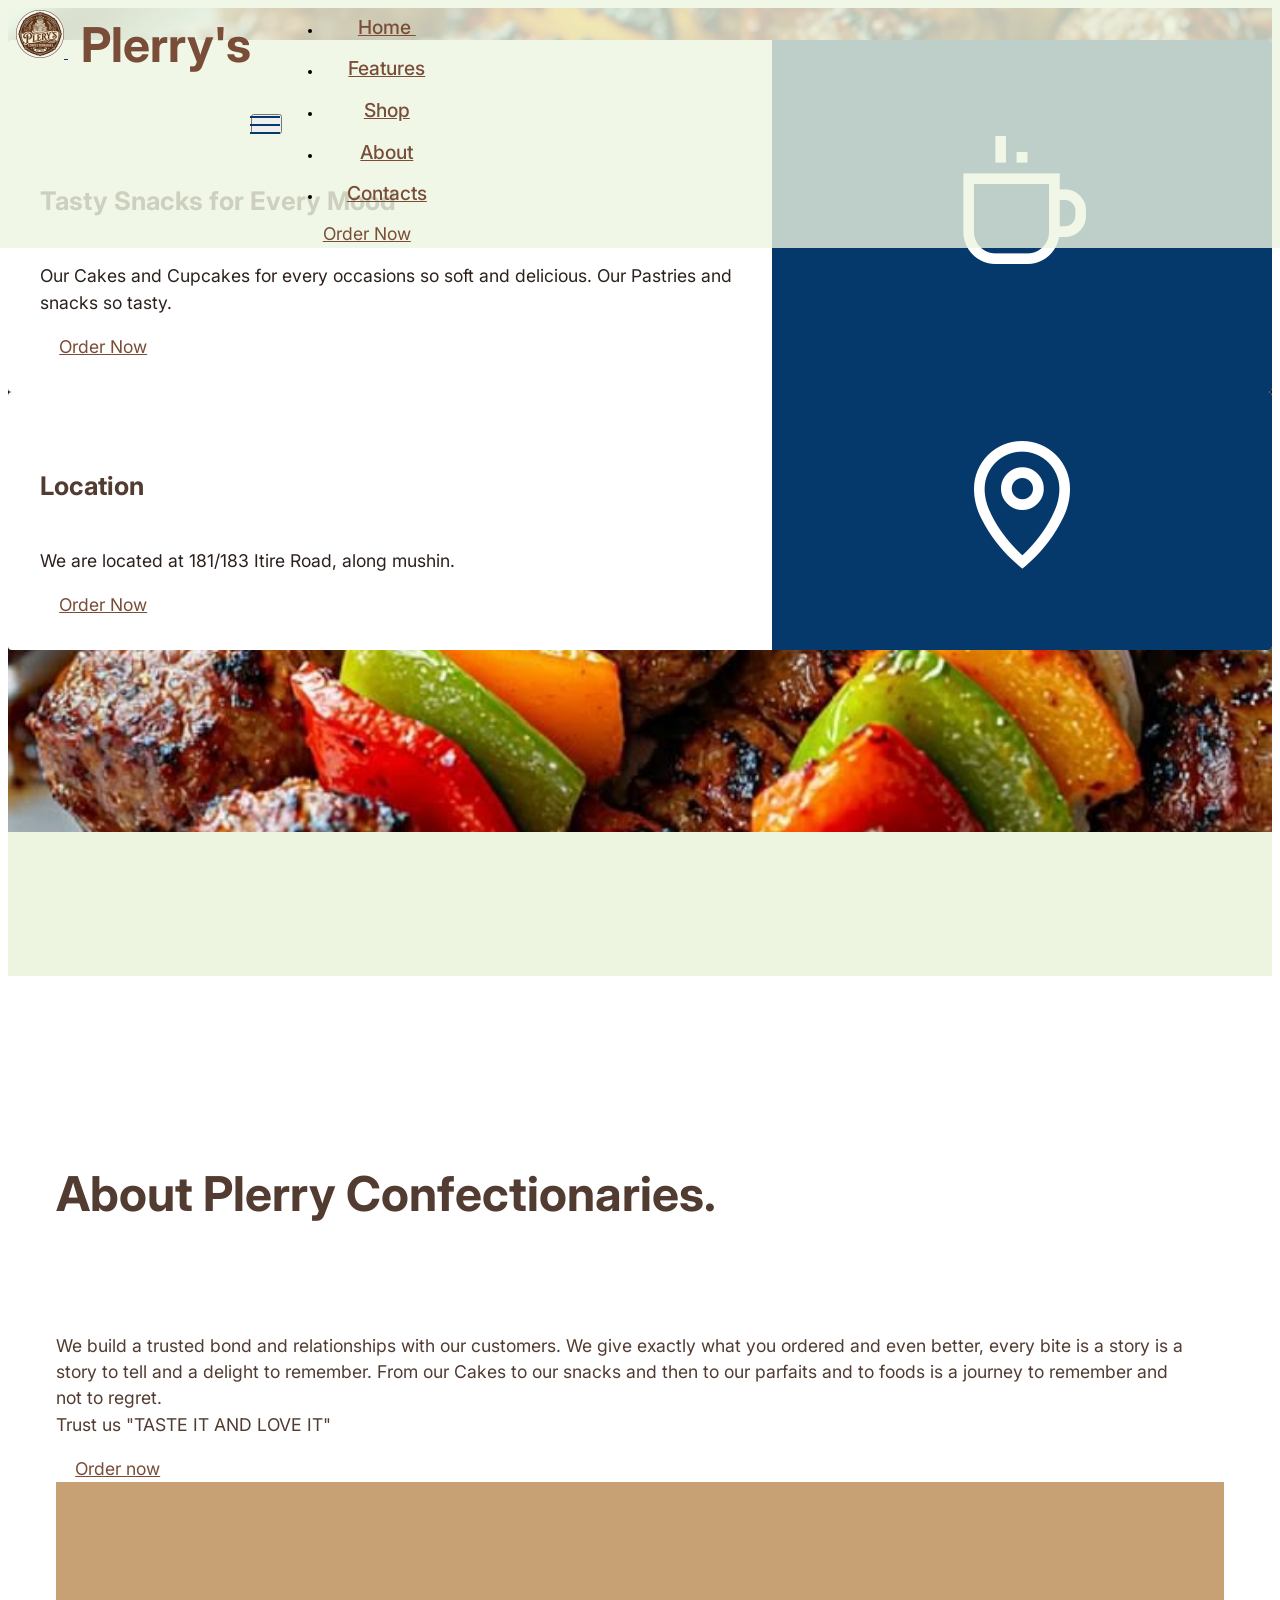
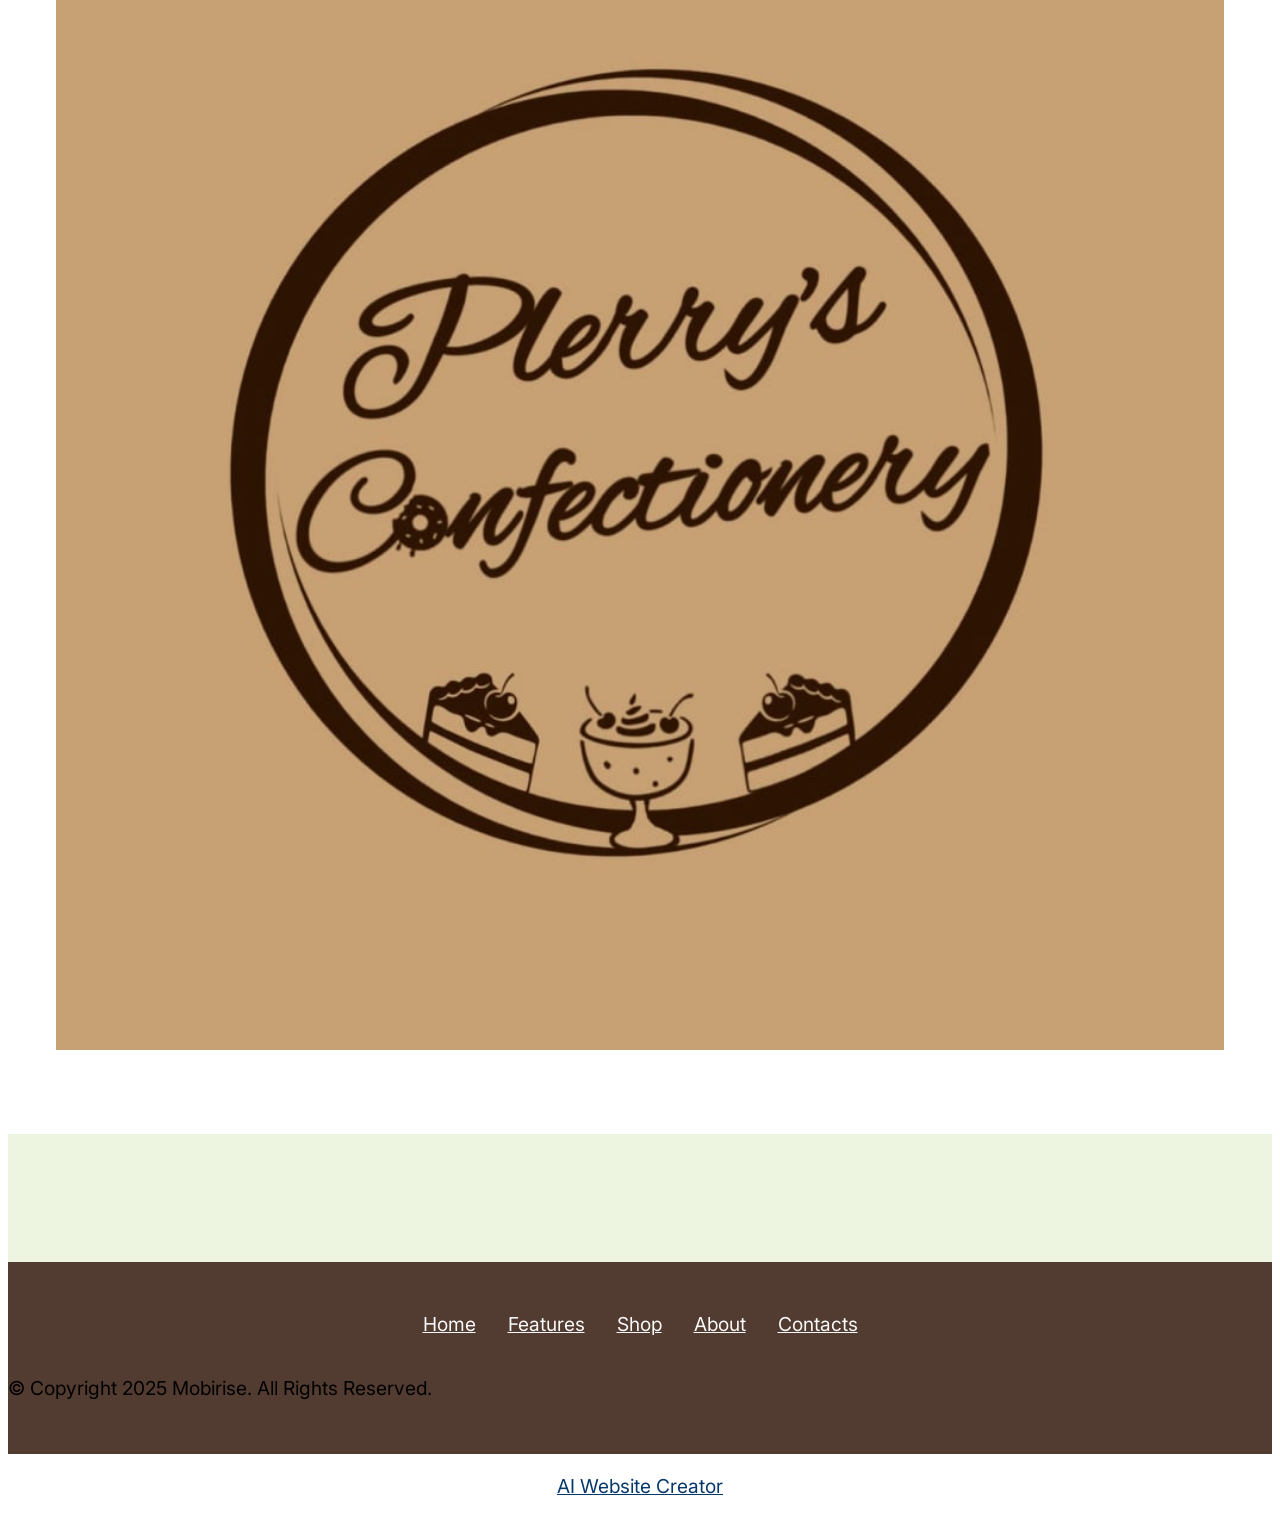
==== About.html @ c40ed709 "create github pages" ====
<!DOCTYPE html>
<html  >
<head>
  <!-- Site made with Mobirise Website Builder v6.0.6, https://mobirise.com -->
  <meta charset="UTF-8">
  <meta http-equiv="X-UA-Compatible" content="IE=edge">
  <meta name="generator" content="Mobirise v6.0.6, mobirise.com">
  <meta name="viewport" content="width=device-width, initial-scale=1, minimum-scale=1">
  <link rel="shortcut icon" href="assets/images/logo512x512-96x96.png" type="image/x-icon">
  <meta name="description" content="Here you would know more about us">
  
  
  <title>About us and our product</title>
  <link rel="stylesheet" href="assets/web/assets/mobirise-icons2/mobirise2.css">
  <link rel="stylesheet" href="assets/bootstrap/css/bootstrap.min.css">
  <link rel="stylesheet" href="assets/bootstrap/css/bootstrap-grid.min.css">
  <link rel="stylesheet" href="assets/bootstrap/css/bootstrap-reboot.min.css">
  <link rel="stylesheet" href="assets/parallax/jarallax.css">
  <link rel="stylesheet" href="assets/dropdown/css/style.css">
  <link rel="stylesheet" href="assets/socicon/css/styles.css">
  <link rel="stylesheet" href="assets/theme/css/style.css">
  <link rel="preload" href="https://fonts.googleapis.com/css?family=Inter:100,200,300,400,500,600,700,800,900,100i,200i,300i,400i,500i,600i,700i,800i,900i&display=swap" as="style" onload="this.onload=null;this.rel='stylesheet'">
  <noscript><link rel="stylesheet" href="https://fonts.googleapis.com/css?family=Inter:100,200,300,400,500,600,700,800,900,100i,200i,300i,400i,500i,600i,700i,800i,900i&display=swap"></noscript>
  <link rel="preload" as="style" href="assets/mobirise/css/mbr-additional.css?v=czhtjj"><link rel="stylesheet" href="assets/mobirise/css/mbr-additional.css?v=czhtjj" type="text/css">

  
  
  
</head>
<body>
  
  <section data-bs-version="5.1" class="menu menu3 cid-vwvMJB60ji" once="menu" id="menu3-x">
    
    <nav class="navbar navbar-dropdown navbar-expand-lg">
        <div class="container">
            <div class="navbar-brand">
                <span class="navbar-logo">
                    <a href="https://mobiri.se">
                        <img src="assets/images/logo512x512-96x96.png" alt="Mobirise Website Builder" style="height: 3rem;">
                    </a>
                </span>
                <span class="navbar-caption-wrap"><a class="navbar-caption text-danger display-2" href="https://mobiri.se">Plerry's<br></a></span>
            </div>
            <button class="navbar-toggler" type="button" data-toggle="collapse" data-bs-toggle="collapse" data-target="#navbarSupportedContent" data-bs-target="#navbarSupportedContent" aria-controls="navbarNavAltMarkup" aria-expanded="false" aria-label="Toggle navigation">
                <div class="hamburger">
                    <span></span>
                    <span></span>
                    <span></span>
                    <span></span>
                </div>
            </button>
            <div class="collapse navbar-collapse" id="navbarSupportedContent">
                <ul class="navbar-nav nav-dropdown" data-app-modern-menu="true"><li class="nav-item"><a class="nav-link link text-danger text-primary display-7" href="index.html">Home&nbsp;</a></li>
                    <li class="nav-item"><a class="nav-link link text-danger text-primary display-7" href="features.html">Features</a></li>
                    <li class="nav-item"><a class="nav-link link text-danger text-primary display-7" href="shop.html">Shop</a>
                    </li><li class="nav-item"><a class="nav-link link text-danger text-primary display-7" href="About.html">About</a></li><li class="nav-item"><a class="nav-link link text-danger text-primary display-7" href="contact.html">Contacts</a></li></ul>
                
                <div class="navbar-buttons mbr-section-btn"><a class="btn btn-danger-outline display-4" href="contact.html">Order Now</a></div>
            </div>
        </div>
    </nav>
</section>

<section data-bs-version="5.1" class="features5 cid-vwCDTe8DiF mbr-parallax-background" id="features6-28">

    

    <div class="mbr-overlay" style="opacity: 0.7; background-color: rgb(0, 0, 0);">
    </div>
    <div class="container">
        <div class="row justify-content-center">
            <div class="card col-12 col-lg-6">
                <div class="card-wrapper mbr-flex">
                    <div class="card-box align-left">
                        <h6 class="card-subtitle mbr-fonts-style align-left mb-2 display-4"><p>&nbsp;</p></h6>
                        <h5 class="card-title mbr-fonts-style align-left mb-3 display-5"><strong>Tasty Snacks for Every Mood</strong></h5>
                        <p class="mbr-text mbr-fonts-style mb-3 display-4">Our Cakes and Cupcakes for every occasions so soft and delicious. Our Pastries and snacks so tasty.</p>
                        <div class="mbr-section-btn"><a href="https://mobiri.se" class="btn btn-danger-outline display-4">Order Now</a></div>
                    </div>
                    <div class="img-wrapper img1 align-center">
                        <a href="https://plerry.com"><span class="mbr-iconfont mobi-mbri-hot-cup mobi-mbri" style="color: rgb(255, 255, 255); fill: rgb(255, 255, 255);"></span></a>
                    </div>
                </div>
            </div>

            <div class="card col-12 col-lg-6">
                <div class="card-wrapper mbr-flex">
                    <div class="card-box align-left">
                        <h6 class="card-subtitle mbr-fonts-style align-left mb-2 display-4"></h6>
                        <h5 class="card-title mbr-fonts-style align-left mb-3 display-5"><strong>Location</strong></h5>
                        <p class="mbr-text mbr-fonts-style mb-3 display-4">We are located at 181/183 Itire Road, along mushin.</p>
                        <div class="mbr-section-btn"><a href="https://mobiri.se" class="btn btn-danger-outline display-4">Order Now</a></div>
                    </div>
                    <div class="img-wrapper img2 align-center">
                        <span class="mbr-iconfont mobi-mbri-map-pin mobi-mbri"></span>
                    </div>
                </div>
            </div>
        </div>
    </div>
</section>

<section data-bs-version="5.1" class="features15 cid-vwvMJJPsXe" id="features16-13">

    

    
    <div class="container">
        <div class="content-wrapper">
            <div class="row align-items-center">
                <div class="col-12 col-lg">
                    <div class="text-wrapper">
                        <h6 class="card-title mbr-fonts-style display-2"><strong>About Plerry Confectionaries.</strong></h6>
                        <p class="mbr-text mbr-fonts-style mb-4 display-4">We build a trusted bond and relationships with our customers. We give exactly what you ordered and even better, every bite is a story is a story to tell and a delight to remember. From our Cakes to our snacks and then to our parfaits and to foods is a journey to remember and not to regret.<br>Trust us "TASTE IT AND LOVE IT"</p>
                        <div class="mbr-section-btn mt-3"><a class="btn btn-danger-outline display-4" href="https://mobiri.se">Order now</a></div>
                    </div>
                </div>
                <div class="col-12 col-lg-6">
                    <div class="image-wrapper">
                        <img src="assets/images/whatsapp20image202026-09-2220at2015.16.23-980x980.jpg" alt="Mobirise Website Builder">
                    </div>
                </div>
            </div>
        </div>
    </div>
</section>

<section data-bs-version="5.1" class="footer3 cid-vwCGofpuvX" once="footers" id="footer3-2h">

    

    

    <div class="container">
        <div class="media-container-row align-center mbr-white">
            <div class="row row-links">
                <ul class="foot-menu">
                    
                    
                    
                    
                    
                <li class="foot-menu-item mbr-fonts-style display-7"><a href="#top" class="text-white">Home</a></li><li class="foot-menu-item mbr-fonts-style display-7"><a href="index.html#content4-5" class="text-white">Features</a></li><li class="foot-menu-item mbr-fonts-style display-7"><a href="index.html#content4-6" class="text-white">Shop</a></li><li class="foot-menu-item mbr-fonts-style display-7"><a href="index.html#features16-9" class="text-white">About</a></li><li class="foot-menu-item mbr-fonts-style display-7"><a href="index.html#contacts3-c" class="text-white">Contacts</a></li></ul>
            </div>
            <div class="row social-row">
                <div class="social-list align-right pb-2">
                    
                    
                    
                    
                    
                    
                <div class="soc-item">
                        <a href="https://twitter.com/mobirise" target="_blank">
                            <span class="socicon-twitter socicon mbr-iconfont mbr-iconfont-social"></span>
                        </a>
                    </div><div class="soc-item">
                        <a href="https://www.facebook.com/pages/Mobirise/1616226671953247" target="_blank">
                            <span class="socicon-facebook socicon mbr-iconfont mbr-iconfont-social"></span>
                        </a>
                    </div><div class="soc-item">
                        <a href="https://www.youtube.com/c/mobirise" target="_blank">
                            <span class="socicon-youtube socicon mbr-iconfont mbr-iconfont-social"></span>
                        </a>
                    </div><div class="soc-item">
                        <a href="https://instagram.com/mobirise" target="_blank">
                            <span class="socicon-instagram socicon mbr-iconfont mbr-iconfont-social"></span>
                        </a>
                    </div><div class="soc-item">
                        <a href="https://plus.google.com/u/0/+Mobirise" target="_blank">
                            <span class="socicon-googleplus socicon mbr-iconfont mbr-iconfont-social"></span>
                        </a>
                    </div><div class="soc-item">
                        <a href="https://www.behance.net/Mobirise" target="_blank">
                            <span class="socicon-behance socicon mbr-iconfont mbr-iconfont-social"></span>
                        </a>
                    </div></div>
            </div>
            <div class="row row-copirayt">
                <p class="mbr-text mb-0 mbr-fonts-style mbr-white align-center display-7">
                    © Copyright 2025 Mobirise. All Rights Reserved.
                </p>
            </div>
        </div>
    </div>
</section><section class="display-7" style="padding: 0;align-items: center;justify-content: center;flex-wrap: wrap;    align-content: center;display: flex;position: relative;height: 4rem;"><a href="https://mobiri.se/3116024" style="flex: 1 1;height: 4rem;position: absolute;width: 100%;z-index: 1;"><img alt="" style="height: 4rem;" src="[data-uri]"></a><p style="margin: 0;text-align: center;" class="display-7">&#8204;</p><a style="z-index:1" href="https://mobirise.com/builder/ai-website-creator.html">AI Website Creator</a></section><script src="assets/bootstrap/js/bootstrap.bundle.min.js"></script>  <script src="assets/parallax/jarallax.js"></script>  <script src="assets/smoothscroll/smooth-scroll.js"></script>  <script src="assets/ytplayer/index.js"></script>  <script src="assets/dropdown/js/navbar-dropdown.js"></script>  <script src="assets/theme/js/script.js"></script>  
  
  
</body>
</html>
---- assets/web/assets/mobirise-icons2/mobirise2.css ----
@font-face {
  font-family: 'Moririse2';
  font-display: swap;
  src:  url('mobirise2.eot?f2bix4');
  src:  url('mobirise2.eot?f2bix4#iefix') format('embedded-opentype'),
    url('mobirise2.ttf?f2bix4') format('truetype'),
    url('mobirise2.woff?f2bix4') format('woff'),
    url('mobirise2.svg?f2bix4#mobirise2') format('svg');
  font-weight: normal;
  font-style: normal;
}

[class^="mobi-"], [class*=" mobi-"] {
  /* use !important to prevent issues with browser extensions that change fonts */
  font-family: 'Moririse2' !important;
  speak: none;
  font-style: normal;
  font-weight: normal;
  font-variant: normal;
  text-transform: none;
  line-height: 1;

  /* Better Font Rendering =========== */
  -webkit-font-smoothing: antialiased;
  -moz-osx-font-smoothing: grayscale;
}

.mobi-mbri-add-submenu:before {
  content: "\e900";
}
.mobi-mbri-alert:before {
  content: "\e901";
}
.mobi-mbri-align-center:before {
  content: "\e902";
}
.mobi-mbri-align-justify:before {
  content: "\e903";
}
.mobi-mbri-align-left:before {
  content: "\e904";
}
.mobi-mbri-align-right:before {
  content: "\e905";
}
.mobi-mbri-android:before {
  content: "\e906";
}
.mobi-mbri-apple:before {
  content: "\e907";
}
.mobi-mbri-arrow-down:before {
  content: "\e908";
}
.mobi-mbri-arrow-next:before {
  content: "\e909";
}
.mobi-mbri-arrow-prev:before {
  content: "\e90a";
}
.mobi-mbri-arrow-up:before {
  content: "\e90b";
}
.mobi-mbri-bold:before {
  content: "\e90c";
}
.mobi-mbri-bookmark:before {
  content: "\e90d";
}
.mobi-mbri-bootstrap:before {
  content: "\e90e";
}
.mobi-mbri-briefcase:before {
  content: "\e90f";
}
.mobi-mbri-browse:before {
  content: "\e910";
}
.mobi-mbri-bulleted-list:before {
  content: "\e911";
}
.mobi-mbri-calendar:before {
  content: "\e912";
}
.mobi-mbri-camera:before {
  content: "\e913";
}
.mobi-mbri-cart-add:before {
  content: "\e914";
}
.mobi-mbri-cart-full:before {
  content: "\e915";
}
.mobi-mbri-cash:before {
  content: "\e916";
}
.mobi-mbri-change-style:before {
  content: "\e917";
}
.mobi-mbri-chat:before {
  content: "\e918";
}
.mobi-mbri-clock:before {
  content: "\e919";
}
.mobi-mbri-close:before {
  content: "\e91a";
}
.mobi-mbri-cloud:before {
  content: "\e91b";
}
.mobi-mbri-code:before {
  content: "\e91c";
}
.mobi-mbri-contact-form:before {
  content: "\e91d";
}
.mobi-mbri-credit-card:before {
  content: "\e91e";
}
.mobi-mbri-cursor-click:before {
  content: "\e91f";
}
.mobi-mbri-cust-feedback:before {
  content: "\e920";
}
.mobi-mbri-database:before {
  content: "\e921";
}
.mobi-mbri-delivery:before {
  content: "\e922";
}
.mobi-mbri-desktop:before {
  content: "\e923";
}
.mobi-mbri-devices:before {
  content: "\e924";
}
.mobi-mbri-down:before {
  content: "\e925";
}
.mobi-mbri-download-2:before {
  content: "\e926";
}
.mobi-mbri-download:before {
  content: "\e927";
}
.mobi-mbri-drag-n-drop-2:before {
  content: "\e928";
}
.mobi-mbri-drag-n-drop:before {
  content: "\e929";
}
.mobi-mbri-edit-2:before {
  content: "\e92a";
}
.mobi-mbri-edit:before {
  content: "\e92b";
}
.mobi-mbri-error:before {
  content: "\e92c";
}
.mobi-mbri-extension:before {
  content: "\e92d";
}
.mobi-mbri-features:before {
  content: "\e92e";
}
.mobi-mbri-file:before {
  content: "\e92f";
}
.mobi-mbri-flag:before {
  content: "\e930";
}
.mobi-mbri-folder:before {
  content: "\e931";
}
.mobi-mbri-gift:before {
  content: "\e932";
}
.mobi-mbri-github:before {
  content: "\e933";
}
.mobi-mbri-globe-2:before {
  content: "\e934";
}
.mobi-mbri-globe:before {
  content: "\e935";
}
.mobi-mbri-growing-chart:before {
  content: "\e936";
}
.mobi-mbri-hearth:before {
  content: "\e937";
}
.mobi-mbri-help:before {
  content: "\e938";
}
.mobi-mbri-home:before {
  content: "\e939";
}
.mobi-mbri-hot-cup:before {
  content: "\e93a";
}
.mobi-mbri-idea:before {
  content: "\e93b";
}
.mobi-mbri-image-gallery:before {
  content: "\e93c";
}
.mobi-mbri-image-slider:before {
  content: "\e93d";
}
.mobi-mbri-info:before {
  content: "\e93e";
}
.mobi-mbri-italic:before {
  content: "\e93f";
}
.mobi-mbri-key:before {
  content: "\e940";
}
.mobi-mbri-laptop:before {
  content: "\e941";
}
.mobi-mbri-layers:before {
  content: "\e942";
}
.mobi-mbri-left-right:before {
  content: "\e943";
}
.mobi-mbri-left:before {
  content: "\e944";
}
.mobi-mbri-letter:before {
  content: "\e945";
}
.mobi-mbri-like:before {
  content: "\e946";
}
.mobi-mbri-link:before {
  content: "\e947";
}
.mobi-mbri-lock:before {
  content: "\e948";
}
.mobi-mbri-login:before {
  content: "\e949";
}
.mobi-mbri-logout:before {
  content: "\e94a";
}
.mobi-mbri-magic-stick:before {
  content: "\e94b";
}
.mobi-mbri-map-pin:before {
  content: "\e94c";
}
.mobi-mbri-menu:before {
  content: "\e94d";
}
.mobi-mbri-mobile-2:before {
  content: "\e94e";
}
.mobi-mbri-mobile-horizontal:before {
  content: "\e94f";
}
.mobi-mbri-mobile:before {
  content: "\e950";
}
.mobi-mbri-mobirise:before {
  content: "\e951";
}
.mobi-mbri-more-horizontal:before {
  content: "\e952";
}
.mobi-mbri-more-vertical:before {
  content: "\e953";
}
.mobi-mbri-music:before {
  content: "\e954";
}
.mobi-mbri-new-file:before {
  content: "\e955";
}
.mobi-mbri-numbered-list:before {
  content: "\e956";
}
.mobi-mbri-opened-folder:before {
  content: "\e957";
}
.mobi-mbri-pages:before {
  content: "\e958";
}
.mobi-mbri-paper-plane:before {
  content: "\e959";
}
.mobi-mbri-paperclip:before {
  content: "\e95a";
}
.mobi-mbri-phone:before {
  content: "\e95b";
}
.mobi-mbri-photo:before {
  content: "\e95c";
}
.mobi-mbri-photos:before {
  content: "\e95d";
}
.mobi-mbri-pin:before {
  content: "\e95e";
}
.mobi-mbri-play:before {
  content: "\e95f";
}
.mobi-mbri-plus:before {
  content: "\e960";
}
.mobi-mbri-preview:before {
  content: "\e961";
}
.mobi-mbri-print:before {
  content: "\e962";
}
.mobi-mbri-protect:before {
  content: "\e963";
}
.mobi-mbri-question:before {
  content: "\e964";
}
.mobi-mbri-quote-left:before {
  content: "\e965";
}
.mobi-mbri-quote-right:before {
  content: "\e966";
}
.mobi-mbri-redo:before {
  content: "\e967";
}
.mobi-mbri-refresh:before {
  content: "\e968";
}
.mobi-mbri-responsive-2:before {
  content: "\e969";
}
.mobi-mbri-responsive:before {
  content: "\e96a";
}
.mobi-mbri-right:before {
  content: "\e96b";
}
.mobi-mbri-rocket:before {
  content: "\e96c";
}
.mobi-mbri-sad-face:before {
  content: "\e96d";
}
.mobi-mbri-sale:before {
  content: "\e96e";
}
.mobi-mbri-save:before {
  content: "\e96f";
}
.mobi-mbri-search:before {
  content: "\e970";
}
.mobi-mbri-setting-2:before {
  content: "\e971";
}
.mobi-mbri-setting-3:before {
  content: "\e972";
}
.mobi-mbri-setting:before {
  content: "\e973";
}
.mobi-mbri-share:before {
  content: "\e974";
}
.mobi-mbri-shopping-bag:before {
  content: "\e975";
}
.mobi-mbri-shopping-basket:before {
  content: "\e976";
}
.mobi-mbri-shopping-cart:before {
  content: "\e977";
}
.mobi-mbri-sites:before {
  content: "\e978";
}
.mobi-mbri-smile-face:before {
  content: "\e979";
}
.mobi-mbri-speed:before {
  content: "\e97a";
}
.mobi-mbri-star:before {
  content: "\e97b";
}
.mobi-mbri-success:before {
  content: "\e97c";
}
.mobi-mbri-sun:before {
  content: "\e97d";
}
.mobi-mbri-sun2:before {
  content: "\e97e";
}
.mobi-mbri-tablet-vertical:before {
  content: "\e97f";
}
.mobi-mbri-tablet:before {
  content: "\e980";
}
.mobi-mbri-target:before {
  content: "\e981";
}
.mobi-mbri-timer:before {
  content: "\e982";
}
.mobi-mbri-to-ftp:before {
  content: "\e983";
}
.mobi-mbri-to-local-drive:before {
  content: "\e984";
}
.mobi-mbri-touch-swipe:before {
  content: "\e985";
}
.mobi-mbri-touch:before {
  content: "\e986";
}
.mobi-mbri-trash:before {
  content: "\e987";
}
.mobi-mbri-underline:before {
  content: "\e988";
}
.mobi-mbri-undo:before {
  content: "\e989";
}
.mobi-mbri-unlink:before {
  content: "\e98a";
}
.mobi-mbri-unlock:before {
  content: "\e98b";
}
.mobi-mbri-up-down:before {
  content: "\e98c";
}
.mobi-mbri-up:before {
  content: "\e98d";
}
.mobi-mbri-update:before {
  content: "\e98e";
}
.mobi-mbri-upload-2:before {
  content: "\e98f";
}
.mobi-mbri-upload:before {
  content: "\e990";
}
.mobi-mbri-user-2:before {
  content: "\e991";
}
.mobi-mbri-user:before {
  content: "\e992";
}
.mobi-mbri-users:before {
  content: "\e993";
}
.mobi-mbri-video-play:before {
  content: "\e994";
}
.mobi-mbri-video:before {
  content: "\e995";
}
.mobi-mbri-watch:before {
  content: "\e996";
}
.mobi-mbri-website-theme-2:before {
  content: "\e997";
}
.mobi-mbri-website-theme:before {
  content: "\e998";
}
.mobi-mbri-wifi:before {
  content: "\e999";
}
.mobi-mbri-windows:before {
  content: "\e99a";
}
.mobi-mbri-zoom-in:before {
  content: "\e99b";
}
.mobi-mbri-zoom-out:before {
  content: "\e99c";
}
---- assets/dropdown/css/style.css ----
.navbar-dropdown {
  left: 0;
  padding: 0;
  position: absolute;
  right: 0;
  top: 0;
  transition: all 0.45s ease;
  z-index: 1030;
  background: #282828; }
  .navbar-dropdown .navbar-logo {
    margin-right: 0.8rem;
    transition: margin 0.3s ease-in-out;
    vertical-align: middle; }
    .navbar-dropdown .navbar-logo img {
      height: 3.125rem;
      transition: all 0.3s ease-in-out; }
    .navbar-dropdown .navbar-logo.mbr-iconfont {
      font-size: 3.125rem;
      line-height: 3.125rem; }
  .navbar-dropdown .navbar-caption {
    font-weight: 700;
    white-space: normal;
    vertical-align: -4px;
    line-height: 3.125rem !important; }
    .navbar-dropdown .navbar-caption, .navbar-dropdown .navbar-caption:hover {
      color: inherit;
      text-decoration: none; }
  .navbar-dropdown .mbr-iconfont + .navbar-caption {
    vertical-align: -1px; }
  .navbar-dropdown.navbar-fixed-top {
    position: fixed; }
  .navbar-dropdown .navbar-brand span {
    vertical-align: -4px; }
  .navbar-dropdown.bg-color.transparent {
    background: none; }
  .navbar-dropdown.navbar-short .navbar-brand {
    padding: 0.625rem 0; }
    .navbar-dropdown.navbar-short .navbar-brand span {
      vertical-align: -1px; }
  .navbar-dropdown.navbar-short .navbar-caption {
    line-height: 2.375rem !important;
    vertical-align: -2px; }
  .navbar-dropdown.navbar-short .navbar-logo {
    margin-right: 0.5rem; }
    .navbar-dropdown.navbar-short .navbar-logo img {
      height: 2.375rem; }
    .navbar-dropdown.navbar-short .navbar-logo.mbr-iconfont {
      font-size: 2.375rem;
      line-height: 2.375rem; }
  .navbar-dropdown.navbar-short .mbr-table-cell {
    height: 3.625rem; }
  .navbar-dropdown .navbar-close {
    left: 0.6875rem;
    position: fixed;
    top: 0.75rem;
    z-index: 1000; }
  .navbar-dropdown .hamburger-icon {
    content: "";
    display: inline-block;
    vertical-align: middle;
    width: 16px;
    -webkit-box-shadow: 0 -6px 0 1px #282828,0 0 0 1px #282828,0 6px 0 1px #282828;
    -moz-box-shadow: 0 -6px 0 1px #282828,0 0 0 1px #282828,0 6px 0 1px #282828;
    box-shadow: 0 -6px 0 1px #282828,0 0 0 1px #282828,0 6px 0 1px #282828; }

.dropdown-menu .dropdown-toggle[data-toggle="dropdown-submenu"]::after {
  border-bottom: 0.35em solid transparent;
  border-left: 0.35em solid;
  border-right: 0;
  border-top: 0.35em solid transparent;
  margin-left: 0.3rem; }

.dropdown-menu .dropdown-item:focus {
  outline: 0; }

.nav-dropdown {
  font-size: 0.75rem;
  font-weight: 500;
  height: auto !important; }
  .nav-dropdown .nav-btn {
    padding-left: 1rem; }
  .nav-dropdown .link {
    margin: .667em 1.667em;
    font-weight: 500;
    padding: 0;
    transition: color .2s ease-in-out; }
    .nav-dropdown .link.dropdown-toggle {
      margin-right: 2.583em; }
      .nav-dropdown .link.dropdown-toggle::after {
        margin-left: .25rem;
        border-top: 0.35em solid;
        border-right: 0.35em solid transparent;
        border-left: 0.35em solid transparent;
        border-bottom: 0; }
      .nav-dropdown .link.dropdown-toggle[aria-expanded="true"] {
        margin: 0;
        padding: 0.667em 3.263em  0.667em 1.667em; }
  .nav-dropdown .link::after,
  .nav-dropdown .dropdown-item::after {
    color: inherit; }
  .nav-dropdown .btn {
    font-size: 0.75rem;
    font-weight: 700;
    letter-spacing: 0;
    margin-bottom: 0;
    padding-left: 1.25rem;
    padding-right: 1.25rem; }
  .nav-dropdown .dropdown-menu {
    border-radius: 0;
    border: 0;
    left: 0;
    margin: 0;
    padding-bottom: 1.25rem;
    padding-top: 1.25rem;
    position: relative; }
  .nav-dropdown .dropdown-submenu {
    margin-left: 0.125rem;
    top: 0; }
  .nav-dropdown .dropdown-item {
    font-weight: 500;
    line-height: 2;
    padding: 0.3846em 4.615em 0.3846em 1.5385em;
    position: relative;
    transition: color .2s ease-in-out, background-color .2s ease-in-out; }
    .nav-dropdown .dropdown-item::after {
      margin-top: -0.3077em;
      position: absolute;
      right: 1.1538em;
      top: 50%; }
    .nav-dropdown .dropdown-item:focus, .nav-dropdown .dropdown-item:hover {
      background: none; }

@media (max-width: 767px) {
  .nav-dropdown.navbar-toggleable-sm {
    bottom: 0;
    display: none;
    left: 0;
    overflow-x: hidden;
    position: fixed;
    top: 0;
    transform: translateX(-100%);
    -ms-transform: translateX(-100%);
    -webkit-transform: translateX(-100%);
    width: 18.75rem;
    z-index: 999; } }
.nav-dropdown.navbar-toggleable-xl {
  bottom: 0;
  display: none;
  left: 0;
  overflow-x: hidden;
  position: fixed;
  top: 0;
  transform: translateX(-100%);
  -ms-transform: translateX(-100%);
  -webkit-transform: translateX(-100%);
  width: 18.75rem;
  z-index: 999; }

.nav-dropdown-sm {
  display: block !important;
  overflow-x: hidden;
  overflow: auto;
  padding-top: 3.875rem; }
  .nav-dropdown-sm::after {
    content: "";
    display: block;
    height: 3rem;
    width: 100%; }
  .nav-dropdown-sm.collapse.in ~ .navbar-close {
    display: block !important; }
  .nav-dropdown-sm.collapsing, .nav-dropdown-sm.collapse.in {
    transform: translateX(0);
    -ms-transform: translateX(0);
    -webkit-transform: translateX(0);
    transition: all 0.25s ease-out;
    -webkit-transition: all 0.25s ease-out;
    background: #282828; }
  .nav-dropdown-sm.collapsing[aria-expanded="false"] {
    transform: translateX(-100%);
    -ms-transform: translateX(-100%);
    -webkit-transform: translateX(-100%); }
  .nav-dropdown-sm .nav-item {
    display: block;
    margin-left: 0 !important;
    padding-left: 0; }
  .nav-dropdown-sm .link,
  .nav-dropdown-sm .dropdown-item {
    border-top: 1px dotted rgba(255, 255, 255, 0.1);
    font-size: 0.8125rem;
    line-height: 1.6;
    margin: 0 !important;
    padding: 0.875rem 2.4rem 0.875rem 1.5625rem !important;
    position: relative;
    white-space: normal; }
    .nav-dropdown-sm .link:focus, .nav-dropdown-sm .link:hover,
    .nav-dropdown-sm .dropdown-item:focus,
    .nav-dropdown-sm .dropdown-item:hover {
      background: rgba(0, 0, 0, 0.2) !important;
      color: #c0a375; }
  .nav-dropdown-sm .nav-btn {
    position: relative;
    padding: 1.5625rem 1.5625rem 0 1.5625rem; }
    .nav-dropdown-sm .nav-btn::before {
      border-top: 1px dotted rgba(255, 255, 255, 0.1);
      content: "";
      left: 0;
      position: absolute;
      top: 0;
      width: 100%; }
    .nav-dropdown-sm .nav-btn + .nav-btn {
      padding-top: 0.625rem; }
      .nav-dropdown-sm .nav-btn + .nav-btn::before {
        display: none; }
  .nav-dropdown-sm .btn {
    padding: 0.625rem 0; }
  .nav-dropdown-sm .dropdown-toggle[data-toggle="dropdown-submenu"]::after {
    margin-left: .25rem;
    border-top: 0.35em solid;
    border-right: 0.35em solid transparent;
    border-left: 0.35em solid transparent;
    border-bottom: 0; }
  .nav-dropdown-sm .dropdown-toggle[data-toggle="dropdown-submenu"][aria-expanded="true"]::after {
    border-top: 0;
    border-right: 0.35em solid transparent;
    border-left: 0.35em solid transparent;
    border-bottom: 0.35em solid; }
  .nav-dropdown-sm .dropdown-menu {
    margin: 0;
    padding: 0;
    position: relative;
    top: 0;
    left: 0;
    width: 100%;
    border: 0;
    float: none;
    border-radius: 0;
    background: none; }
  .nav-dropdown-sm .dropdown-submenu {
    left: 100%;
    margin-left: 0.125rem;
    margin-top: -1.25rem;
    top: 0; }

.navbar-toggleable-sm .nav-dropdown .dropdown-menu {
  position: absolute; }

.navbar-toggleable-sm .nav-dropdown .dropdown-submenu {
  left: 100%;
  margin-left: 0.125rem;
  margin-top: -1.25rem;
  top: 0; }

.navbar-toggleable-sm.opened .nav-dropdown .dropdown-menu {
  position: relative; }

.navbar-toggleable-sm.opened .nav-dropdown .dropdown-submenu {
  left: 0;
  margin-left: 00rem;
  margin-top: 0rem;
  top: 0; }

.is-builder .nav-dropdown.collapsing {
  transition: none !important; }
---- assets/mobirise/css/mbr-additional.css ----
.btn {
  border-width: 2px;
}
body {
  font-family: Jost;
}
.display-1 {
  font-family: 'Inter', sans-serif;
  font-size: 5rem;
  line-height: 1.1;
}
.display-1 > .mbr-iconfont {
  font-size: 6.25rem;
}
.display-2 {
  font-family: 'Inter', sans-serif;
  font-size: 3rem;
  line-height: 1.1;
}
.display-2 > .mbr-iconfont {
  font-size: 3.75rem;
}
.display-4 {
  font-family: 'Inter', sans-serif;
  font-size: 1.1rem;
  line-height: 1.5;
}
.display-4 > .mbr-iconfont {
  font-size: 1.375rem;
}
.display-5 {
  font-family: 'Inter', sans-serif;
  font-size: 1.6rem;
  line-height: 1.5;
}
.display-5 > .mbr-iconfont {
  font-size: 2rem;
}
.display-7 {
  font-family: 'Inter', sans-serif;
  font-size: 1.2rem;
  line-height: 1.5;
}
.display-7 > .mbr-iconfont {
  font-size: 1.5rem;
}
/* ---- Fluid typography for mobile devices ---- */
/* 1.4 - font scale ratio ( bootstrap == 1.42857 ) */
/* 100vw - current viewport width */
/* (48 - 20)  48 == 48rem == 768px, 20 == 20rem == 320px(minimal supported viewport) */
/* 0.65 - min scale variable, may vary */
@media (max-width: 992px) {
  .display-1 {
    font-size: 4rem;
  }
}
@media (max-width: 768px) {
  .display-1 {
    font-size: 3.5rem;
    font-size: calc( 2.4rem + (5 - 2.4) * ((100vw - 20rem) / (48 - 20)));
    line-height: calc( 1.1 * (2.4rem + (5 - 2.4) * ((100vw - 20rem) / (48 - 20))));
  }
  .display-2 {
    font-size: 2.4rem;
    font-size: calc( 1.7rem + (3 - 1.7) * ((100vw - 20rem) / (48 - 20)));
    line-height: calc( 1.3 * (1.7rem + (3 - 1.7) * ((100vw - 20rem) / (48 - 20))));
  }
  .display-4 {
    font-size: 0.88rem;
    font-size: calc( 1.0350000000000001rem + (1.1 - 1.0350000000000001) * ((100vw - 20rem) / (48 - 20)));
    line-height: calc( 1.4 * (1.0350000000000001rem + (1.1 - 1.0350000000000001) * ((100vw - 20rem) / (48 - 20))));
  }
  .display-5 {
    font-size: 1.28rem;
    font-size: calc( 1.21rem + (1.6 - 1.21) * ((100vw - 20rem) / (48 - 20)));
    line-height: calc( 1.4 * (1.21rem + (1.6 - 1.21) * ((100vw - 20rem) / (48 - 20))));
  }
  .display-7 {
    font-size: 0.96rem;
    font-size: calc( 1.07rem + (1.2 - 1.07) * ((100vw - 20rem) / (48 - 20)));
    line-height: calc( 1.4 * (1.07rem + (1.2 - 1.07) * ((100vw - 20rem) / (48 - 20))));
  }
}
/* Buttons */
.btn {
  padding: 0.6rem 1.2rem;
  border-radius: 4px;
}
.btn-sm {
  padding: 0.6rem 1.2rem;
  border-radius: 4px;
}
.btn-md {
  padding: 0.6rem 1.2rem;
  border-radius: 4px;
}
.btn-lg {
  padding: 1rem 2.6rem;
  border-radius: 4px;
}
.bg-primary {
  background-color: #05386b !important;
}
.bg-success {
  background-color: #40b0bf !important;
}
.bg-info {
  background-color: #47b5ed !important;
}
.bg-warning {
  background-color: #ffe161 !important;
}
.bg-danger {
  background-color: #794d37 !important;
}
.btn-primary,
.btn-primary:active {
  background-color: #05386b !important;
  border-color: #05386b !important;
  color: #ffffff !important;
  box-shadow: 0 2px 2px 0 rgba(0, 0, 0, 0.2);
}
.btn-primary:hover,
.btn-primary:focus,
.btn-primary.focus,
.btn-primary.active {
  color: #ffffff !important;
  background-color: #010d18 !important;
  border-color: #010d18 !important;
  box-shadow: 0 2px 5px 0 rgba(0, 0, 0, 0.2);
}
.btn-primary.disabled,
.btn-primary:disabled {
  color: #ffffff !important;
  background-color: #010d18 !important;
  border-color: #010d18 !important;
}
.btn-secondary,
.btn-secondary:active {
  background-color: #5cdb95 !important;
  border-color: #5cdb95 !important;
  color: #ffffff !important;
  box-shadow: 0 2px 2px 0 rgba(0, 0, 0, 0.2);
}
.btn-secondary:hover,
.btn-secondary:focus,
.btn-secondary.focus,
.btn-secondary.active {
  color: #ffffff !important;
  background-color: #29b869 !important;
  border-color: #29b869 !important;
  box-shadow: 0 2px 5px 0 rgba(0, 0, 0, 0.2);
}
.btn-secondary.disabled,
.btn-secondary:disabled {
  color: #ffffff !important;
  background-color: #29b869 !important;
  border-color: #29b869 !important;
}
.btn-info,
.btn-info:active {
  background-color: #47b5ed !important;
  border-color: #47b5ed !important;
  color: #ffffff !important;
  box-shadow: 0 2px 2px 0 rgba(0, 0, 0, 0.2);
}
.btn-info:hover,
.btn-info:focus,
.btn-info.focus,
.btn-info.active {
  color: #ffffff !important;
  background-color: #148cca !important;
  border-color: #148cca !important;
  box-shadow: 0 2px 5px 0 rgba(0, 0, 0, 0.2);
}
.btn-info.disabled,
.btn-info:disabled {
  color: #ffffff !important;
  background-color: #148cca !important;
  border-color: #148cca !important;
}
.btn-success,
.btn-success:active {
  background-color: #40b0bf !important;
  border-color: #40b0bf !important;
  color: #ffffff !important;
  box-shadow: 0 2px 2px 0 rgba(0, 0, 0, 0.2);
}
.btn-success:hover,
.btn-success:focus,
.btn-success.focus,
.btn-success.active {
  color: #ffffff !important;
  background-color: #2a747e !important;
  border-color: #2a747e !important;
  box-shadow: 0 2px 5px 0 rgba(0, 0, 0, 0.2);
}
.btn-success.disabled,
.btn-success:disabled {
  color: #ffffff !important;
  background-color: #2a747e !important;
  border-color: #2a747e !important;
}
.btn-warning,
.btn-warning:active {
  background-color: #ffe161 !important;
  border-color: #ffe161 !important;
  color: #614f00 !important;
  box-shadow: 0 2px 2px 0 rgba(0, 0, 0, 0.2);
}
.btn-warning:hover,
.btn-warning:focus,
.btn-warning.focus,
.btn-warning.active {
  color: #0a0800 !important;
  background-color: #ffd10a !important;
  border-color: #ffd10a !important;
  box-shadow: 0 2px 5px 0 rgba(0, 0, 0, 0.2);
}
.btn-warning.disabled,
.btn-warning:disabled {
  color: #614f00 !important;
  background-color: #ffd10a !important;
  border-color: #ffd10a !important;
}
.btn-danger,
.btn-danger:active {
  background-color: #794d37 !important;
  border-color: #794d37 !important;
  color: #ffffff !important;
  box-shadow: 0 2px 2px 0 rgba(0, 0, 0, 0.2);
}
.btn-danger:hover,
.btn-danger:focus,
.btn-danger.focus,
.btn-danger.active {
  color: #ffffff !important;
  background-color: #3d271c !important;
  border-color: #3d271c !important;
  box-shadow: 0 2px 5px 0 rgba(0, 0, 0, 0.2);
}
.btn-danger.disabled,
.btn-danger:disabled {
  color: #ffffff !important;
  background-color: #3d271c !important;
  border-color: #3d271c !important;
}
.btn-white,
.btn-white:active {
  background-color: #fafafa !important;
  border-color: #fafafa !important;
  color: #7a7a7a !important;
  box-shadow: 0 2px 2px 0 rgba(0, 0, 0, 0.2);
}
.btn-white:hover,
.btn-white:focus,
.btn-white.focus,
.btn-white.active {
  color: #4f4f4f !important;
  background-color: #cfcfcf !important;
  border-color: #cfcfcf !important;
  box-shadow: 0 2px 5px 0 rgba(0, 0, 0, 0.2);
}
.btn-white.disabled,
.btn-white:disabled {
  color: #7a7a7a !important;
  background-color: #cfcfcf !important;
  border-color: #cfcfcf !important;
}
.btn-black,
.btn-black:active {
  background-color: #232323 !important;
  border-color: #232323 !important;
  color: #ffffff !important;
  box-shadow: 0 2px 2px 0 rgba(0, 0, 0, 0.2);
}
.btn-black:hover,
.btn-black:focus,
.btn-black.focus,
.btn-black.active {
  color: #ffffff !important;
  background-color: #000000 !important;
  border-color: #000000 !important;
  box-shadow: 0 2px 5px 0 rgba(0, 0, 0, 0.2);
}
.btn-black.disabled,
.btn-black:disabled {
  color: #ffffff !important;
  background-color: #000000 !important;
  border-color: #000000 !important;
}
.btn-primary-outline,
.btn-primary-outline:active {
  background-color: transparent !important;
  border-color: #05386b;
  color: #05386b;
}
.btn-primary-outline:hover,
.btn-primary-outline:focus,
.btn-primary-outline.focus,
.btn-primary-outline.active {
  color: #010d18 !important;
  background-color: transparent!important;
  border-color: #010d18 !important;
  box-shadow: none!important;
}
.btn-primary-outline.disabled,
.btn-primary-outline:disabled {
  color: #ffffff !important;
  background-color: #05386b !important;
  border-color: #05386b !important;
}
.btn-secondary-outline,
.btn-secondary-outline:active {
  background-color: transparent !important;
  border-color: #5cdb95;
  color: #5cdb95;
}
.btn-secondary-outline:hover,
.btn-secondary-outline:focus,
.btn-secondary-outline.focus,
.btn-secondary-outline.active {
  color: #29b869 !important;
  background-color: transparent!important;
  border-color: #29b869 !important;
  box-shadow: none!important;
}
.btn-secondary-outline.disabled,
.btn-secondary-outline:disabled {
  color: #ffffff !important;
  background-color: #5cdb95 !important;
  border-color: #5cdb95 !important;
}
.btn-info-outline,
.btn-info-outline:active {
  background-color: transparent !important;
  border-color: #47b5ed;
  color: #47b5ed;
}
.btn-info-outline:hover,
.btn-info-outline:focus,
.btn-info-outline.focus,
.btn-info-outline.active {
  color: #148cca !important;
  background-color: transparent!important;
  border-color: #148cca !important;
  box-shadow: none!important;
}
.btn-info-outline.disabled,
.btn-info-outline:disabled {
  color: #ffffff !important;
  background-color: #47b5ed !important;
  border-color: #47b5ed !important;
}
.btn-success-outline,
.btn-success-outline:active {
  background-color: transparent !important;
  border-color: #40b0bf;
  color: #40b0bf;
}
.btn-success-outline:hover,
.btn-success-outline:focus,
.btn-success-outline.focus,
.btn-success-outline.active {
  color: #2a747e !important;
  background-color: transparent!important;
  border-color: #2a747e !important;
  box-shadow: none!important;
}
.btn-success-outline.disabled,
.btn-success-outline:disabled {
  color: #ffffff !important;
  background-color: #40b0bf !important;
  border-color: #40b0bf !important;
}
.btn-warning-outline,
.btn-warning-outline:active {
  background-color: transparent !important;
  border-color: #ffe161;
  color: #ffe161;
}
.btn-warning-outline:hover,
.btn-warning-outline:focus,
.btn-warning-outline.focus,
.btn-warning-outline.active {
  color: #ffd10a !important;
  background-color: transparent!important;
  border-color: #ffd10a !important;
  box-shadow: none!important;
}
.btn-warning-outline.disabled,
.btn-warning-outline:disabled {
  color: #614f00 !important;
  background-color: #ffe161 !important;
  border-color: #ffe161 !important;
}
.btn-danger-outline,
.btn-danger-outline:active {
  background-color: transparent !important;
  border-color: #794d37;
  color: #794d37;
}
.btn-danger-outline:hover,
.btn-danger-outline:focus,
.btn-danger-outline.focus,
.btn-danger-outline.active {
  color: #3d271c !important;
  background-color: transparent!important;
  border-color: #3d271c !important;
  box-shadow: none!important;
}
.btn-danger-outline.disabled,
.btn-danger-outline:disabled {
  color: #ffffff !important;
  background-color: #794d37 !important;
  border-color: #794d37 !important;
}
.btn-black-outline,
.btn-black-outline:active {
  background-color: transparent !important;
  border-color: #232323;
  color: #232323;
}
.btn-black-outline:hover,
.btn-black-outline:focus,
.btn-black-outline.focus,
.btn-black-outline.active {
  color: #000000 !important;
  background-color: transparent!important;
  border-color: #000000 !important;
  box-shadow: none!important;
}
.btn-black-outline.disabled,
.btn-black-outline:disabled {
  color: #ffffff !important;
  background-color: #232323 !important;
  border-color: #232323 !important;
}
.btn-white-outline,
.btn-white-outline:active {
  background-color: transparent !important;
  border-color: #fafafa;
  color: #fafafa;
}
.btn-white-outline:hover,
.btn-white-outline:focus,
.btn-white-outline.focus,
.btn-white-outline.active {
  color: #cfcfcf !important;
  background-color: transparent!important;
  border-color: #cfcfcf !important;
  box-shadow: none!important;
}
.btn-white-outline.disabled,
.btn-white-outline:disabled {
  color: #7a7a7a !important;
  background-color: #fafafa !important;
  border-color: #fafafa !important;
}
.text-primary {
  color: #05386b !important;
}
.text-secondary {
  color: #5cdb95 !important;
}
.text-success {
  color: #40b0bf !important;
}
.text-info {
  color: #47b5ed !important;
}
.text-warning {
  color: #ffe161 !important;
}
.text-danger {
  color: #794d37 !important;
}
.text-white {
  color: #fafafa !important;
}
.text-black {
  color: #232323 !important;
}
a.text-primary:hover,
a.text-primary:focus,
a.text-primary.active {
  color: #00050a !important;
}
a.text-secondary:hover,
a.text-secondary:focus,
a.text-secondary.active {
  color: #26ab62 !important;
}
a.text-success:hover,
a.text-success:focus,
a.text-success.active {
  color: #266a73 !important;
}
a.text-info:hover,
a.text-info:focus,
a.text-info.active {
  color: #1283bc !important;
}
a.text-warning:hover,
a.text-warning:focus,
a.text-warning.active {
  color: #facb00 !important;
}
a.text-danger:hover,
a.text-danger:focus,
a.text-danger.active {
  color: #332017 !important;
}
a.text-white:hover,
a.text-white:focus,
a.text-white.active {
  color: #c7c7c7 !important;
}
a.text-black:hover,
a.text-black:focus,
a.text-black.active {
  color: #000000 !important;
}
a[class*="text-"]:not(.nav-link):not(.dropdown-item):not([role]):not(.navbar-caption) {
  position: relative;
  background-image: transparent;
  background-size: 10000px 2px;
  background-repeat: no-repeat;
  background-position: 0px 1.2em;
  background-position: -10000px 1.2em;
}
a[class*="text-"]:not(.nav-link):not(.dropdown-item):not([role]):not(.navbar-caption):hover {
  transition: background-position 2s ease-in-out;
  background-image: linear-gradient(currentColor 50%, currentColor 50%);
  background-position: 0px 1.2em;
}
.nav-tabs .nav-link.active {
  color: #05386b;
}
.nav-tabs .nav-link:not(.active) {
  color: #232323;
}
.alert-success {
  background-color: #70c770;
}
.alert-info {
  background-color: #47b5ed;
}
.alert-warning {
  background-color: #ffe161;
}
.alert-danger {
  background-color: #794d37;
}
.mbr-gallery-filter li.active .btn {
  background-color: #05386b;
  border-color: #05386b;
  color: #ffffff;
}
.mbr-gallery-filter li.active .btn:focus {
  box-shadow: none;
}
a,
a:hover {
  color: #05386b;
}
.mbr-plan-header.bg-primary .mbr-plan-subtitle,
.mbr-plan-header.bg-primary .mbr-plan-price-desc {
  color: #0b78e5;
}
.mbr-plan-header.bg-success .mbr-plan-subtitle,
.mbr-plan-header.bg-success .mbr-plan-price-desc {
  color: #a0d8df;
}
.mbr-plan-header.bg-info .mbr-plan-subtitle,
.mbr-plan-header.bg-info .mbr-plan-price-desc {
  color: #ffffff;
}
.mbr-plan-header.bg-warning .mbr-plan-subtitle,
.mbr-plan-header.bg-warning .mbr-plan-price-desc {
  color: #ffffff;
}
.mbr-plan-header.bg-danger .mbr-plan-subtitle,
.mbr-plan-header.bg-danger .mbr-plan-price-desc {
  color: #be8b71;
}
/* Scroll to top button*/
.scrollToTop_wraper {
  display: none;
}
.form-control {
  font-family: 'Inter', sans-serif;
  font-size: 1.1rem;
  line-height: 1.5;
  font-weight: 400;
}
.form-control > .mbr-iconfont {
  font-size: 1.375rem;
}
.form-control:hover,
.form-control:focus {
  box-shadow: rgba(0, 0, 0, 0.07) 0px 1px 1px 0px, rgba(0, 0, 0, 0.07) 0px 1px 3px 0px, rgba(0, 0, 0, 0.03) 0px 0px 0px 1px;
  border-color: #05386b !important;
}
.form-control:-webkit-input-placeholder {
  font-family: 'Inter', sans-serif;
  font-size: 1.1rem;
  line-height: 1.5;
  font-weight: 400;
}
.form-control:-webkit-input-placeholder > .mbr-iconfont {
  font-size: 1.375rem;
}
blockquote {
  border-color: #05386b;
}
/* Forms */
.jq-selectbox li:hover,
.jq-selectbox li.selected {
  background-color: #05386b;
  color: #ffffff;
}
.jq-number__spin {
  transition: 0.25s ease;
}
.jq-number__spin:hover {
  border-color: #05386b;
}
.jq-selectbox .jq-selectbox__trigger-arrow,
.jq-number__spin.minus:after,
.jq-number__spin.plus:after {
  transition: 0.4s;
  border-top-color: #353535;
  border-bottom-color: #353535;
}
.jq-selectbox:hover .jq-selectbox__trigger-arrow,
.jq-number__spin.minus:hover:after,
.jq-number__spin.plus:hover:after {
  border-top-color: #05386b;
  border-bottom-color: #05386b;
}
.xdsoft_datetimepicker .xdsoft_calendar td.xdsoft_default,
.xdsoft_datetimepicker .xdsoft_calendar td.xdsoft_current,
.xdsoft_datetimepicker .xdsoft_timepicker .xdsoft_time_box > div > div.xdsoft_current {
  color: #ffffff !important;
  background-color: #05386b !important;
  box-shadow: none !important;
}
.xdsoft_datetimepicker .xdsoft_calendar td:hover,
.xdsoft_datetimepicker .xdsoft_timepicker .xdsoft_time_box > div > div:hover {
  color: #000000 !important;
  background: #5cdb95 !important;
  box-shadow: none !important;
}
.lazy-bg {
  background-image: none !important;
}
.lazy-placeholder:not(section),
.lazy-none {
  display: block;
  position: relative;
  padding-bottom: 56.25%;
  width: 100%;
  height: auto;
}
iframe.lazy-placeholder,
.lazy-placeholder:after {
  content: '';
  position: absolute;
  width: 200px;
  height: 200px;
  background: transparent no-repeat center;
  background-size: contain;
  top: 50%;
  left: 50%;
  transform: translateX(-50%) translateY(-50%);
  background-image: url("data:image/svg+xml;charset=UTF-8,%3csvg width='32' height='32' viewBox='0 0 64 64' xmlns='http://www.w3.org/2000/svg' stroke='%2305386b' %3e%3cg fill='none' fill-rule='evenodd'%3e%3cg transform='translate(16 16)' stroke-width='2'%3e%3ccircle stroke-opacity='.5' cx='16' cy='16' r='16'/%3e%3cpath d='M32 16c0-9.94-8.06-16-16-16'%3e%3canimateTransform attributeName='transform' type='rotate' from='0 16 16' to='360 16 16' dur='1s' repeatCount='indefinite'/%3e%3c/path%3e%3c/g%3e%3c/g%3e%3c/svg%3e");
}
section.lazy-placeholder:after {
  opacity: 0.5;
}
body {
  overflow-x: hidden;
}
a {
  transition: color 0.6s;
}
.cid-vwvLeg0NwK .navbar-dropdown {
  position: relative !important;
}
.cid-vwvLeg0NwK .navbar-dropdown {
  position: absolute !important;
}
.cid-vwvLeg0NwK .dropdown-item:before {
  font-family: Moririse2 !important;
  content: "\e966";
  display: inline-block;
  width: 0;
  position: absolute;
  left: 1rem;
  top: 0.5rem;
  margin-right: 0.5rem;
  line-height: 1;
  font-size: inherit;
  vertical-align: middle;
  text-align: center;
  overflow: hidden;
  transform: scale(0, 1);
  transition: all 0.25s ease-in-out;
}
.cid-vwvLeg0NwK .dropdown-menu {
  padding: 0;
  border-radius: 4px;
  box-shadow: 0 1px 3px 0 rgba(0, 0, 0, 0.1);
}
.cid-vwvLeg0NwK .dropdown-item {
  border-bottom: 1px solid #e6e6e6;
}
.cid-vwvLeg0NwK .dropdown-item:hover,
.cid-vwvLeg0NwK .dropdown-item:focus {
  background: #05386b !important;
  color: white !important;
}
.cid-vwvLeg0NwK .dropdown-item:first-child {
  border-top-left-radius: 4px;
  border-top-right-radius: 4px;
}
.cid-vwvLeg0NwK .dropdown-item:last-child {
  border-bottom: none;
  border-bottom-left-radius: 4px;
  border-bottom-right-radius: 4px;
}
.cid-vwvLeg0NwK .nav-dropdown .link {
  padding: 0 0.3em !important;
  margin: 0.667em 1em !important;
}
.cid-vwvLeg0NwK .nav-dropdown .link.dropdown-toggle::after {
  margin-left: 0.5rem;
  margin-top: 0.2rem;
}
.cid-vwvLeg0NwK .nav-link {
  position: relative;
}
.cid-vwvLeg0NwK .container {
  display: flex;
  margin: auto;
}
.cid-vwvLeg0NwK .iconfont-wrapper {
  color: #05386b !important;
  font-size: 1.5rem;
  padding-right: 0.5rem;
}
.cid-vwvLeg0NwK .dropdown-menu,
.cid-vwvLeg0NwK .navbar.opened {
  background: #edf5e1 !important;
}
.cid-vwvLeg0NwK .nav-item:focus,
.cid-vwvLeg0NwK .nav-link:focus {
  outline: none;
}
.cid-vwvLeg0NwK .dropdown .dropdown-menu .dropdown-item {
  width: auto;
  transition: all 0.25s ease-in-out;
}
.cid-vwvLeg0NwK .dropdown .dropdown-menu .dropdown-item::after {
  right: 0.5rem;
}
.cid-vwvLeg0NwK .dropdown .dropdown-menu .dropdown-item .mbr-iconfont {
  margin-right: 0.5rem;
  vertical-align: sub;
}
.cid-vwvLeg0NwK .dropdown .dropdown-menu .dropdown-item .mbr-iconfont:before {
  display: inline-block;
  transform: scale(1, 1);
  transition: all 0.25s ease-in-out;
}
.cid-vwvLeg0NwK .collapsed .dropdown-menu .dropdown-item:before {
  display: none;
}
.cid-vwvLeg0NwK .collapsed .dropdown .dropdown-menu .dropdown-item {
  padding: 0.235em 1.5em 0.235em 1.5em !important;
  transition: none;
  margin: 0 !important;
}
.cid-vwvLeg0NwK .navbar {
  min-height: 70px;
  transition: all 0.3s;
  border-bottom: 1px solid transparent;
  background: rgba(237, 245, 225, 0.8);
}
.cid-vwvLeg0NwK .navbar.opened {
  transition: all 0.3s;
}
.cid-vwvLeg0NwK .navbar .dropdown-item {
  padding: 0.5rem 1.8rem;
}
.cid-vwvLeg0NwK .navbar .navbar-logo img {
  width: auto;
}
.cid-vwvLeg0NwK .navbar .navbar-collapse {
  justify-content: flex-end;
  z-index: 1;
}
.cid-vwvLeg0NwK .navbar.collapsed {
  justify-content: center;
}
.cid-vwvLeg0NwK .navbar.collapsed .nav-item .nav-link::before {
  display: none;
}
.cid-vwvLeg0NwK .navbar.collapsed.opened .dropdown-menu {
  top: 0;
}
@media (min-width: 992px) {
  .cid-vwvLeg0NwK .navbar.collapsed.opened:not(.navbar-short) .navbar-collapse {
    max-height: calc(98.5vh - 3rem);
  }
}
.cid-vwvLeg0NwK .navbar.collapsed .dropdown-menu .dropdown-submenu {
  left: 0 !important;
}
.cid-vwvLeg0NwK .navbar.collapsed .dropdown-menu .dropdown-item:after {
  right: auto;
}
.cid-vwvLeg0NwK .navbar.collapsed .dropdown-menu .dropdown-toggle[data-toggle="dropdown-submenu"]:after {
  margin-left: 0.5rem;
  margin-top: 0.2rem;
  border-top: 0.35em solid;
  border-right: 0.35em solid transparent;
  border-left: 0.35em solid transparent;
  border-bottom: 0;
  top: 41%;
}
.cid-vwvLeg0NwK .navbar.collapsed ul.navbar-nav li {
  margin: auto;
}
.cid-vwvLeg0NwK .navbar.collapsed .dropdown-menu .dropdown-item {
  padding: 0.25rem 1.5rem;
  text-align: center;
}
.cid-vwvLeg0NwK .navbar.collapsed .icons-menu {
  padding-left: 0;
  padding-right: 0;
  padding-top: 0.5rem;
  padding-bottom: 0.5rem;
}
@media (max-width: 991px) {
  .cid-vwvLeg0NwK .navbar .nav-item .nav-link::before {
    display: none;
  }
  .cid-vwvLeg0NwK .navbar.opened .dropdown-menu {
    top: 0;
  }
  .cid-vwvLeg0NwK .navbar .dropdown-menu .dropdown-submenu {
    left: 0 !important;
  }
  .cid-vwvLeg0NwK .navbar .dropdown-menu .dropdown-item:after {
    right: auto;
  }
  .cid-vwvLeg0NwK .navbar .dropdown-menu .dropdown-toggle[data-toggle="dropdown-submenu"]:after {
    margin-left: 0.5rem;
    margin-top: 0.2rem;
    border-top: 0.35em solid;
    border-right: 0.35em solid transparent;
    border-left: 0.35em solid transparent;
    border-bottom: 0;
    top: 40%;
  }
  .cid-vwvLeg0NwK .navbar .navbar-logo img {
    height: 3rem !important;
  }
  .cid-vwvLeg0NwK .navbar ul.navbar-nav li {
    margin: auto;
  }
  .cid-vwvLeg0NwK .navbar .dropdown-menu .dropdown-item {
    padding: 0.25rem 1.5rem !important;
    text-align: center;
  }
  .cid-vwvLeg0NwK .navbar .navbar-brand {
    flex-shrink: initial;
    flex-basis: auto;
    word-break: break-word;
    padding-right: 2rem;
  }
  .cid-vwvLeg0NwK .navbar .navbar-toggler {
    flex-basis: auto;
  }
  .cid-vwvLeg0NwK .navbar .icons-menu {
    padding-left: 0;
    padding-top: 0.5rem;
    padding-bottom: 0.5rem;
  }
}
.cid-vwvLeg0NwK .navbar.navbar-short {
  min-height: 60px;
}
.cid-vwvLeg0NwK .navbar.navbar-short .navbar-logo img {
  height: 2.5rem !important;
}
.cid-vwvLeg0NwK .navbar.navbar-short .navbar-brand {
  min-height: 60px;
  padding: 0;
}
.cid-vwvLeg0NwK .navbar-brand {
  min-height: 70px;
  flex-shrink: 0;
  align-items: center;
  margin-right: 0;
  padding: 10px 0;
  transition: all 0.3s;
  word-break: break-word;
  z-index: 1;
}
.cid-vwvLeg0NwK .navbar-brand .navbar-caption {
  line-height: inherit !important;
}
.cid-vwvLeg0NwK .navbar-brand .navbar-logo a {
  outline: none;
}
.cid-vwvLeg0NwK .dropdown-item.active,
.cid-vwvLeg0NwK .dropdown-item:active {
  background-color: transparent;
}
.cid-vwvLeg0NwK .navbar-expand-lg .navbar-nav .nav-link {
  padding: 0;
}
.cid-vwvLeg0NwK .nav-dropdown .link.dropdown-toggle {
  margin-right: 1.667em;
}
.cid-vwvLeg0NwK .nav-dropdown .link.dropdown-toggle[aria-expanded="true"] {
  margin-right: 0;
  padding: 0.667em 1.667em;
}
.cid-vwvLeg0NwK .navbar.navbar-expand-lg .dropdown .dropdown-menu {
  background: #edf5e1;
}
.cid-vwvLeg0NwK .navbar.navbar-expand-lg .dropdown .dropdown-menu .dropdown-submenu {
  margin: 0;
  left: 100%;
}
.cid-vwvLeg0NwK .navbar .dropdown.open > .dropdown-menu {
  display: block;
}
.cid-vwvLeg0NwK ul.navbar-nav {
  flex-wrap: wrap;
}
.cid-vwvLeg0NwK .navbar-buttons {
  text-align: center;
  min-width: 170px;
}
.cid-vwvLeg0NwK button.navbar-toggler {
  outline: none;
  width: 31px;
  height: 20px;
  cursor: pointer;
  transition: all 0.2s;
  position: relative;
  align-self: center;
}
.cid-vwvLeg0NwK button.navbar-toggler .hamburger span {
  position: absolute;
  right: 0;
  width: 30px;
  height: 2px;
  border-right: 5px;
  background-color: #05386b;
}
.cid-vwvLeg0NwK button.navbar-toggler .hamburger span:nth-child(1) {
  top: 0;
  transition: all 0.2s;
}
.cid-vwvLeg0NwK button.navbar-toggler .hamburger span:nth-child(2) {
  top: 8px;
  transition: all 0.15s;
}
.cid-vwvLeg0NwK button.navbar-toggler .hamburger span:nth-child(3) {
  top: 8px;
  transition: all 0.15s;
}
.cid-vwvLeg0NwK button.navbar-toggler .hamburger span:nth-child(4) {
  top: 16px;
  transition: all 0.2s;
}
.cid-vwvLeg0NwK nav.opened .hamburger span:nth-child(1) {
  top: 8px;
  width: 0;
  opacity: 0;
  right: 50%;
  transition: all 0.2s;
}
.cid-vwvLeg0NwK nav.opened .hamburger span:nth-child(2) {
  transform: rotate(45deg);
  transition: all 0.25s;
}
.cid-vwvLeg0NwK nav.opened .hamburger span:nth-child(3) {
  transform: rotate(-45deg);
  transition: all 0.25s;
}
.cid-vwvLeg0NwK nav.opened .hamburger span:nth-child(4) {
  top: 8px;
  width: 0;
  opacity: 0;
  right: 50%;
  transition: all 0.2s;
}
.cid-vwvLeg0NwK .navbar-dropdown {
  padding: 0 1rem;
}
.cid-vwvLeg0NwK a.nav-link {
  display: flex;
  align-items: center;
  justify-content: center;
}
.cid-vwvLeg0NwK .icons-menu {
  flex-wrap: nowrap;
  display: flex;
  justify-content: center;
  padding-left: 1rem;
  padding-right: 1rem;
  padding-top: 0.3rem;
  text-align: center;
}
@media screen and (-ms-high-contrast: active), (-ms-high-contrast: none) {
  .cid-vwvLeg0NwK .navbar {
    height: 70px;
  }
  .cid-vwvLeg0NwK .navbar.opened {
    height: auto;
  }
  .cid-vwvLeg0NwK .nav-item .nav-link:hover::before {
    width: 175%;
    max-width: calc(100% + 2rem);
    left: -1rem;
  }
}
.cid-vwvLeovqiP {
  padding-top: 7rem;
  padding-bottom: 0rem;
  background-color: #af7e66;
}
.cid-vwvLeovqiP .mbr-section-title {
  color: #523b30;
}
.cid-vwvLeovqiP .mbr-section-subtitle {
  color: #2c211c;
}
.cid-vwCBqgItvs {
  padding-top: 1rem;
  padding-bottom: 8rem;
  background-color: #ffffff;
}
@media (max-width: 767px) {
  .cid-vwCBqgItvs .card-box {
    padding: 1rem;
  }
}
@media (min-width: 768px) {
  .cid-vwCBqgItvs .card-box {
    padding-right: 2rem;
  }
}
@media (min-width: 992px) {
  .cid-vwCBqgItvs .card-box {
    padding-left: 2rem;
    padding-right: 4rem;
  }
}
.cid-vwCBqgItvs .card-wrapper {
  border-radius: 4px;
  background-color: #e8b195;
}
.cid-vwCBqgItvs .image-wrapper img {
  width: 100%;
  object-fit: cover;
}
.cid-vwCBqgItvs .card:not(:nth-last-child(1)) {
  margin-bottom: 2rem;
}
.cid-vwCBqgItvs .mbr-text {
  color: #523b30;
}
.cid-vwCBqgItvs .card-title {
  color: #794d37;
}
.cid-vwCBqgItvs .price {
  color: #05386b;
}
.cid-vwCBtK6qMf {
  padding-top: 6rem;
  padding-bottom: 6rem;
  background-image: url("../../../assets/images/i20think20ite28099s20safe20to20call20this20season20a20season20ofe280a6-736x981.jpg");
}
.cid-vwCBtK6qMf .mbr-overlay {
  background: #fafafa;
  opacity: 0.6;
}
.cid-vwCBtK6qMf img,
.cid-vwCBtK6qMf .item-img {
  height: 100%;
  height: 300px;
  object-fit: cover;
}
.cid-vwCBtK6qMf .item:focus,
.cid-vwCBtK6qMf span:focus {
  outline: none;
}
.cid-vwCBtK6qMf .item {
  cursor: pointer;
  margin-bottom: 2rem;
}
.cid-vwCBtK6qMf .item-wrapper {
  position: relative;
  border-radius: 4px;
  background: #ffffff;
  height: 100%;
  display: flex;
  flex-flow: column nowrap;
}
@media (min-width: 992px) {
  .cid-vwCBtK6qMf .item-wrapper .item-content {
    padding: 2rem 2rem 0;
  }
  .cid-vwCBtK6qMf .item-wrapper .item-footer {
    padding: 0 2rem 2rem;
  }
}
@media (max-width: 991px) {
  .cid-vwCBtK6qMf .item-wrapper .item-content {
    padding: 1rem 1rem 0;
  }
  .cid-vwCBtK6qMf .item-wrapper .item-footer {
    padding: 0 1rem 1rem;
  }
}
.cid-vwCBtK6qMf .mbr-section-btn {
  margin-top: auto !important;
}
.cid-vwCBtK6qMf .mbr-section-title {
  color: #05386b;
}
.cid-vwCBtK6qMf .mbr-text,
.cid-vwCBtK6qMf .mbr-section-btn {
  text-align: left;
  color: #523b30;
}
.cid-vwCBtK6qMf .item-title {
  text-align: left;
  color: #794d37;
}
.cid-vwCBtK6qMf .item-subtitle {
  text-align: left;
  color: #232323;
}
.cid-vwCBtK6qMf .mbr-section-subtitle {
  color: #05386b;
}
.cid-vwvLeJwPCT {
  padding-top: 2rem;
  padding-bottom: 2rem;
  background-color: #523b30;
}
.cid-vwvLeJwPCT .row-links {
  width: 100%;
  justify-content: center;
}
.cid-vwvLeJwPCT .social-row {
  width: 100%;
  justify-content: center;
}
.cid-vwvLeJwPCT .media-container-row {
  flex-direction: column;
  justify-content: center;
  align-items: center;
}
.cid-vwvLeJwPCT .media-container-row .foot-menu {
  list-style: none;
  display: flex;
  justify-content: center;
  flex-wrap: wrap;
  padding: 0;
  margin-bottom: 0;
}
.cid-vwvLeJwPCT .media-container-row .foot-menu li {
  padding: 0 1rem 1rem 1rem;
}
.cid-vwvLeJwPCT .media-container-row .foot-menu li p {
  margin: 0;
}
.cid-vwvLeJwPCT .media-container-row .social-list {
  width: auto;
  padding-left: 0;
  margin-bottom: 0;
  list-style: none;
  display: flex;
  flex-wrap: wrap;
  justify-content: flex-end;
}
.cid-vwvLeJwPCT .media-container-row .social-list .mbr-iconfont-social {
  font-size: 1.5rem;
  color: #ffffff;
}
.cid-vwvLeJwPCT .media-container-row .social-list .soc-item {
  margin: 0 .5rem;
}
.cid-vwvLeJwPCT .media-container-row .social-list a {
  margin: 0;
  opacity: .5;
  transition: .2s linear;
}
.cid-vwvLeJwPCT .media-container-row .social-list a:hover {
  opacity: 1;
}
@media (max-width: 767px) {
  .cid-vwvLeJwPCT .media-container-row .social-list {
    -webkit-justify-content: center;
    justify-content: center;
  }
}
.cid-vwvLeJwPCT .media-container-row .row-copirayt {
  word-break: break-word;
  width: 100%;
}
.cid-vwvLeJwPCT .media-container-row .row-copirayt p {
  width: 100%;
}
.cid-vwvMBU6UnN .navbar-dropdown {
  position: relative !important;
}
.cid-vwvMBU6UnN .navbar-dropdown {
  position: absolute !important;
}
.cid-vwvMBU6UnN .dropdown-item:before {
  font-family: Moririse2 !important;
  content: "\e966";
  display: inline-block;
  width: 0;
  position: absolute;
  left: 1rem;
  top: 0.5rem;
  margin-right: 0.5rem;
  line-height: 1;
  font-size: inherit;
  vertical-align: middle;
  text-align: center;
  overflow: hidden;
  transform: scale(0, 1);
  transition: all 0.25s ease-in-out;
}
.cid-vwvMBU6UnN .dropdown-menu {
  padding: 0;
  border-radius: 4px;
  box-shadow: 0 1px 3px 0 rgba(0, 0, 0, 0.1);
}
.cid-vwvMBU6UnN .dropdown-item {
  border-bottom: 1px solid #e6e6e6;
}
.cid-vwvMBU6UnN .dropdown-item:hover,
.cid-vwvMBU6UnN .dropdown-item:focus {
  background: #05386b !important;
  color: white !important;
}
.cid-vwvMBU6UnN .dropdown-item:first-child {
  border-top-left-radius: 4px;
  border-top-right-radius: 4px;
}
.cid-vwvMBU6UnN .dropdown-item:last-child {
  border-bottom: none;
  border-bottom-left-radius: 4px;
  border-bottom-right-radius: 4px;
}
.cid-vwvMBU6UnN .nav-dropdown .link {
  padding: 0 0.3em !important;
  margin: 0.667em 1em !important;
}
.cid-vwvMBU6UnN .nav-dropdown .link.dropdown-toggle::after {
  margin-left: 0.5rem;
  margin-top: 0.2rem;
}
.cid-vwvMBU6UnN .nav-link {
  position: relative;
}
.cid-vwvMBU6UnN .container {
  display: flex;
  margin: auto;
}
.cid-vwvMBU6UnN .iconfont-wrapper {
  color: #05386b !important;
  font-size: 1.5rem;
  padding-right: 0.5rem;
}
.cid-vwvMBU6UnN .dropdown-menu,
.cid-vwvMBU6UnN .navbar.opened {
  background: #edf5e1 !important;
}
.cid-vwvMBU6UnN .nav-item:focus,
.cid-vwvMBU6UnN .nav-link:focus {
  outline: none;
}
.cid-vwvMBU6UnN .dropdown .dropdown-menu .dropdown-item {
  width: auto;
  transition: all 0.25s ease-in-out;
}
.cid-vwvMBU6UnN .dropdown .dropdown-menu .dropdown-item::after {
  right: 0.5rem;
}
.cid-vwvMBU6UnN .dropdown .dropdown-menu .dropdown-item .mbr-iconfont {
  margin-right: 0.5rem;
  vertical-align: sub;
}
.cid-vwvMBU6UnN .dropdown .dropdown-menu .dropdown-item .mbr-iconfont:before {
  display: inline-block;
  transform: scale(1, 1);
  transition: all 0.25s ease-in-out;
}
.cid-vwvMBU6UnN .collapsed .dropdown-menu .dropdown-item:before {
  display: none;
}
.cid-vwvMBU6UnN .collapsed .dropdown .dropdown-menu .dropdown-item {
  padding: 0.235em 1.5em 0.235em 1.5em !important;
  transition: none;
  margin: 0 !important;
}
.cid-vwvMBU6UnN .navbar {
  min-height: 70px;
  transition: all 0.3s;
  border-bottom: 1px solid transparent;
  background: rgba(237, 245, 225, 0.8);
}
.cid-vwvMBU6UnN .navbar.opened {
  transition: all 0.3s;
}
.cid-vwvMBU6UnN .navbar .dropdown-item {
  padding: 0.5rem 1.8rem;
}
.cid-vwvMBU6UnN .navbar .navbar-logo img {
  width: auto;
}
.cid-vwvMBU6UnN .navbar .navbar-collapse {
  justify-content: flex-end;
  z-index: 1;
}
.cid-vwvMBU6UnN .navbar.collapsed {
  justify-content: center;
}
.cid-vwvMBU6UnN .navbar.collapsed .nav-item .nav-link::before {
  display: none;
}
.cid-vwvMBU6UnN .navbar.collapsed.opened .dropdown-menu {
  top: 0;
}
@media (min-width: 992px) {
  .cid-vwvMBU6UnN .navbar.collapsed.opened:not(.navbar-short) .navbar-collapse {
    max-height: calc(98.5vh - 3rem);
  }
}
.cid-vwvMBU6UnN .navbar.collapsed .dropdown-menu .dropdown-submenu {
  left: 0 !important;
}
.cid-vwvMBU6UnN .navbar.collapsed .dropdown-menu .dropdown-item:after {
  right: auto;
}
.cid-vwvMBU6UnN .navbar.collapsed .dropdown-menu .dropdown-toggle[data-toggle="dropdown-submenu"]:after {
  margin-left: 0.5rem;
  margin-top: 0.2rem;
  border-top: 0.35em solid;
  border-right: 0.35em solid transparent;
  border-left: 0.35em solid transparent;
  border-bottom: 0;
  top: 41%;
}
.cid-vwvMBU6UnN .navbar.collapsed ul.navbar-nav li {
  margin: auto;
}
.cid-vwvMBU6UnN .navbar.collapsed .dropdown-menu .dropdown-item {
  padding: 0.25rem 1.5rem;
  text-align: center;
}
.cid-vwvMBU6UnN .navbar.collapsed .icons-menu {
  padding-left: 0;
  padding-right: 0;
  padding-top: 0.5rem;
  padding-bottom: 0.5rem;
}
@media (max-width: 991px) {
  .cid-vwvMBU6UnN .navbar .nav-item .nav-link::before {
    display: none;
  }
  .cid-vwvMBU6UnN .navbar.opened .dropdown-menu {
    top: 0;
  }
  .cid-vwvMBU6UnN .navbar .dropdown-menu .dropdown-submenu {
    left: 0 !important;
  }
  .cid-vwvMBU6UnN .navbar .dropdown-menu .dropdown-item:after {
    right: auto;
  }
  .cid-vwvMBU6UnN .navbar .dropdown-menu .dropdown-toggle[data-toggle="dropdown-submenu"]:after {
    margin-left: 0.5rem;
    margin-top: 0.2rem;
    border-top: 0.35em solid;
    border-right: 0.35em solid transparent;
    border-left: 0.35em solid transparent;
    border-bottom: 0;
    top: 40%;
  }
  .cid-vwvMBU6UnN .navbar .navbar-logo img {
    height: 3rem !important;
  }
  .cid-vwvMBU6UnN .navbar ul.navbar-nav li {
    margin: auto;
  }
  .cid-vwvMBU6UnN .navbar .dropdown-menu .dropdown-item {
    padding: 0.25rem 1.5rem !important;
    text-align: center;
  }
  .cid-vwvMBU6UnN .navbar .navbar-brand {
    flex-shrink: initial;
    flex-basis: auto;
    word-break: break-word;
    padding-right: 2rem;
  }
  .cid-vwvMBU6UnN .navbar .navbar-toggler {
    flex-basis: auto;
  }
  .cid-vwvMBU6UnN .navbar .icons-menu {
    padding-left: 0;
    padding-top: 0.5rem;
    padding-bottom: 0.5rem;
  }
}
.cid-vwvMBU6UnN .navbar.navbar-short {
  min-height: 60px;
}
.cid-vwvMBU6UnN .navbar.navbar-short .navbar-logo img {
  height: 2.5rem !important;
}
.cid-vwvMBU6UnN .navbar.navbar-short .navbar-brand {
  min-height: 60px;
  padding: 0;
}
.cid-vwvMBU6UnN .navbar-brand {
  min-height: 70px;
  flex-shrink: 0;
  align-items: center;
  margin-right: 0;
  padding: 10px 0;
  transition: all 0.3s;
  word-break: break-word;
  z-index: 1;
}
.cid-vwvMBU6UnN .navbar-brand .navbar-caption {
  line-height: inherit !important;
}
.cid-vwvMBU6UnN .navbar-brand .navbar-logo a {
  outline: none;
}
.cid-vwvMBU6UnN .dropdown-item.active,
.cid-vwvMBU6UnN .dropdown-item:active {
  background-color: transparent;
}
.cid-vwvMBU6UnN .navbar-expand-lg .navbar-nav .nav-link {
  padding: 0;
}
.cid-vwvMBU6UnN .nav-dropdown .link.dropdown-toggle {
  margin-right: 1.667em;
}
.cid-vwvMBU6UnN .nav-dropdown .link.dropdown-toggle[aria-expanded="true"] {
  margin-right: 0;
  padding: 0.667em 1.667em;
}
.cid-vwvMBU6UnN .navbar.navbar-expand-lg .dropdown .dropdown-menu {
  background: #edf5e1;
}
.cid-vwvMBU6UnN .navbar.navbar-expand-lg .dropdown .dropdown-menu .dropdown-submenu {
  margin: 0;
  left: 100%;
}
.cid-vwvMBU6UnN .navbar .dropdown.open > .dropdown-menu {
  display: block;
}
.cid-vwvMBU6UnN ul.navbar-nav {
  flex-wrap: wrap;
}
.cid-vwvMBU6UnN .navbar-buttons {
  text-align: center;
  min-width: 170px;
}
.cid-vwvMBU6UnN button.navbar-toggler {
  outline: none;
  width: 31px;
  height: 20px;
  cursor: pointer;
  transition: all 0.2s;
  position: relative;
  align-self: center;
}
.cid-vwvMBU6UnN button.navbar-toggler .hamburger span {
  position: absolute;
  right: 0;
  width: 30px;
  height: 2px;
  border-right: 5px;
  background-color: #05386b;
}
.cid-vwvMBU6UnN button.navbar-toggler .hamburger span:nth-child(1) {
  top: 0;
  transition: all 0.2s;
}
.cid-vwvMBU6UnN button.navbar-toggler .hamburger span:nth-child(2) {
  top: 8px;
  transition: all 0.15s;
}
.cid-vwvMBU6UnN button.navbar-toggler .hamburger span:nth-child(3) {
  top: 8px;
  transition: all 0.15s;
}
.cid-vwvMBU6UnN button.navbar-toggler .hamburger span:nth-child(4) {
  top: 16px;
  transition: all 0.2s;
}
.cid-vwvMBU6UnN nav.opened .hamburger span:nth-child(1) {
  top: 8px;
  width: 0;
  opacity: 0;
  right: 50%;
  transition: all 0.2s;
}
.cid-vwvMBU6UnN nav.opened .hamburger span:nth-child(2) {
  transform: rotate(45deg);
  transition: all 0.25s;
}
.cid-vwvMBU6UnN nav.opened .hamburger span:nth-child(3) {
  transform: rotate(-45deg);
  transition: all 0.25s;
}
.cid-vwvMBU6UnN nav.opened .hamburger span:nth-child(4) {
  top: 8px;
  width: 0;
  opacity: 0;
  right: 50%;
  transition: all 0.2s;
}
.cid-vwvMBU6UnN .navbar-dropdown {
  padding: 0 1rem;
}
.cid-vwvMBU6UnN a.nav-link {
  display: flex;
  align-items: center;
  justify-content: center;
}
.cid-vwvMBU6UnN .icons-menu {
  flex-wrap: nowrap;
  display: flex;
  justify-content: center;
  padding-left: 1rem;
  padding-right: 1rem;
  padding-top: 0.3rem;
  text-align: center;
}
@media screen and (-ms-high-contrast: active), (-ms-high-contrast: none) {
  .cid-vwvMBU6UnN .navbar {
    height: 70px;
  }
  .cid-vwvMBU6UnN .navbar.opened {
    height: auto;
  }
  .cid-vwvMBU6UnN .nav-item .nav-link:hover::before {
    width: 175%;
    max-width: calc(100% + 2rem);
    left: -1rem;
  }
}
.cid-vwCCl9vIZB {
  padding-top: 9rem;
  padding-bottom: 10rem;
  background-color: #edf5e1;
}
.cid-vwCCl9vIZB .row {
  margin-left: 0;
  margin-right: 0;
}
.cid-vwCCl9vIZB .item {
  padding-left: 0;
  padding-right: 0;
}
.cid-vwCCl9vIZB .item-wrapper {
  height: 100%;
  position: relative;
}
.cid-vwCCl9vIZB .item-wrapper img {
  height: 100%;
  object-fit: cover;
}
.cid-vwCCl9vIZB .item-wrapper .icon-wrapper {
  pointer-events: none;
  position: absolute;
  width: 60px;
  height: 60px;
  font-size: 22px;
  left: 50%;
  top: 50%;
  display: flex;
  align-items: center;
  justify-content: center;
  border: 2px solid #ffffff;
  border-radius: 50%;
  opacity: 0;
  color: #ffffff;
  transform: translateX(-50%) translateY(-50%);
  background-color: #1b1b1b;
  transition: 0.2s;
}
.cid-vwCCl9vIZB .item-wrapper:hover .icon-wrapper {
  opacity: 0.7;
}
.cid-vwCCl9vIZB .carousel-control,
.cid-vwCCl9vIZB .close {
  background: #1b1b1b;
}
.cid-vwCCl9vIZB .carousel-control-prev {
  margin-left: 2.5rem;
}
.cid-vwCCl9vIZB .carousel-control-prev span {
  margin-right: 5px;
}
.cid-vwCCl9vIZB .carousel-control-next {
  margin-right: 2.5rem;
}
.cid-vwCCl9vIZB .carousel-control-next span {
  margin-left: 5px;
}
.cid-vwCCl9vIZB .close {
  position: fixed;
  opacity: 0.5;
  font-size: 22px;
  font-weight: 300;
  width: 60px;
  height: 60px;
  border-radius: 50%;
  color: #fff;
  top: 2.5rem;
  right: 2.5rem;
  border: 2px solid #fff;
  text-shadow: none;
  z-index: 5;
  transition: opacity 0.3s ease;
  font-family: 'Moririse2';
  align-items: center;
  justify-content: center;
  display: flex;
}
.cid-vwCCl9vIZB .close::before {
  content: '\e91a';
}
.cid-vwCCl9vIZB .close:hover {
  opacity: 1;
  background: #000;
  color: #fff;
}
.cid-vwCCl9vIZB .carousel-control {
  display: flex;
  top: 50%;
  width: 60px;
  height: 60px;
  margin-top: -1.5rem;
  font-size: 22px;
  background-color: rgba(0, 0, 0, 0.5);
  border: 2px solid #fff;
  border-radius: 50%;
  transition: all 0.3s;
}
.cid-vwCCl9vIZB .carousel-control.carousel-control-prev {
  left: 0;
  margin-left: 2.5rem;
}
.cid-vwCCl9vIZB .carousel-control.carousel-control-next {
  right: 0;
  margin-right: 2.5rem;
}
@media (max-width: 767px) {
  .cid-vwCCl9vIZB .carousel-control {
    top: auto;
    bottom: 1rem;
  }
}
.cid-vwCCl9vIZB .carousel-indicators {
  position: absolute;
  bottom: 0;
  margin-bottom: 3px;
}
.cid-vwCCl9vIZB .carousel-indicators li {
  max-width: 15px;
  height: 15px;
  width: 15px;
  max-height: 15px;
  margin: 3px;
  background-color: rgba(0, 0, 0, 0.5);
  border: 2px solid #fff;
  border-radius: 50%;
  opacity: 0.5;
  transition: all 0.3s;
}
.cid-vwCCl9vIZB .carousel-indicators li.active,
.cid-vwCCl9vIZB .carousel-indicators li:hover {
  opacity: 0.9;
}
.cid-vwCCl9vIZB .carousel-indicators li::after,
.cid-vwCCl9vIZB .carousel-indicators li::before {
  content: none;
}
.cid-vwCCl9vIZB .carousel-indicators.ie-fix {
  left: 50%;
  display: block;
  width: 60%;
  margin-left: -30%;
  text-align: center;
}
@media (max-width: 768px) {
  .cid-vwCCl9vIZB .carousel-indicators {
    display: none !important;
  }
}
@media (max-width: 991px) {
  .cid-vwCCl9vIZB .carousel-indicators {
    margin-bottom: 3.625rem !important;
    padding-left: 2.5rem;
    padding-right: 2.5rem;
  }
}
@media (max-width: 767px) {
  .cid-vwCCl9vIZB .carousel-indicators {
    display: none;
  }
}
.cid-vwCCl9vIZB .carousel-inner {
  display: flex;
  align-items: center;
}
.cid-vwCCl9vIZB .carousel-inner > .active {
  display: block;
}
.cid-vwCCl9vIZB .carousel-control.left {
  left: 0;
  margin-left: 2.5rem;
}
.cid-vwCCl9vIZB .carousel-control.right {
  right: 0;
  margin-right: 2.5rem;
}
.cid-vwCCl9vIZB .carousel-control:hover {
  background: #1b1b1b;
  color: #fff;
  opacity: 1;
}
@media (max-width: 768px) {
  .cid-vwCCl9vIZB .carousel-control,
  .cid-vwCCl9vIZB .carousel-indicators,
  .cid-vwCCl9vIZB .modal .close {
    position: fixed;
  }
}
@media (max-width: 767px) {
  .cid-vwCCl9vIZB .mbr-slider .carousel-control {
    top: auto;
    bottom: 20px;
  }
  .cid-vwCCl9vIZB .mbr-slider > .container .carousel-control {
    margin-bottom: 0;
  }
}
.cid-vwCCl9vIZB .carousel-indicators .active,
.cid-vwCCl9vIZB .carousel-indicators li {
  width: 7px;
  height: 7px;
  margin: 3px;
  background: #000000;
  opacity: 0.5;
  border: 4px solid #000000;
}
.cid-vwCCl9vIZB .carousel-indicators .active {
  background: #fff;
}
.cid-vwCCl9vIZB .carousel-indicators li {
  max-width: 15px;
  max-height: 15px;
  border-radius: 50%;
}
.cid-vwCCl9vIZB .modal {
  padding-left: 0 !important;
  position: fixed;
  overflow: hidden;
  padding-right: 0 !important;
}
.cid-vwCCl9vIZB .modal-dialog {
  margin: 0 auto;
  max-width: 100%;
  padding-left: 1rem;
  padding-right: 1rem;
}
.cid-vwCCl9vIZB .modal-content {
  border-radius: 0;
  border: none;
  background: transparent;
}
.cid-vwCCl9vIZB .modal-body {
  padding: 0;
  display: flex;
  align-items: center;
}
.cid-vwCCl9vIZB .modal-body img {
  width: 100%;
  object-fit: contain;
  max-height: calc(100vh - 1.75rem);
}
.cid-vwCCl9vIZB .carousel {
  width: 100%;
}
.cid-vwCCl9vIZB .modal-backdrop.in {
  opacity: 0.8;
}
.cid-vwCCl9vIZB .modal.fade .modal-dialog {
  transition: margin-top 0.3s ease-out;
}
.cid-vwCCl9vIZB .modal.fade .modal-dialog,
.cid-vwCCl9vIZB .modal.in .modal-dialog {
  transform: none;
}
.cid-vwCCl9vIZB .mbr-gallery .item-wrapper {
  cursor: pointer;
}
.cid-vwCCl9vIZB H6 {
  text-align: center;
}
.cid-vwCCl9vIZB H3 {
  color: #05386b;
}
.cid-vwCGbVe5z4 {
  padding-top: 2rem;
  padding-bottom: 2rem;
  background-color: #523b30;
}
.cid-vwCGbVe5z4 .row-links {
  width: 100%;
  justify-content: center;
}
.cid-vwCGbVe5z4 .social-row {
  width: 100%;
  justify-content: center;
}
.cid-vwCGbVe5z4 .media-container-row {
  flex-direction: column;
  justify-content: center;
  align-items: center;
}
.cid-vwCGbVe5z4 .media-container-row .foot-menu {
  list-style: none;
  display: flex;
  justify-content: center;
  flex-wrap: wrap;
  padding: 0;
  margin-bottom: 0;
}
.cid-vwCGbVe5z4 .media-container-row .foot-menu li {
  padding: 0 1rem 1rem 1rem;
}
.cid-vwCGbVe5z4 .media-container-row .foot-menu li p {
  margin: 0;
}
.cid-vwCGbVe5z4 .media-container-row .social-list {
  width: auto;
  padding-left: 0;
  margin-bottom: 0;
  list-style: none;
  display: flex;
  flex-wrap: wrap;
  justify-content: flex-end;
}
.cid-vwCGbVe5z4 .media-container-row .social-list .mbr-iconfont-social {
  font-size: 1.5rem;
  color: #ffffff;
}
.cid-vwCGbVe5z4 .media-container-row .social-list .soc-item {
  margin: 0 .5rem;
}
.cid-vwCGbVe5z4 .media-container-row .social-list a {
  margin: 0;
  opacity: .5;
  transition: .2s linear;
}
.cid-vwCGbVe5z4 .media-container-row .social-list a:hover {
  opacity: 1;
}
@media (max-width: 767px) {
  .cid-vwCGbVe5z4 .media-container-row .social-list {
    -webkit-justify-content: center;
    justify-content: center;
  }
}
.cid-vwCGbVe5z4 .media-container-row .row-copirayt {
  word-break: break-word;
  width: 100%;
}
.cid-vwCGbVe5z4 .media-container-row .row-copirayt p {
  width: 100%;
}
.cid-vwvMJB60ji .navbar-dropdown {
  position: relative !important;
}
.cid-vwvMJB60ji .navbar-dropdown {
  position: absolute !important;
}
.cid-vwvMJB60ji .dropdown-item:before {
  font-family: Moririse2 !important;
  content: "\e966";
  display: inline-block;
  width: 0;
  position: absolute;
  left: 1rem;
  top: 0.5rem;
  margin-right: 0.5rem;
  line-height: 1;
  font-size: inherit;
  vertical-align: middle;
  text-align: center;
  overflow: hidden;
  transform: scale(0, 1);
  transition: all 0.25s ease-in-out;
}
.cid-vwvMJB60ji .dropdown-menu {
  padding: 0;
  border-radius: 4px;
  box-shadow: 0 1px 3px 0 rgba(0, 0, 0, 0.1);
}
.cid-vwvMJB60ji .dropdown-item {
  border-bottom: 1px solid #e6e6e6;
}
.cid-vwvMJB60ji .dropdown-item:hover,
.cid-vwvMJB60ji .dropdown-item:focus {
  background: #05386b !important;
  color: white !important;
}
.cid-vwvMJB60ji .dropdown-item:first-child {
  border-top-left-radius: 4px;
  border-top-right-radius: 4px;
}
.cid-vwvMJB60ji .dropdown-item:last-child {
  border-bottom: none;
  border-bottom-left-radius: 4px;
  border-bottom-right-radius: 4px;
}
.cid-vwvMJB60ji .nav-dropdown .link {
  padding: 0 0.3em !important;
  margin: 0.667em 1em !important;
}
.cid-vwvMJB60ji .nav-dropdown .link.dropdown-toggle::after {
  margin-left: 0.5rem;
  margin-top: 0.2rem;
}
.cid-vwvMJB60ji .nav-link {
  position: relative;
}
.cid-vwvMJB60ji .container {
  display: flex;
  margin: auto;
}
.cid-vwvMJB60ji .iconfont-wrapper {
  color: #05386b !important;
  font-size: 1.5rem;
  padding-right: 0.5rem;
}
.cid-vwvMJB60ji .dropdown-menu,
.cid-vwvMJB60ji .navbar.opened {
  background: #edf5e1 !important;
}
.cid-vwvMJB60ji .nav-item:focus,
.cid-vwvMJB60ji .nav-link:focus {
  outline: none;
}
.cid-vwvMJB60ji .dropdown .dropdown-menu .dropdown-item {
  width: auto;
  transition: all 0.25s ease-in-out;
}
.cid-vwvMJB60ji .dropdown .dropdown-menu .dropdown-item::after {
  right: 0.5rem;
}
.cid-vwvMJB60ji .dropdown .dropdown-menu .dropdown-item .mbr-iconfont {
  margin-right: 0.5rem;
  vertical-align: sub;
}
.cid-vwvMJB60ji .dropdown .dropdown-menu .dropdown-item .mbr-iconfont:before {
  display: inline-block;
  transform: scale(1, 1);
  transition: all 0.25s ease-in-out;
}
.cid-vwvMJB60ji .collapsed .dropdown-menu .dropdown-item:before {
  display: none;
}
.cid-vwvMJB60ji .collapsed .dropdown .dropdown-menu .dropdown-item {
  padding: 0.235em 1.5em 0.235em 1.5em !important;
  transition: none;
  margin: 0 !important;
}
.cid-vwvMJB60ji .navbar {
  min-height: 70px;
  transition: all 0.3s;
  border-bottom: 1px solid transparent;
  background: rgba(237, 245, 225, 0.8);
}
.cid-vwvMJB60ji .navbar.opened {
  transition: all 0.3s;
}
.cid-vwvMJB60ji .navbar .dropdown-item {
  padding: 0.5rem 1.8rem;
}
.cid-vwvMJB60ji .navbar .navbar-logo img {
  width: auto;
}
.cid-vwvMJB60ji .navbar .navbar-collapse {
  justify-content: flex-end;
  z-index: 1;
}
.cid-vwvMJB60ji .navbar.collapsed {
  justify-content: center;
}
.cid-vwvMJB60ji .navbar.collapsed .nav-item .nav-link::before {
  display: none;
}
.cid-vwvMJB60ji .navbar.collapsed.opened .dropdown-menu {
  top: 0;
}
@media (min-width: 992px) {
  .cid-vwvMJB60ji .navbar.collapsed.opened:not(.navbar-short) .navbar-collapse {
    max-height: calc(98.5vh - 3rem);
  }
}
.cid-vwvMJB60ji .navbar.collapsed .dropdown-menu .dropdown-submenu {
  left: 0 !important;
}
.cid-vwvMJB60ji .navbar.collapsed .dropdown-menu .dropdown-item:after {
  right: auto;
}
.cid-vwvMJB60ji .navbar.collapsed .dropdown-menu .dropdown-toggle[data-toggle="dropdown-submenu"]:after {
  margin-left: 0.5rem;
  margin-top: 0.2rem;
  border-top: 0.35em solid;
  border-right: 0.35em solid transparent;
  border-left: 0.35em solid transparent;
  border-bottom: 0;
  top: 41%;
}
.cid-vwvMJB60ji .navbar.collapsed ul.navbar-nav li {
  margin: auto;
}
.cid-vwvMJB60ji .navbar.collapsed .dropdown-menu .dropdown-item {
  padding: 0.25rem 1.5rem;
  text-align: center;
}
.cid-vwvMJB60ji .navbar.collapsed .icons-menu {
  padding-left: 0;
  padding-right: 0;
  padding-top: 0.5rem;
  padding-bottom: 0.5rem;
}
@media (max-width: 991px) {
  .cid-vwvMJB60ji .navbar .nav-item .nav-link::before {
    display: none;
  }
  .cid-vwvMJB60ji .navbar.opened .dropdown-menu {
    top: 0;
  }
  .cid-vwvMJB60ji .navbar .dropdown-menu .dropdown-submenu {
    left: 0 !important;
  }
  .cid-vwvMJB60ji .navbar .dropdown-menu .dropdown-item:after {
    right: auto;
  }
  .cid-vwvMJB60ji .navbar .dropdown-menu .dropdown-toggle[data-toggle="dropdown-submenu"]:after {
    margin-left: 0.5rem;
    margin-top: 0.2rem;
    border-top: 0.35em solid;
    border-right: 0.35em solid transparent;
    border-left: 0.35em solid transparent;
    border-bottom: 0;
    top: 40%;
  }
  .cid-vwvMJB60ji .navbar .navbar-logo img {
    height: 3rem !important;
  }
  .cid-vwvMJB60ji .navbar ul.navbar-nav li {
    margin: auto;
  }
  .cid-vwvMJB60ji .navbar .dropdown-menu .dropdown-item {
    padding: 0.25rem 1.5rem !important;
    text-align: center;
  }
  .cid-vwvMJB60ji .navbar .navbar-brand {
    flex-shrink: initial;
    flex-basis: auto;
    word-break: break-word;
    padding-right: 2rem;
  }
  .cid-vwvMJB60ji .navbar .navbar-toggler {
    flex-basis: auto;
  }
  .cid-vwvMJB60ji .navbar .icons-menu {
    padding-left: 0;
    padding-top: 0.5rem;
    padding-bottom: 0.5rem;
  }
}
.cid-vwvMJB60ji .navbar.navbar-short {
  min-height: 60px;
}
.cid-vwvMJB60ji .navbar.navbar-short .navbar-logo img {
  height: 2.5rem !important;
}
.cid-vwvMJB60ji .navbar.navbar-short .navbar-brand {
  min-height: 60px;
  padding: 0;
}
.cid-vwvMJB60ji .navbar-brand {
  min-height: 70px;
  flex-shrink: 0;
  align-items: center;
  margin-right: 0;
  padding: 10px 0;
  transition: all 0.3s;
  word-break: break-word;
  z-index: 1;
}
.cid-vwvMJB60ji .navbar-brand .navbar-caption {
  line-height: inherit !important;
}
.cid-vwvMJB60ji .navbar-brand .navbar-logo a {
  outline: none;
}
.cid-vwvMJB60ji .dropdown-item.active,
.cid-vwvMJB60ji .dropdown-item:active {
  background-color: transparent;
}
.cid-vwvMJB60ji .navbar-expand-lg .navbar-nav .nav-link {
  padding: 0;
}
.cid-vwvMJB60ji .nav-dropdown .link.dropdown-toggle {
  margin-right: 1.667em;
}
.cid-vwvMJB60ji .nav-dropdown .link.dropdown-toggle[aria-expanded="true"] {
  margin-right: 0;
  padding: 0.667em 1.667em;
}
.cid-vwvMJB60ji .navbar.navbar-expand-lg .dropdown .dropdown-menu {
  background: #edf5e1;
}
.cid-vwvMJB60ji .navbar.navbar-expand-lg .dropdown .dropdown-menu .dropdown-submenu {
  margin: 0;
  left: 100%;
}
.cid-vwvMJB60ji .navbar .dropdown.open > .dropdown-menu {
  display: block;
}
.cid-vwvMJB60ji ul.navbar-nav {
  flex-wrap: wrap;
}
.cid-vwvMJB60ji .navbar-buttons {
  text-align: center;
  min-width: 170px;
}
.cid-vwvMJB60ji button.navbar-toggler {
  outline: none;
  width: 31px;
  height: 20px;
  cursor: pointer;
  transition: all 0.2s;
  position: relative;
  align-self: center;
}
.cid-vwvMJB60ji button.navbar-toggler .hamburger span {
  position: absolute;
  right: 0;
  width: 30px;
  height: 2px;
  border-right: 5px;
  background-color: #05386b;
}
.cid-vwvMJB60ji button.navbar-toggler .hamburger span:nth-child(1) {
  top: 0;
  transition: all 0.2s;
}
.cid-vwvMJB60ji button.navbar-toggler .hamburger span:nth-child(2) {
  top: 8px;
  transition: all 0.15s;
}
.cid-vwvMJB60ji button.navbar-toggler .hamburger span:nth-child(3) {
  top: 8px;
  transition: all 0.15s;
}
.cid-vwvMJB60ji button.navbar-toggler .hamburger span:nth-child(4) {
  top: 16px;
  transition: all 0.2s;
}
.cid-vwvMJB60ji nav.opened .hamburger span:nth-child(1) {
  top: 8px;
  width: 0;
  opacity: 0;
  right: 50%;
  transition: all 0.2s;
}
.cid-vwvMJB60ji nav.opened .hamburger span:nth-child(2) {
  transform: rotate(45deg);
  transition: all 0.25s;
}
.cid-vwvMJB60ji nav.opened .hamburger span:nth-child(3) {
  transform: rotate(-45deg);
  transition: all 0.25s;
}
.cid-vwvMJB60ji nav.opened .hamburger span:nth-child(4) {
  top: 8px;
  width: 0;
  opacity: 0;
  right: 50%;
  transition: all 0.2s;
}
.cid-vwvMJB60ji .navbar-dropdown {
  padding: 0 1rem;
}
.cid-vwvMJB60ji a.nav-link {
  display: flex;
  align-items: center;
  justify-content: center;
}
.cid-vwvMJB60ji .icons-menu {
  flex-wrap: nowrap;
  display: flex;
  justify-content: center;
  padding-left: 1rem;
  padding-right: 1rem;
  padding-top: 0.3rem;
  text-align: center;
}
@media screen and (-ms-high-contrast: active), (-ms-high-contrast: none) {
  .cid-vwvMJB60ji .navbar {
    height: 70px;
  }
  .cid-vwvMJB60ji .navbar.opened {
    height: auto;
  }
  .cid-vwvMJB60ji .nav-item .nav-link:hover::before {
    width: 175%;
    max-width: calc(100% + 2rem);
    left: -1rem;
  }
}
.cid-vwCDTe8DiF {
  padding-top: 2rem;
  padding-bottom: 10rem;
  background-image: url("../../../assets/images/flame-grilled20beef20kebabs20with20colorful20veggies20-20smoky20juicy20and20full20of20flavor-736x1104.jpg");
}
.cid-vwCDTe8DiF .card-box {
  padding: 2rem;
  width: 58.33%;
}
.cid-vwCDTe8DiF .img-wrapper {
  width: 41.66%;
  display: flex;
  justify-content: center;
  align-items: center;
}
.cid-vwCDTe8DiF .img1 {
  background: #05386b;
}
.cid-vwCDTe8DiF .img2 {
  background: #05386b;
}
.cid-vwCDTe8DiF .mbr-iconfont {
  display: block;
  font-size: 8rem;
  color: #ffffff;
  margin-bottom: 2rem;
}
.cid-vwCDTe8DiF .card {
  margin: auto;
  min-height: 280px;
  transition: all 0.3s;
}
.cid-vwCDTe8DiF .card-wrapper {
  background: #ffffff;
  border-radius: 4px;
  display: flex;
  overflow: hidden;
  justify-content: space-between;
}
@media (max-width: 992px) {
  .cid-vwCDTe8DiF .card-wrapper {
    margin-bottom: 2rem;
  }
}
@media (max-width: 767px) {
  .cid-vwCDTe8DiF .card-wrapper {
    flex-direction: column;
  }
  .cid-vwCDTe8DiF .card-box {
    padding: 1rem;
  }
  .cid-vwCDTe8DiF .card-box,
  .cid-vwCDTe8DiF .img-wrapper {
    width: 100%;
  }
  .cid-vwCDTe8DiF .img-wrapper {
    padding: 4rem 1rem;
  }
  .cid-vwCDTe8DiF .mbr-flex {
    flex-direction: column-reverse;
  }
}
.cid-vwCDTe8DiF .card-subtitle {
  color: #05386b;
}
.cid-vwCDTe8DiF .mbr-text,
.cid-vwCDTe8DiF .link-wrap {
  color: #555555;
}
.cid-vwCDTe8DiF .card-title,
.cid-vwCDTe8DiF .card-box {
  color: #523b30;
}
.cid-vwCDTe8DiF .mbr-text,
.cid-vwCDTe8DiF .mbr-section-btn {
  color: #2c211c;
}
.cid-vwvMJJPsXe {
  padding-top: 9rem;
  padding-bottom: 8rem;
  background-color: #edf5e1;
}
.cid-vwvMJJPsXe .content-wrapper {
  background: #ffffff;
}
@media (max-width: 991px) {
  .cid-vwvMJJPsXe .content-wrapper .row {
    flex-direction: column-reverse;
  }
  .cid-vwvMJJPsXe .content-wrapper .image-wrapper {
    margin-bottom: 2rem;
  }
}
@media (max-width: 767px) {
  .cid-vwvMJJPsXe .content-wrapper {
    padding: 1rem;
  }
}
@media (min-width: 768px) and (max-width: 991px) {
  .cid-vwvMJJPsXe .content-wrapper {
    padding: 2rem;
  }
}
@media (min-width: 992px) {
  .cid-vwvMJJPsXe .content-wrapper {
    padding: 5rem 3rem;
  }
  .cid-vwvMJJPsXe .content-wrapper .text-wrapper {
    padding-right: 2rem;
  }
}
.cid-vwvMJJPsXe .image-wrapper img {
  width: 100%;
  object-fit: cover;
}
.cid-vwvMJJPsXe .card-title {
  color: #523b30;
}
.cid-vwvMJJPsXe .mbr-text,
.cid-vwvMJJPsXe .mbr-section-btn {
  color: #523b30;
}
.cid-vwCGofpuvX {
  padding-top: 2rem;
  padding-bottom: 2rem;
  background-color: #523b30;
}
.cid-vwCGofpuvX .row-links {
  width: 100%;
  justify-content: center;
}
.cid-vwCGofpuvX .social-row {
  width: 100%;
  justify-content: center;
}
.cid-vwCGofpuvX .media-container-row {
  flex-direction: column;
  justify-content: center;
  align-items: center;
}
.cid-vwCGofpuvX .media-container-row .foot-menu {
  list-style: none;
  display: flex;
  justify-content: center;
  flex-wrap: wrap;
  padding: 0;
  margin-bottom: 0;
}
.cid-vwCGofpuvX .media-container-row .foot-menu li {
  padding: 0 1rem 1rem 1rem;
}
.cid-vwCGofpuvX .media-container-row .foot-menu li p {
  margin: 0;
}
.cid-vwCGofpuvX .media-container-row .social-list {
  width: auto;
  padding-left: 0;
  margin-bottom: 0;
  list-style: none;
  display: flex;
  flex-wrap: wrap;
  justify-content: flex-end;
}
.cid-vwCGofpuvX .media-container-row .social-list .mbr-iconfont-social {
  font-size: 1.5rem;
  color: #ffffff;
}
.cid-vwCGofpuvX .media-container-row .social-list .soc-item {
  margin: 0 .5rem;
}
.cid-vwCGofpuvX .media-container-row .social-list a {
  margin: 0;
  opacity: .5;
  transition: .2s linear;
}
.cid-vwCGofpuvX .media-container-row .social-list a:hover {
  opacity: 1;
}
@media (max-width: 767px) {
  .cid-vwCGofpuvX .media-container-row .social-list {
    -webkit-justify-content: center;
    justify-content: center;
  }
}
.cid-vwCGofpuvX .media-container-row .row-copirayt {
  word-break: break-word;
  width: 100%;
}
.cid-vwCGofpuvX .media-container-row .row-copirayt p {
  width: 100%;
}
.cid-sFAA5oUu2Y .navbar-dropdown {
  position: relative !important;
}
.cid-sFAA5oUu2Y .navbar-dropdown {
  position: absolute !important;
}
.cid-sFAA5oUu2Y .dropdown-item:before {
  font-family: Moririse2 !important;
  content: "\e966";
  display: inline-block;
  width: 0;
  position: absolute;
  left: 1rem;
  top: 0.5rem;
  margin-right: 0.5rem;
  line-height: 1;
  font-size: inherit;
  vertical-align: middle;
  text-align: center;
  overflow: hidden;
  transform: scale(0, 1);
  transition: all 0.25s ease-in-out;
}
.cid-sFAA5oUu2Y .dropdown-menu {
  padding: 0;
  border-radius: 4px;
  box-shadow: 0 1px 3px 0 rgba(0, 0, 0, 0.1);
}
.cid-sFAA5oUu2Y .dropdown-item {
  border-bottom: 1px solid #e6e6e6;
}
.cid-sFAA5oUu2Y .dropdown-item:hover,
.cid-sFAA5oUu2Y .dropdown-item:focus {
  background: #05386b !important;
  color: white !important;
}
.cid-sFAA5oUu2Y .dropdown-item:first-child {
  border-top-left-radius: 4px;
  border-top-right-radius: 4px;
}
.cid-sFAA5oUu2Y .dropdown-item:last-child {
  border-bottom: none;
  border-bottom-left-radius: 4px;
  border-bottom-right-radius: 4px;
}
.cid-sFAA5oUu2Y .nav-dropdown .link {
  padding: 0 0.3em !important;
  margin: 0.667em 1em !important;
}
.cid-sFAA5oUu2Y .nav-dropdown .link.dropdown-toggle::after {
  margin-left: 0.5rem;
  margin-top: 0.2rem;
}
.cid-sFAA5oUu2Y .nav-link {
  position: relative;
}
.cid-sFAA5oUu2Y .container {
  display: flex;
  margin: auto;
}
.cid-sFAA5oUu2Y .iconfont-wrapper {
  color: #05386b !important;
  font-size: 1.5rem;
  padding-right: 0.5rem;
}
.cid-sFAA5oUu2Y .dropdown-menu,
.cid-sFAA5oUu2Y .navbar.opened {
  background: #edf5e1 !important;
}
.cid-sFAA5oUu2Y .nav-item:focus,
.cid-sFAA5oUu2Y .nav-link:focus {
  outline: none;
}
.cid-sFAA5oUu2Y .dropdown .dropdown-menu .dropdown-item {
  width: auto;
  transition: all 0.25s ease-in-out;
}
.cid-sFAA5oUu2Y .dropdown .dropdown-menu .dropdown-item::after {
  right: 0.5rem;
}
.cid-sFAA5oUu2Y .dropdown .dropdown-menu .dropdown-item .mbr-iconfont {
  margin-right: 0.5rem;
  vertical-align: sub;
}
.cid-sFAA5oUu2Y .dropdown .dropdown-menu .dropdown-item .mbr-iconfont:before {
  display: inline-block;
  transform: scale(1, 1);
  transition: all 0.25s ease-in-out;
}
.cid-sFAA5oUu2Y .collapsed .dropdown-menu .dropdown-item:before {
  display: none;
}
.cid-sFAA5oUu2Y .collapsed .dropdown .dropdown-menu .dropdown-item {
  padding: 0.235em 1.5em 0.235em 1.5em !important;
  transition: none;
  margin: 0 !important;
}
.cid-sFAA5oUu2Y .navbar {
  min-height: 70px;
  transition: all 0.3s;
  border-bottom: 1px solid transparent;
  background: rgba(237, 245, 225, 0.8);
}
.cid-sFAA5oUu2Y .navbar.opened {
  transition: all 0.3s;
}
.cid-sFAA5oUu2Y .navbar .dropdown-item {
  padding: 0.5rem 1.8rem;
}
.cid-sFAA5oUu2Y .navbar .navbar-logo img {
  width: auto;
}
.cid-sFAA5oUu2Y .navbar .navbar-collapse {
  justify-content: flex-end;
  z-index: 1;
}
.cid-sFAA5oUu2Y .navbar.collapsed {
  justify-content: center;
}
.cid-sFAA5oUu2Y .navbar.collapsed .nav-item .nav-link::before {
  display: none;
}
.cid-sFAA5oUu2Y .navbar.collapsed.opened .dropdown-menu {
  top: 0;
}
@media (min-width: 992px) {
  .cid-sFAA5oUu2Y .navbar.collapsed.opened:not(.navbar-short) .navbar-collapse {
    max-height: calc(98.5vh - 3rem);
  }
}
.cid-sFAA5oUu2Y .navbar.collapsed .dropdown-menu .dropdown-submenu {
  left: 0 !important;
}
.cid-sFAA5oUu2Y .navbar.collapsed .dropdown-menu .dropdown-item:after {
  right: auto;
}
.cid-sFAA5oUu2Y .navbar.collapsed .dropdown-menu .dropdown-toggle[data-toggle="dropdown-submenu"]:after {
  margin-left: 0.5rem;
  margin-top: 0.2rem;
  border-top: 0.35em solid;
  border-right: 0.35em solid transparent;
  border-left: 0.35em solid transparent;
  border-bottom: 0;
  top: 41%;
}
.cid-sFAA5oUu2Y .navbar.collapsed ul.navbar-nav li {
  margin: auto;
}
.cid-sFAA5oUu2Y .navbar.collapsed .dropdown-menu .dropdown-item {
  padding: 0.25rem 1.5rem;
  text-align: center;
}
.cid-sFAA5oUu2Y .navbar.collapsed .icons-menu {
  padding-left: 0;
  padding-right: 0;
  padding-top: 0.5rem;
  padding-bottom: 0.5rem;
}
@media (max-width: 991px) {
  .cid-sFAA5oUu2Y .navbar .nav-item .nav-link::before {
    display: none;
  }
  .cid-sFAA5oUu2Y .navbar.opened .dropdown-menu {
    top: 0;
  }
  .cid-sFAA5oUu2Y .navbar .dropdown-menu .dropdown-submenu {
    left: 0 !important;
  }
  .cid-sFAA5oUu2Y .navbar .dropdown-menu .dropdown-item:after {
    right: auto;
  }
  .cid-sFAA5oUu2Y .navbar .dropdown-menu .dropdown-toggle[data-toggle="dropdown-submenu"]:after {
    margin-left: 0.5rem;
    margin-top: 0.2rem;
    border-top: 0.35em solid;
    border-right: 0.35em solid transparent;
    border-left: 0.35em solid transparent;
    border-bottom: 0;
    top: 40%;
  }
  .cid-sFAA5oUu2Y .navbar .navbar-logo img {
    height: 3rem !important;
  }
  .cid-sFAA5oUu2Y .navbar ul.navbar-nav li {
    margin: auto;
  }
  .cid-sFAA5oUu2Y .navbar .dropdown-menu .dropdown-item {
    padding: 0.25rem 1.5rem !important;
    text-align: center;
  }
  .cid-sFAA5oUu2Y .navbar .navbar-brand {
    flex-shrink: initial;
    flex-basis: auto;
    word-break: break-word;
    padding-right: 2rem;
  }
  .cid-sFAA5oUu2Y .navbar .navbar-toggler {
    flex-basis: auto;
  }
  .cid-sFAA5oUu2Y .navbar .icons-menu {
    padding-left: 0;
    padding-top: 0.5rem;
    padding-bottom: 0.5rem;
  }
}
.cid-sFAA5oUu2Y .navbar.navbar-short {
  min-height: 60px;
}
.cid-sFAA5oUu2Y .navbar.navbar-short .navbar-logo img {
  height: 2.5rem !important;
}
.cid-sFAA5oUu2Y .navbar.navbar-short .navbar-brand {
  min-height: 60px;
  padding: 0;
}
.cid-sFAA5oUu2Y .navbar-brand {
  min-height: 70px;
  flex-shrink: 0;
  align-items: center;
  margin-right: 0;
  padding: 10px 0;
  transition: all 0.3s;
  word-break: break-word;
  z-index: 1;
}
.cid-sFAA5oUu2Y .navbar-brand .navbar-caption {
  line-height: inherit !important;
}
.cid-sFAA5oUu2Y .navbar-brand .navbar-logo a {
  outline: none;
}
.cid-sFAA5oUu2Y .dropdown-item.active,
.cid-sFAA5oUu2Y .dropdown-item:active {
  background-color: transparent;
}
.cid-sFAA5oUu2Y .navbar-expand-lg .navbar-nav .nav-link {
  padding: 0;
}
.cid-sFAA5oUu2Y .nav-dropdown .link.dropdown-toggle {
  margin-right: 1.667em;
}
.cid-sFAA5oUu2Y .nav-dropdown .link.dropdown-toggle[aria-expanded="true"] {
  margin-right: 0;
  padding: 0.667em 1.667em;
}
.cid-sFAA5oUu2Y .navbar.navbar-expand-lg .dropdown .dropdown-menu {
  background: #edf5e1;
}
.cid-sFAA5oUu2Y .navbar.navbar-expand-lg .dropdown .dropdown-menu .dropdown-submenu {
  margin: 0;
  left: 100%;
}
.cid-sFAA5oUu2Y .navbar .dropdown.open > .dropdown-menu {
  display: block;
}
.cid-sFAA5oUu2Y ul.navbar-nav {
  flex-wrap: wrap;
}
.cid-sFAA5oUu2Y .navbar-buttons {
  text-align: center;
  min-width: 170px;
}
.cid-sFAA5oUu2Y button.navbar-toggler {
  outline: none;
  width: 31px;
  height: 20px;
  cursor: pointer;
  transition: all 0.2s;
  position: relative;
  align-self: center;
}
.cid-sFAA5oUu2Y button.navbar-toggler .hamburger span {
  position: absolute;
  right: 0;
  width: 30px;
  height: 2px;
  border-right: 5px;
  background-color: #05386b;
}
.cid-sFAA5oUu2Y button.navbar-toggler .hamburger span:nth-child(1) {
  top: 0;
  transition: all 0.2s;
}
.cid-sFAA5oUu2Y button.navbar-toggler .hamburger span:nth-child(2) {
  top: 8px;
  transition: all 0.15s;
}
.cid-sFAA5oUu2Y button.navbar-toggler .hamburger span:nth-child(3) {
  top: 8px;
  transition: all 0.15s;
}
.cid-sFAA5oUu2Y button.navbar-toggler .hamburger span:nth-child(4) {
  top: 16px;
  transition: all 0.2s;
}
.cid-sFAA5oUu2Y nav.opened .hamburger span:nth-child(1) {
  top: 8px;
  width: 0;
  opacity: 0;
  right: 50%;
  transition: all 0.2s;
}
.cid-sFAA5oUu2Y nav.opened .hamburger span:nth-child(2) {
  transform: rotate(45deg);
  transition: all 0.25s;
}
.cid-sFAA5oUu2Y nav.opened .hamburger span:nth-child(3) {
  transform: rotate(-45deg);
  transition: all 0.25s;
}
.cid-sFAA5oUu2Y nav.opened .hamburger span:nth-child(4) {
  top: 8px;
  width: 0;
  opacity: 0;
  right: 50%;
  transition: all 0.2s;
}
.cid-sFAA5oUu2Y .navbar-dropdown {
  padding: 0 1rem;
}
.cid-sFAA5oUu2Y a.nav-link {
  display: flex;
  align-items: center;
  justify-content: center;
}
.cid-sFAA5oUu2Y .icons-menu {
  flex-wrap: nowrap;
  display: flex;
  justify-content: center;
  padding-left: 1rem;
  padding-right: 1rem;
  padding-top: 0.3rem;
  text-align: center;
}
@media screen and (-ms-high-contrast: active), (-ms-high-contrast: none) {
  .cid-sFAA5oUu2Y .navbar {
    height: 70px;
  }
  .cid-sFAA5oUu2Y .navbar.opened {
    height: auto;
  }
  .cid-sFAA5oUu2Y .nav-item .nav-link:hover::before {
    width: 175%;
    max-width: calc(100% + 2rem);
    left: -1rem;
  }
}
.cid-vwCQ8AjVDH {
  background-image: url("../../../assets/images/whatsapp20image202026-09-2220at2015.16.23-1280x1280.jpg");
}
.cid-vwCQ8AjVDH .mbr-fallback-image.disabled {
  display: none;
}
.cid-vwCQ8AjVDH .mbr-fallback-image {
  display: block;
  background-size: cover;
  background-position: center center;
  width: 100%;
  height: 100%;
  position: absolute;
  top: 0;
}
.cid-vwCQ8AjVDH .mbr-section-title {
  text-align: center;
  color: #ffeb69;
}
.cid-vwCQ8AjVDH .mbr-text,
.cid-vwCQ8AjVDH .mbr-section-btn {
  color: #ffd7ef;
}
.cid-vwCI8NKBFO {
  padding-top: 6rem;
  padding-bottom: 6rem;
  background-color: #ffffff;
}
.cid-vwCI8NKBFO .mbr-fallback-image.disabled {
  display: none;
}
.cid-vwCI8NKBFO .mbr-fallback-image {
  display: block;
  background-size: cover;
  background-position: center center;
  width: 100%;
  height: 100%;
  position: absolute;
  top: 0;
}
@media (max-width: 991px) {
  .cid-vwCI8NKBFO .image-wrapper {
    margin-bottom: 1rem;
  }
}
.cid-vwCI8NKBFO .row {
  flex-direction: row-reverse;
}
.cid-vwCI8NKBFO img {
  width: 100%;
}
.cid-vwCI8NKBFO .mbr-text {
  color: #ffffff;
}
.cid-vwCHNEetpH {
  background-color: #523b30;
}
.cid-vwCHNEetpH .mbr-fallback-image.disabled {
  display: none;
}
.cid-vwCHNEetpH .mbr-fallback-image {
  display: block;
  background-size: cover;
  background-position: center center;
  width: 100%;
  height: 100%;
  position: absolute;
  top: 0;
}
.cid-vwCHNEetpH .card-wrapper {
  background: #523b30;
  border-radius: 4px;
}
@media (max-width: 767px) {
  .cid-vwCHNEetpH .card-wrapper {
    padding: 1rem;
  }
}
@media (min-width: 768px) and (max-width: 991px) {
  .cid-vwCHNEetpH .card-wrapper {
    padding: 2rem;
  }
}
@media (min-width: 992px) {
  .cid-vwCHNEetpH .card-wrapper {
    padding: 4rem;
  }
}
.cid-vwCHNEetpH .mbr-text,
.cid-vwCHNEetpH .mbr-section-btn {
  color: #ffffff;
}
.cid-vwCHNEetpH .card-title,
.cid-vwCHNEetpH .card-box {
  text-align: left;
}
.cid-vwCJC2yPot {
  padding-top: 2rem;
  padding-bottom: 2rem;
  background-color: #382b24;
}
.cid-vwCJC2yPot .row-links {
  width: 100%;
  justify-content: center;
}
.cid-vwCJC2yPot .social-row {
  width: 100%;
  justify-content: center;
}
.cid-vwCJC2yPot .media-container-row {
  flex-direction: column;
  justify-content: center;
  align-items: center;
}
.cid-vwCJC2yPot .media-container-row .foot-menu {
  list-style: none;
  display: flex;
  justify-content: center;
  flex-wrap: wrap;
  padding: 0;
  margin-bottom: 0;
}
.cid-vwCJC2yPot .media-container-row .foot-menu li {
  padding: 0 1rem 1rem 1rem;
}
.cid-vwCJC2yPot .media-container-row .foot-menu li p {
  margin: 0;
}
.cid-vwCJC2yPot .media-container-row .social-list {
  width: auto;
  padding-left: 0;
  margin-bottom: 0;
  list-style: none;
  display: flex;
  flex-wrap: wrap;
  justify-content: flex-end;
}
.cid-vwCJC2yPot .media-container-row .social-list .mbr-iconfont-social {
  font-size: 1.5rem;
  color: #ffffff;
}
.cid-vwCJC2yPot .media-container-row .social-list .soc-item {
  margin: 0 .5rem;
}
.cid-vwCJC2yPot .media-container-row .social-list a {
  margin: 0;
  opacity: .5;
  transition: .2s linear;
}
.cid-vwCJC2yPot .media-container-row .social-list a:hover {
  opacity: 1;
}
@media (max-width: 767px) {
  .cid-vwCJC2yPot .media-container-row .social-list {
    -webkit-justify-content: center;
    justify-content: center;
  }
}
.cid-vwCJC2yPot .media-container-row .row-copirayt {
  word-break: break-word;
  width: 100%;
}
.cid-vwCJC2yPot .media-container-row .row-copirayt p {
  width: 100%;
}
.cid-vwvNnEG1s4 .navbar-dropdown {
  position: relative !important;
}
.cid-vwvNnEG1s4 .navbar-dropdown {
  position: absolute !important;
}
.cid-vwvNnEG1s4 .dropdown-item:before {
  font-family: Moririse2 !important;
  content: "\e966";
  display: inline-block;
  width: 0;
  position: absolute;
  left: 1rem;
  top: 0.5rem;
  margin-right: 0.5rem;
  line-height: 1;
  font-size: inherit;
  vertical-align: middle;
  text-align: center;
  overflow: hidden;
  transform: scale(0, 1);
  transition: all 0.25s ease-in-out;
}
.cid-vwvNnEG1s4 .dropdown-menu {
  padding: 0;
  border-radius: 4px;
  box-shadow: 0 1px 3px 0 rgba(0, 0, 0, 0.1);
}
.cid-vwvNnEG1s4 .dropdown-item {
  border-bottom: 1px solid #e6e6e6;
}
.cid-vwvNnEG1s4 .dropdown-item:hover,
.cid-vwvNnEG1s4 .dropdown-item:focus {
  background: #05386b !important;
  color: white !important;
}
.cid-vwvNnEG1s4 .dropdown-item:first-child {
  border-top-left-radius: 4px;
  border-top-right-radius: 4px;
}
.cid-vwvNnEG1s4 .dropdown-item:last-child {
  border-bottom: none;
  border-bottom-left-radius: 4px;
  border-bottom-right-radius: 4px;
}
.cid-vwvNnEG1s4 .nav-dropdown .link {
  padding: 0 0.3em !important;
  margin: 0.667em 1em !important;
}
.cid-vwvNnEG1s4 .nav-dropdown .link.dropdown-toggle::after {
  margin-left: 0.5rem;
  margin-top: 0.2rem;
}
.cid-vwvNnEG1s4 .nav-link {
  position: relative;
}
.cid-vwvNnEG1s4 .container {
  display: flex;
  margin: auto;
}
.cid-vwvNnEG1s4 .iconfont-wrapper {
  color: #05386b !important;
  font-size: 1.5rem;
  padding-right: 0.5rem;
}
.cid-vwvNnEG1s4 .dropdown-menu,
.cid-vwvNnEG1s4 .navbar.opened {
  background: #edf5e1 !important;
}
.cid-vwvNnEG1s4 .nav-item:focus,
.cid-vwvNnEG1s4 .nav-link:focus {
  outline: none;
}
.cid-vwvNnEG1s4 .dropdown .dropdown-menu .dropdown-item {
  width: auto;
  transition: all 0.25s ease-in-out;
}
.cid-vwvNnEG1s4 .dropdown .dropdown-menu .dropdown-item::after {
  right: 0.5rem;
}
.cid-vwvNnEG1s4 .dropdown .dropdown-menu .dropdown-item .mbr-iconfont {
  margin-right: 0.5rem;
  vertical-align: sub;
}
.cid-vwvNnEG1s4 .dropdown .dropdown-menu .dropdown-item .mbr-iconfont:before {
  display: inline-block;
  transform: scale(1, 1);
  transition: all 0.25s ease-in-out;
}
.cid-vwvNnEG1s4 .collapsed .dropdown-menu .dropdown-item:before {
  display: none;
}
.cid-vwvNnEG1s4 .collapsed .dropdown .dropdown-menu .dropdown-item {
  padding: 0.235em 1.5em 0.235em 1.5em !important;
  transition: none;
  margin: 0 !important;
}
.cid-vwvNnEG1s4 .navbar {
  min-height: 70px;
  transition: all 0.3s;
  border-bottom: 1px solid transparent;
  background: rgba(237, 245, 225, 0.8);
}
.cid-vwvNnEG1s4 .navbar.opened {
  transition: all 0.3s;
}
.cid-vwvNnEG1s4 .navbar .dropdown-item {
  padding: 0.5rem 1.8rem;
}
.cid-vwvNnEG1s4 .navbar .navbar-logo img {
  width: auto;
}
.cid-vwvNnEG1s4 .navbar .navbar-collapse {
  justify-content: flex-end;
  z-index: 1;
}
.cid-vwvNnEG1s4 .navbar.collapsed {
  justify-content: center;
}
.cid-vwvNnEG1s4 .navbar.collapsed .nav-item .nav-link::before {
  display: none;
}
.cid-vwvNnEG1s4 .navbar.collapsed.opened .dropdown-menu {
  top: 0;
}
@media (min-width: 992px) {
  .cid-vwvNnEG1s4 .navbar.collapsed.opened:not(.navbar-short) .navbar-collapse {
    max-height: calc(98.5vh - 3rem);
  }
}
.cid-vwvNnEG1s4 .navbar.collapsed .dropdown-menu .dropdown-submenu {
  left: 0 !important;
}
.cid-vwvNnEG1s4 .navbar.collapsed .dropdown-menu .dropdown-item:after {
  right: auto;
}
.cid-vwvNnEG1s4 .navbar.collapsed .dropdown-menu .dropdown-toggle[data-toggle="dropdown-submenu"]:after {
  margin-left: 0.5rem;
  margin-top: 0.2rem;
  border-top: 0.35em solid;
  border-right: 0.35em solid transparent;
  border-left: 0.35em solid transparent;
  border-bottom: 0;
  top: 41%;
}
.cid-vwvNnEG1s4 .navbar.collapsed ul.navbar-nav li {
  margin: auto;
}
.cid-vwvNnEG1s4 .navbar.collapsed .dropdown-menu .dropdown-item {
  padding: 0.25rem 1.5rem;
  text-align: center;
}
.cid-vwvNnEG1s4 .navbar.collapsed .icons-menu {
  padding-left: 0;
  padding-right: 0;
  padding-top: 0.5rem;
  padding-bottom: 0.5rem;
}
@media (max-width: 991px) {
  .cid-vwvNnEG1s4 .navbar .nav-item .nav-link::before {
    display: none;
  }
  .cid-vwvNnEG1s4 .navbar.opened .dropdown-menu {
    top: 0;
  }
  .cid-vwvNnEG1s4 .navbar .dropdown-menu .dropdown-submenu {
    left: 0 !important;
  }
  .cid-vwvNnEG1s4 .navbar .dropdown-menu .dropdown-item:after {
    right: auto;
  }
  .cid-vwvNnEG1s4 .navbar .dropdown-menu .dropdown-toggle[data-toggle="dropdown-submenu"]:after {
    margin-left: 0.5rem;
    margin-top: 0.2rem;
    border-top: 0.35em solid;
    border-right: 0.35em solid transparent;
    border-left: 0.35em solid transparent;
    border-bottom: 0;
    top: 40%;
  }
  .cid-vwvNnEG1s4 .navbar .navbar-logo img {
    height: 3rem !important;
  }
  .cid-vwvNnEG1s4 .navbar ul.navbar-nav li {
    margin: auto;
  }
  .cid-vwvNnEG1s4 .navbar .dropdown-menu .dropdown-item {
    padding: 0.25rem 1.5rem !important;
    text-align: center;
  }
  .cid-vwvNnEG1s4 .navbar .navbar-brand {
    flex-shrink: initial;
    flex-basis: auto;
    word-break: break-word;
    padding-right: 2rem;
  }
  .cid-vwvNnEG1s4 .navbar .navbar-toggler {
    flex-basis: auto;
  }
  .cid-vwvNnEG1s4 .navbar .icons-menu {
    padding-left: 0;
    padding-top: 0.5rem;
    padding-bottom: 0.5rem;
  }
}
.cid-vwvNnEG1s4 .navbar.navbar-short {
  min-height: 60px;
}
.cid-vwvNnEG1s4 .navbar.navbar-short .navbar-logo img {
  height: 2.5rem !important;
}
.cid-vwvNnEG1s4 .navbar.navbar-short .navbar-brand {
  min-height: 60px;
  padding: 0;
}
.cid-vwvNnEG1s4 .navbar-brand {
  min-height: 70px;
  flex-shrink: 0;
  align-items: center;
  margin-right: 0;
  padding: 10px 0;
  transition: all 0.3s;
  word-break: break-word;
  z-index: 1;
}
.cid-vwvNnEG1s4 .navbar-brand .navbar-caption {
  line-height: inherit !important;
}
.cid-vwvNnEG1s4 .navbar-brand .navbar-logo a {
  outline: none;
}
.cid-vwvNnEG1s4 .dropdown-item.active,
.cid-vwvNnEG1s4 .dropdown-item:active {
  background-color: transparent;
}
.cid-vwvNnEG1s4 .navbar-expand-lg .navbar-nav .nav-link {
  padding: 0;
}
.cid-vwvNnEG1s4 .nav-dropdown .link.dropdown-toggle {
  margin-right: 1.667em;
}
.cid-vwvNnEG1s4 .nav-dropdown .link.dropdown-toggle[aria-expanded="true"] {
  margin-right: 0;
  padding: 0.667em 1.667em;
}
.cid-vwvNnEG1s4 .navbar.navbar-expand-lg .dropdown .dropdown-menu {
  background: #edf5e1;
}
.cid-vwvNnEG1s4 .navbar.navbar-expand-lg .dropdown .dropdown-menu .dropdown-submenu {
  margin: 0;
  left: 100%;
}
.cid-vwvNnEG1s4 .navbar .dropdown.open > .dropdown-menu {
  display: block;
}
.cid-vwvNnEG1s4 ul.navbar-nav {
  flex-wrap: wrap;
}
.cid-vwvNnEG1s4 .navbar-buttons {
  text-align: center;
  min-width: 170px;
}
.cid-vwvNnEG1s4 button.navbar-toggler {
  outline: none;
  width: 31px;
  height: 20px;
  cursor: pointer;
  transition: all 0.2s;
  position: relative;
  align-self: center;
}
.cid-vwvNnEG1s4 button.navbar-toggler .hamburger span {
  position: absolute;
  right: 0;
  width: 30px;
  height: 2px;
  border-right: 5px;
  background-color: #05386b;
}
.cid-vwvNnEG1s4 button.navbar-toggler .hamburger span:nth-child(1) {
  top: 0;
  transition: all 0.2s;
}
.cid-vwvNnEG1s4 button.navbar-toggler .hamburger span:nth-child(2) {
  top: 8px;
  transition: all 0.15s;
}
.cid-vwvNnEG1s4 button.navbar-toggler .hamburger span:nth-child(3) {
  top: 8px;
  transition: all 0.15s;
}
.cid-vwvNnEG1s4 button.navbar-toggler .hamburger span:nth-child(4) {
  top: 16px;
  transition: all 0.2s;
}
.cid-vwvNnEG1s4 nav.opened .hamburger span:nth-child(1) {
  top: 8px;
  width: 0;
  opacity: 0;
  right: 50%;
  transition: all 0.2s;
}
.cid-vwvNnEG1s4 nav.opened .hamburger span:nth-child(2) {
  transform: rotate(45deg);
  transition: all 0.25s;
}
.cid-vwvNnEG1s4 nav.opened .hamburger span:nth-child(3) {
  transform: rotate(-45deg);
  transition: all 0.25s;
}
.cid-vwvNnEG1s4 nav.opened .hamburger span:nth-child(4) {
  top: 8px;
  width: 0;
  opacity: 0;
  right: 50%;
  transition: all 0.2s;
}
.cid-vwvNnEG1s4 .navbar-dropdown {
  padding: 0 1rem;
}
.cid-vwvNnEG1s4 a.nav-link {
  display: flex;
  align-items: center;
  justify-content: center;
}
.cid-vwvNnEG1s4 .icons-menu {
  flex-wrap: nowrap;
  display: flex;
  justify-content: center;
  padding-left: 1rem;
  padding-right: 1rem;
  padding-top: 0.3rem;
  text-align: center;
}
@media screen and (-ms-high-contrast: active), (-ms-high-contrast: none) {
  .cid-vwvNnEG1s4 .navbar {
    height: 70px;
  }
  .cid-vwvNnEG1s4 .navbar.opened {
    height: auto;
  }
  .cid-vwvNnEG1s4 .nav-item .nav-link:hover::before {
    width: 175%;
    max-width: calc(100% + 2rem);
    left: -1rem;
  }
}
.cid-vwvNo5FRaP {
  padding-top: 5rem;
  padding-bottom: 7rem;
  background-image: url("../../../assets/images/2955555995937699-564x846.jpg");
}
@media (max-width: 767px) {
  .cid-vwvNo5FRaP .row {
    flex-direction: column-reverse;
  }
  .cid-vwvNo5FRaP .row .map-wrapper {
    margin-bottom: 2rem;
  }
}
.cid-vwvNo5FRaP .google-map {
  height: 100%;
  position: relative;
}
.cid-vwvNo5FRaP .google-map iframe {
  height: 100%;
  width: 100%;
}
.cid-vwvNo5FRaP .google-map [data-state-details] {
  color: #6b6763;
  height: 1.5em;
  margin-top: -0.75em;
  padding-left: 1.25rem;
  padding-right: 1.25rem;
  position: absolute;
  text-align: center;
  top: 50%;
  width: 100%;
}
.cid-vwvNo5FRaP .google-map[data-state] {
  background: #e9e5dc;
}
.cid-vwvNo5FRaP .google-map[data-state="loading"] [data-state-details] {
  display: none;
}
.cid-vwvNo5FRaP .image-wrapper {
  display: flex;
  align-items: center;
}
.cid-vwvNo5FRaP .card-wrapper {
  display: flex;
  border-radius: 4px;
  background: #edf5e1;
}
.cid-vwvNo5FRaP .card-wrapper:not(:nth-last-child(1)) {
  margin-bottom: 2rem;
}
@media (max-width: 991px) {
  .cid-vwvNo5FRaP .card-wrapper {
    padding: 1rem 2rem;
  }
}
@media (min-width: 992px) {
  .cid-vwvNo5FRaP .card-wrapper {
    padding: 2rem 4rem;
  }
}
.cid-vwvNo5FRaP .mbr-iconfont {
  font-size: 2rem;
  padding-right: 1.5rem;
  color: #05386b;
}
.cid-vwvNo5FRaP .mbr-section-title {
  color: #05386b;
}
.cid-vwvNo5FRaP .mbr-section-subtitle {
  color: #05386b;
}
.cid-vwvNo5FRaP .card-title {
  color: #05386b;
}
.cid-vwvNo5FRaP P {
  color: #05386b;
}
.cid-vwCEzc8iXO {
  padding-top: 2rem;
  padding-bottom: 2rem;
  background-color: #523b30;
}
.cid-vwCEzc8iXO .row-links {
  width: 100%;
  justify-content: center;
}
.cid-vwCEzc8iXO .social-row {
  width: 100%;
  justify-content: center;
}
.cid-vwCEzc8iXO .media-container-row {
  flex-direction: column;
  justify-content: center;
  align-items: center;
}
.cid-vwCEzc8iXO .media-container-row .foot-menu {
  list-style: none;
  display: flex;
  justify-content: center;
  flex-wrap: wrap;
  padding: 0;
  margin-bottom: 0;
}
.cid-vwCEzc8iXO .media-container-row .foot-menu li {
  padding: 0 1rem 1rem 1rem;
}
.cid-vwCEzc8iXO .media-container-row .foot-menu li p {
  margin: 0;
}
.cid-vwCEzc8iXO .media-container-row .social-list {
  width: auto;
  padding-left: 0;
  margin-bottom: 0;
  list-style: none;
  display: flex;
  flex-wrap: wrap;
  justify-content: flex-end;
}
.cid-vwCEzc8iXO .media-container-row .social-list .mbr-iconfont-social {
  font-size: 1.5rem;
  color: #ffffff;
}
.cid-vwCEzc8iXO .media-container-row .social-list .soc-item {
  margin: 0 .5rem;
}
.cid-vwCEzc8iXO .media-container-row .social-list a {
  margin: 0;
  opacity: .5;
  transition: .2s linear;
}
.cid-vwCEzc8iXO .media-container-row .social-list a:hover {
  opacity: 1;
}
@media (max-width: 767px) {
  .cid-vwCEzc8iXO .media-container-row .social-list {
    -webkit-justify-content: center;
    justify-content: center;
  }
}
.cid-vwCEzc8iXO .media-container-row .row-copirayt {
  word-break: break-word;
  width: 100%;
}
.cid-vwCEzc8iXO .media-container-row .row-copirayt p {
  width: 100%;
}
---- assets/mobirise/css/mbr-additional.css ----
.btn {
  border-width: 2px;
}
body {
  font-family: Jost;
}
.display-1 {
  font-family: 'Inter', sans-serif;
  font-size: 5rem;
  line-height: 1.1;
}
.display-1 > .mbr-iconfont {
  font-size: 6.25rem;
}
.display-2 {
  font-family: 'Inter', sans-serif;
  font-size: 3rem;
  line-height: 1.1;
}
.display-2 > .mbr-iconfont {
  font-size: 3.75rem;
}
.display-4 {
  font-family: 'Inter', sans-serif;
  font-size: 1.1rem;
  line-height: 1.5;
}
.display-4 > .mbr-iconfont {
  font-size: 1.375rem;
}
.display-5 {
  font-family: 'Inter', sans-serif;
  font-size: 1.6rem;
  line-height: 1.5;
}
.display-5 > .mbr-iconfont {
  font-size: 2rem;
}
.display-7 {
  font-family: 'Inter', sans-serif;
  font-size: 1.2rem;
  line-height: 1.5;
}
.display-7 > .mbr-iconfont {
  font-size: 1.5rem;
}
/* ---- Fluid typography for mobile devices ---- */
/* 1.4 - font scale ratio ( bootstrap == 1.42857 ) */
/* 100vw - current viewport width */
/* (48 - 20)  48 == 48rem == 768px, 20 == 20rem == 320px(minimal supported viewport) */
/* 0.65 - min scale variable, may vary */
@media (max-width: 992px) {
  .display-1 {
    font-size: 4rem;
  }
}
@media (max-width: 768px) {
  .display-1 {
    font-size: 3.5rem;
    font-size: calc( 2.4rem + (5 - 2.4) * ((100vw - 20rem) / (48 - 20)));
    line-height: calc( 1.1 * (2.4rem + (5 - 2.4) * ((100vw - 20rem) / (48 - 20))));
  }
  .display-2 {
    font-size: 2.4rem;
    font-size: calc( 1.7rem + (3 - 1.7) * ((100vw - 20rem) / (48 - 20)));
    line-height: calc( 1.3 * (1.7rem + (3 - 1.7) * ((100vw - 20rem) / (48 - 20))));
  }
  .display-4 {
    font-size: 0.88rem;
    font-size: calc( 1.0350000000000001rem + (1.1 - 1.0350000000000001) * ((100vw - 20rem) / (48 - 20)));
    line-height: calc( 1.4 * (1.0350000000000001rem + (1.1 - 1.0350000000000001) * ((100vw - 20rem) / (48 - 20))));
  }
  .display-5 {
    font-size: 1.28rem;
    font-size: calc( 1.21rem + (1.6 - 1.21) * ((100vw - 20rem) / (48 - 20)));
    line-height: calc( 1.4 * (1.21rem + (1.6 - 1.21) * ((100vw - 20rem) / (48 - 20))));
  }
  .display-7 {
    font-size: 0.96rem;
    font-size: calc( 1.07rem + (1.2 - 1.07) * ((100vw - 20rem) / (48 - 20)));
    line-height: calc( 1.4 * (1.07rem + (1.2 - 1.07) * ((100vw - 20rem) / (48 - 20))));
  }
}
/* Buttons */
.btn {
  padding: 0.6rem 1.2rem;
  border-radius: 4px;
}
.btn-sm {
  padding: 0.6rem 1.2rem;
  border-radius: 4px;
}
.btn-md {
  padding: 0.6rem 1.2rem;
  border-radius: 4px;
}
.btn-lg {
  padding: 1rem 2.6rem;
  border-radius: 4px;
}
.bg-primary {
  background-color: #05386b !important;
}
.bg-success {
  background-color: #40b0bf !important;
}
.bg-info {
  background-color: #47b5ed !important;
}
.bg-warning {
  background-color: #ffe161 !important;
}
.bg-danger {
  background-color: #794d37 !important;
}
.btn-primary,
.btn-primary:active {
  background-color: #05386b !important;
  border-color: #05386b !important;
  color: #ffffff !important;
  box-shadow: 0 2px 2px 0 rgba(0, 0, 0, 0.2);
}
.btn-primary:hover,
.btn-primary:focus,
.btn-primary.focus,
.btn-primary.active {
  color: #ffffff !important;
  background-color: #010d18 !important;
  border-color: #010d18 !important;
  box-shadow: 0 2px 5px 0 rgba(0, 0, 0, 0.2);
}
.btn-primary.disabled,
.btn-primary:disabled {
  color: #ffffff !important;
  background-color: #010d18 !important;
  border-color: #010d18 !important;
}
.btn-secondary,
.btn-secondary:active {
  background-color: #5cdb95 !important;
  border-color: #5cdb95 !important;
  color: #ffffff !important;
  box-shadow: 0 2px 2px 0 rgba(0, 0, 0, 0.2);
}
.btn-secondary:hover,
.btn-secondary:focus,
.btn-secondary.focus,
.btn-secondary.active {
  color: #ffffff !important;
  background-color: #29b869 !important;
  border-color: #29b869 !important;
  box-shadow: 0 2px 5px 0 rgba(0, 0, 0, 0.2);
}
.btn-secondary.disabled,
.btn-secondary:disabled {
  color: #ffffff !important;
  background-color: #29b869 !important;
  border-color: #29b869 !important;
}
.btn-info,
.btn-info:active {
  background-color: #47b5ed !important;
  border-color: #47b5ed !important;
  color: #ffffff !important;
  box-shadow: 0 2px 2px 0 rgba(0, 0, 0, 0.2);
}
.btn-info:hover,
.btn-info:focus,
.btn-info.focus,
.btn-info.active {
  color: #ffffff !important;
  background-color: #148cca !important;
  border-color: #148cca !important;
  box-shadow: 0 2px 5px 0 rgba(0, 0, 0, 0.2);
}
.btn-info.disabled,
.btn-info:disabled {
  color: #ffffff !important;
  background-color: #148cca !important;
  border-color: #148cca !important;
}
.btn-success,
.btn-success:active {
  background-color: #40b0bf !important;
  border-color: #40b0bf !important;
  color: #ffffff !important;
  box-shadow: 0 2px 2px 0 rgba(0, 0, 0, 0.2);
}
.btn-success:hover,
.btn-success:focus,
.btn-success.focus,
.btn-success.active {
  color: #ffffff !important;
  background-color: #2a747e !important;
  border-color: #2a747e !important;
  box-shadow: 0 2px 5px 0 rgba(0, 0, 0, 0.2);
}
.btn-success.disabled,
.btn-success:disabled {
  color: #ffffff !important;
  background-color: #2a747e !important;
  border-color: #2a747e !important;
}
.btn-warning,
.btn-warning:active {
  background-color: #ffe161 !important;
  border-color: #ffe161 !important;
  color: #614f00 !important;
  box-shadow: 0 2px 2px 0 rgba(0, 0, 0, 0.2);
}
.btn-warning:hover,
.btn-warning:focus,
.btn-warning.focus,
.btn-warning.active {
  color: #0a0800 !important;
  background-color: #ffd10a !important;
  border-color: #ffd10a !important;
  box-shadow: 0 2px 5px 0 rgba(0, 0, 0, 0.2);
}
.btn-warning.disabled,
.btn-warning:disabled {
  color: #614f00 !important;
  background-color: #ffd10a !important;
  border-color: #ffd10a !important;
}
.btn-danger,
.btn-danger:active {
  background-color: #794d37 !important;
  border-color: #794d37 !important;
  color: #ffffff !important;
  box-shadow: 0 2px 2px 0 rgba(0, 0, 0, 0.2);
}
.btn-danger:hover,
.btn-danger:focus,
.btn-danger.focus,
.btn-danger.active {
  color: #ffffff !important;
  background-color: #3d271c !important;
  border-color: #3d271c !important;
  box-shadow: 0 2px 5px 0 rgba(0, 0, 0, 0.2);
}
.btn-danger.disabled,
.btn-danger:disabled {
  color: #ffffff !important;
  background-color: #3d271c !important;
  border-color: #3d271c !important;
}
.btn-white,
.btn-white:active {
  background-color: #fafafa !important;
  border-color: #fafafa !important;
  color: #7a7a7a !important;
  box-shadow: 0 2px 2px 0 rgba(0, 0, 0, 0.2);
}
.btn-white:hover,
.btn-white:focus,
.btn-white.focus,
.btn-white.active {
  color: #4f4f4f !important;
  background-color: #cfcfcf !important;
  border-color: #cfcfcf !important;
  box-shadow: 0 2px 5px 0 rgba(0, 0, 0, 0.2);
}
.btn-white.disabled,
.btn-white:disabled {
  color: #7a7a7a !important;
  background-color: #cfcfcf !important;
  border-color: #cfcfcf !important;
}
.btn-black,
.btn-black:active {
  background-color: #232323 !important;
  border-color: #232323 !important;
  color: #ffffff !important;
  box-shadow: 0 2px 2px 0 rgba(0, 0, 0, 0.2);
}
.btn-black:hover,
.btn-black:focus,
.btn-black.focus,
.btn-black.active {
  color: #ffffff !important;
  background-color: #000000 !important;
  border-color: #000000 !important;
  box-shadow: 0 2px 5px 0 rgba(0, 0, 0, 0.2);
}
.btn-black.disabled,
.btn-black:disabled {
  color: #ffffff !important;
  background-color: #000000 !important;
  border-color: #000000 !important;
}
.btn-primary-outline,
.btn-primary-outline:active {
  background-color: transparent !important;
  border-color: #05386b;
  color: #05386b;
}
.btn-primary-outline:hover,
.btn-primary-outline:focus,
.btn-primary-outline.focus,
.btn-primary-outline.active {
  color: #010d18 !important;
  background-color: transparent!important;
  border-color: #010d18 !important;
  box-shadow: none!important;
}
.btn-primary-outline.disabled,
.btn-primary-outline:disabled {
  color: #ffffff !important;
  background-color: #05386b !important;
  border-color: #05386b !important;
}
.btn-secondary-outline,
.btn-secondary-outline:active {
  background-color: transparent !important;
  border-color: #5cdb95;
  color: #5cdb95;
}
.btn-secondary-outline:hover,
.btn-secondary-outline:focus,
.btn-secondary-outline.focus,
.btn-secondary-outline.active {
  color: #29b869 !important;
  background-color: transparent!important;
  border-color: #29b869 !important;
  box-shadow: none!important;
}
.btn-secondary-outline.disabled,
.btn-secondary-outline:disabled {
  color: #ffffff !important;
  background-color: #5cdb95 !important;
  border-color: #5cdb95 !important;
}
.btn-info-outline,
.btn-info-outline:active {
  background-color: transparent !important;
  border-color: #47b5ed;
  color: #47b5ed;
}
.btn-info-outline:hover,
.btn-info-outline:focus,
.btn-info-outline.focus,
.btn-info-outline.active {
  color: #148cca !important;
  background-color: transparent!important;
  border-color: #148cca !important;
  box-shadow: none!important;
}
.btn-info-outline.disabled,
.btn-info-outline:disabled {
  color: #ffffff !important;
  background-color: #47b5ed !important;
  border-color: #47b5ed !important;
}
.btn-success-outline,
.btn-success-outline:active {
  background-color: transparent !important;
  border-color: #40b0bf;
  color: #40b0bf;
}
.btn-success-outline:hover,
.btn-success-outline:focus,
.btn-success-outline.focus,
.btn-success-outline.active {
  color: #2a747e !important;
  background-color: transparent!important;
  border-color: #2a747e !important;
  box-shadow: none!important;
}
.btn-success-outline.disabled,
.btn-success-outline:disabled {
  color: #ffffff !important;
  background-color: #40b0bf !important;
  border-color: #40b0bf !important;
}
.btn-warning-outline,
.btn-warning-outline:active {
  background-color: transparent !important;
  border-color: #ffe161;
  color: #ffe161;
}
.btn-warning-outline:hover,
.btn-warning-outline:focus,
.btn-warning-outline.focus,
.btn-warning-outline.active {
  color: #ffd10a !important;
  background-color: transparent!important;
  border-color: #ffd10a !important;
  box-shadow: none!important;
}
.btn-warning-outline.disabled,
.btn-warning-outline:disabled {
  color: #614f00 !important;
  background-color: #ffe161 !important;
  border-color: #ffe161 !important;
}
.btn-danger-outline,
.btn-danger-outline:active {
  background-color: transparent !important;
  border-color: #794d37;
  color: #794d37;
}
.btn-danger-outline:hover,
.btn-danger-outline:focus,
.btn-danger-outline.focus,
.btn-danger-outline.active {
  color: #3d271c !important;
  background-color: transparent!important;
  border-color: #3d271c !important;
  box-shadow: none!important;
}
.btn-danger-outline.disabled,
.btn-danger-outline:disabled {
  color: #ffffff !important;
  background-color: #794d37 !important;
  border-color: #794d37 !important;
}
.btn-black-outline,
.btn-black-outline:active {
  background-color: transparent !important;
  border-color: #232323;
  color: #232323;
}
.btn-black-outline:hover,
.btn-black-outline:focus,
.btn-black-outline.focus,
.btn-black-outline.active {
  color: #000000 !important;
  background-color: transparent!important;
  border-color: #000000 !important;
  box-shadow: none!important;
}
.btn-black-outline.disabled,
.btn-black-outline:disabled {
  color: #ffffff !important;
  background-color: #232323 !important;
  border-color: #232323 !important;
}
.btn-white-outline,
.btn-white-outline:active {
  background-color: transparent !important;
  border-color: #fafafa;
  color: #fafafa;
}
.btn-white-outline:hover,
.btn-white-outline:focus,
.btn-white-outline.focus,
.btn-white-outline.active {
  color: #cfcfcf !important;
  background-color: transparent!important;
  border-color: #cfcfcf !important;
  box-shadow: none!important;
}
.btn-white-outline.disabled,
.btn-white-outline:disabled {
  color: #7a7a7a !important;
  background-color: #fafafa !important;
  border-color: #fafafa !important;
}
.text-primary {
  color: #05386b !important;
}
.text-secondary {
  color: #5cdb95 !important;
}
.text-success {
  color: #40b0bf !important;
}
.text-info {
  color: #47b5ed !important;
}
.text-warning {
  color: #ffe161 !important;
}
.text-danger {
  color: #794d37 !important;
}
.text-white {
  color: #fafafa !important;
}
.text-black {
  color: #232323 !important;
}
a.text-primary:hover,
a.text-primary:focus,
a.text-primary.active {
  color: #00050a !important;
}
a.text-secondary:hover,
a.text-secondary:focus,
a.text-secondary.active {
  color: #26ab62 !important;
}
a.text-success:hover,
a.text-success:focus,
a.text-success.active {
  color: #266a73 !important;
}
a.text-info:hover,
a.text-info:focus,
a.text-info.active {
  color: #1283bc !important;
}
a.text-warning:hover,
a.text-warning:focus,
a.text-warning.active {
  color: #facb00 !important;
}
a.text-danger:hover,
a.text-danger:focus,
a.text-danger.active {
  color: #332017 !important;
}
a.text-white:hover,
a.text-white:focus,
a.text-white.active {
  color: #c7c7c7 !important;
}
a.text-black:hover,
a.text-black:focus,
a.text-black.active {
  color: #000000 !important;
}
a[class*="text-"]:not(.nav-link):not(.dropdown-item):not([role]):not(.navbar-caption) {
  position: relative;
  background-image: transparent;
  background-size: 10000px 2px;
  background-repeat: no-repeat;
  background-position: 0px 1.2em;
  background-position: -10000px 1.2em;
}
a[class*="text-"]:not(.nav-link):not(.dropdown-item):not([role]):not(.navbar-caption):hover {
  transition: background-position 2s ease-in-out;
  background-image: linear-gradient(currentColor 50%, currentColor 50%);
  background-position: 0px 1.2em;
}
.nav-tabs .nav-link.active {
  color: #05386b;
}
.nav-tabs .nav-link:not(.active) {
  color: #232323;
}
.alert-success {
  background-color: #70c770;
}
.alert-info {
  background-color: #47b5ed;
}
.alert-warning {
  background-color: #ffe161;
}
.alert-danger {
  background-color: #794d37;
}
.mbr-gallery-filter li.active .btn {
  background-color: #05386b;
  border-color: #05386b;
  color: #ffffff;
}
.mbr-gallery-filter li.active .btn:focus {
  box-shadow: none;
}
a,
a:hover {
  color: #05386b;
}
.mbr-plan-header.bg-primary .mbr-plan-subtitle,
.mbr-plan-header.bg-primary .mbr-plan-price-desc {
  color: #0b78e5;
}
.mbr-plan-header.bg-success .mbr-plan-subtitle,
.mbr-plan-header.bg-success .mbr-plan-price-desc {
  color: #a0d8df;
}
.mbr-plan-header.bg-info .mbr-plan-subtitle,
.mbr-plan-header.bg-info .mbr-plan-price-desc {
  color: #ffffff;
}
.mbr-plan-header.bg-warning .mbr-plan-subtitle,
.mbr-plan-header.bg-warning .mbr-plan-price-desc {
  color: #ffffff;
}
.mbr-plan-header.bg-danger .mbr-plan-subtitle,
.mbr-plan-header.bg-danger .mbr-plan-price-desc {
  color: #be8b71;
}
/* Scroll to top button*/
.scrollToTop_wraper {
  display: none;
}
.form-control {
  font-family: 'Inter', sans-serif;
  font-size: 1.1rem;
  line-height: 1.5;
  font-weight: 400;
}
.form-control > .mbr-iconfont {
  font-size: 1.375rem;
}
.form-control:hover,
.form-control:focus {
  box-shadow: rgba(0, 0, 0, 0.07) 0px 1px 1px 0px, rgba(0, 0, 0, 0.07) 0px 1px 3px 0px, rgba(0, 0, 0, 0.03) 0px 0px 0px 1px;
  border-color: #05386b !important;
}
.form-control:-webkit-input-placeholder {
  font-family: 'Inter', sans-serif;
  font-size: 1.1rem;
  line-height: 1.5;
  font-weight: 400;
}
.form-control:-webkit-input-placeholder > .mbr-iconfont {
  font-size: 1.375rem;
}
blockquote {
  border-color: #05386b;
}
/* Forms */
.jq-selectbox li:hover,
.jq-selectbox li.selected {
  background-color: #05386b;
  color: #ffffff;
}
.jq-number__spin {
  transition: 0.25s ease;
}
.jq-number__spin:hover {
  border-color: #05386b;
}
.jq-selectbox .jq-selectbox__trigger-arrow,
.jq-number__spin.minus:after,
.jq-number__spin.plus:after {
  transition: 0.4s;
  border-top-color: #353535;
  border-bottom-color: #353535;
}
.jq-selectbox:hover .jq-selectbox__trigger-arrow,
.jq-number__spin.minus:hover:after,
.jq-number__spin.plus:hover:after {
  border-top-color: #05386b;
  border-bottom-color: #05386b;
}
.xdsoft_datetimepicker .xdsoft_calendar td.xdsoft_default,
.xdsoft_datetimepicker .xdsoft_calendar td.xdsoft_current,
.xdsoft_datetimepicker .xdsoft_timepicker .xdsoft_time_box > div > div.xdsoft_current {
  color: #ffffff !important;
  background-color: #05386b !important;
  box-shadow: none !important;
}
.xdsoft_datetimepicker .xdsoft_calendar td:hover,
.xdsoft_datetimepicker .xdsoft_timepicker .xdsoft_time_box > div > div:hover {
  color: #000000 !important;
  background: #5cdb95 !important;
  box-shadow: none !important;
}
.lazy-bg {
  background-image: none !important;
}
.lazy-placeholder:not(section),
.lazy-none {
  display: block;
  position: relative;
  padding-bottom: 56.25%;
  width: 100%;
  height: auto;
}
iframe.lazy-placeholder,
.lazy-placeholder:after {
  content: '';
  position: absolute;
  width: 200px;
  height: 200px;
  background: transparent no-repeat center;
  background-size: contain;
  top: 50%;
  left: 50%;
  transform: translateX(-50%) translateY(-50%);
  background-image: url("data:image/svg+xml;charset=UTF-8,%3csvg width='32' height='32' viewBox='0 0 64 64' xmlns='http://www.w3.org/2000/svg' stroke='%2305386b' %3e%3cg fill='none' fill-rule='evenodd'%3e%3cg transform='translate(16 16)' stroke-width='2'%3e%3ccircle stroke-opacity='.5' cx='16' cy='16' r='16'/%3e%3cpath d='M32 16c0-9.94-8.06-16-16-16'%3e%3canimateTransform attributeName='transform' type='rotate' from='0 16 16' to='360 16 16' dur='1s' repeatCount='indefinite'/%3e%3c/path%3e%3c/g%3e%3c/g%3e%3c/svg%3e");
}
section.lazy-placeholder:after {
  opacity: 0.5;
}
body {
  overflow-x: hidden;
}
a {
  transition: color 0.6s;
}
.cid-vwvLeg0NwK .navbar-dropdown {
  position: relative !important;
}
.cid-vwvLeg0NwK .navbar-dropdown {
  position: absolute !important;
}
.cid-vwvLeg0NwK .dropdown-item:before {
  font-family: Moririse2 !important;
  content: "\e966";
  display: inline-block;
  width: 0;
  position: absolute;
  left: 1rem;
  top: 0.5rem;
  margin-right: 0.5rem;
  line-height: 1;
  font-size: inherit;
  vertical-align: middle;
  text-align: center;
  overflow: hidden;
  transform: scale(0, 1);
  transition: all 0.25s ease-in-out;
}
.cid-vwvLeg0NwK .dropdown-menu {
  padding: 0;
  border-radius: 4px;
  box-shadow: 0 1px 3px 0 rgba(0, 0, 0, 0.1);
}
.cid-vwvLeg0NwK .dropdown-item {
  border-bottom: 1px solid #e6e6e6;
}
.cid-vwvLeg0NwK .dropdown-item:hover,
.cid-vwvLeg0NwK .dropdown-item:focus {
  background: #05386b !important;
  color: white !important;
}
.cid-vwvLeg0NwK .dropdown-item:first-child {
  border-top-left-radius: 4px;
  border-top-right-radius: 4px;
}
.cid-vwvLeg0NwK .dropdown-item:last-child {
  border-bottom: none;
  border-bottom-left-radius: 4px;
  border-bottom-right-radius: 4px;
}
.cid-vwvLeg0NwK .nav-dropdown .link {
  padding: 0 0.3em !important;
  margin: 0.667em 1em !important;
}
.cid-vwvLeg0NwK .nav-dropdown .link.dropdown-toggle::after {
  margin-left: 0.5rem;
  margin-top: 0.2rem;
}
.cid-vwvLeg0NwK .nav-link {
  position: relative;
}
.cid-vwvLeg0NwK .container {
  display: flex;
  margin: auto;
}
.cid-vwvLeg0NwK .iconfont-wrapper {
  color: #05386b !important;
  font-size: 1.5rem;
  padding-right: 0.5rem;
}
.cid-vwvLeg0NwK .dropdown-menu,
.cid-vwvLeg0NwK .navbar.opened {
  background: #edf5e1 !important;
}
.cid-vwvLeg0NwK .nav-item:focus,
.cid-vwvLeg0NwK .nav-link:focus {
  outline: none;
}
.cid-vwvLeg0NwK .dropdown .dropdown-menu .dropdown-item {
  width: auto;
  transition: all 0.25s ease-in-out;
}
.cid-vwvLeg0NwK .dropdown .dropdown-menu .dropdown-item::after {
  right: 0.5rem;
}
.cid-vwvLeg0NwK .dropdown .dropdown-menu .dropdown-item .mbr-iconfont {
  margin-right: 0.5rem;
  vertical-align: sub;
}
.cid-vwvLeg0NwK .dropdown .dropdown-menu .dropdown-item .mbr-iconfont:before {
  display: inline-block;
  transform: scale(1, 1);
  transition: all 0.25s ease-in-out;
}
.cid-vwvLeg0NwK .collapsed .dropdown-menu .dropdown-item:before {
  display: none;
}
.cid-vwvLeg0NwK .collapsed .dropdown .dropdown-menu .dropdown-item {
  padding: 0.235em 1.5em 0.235em 1.5em !important;
  transition: none;
  margin: 0 !important;
}
.cid-vwvLeg0NwK .navbar {
  min-height: 70px;
  transition: all 0.3s;
  border-bottom: 1px solid transparent;
  background: rgba(237, 245, 225, 0.8);
}
.cid-vwvLeg0NwK .navbar.opened {
  transition: all 0.3s;
}
.cid-vwvLeg0NwK .navbar .dropdown-item {
  padding: 0.5rem 1.8rem;
}
.cid-vwvLeg0NwK .navbar .navbar-logo img {
  width: auto;
}
.cid-vwvLeg0NwK .navbar .navbar-collapse {
  justify-content: flex-end;
  z-index: 1;
}
.cid-vwvLeg0NwK .navbar.collapsed {
  justify-content: center;
}
.cid-vwvLeg0NwK .navbar.collapsed .nav-item .nav-link::before {
  display: none;
}
.cid-vwvLeg0NwK .navbar.collapsed.opened .dropdown-menu {
  top: 0;
}
@media (min-width: 992px) {
  .cid-vwvLeg0NwK .navbar.collapsed.opened:not(.navbar-short) .navbar-collapse {
    max-height: calc(98.5vh - 3rem);
  }
}
.cid-vwvLeg0NwK .navbar.collapsed .dropdown-menu .dropdown-submenu {
  left: 0 !important;
}
.cid-vwvLeg0NwK .navbar.collapsed .dropdown-menu .dropdown-item:after {
  right: auto;
}
.cid-vwvLeg0NwK .navbar.collapsed .dropdown-menu .dropdown-toggle[data-toggle="dropdown-submenu"]:after {
  margin-left: 0.5rem;
  margin-top: 0.2rem;
  border-top: 0.35em solid;
  border-right: 0.35em solid transparent;
  border-left: 0.35em solid transparent;
  border-bottom: 0;
  top: 41%;
}
.cid-vwvLeg0NwK .navbar.collapsed ul.navbar-nav li {
  margin: auto;
}
.cid-vwvLeg0NwK .navbar.collapsed .dropdown-menu .dropdown-item {
  padding: 0.25rem 1.5rem;
  text-align: center;
}
.cid-vwvLeg0NwK .navbar.collapsed .icons-menu {
  padding-left: 0;
  padding-right: 0;
  padding-top: 0.5rem;
  padding-bottom: 0.5rem;
}
@media (max-width: 991px) {
  .cid-vwvLeg0NwK .navbar .nav-item .nav-link::before {
    display: none;
  }
  .cid-vwvLeg0NwK .navbar.opened .dropdown-menu {
    top: 0;
  }
  .cid-vwvLeg0NwK .navbar .dropdown-menu .dropdown-submenu {
    left: 0 !important;
  }
  .cid-vwvLeg0NwK .navbar .dropdown-menu .dropdown-item:after {
    right: auto;
  }
  .cid-vwvLeg0NwK .navbar .dropdown-menu .dropdown-toggle[data-toggle="dropdown-submenu"]:after {
    margin-left: 0.5rem;
    margin-top: 0.2rem;
    border-top: 0.35em solid;
    border-right: 0.35em solid transparent;
    border-left: 0.35em solid transparent;
    border-bottom: 0;
    top: 40%;
  }
  .cid-vwvLeg0NwK .navbar .navbar-logo img {
    height: 3rem !important;
  }
  .cid-vwvLeg0NwK .navbar ul.navbar-nav li {
    margin: auto;
  }
  .cid-vwvLeg0NwK .navbar .dropdown-menu .dropdown-item {
    padding: 0.25rem 1.5rem !important;
    text-align: center;
  }
  .cid-vwvLeg0NwK .navbar .navbar-brand {
    flex-shrink: initial;
    flex-basis: auto;
    word-break: break-word;
    padding-right: 2rem;
  }
  .cid-vwvLeg0NwK .navbar .navbar-toggler {
    flex-basis: auto;
  }
  .cid-vwvLeg0NwK .navbar .icons-menu {
    padding-left: 0;
    padding-top: 0.5rem;
    padding-bottom: 0.5rem;
  }
}
.cid-vwvLeg0NwK .navbar.navbar-short {
  min-height: 60px;
}
.cid-vwvLeg0NwK .navbar.navbar-short .navbar-logo img {
  height: 2.5rem !important;
}
.cid-vwvLeg0NwK .navbar.navbar-short .navbar-brand {
  min-height: 60px;
  padding: 0;
}
.cid-vwvLeg0NwK .navbar-brand {
  min-height: 70px;
  flex-shrink: 0;
  align-items: center;
  margin-right: 0;
  padding: 10px 0;
  transition: all 0.3s;
  word-break: break-word;
  z-index: 1;
}
.cid-vwvLeg0NwK .navbar-brand .navbar-caption {
  line-height: inherit !important;
}
.cid-vwvLeg0NwK .navbar-brand .navbar-logo a {
  outline: none;
}
.cid-vwvLeg0NwK .dropdown-item.active,
.cid-vwvLeg0NwK .dropdown-item:active {
  background-color: transparent;
}
.cid-vwvLeg0NwK .navbar-expand-lg .navbar-nav .nav-link {
  padding: 0;
}
.cid-vwvLeg0NwK .nav-dropdown .link.dropdown-toggle {
  margin-right: 1.667em;
}
.cid-vwvLeg0NwK .nav-dropdown .link.dropdown-toggle[aria-expanded="true"] {
  margin-right: 0;
  padding: 0.667em 1.667em;
}
.cid-vwvLeg0NwK .navbar.navbar-expand-lg .dropdown .dropdown-menu {
  background: #edf5e1;
}
.cid-vwvLeg0NwK .navbar.navbar-expand-lg .dropdown .dropdown-menu .dropdown-submenu {
  margin: 0;
  left: 100%;
}
.cid-vwvLeg0NwK .navbar .dropdown.open > .dropdown-menu {
  display: block;
}
.cid-vwvLeg0NwK ul.navbar-nav {
  flex-wrap: wrap;
}
.cid-vwvLeg0NwK .navbar-buttons {
  text-align: center;
  min-width: 170px;
}
.cid-vwvLeg0NwK button.navbar-toggler {
  outline: none;
  width: 31px;
  height: 20px;
  cursor: pointer;
  transition: all 0.2s;
  position: relative;
  align-self: center;
}
.cid-vwvLeg0NwK button.navbar-toggler .hamburger span {
  position: absolute;
  right: 0;
  width: 30px;
  height: 2px;
  border-right: 5px;
  background-color: #05386b;
}
.cid-vwvLeg0NwK button.navbar-toggler .hamburger span:nth-child(1) {
  top: 0;
  transition: all 0.2s;
}
.cid-vwvLeg0NwK button.navbar-toggler .hamburger span:nth-child(2) {
  top: 8px;
  transition: all 0.15s;
}
.cid-vwvLeg0NwK button.navbar-toggler .hamburger span:nth-child(3) {
  top: 8px;
  transition: all 0.15s;
}
.cid-vwvLeg0NwK button.navbar-toggler .hamburger span:nth-child(4) {
  top: 16px;
  transition: all 0.2s;
}
.cid-vwvLeg0NwK nav.opened .hamburger span:nth-child(1) {
  top: 8px;
  width: 0;
  opacity: 0;
  right: 50%;
  transition: all 0.2s;
}
.cid-vwvLeg0NwK nav.opened .hamburger span:nth-child(2) {
  transform: rotate(45deg);
  transition: all 0.25s;
}
.cid-vwvLeg0NwK nav.opened .hamburger span:nth-child(3) {
  transform: rotate(-45deg);
  transition: all 0.25s;
}
.cid-vwvLeg0NwK nav.opened .hamburger span:nth-child(4) {
  top: 8px;
  width: 0;
  opacity: 0;
  right: 50%;
  transition: all 0.2s;
}
.cid-vwvLeg0NwK .navbar-dropdown {
  padding: 0 1rem;
}
.cid-vwvLeg0NwK a.nav-link {
  display: flex;
  align-items: center;
  justify-content: center;
}
.cid-vwvLeg0NwK .icons-menu {
  flex-wrap: nowrap;
  display: flex;
  justify-content: center;
  padding-left: 1rem;
  padding-right: 1rem;
  padding-top: 0.3rem;
  text-align: center;
}
@media screen and (-ms-high-contrast: active), (-ms-high-contrast: none) {
  .cid-vwvLeg0NwK .navbar {
    height: 70px;
  }
  .cid-vwvLeg0NwK .navbar.opened {
    height: auto;
  }
  .cid-vwvLeg0NwK .nav-item .nav-link:hover::before {
    width: 175%;
    max-width: calc(100% + 2rem);
    left: -1rem;
  }
}
.cid-vwvLeovqiP {
  padding-top: 7rem;
  padding-bottom: 0rem;
  background-color: #af7e66;
}
.cid-vwvLeovqiP .mbr-section-title {
  color: #523b30;
}
.cid-vwvLeovqiP .mbr-section-subtitle {
  color: #2c211c;
}
.cid-vwCBqgItvs {
  padding-top: 1rem;
  padding-bottom: 8rem;
  background-color: #ffffff;
}
@media (max-width: 767px) {
  .cid-vwCBqgItvs .card-box {
    padding: 1rem;
  }
}
@media (min-width: 768px) {
  .cid-vwCBqgItvs .card-box {
    padding-right: 2rem;
  }
}
@media (min-width: 992px) {
  .cid-vwCBqgItvs .card-box {
    padding-left: 2rem;
    padding-right: 4rem;
  }
}
.cid-vwCBqgItvs .card-wrapper {
  border-radius: 4px;
  background-color: #e8b195;
}
.cid-vwCBqgItvs .image-wrapper img {
  width: 100%;
  object-fit: cover;
}
.cid-vwCBqgItvs .card:not(:nth-last-child(1)) {
  margin-bottom: 2rem;
}
.cid-vwCBqgItvs .mbr-text {
  color: #523b30;
}
.cid-vwCBqgItvs .card-title {
  color: #794d37;
}
.cid-vwCBqgItvs .price {
  color: #05386b;
}
.cid-vwCBtK6qMf {
  padding-top: 6rem;
  padding-bottom: 6rem;
  background-image: url("../../../assets/images/i20think20ite28099s20safe20to20call20this20season20a20season20ofe280a6-736x981.jpg");
}
.cid-vwCBtK6qMf .mbr-overlay {
  background: #fafafa;
  opacity: 0.6;
}
.cid-vwCBtK6qMf img,
.cid-vwCBtK6qMf .item-img {
  height: 100%;
  height: 300px;
  object-fit: cover;
}
.cid-vwCBtK6qMf .item:focus,
.cid-vwCBtK6qMf span:focus {
  outline: none;
}
.cid-vwCBtK6qMf .item {
  cursor: pointer;
  margin-bottom: 2rem;
}
.cid-vwCBtK6qMf .item-wrapper {
  position: relative;
  border-radius: 4px;
  background: #ffffff;
  height: 100%;
  display: flex;
  flex-flow: column nowrap;
}
@media (min-width: 992px) {
  .cid-vwCBtK6qMf .item-wrapper .item-content {
    padding: 2rem 2rem 0;
  }
  .cid-vwCBtK6qMf .item-wrapper .item-footer {
    padding: 0 2rem 2rem;
  }
}
@media (max-width: 991px) {
  .cid-vwCBtK6qMf .item-wrapper .item-content {
    padding: 1rem 1rem 0;
  }
  .cid-vwCBtK6qMf .item-wrapper .item-footer {
    padding: 0 1rem 1rem;
  }
}
.cid-vwCBtK6qMf .mbr-section-btn {
  margin-top: auto !important;
}
.cid-vwCBtK6qMf .mbr-section-title {
  color: #05386b;
}
.cid-vwCBtK6qMf .mbr-text,
.cid-vwCBtK6qMf .mbr-section-btn {
  text-align: left;
  color: #523b30;
}
.cid-vwCBtK6qMf .item-title {
  text-align: left;
  color: #794d37;
}
.cid-vwCBtK6qMf .item-subtitle {
  text-align: left;
  color: #232323;
}
.cid-vwCBtK6qMf .mbr-section-subtitle {
  color: #05386b;
}
.cid-vwvLeJwPCT {
  padding-top: 2rem;
  padding-bottom: 2rem;
  background-color: #523b30;
}
.cid-vwvLeJwPCT .row-links {
  width: 100%;
  justify-content: center;
}
.cid-vwvLeJwPCT .social-row {
  width: 100%;
  justify-content: center;
}
.cid-vwvLeJwPCT .media-container-row {
  flex-direction: column;
  justify-content: center;
  align-items: center;
}
.cid-vwvLeJwPCT .media-container-row .foot-menu {
  list-style: none;
  display: flex;
  justify-content: center;
  flex-wrap: wrap;
  padding: 0;
  margin-bottom: 0;
}
.cid-vwvLeJwPCT .media-container-row .foot-menu li {
  padding: 0 1rem 1rem 1rem;
}
.cid-vwvLeJwPCT .media-container-row .foot-menu li p {
  margin: 0;
}
.cid-vwvLeJwPCT .media-container-row .social-list {
  width: auto;
  padding-left: 0;
  margin-bottom: 0;
  list-style: none;
  display: flex;
  flex-wrap: wrap;
  justify-content: flex-end;
}
.cid-vwvLeJwPCT .media-container-row .social-list .mbr-iconfont-social {
  font-size: 1.5rem;
  color: #ffffff;
}
.cid-vwvLeJwPCT .media-container-row .social-list .soc-item {
  margin: 0 .5rem;
}
.cid-vwvLeJwPCT .media-container-row .social-list a {
  margin: 0;
  opacity: .5;
  transition: .2s linear;
}
.cid-vwvLeJwPCT .media-container-row .social-list a:hover {
  opacity: 1;
}
@media (max-width: 767px) {
  .cid-vwvLeJwPCT .media-container-row .social-list {
    -webkit-justify-content: center;
    justify-content: center;
  }
}
.cid-vwvLeJwPCT .media-container-row .row-copirayt {
  word-break: break-word;
  width: 100%;
}
.cid-vwvLeJwPCT .media-container-row .row-copirayt p {
  width: 100%;
}
.cid-vwvMBU6UnN .navbar-dropdown {
  position: relative !important;
}
.cid-vwvMBU6UnN .navbar-dropdown {
  position: absolute !important;
}
.cid-vwvMBU6UnN .dropdown-item:before {
  font-family: Moririse2 !important;
  content: "\e966";
  display: inline-block;
  width: 0;
  position: absolute;
  left: 1rem;
  top: 0.5rem;
  margin-right: 0.5rem;
  line-height: 1;
  font-size: inherit;
  vertical-align: middle;
  text-align: center;
  overflow: hidden;
  transform: scale(0, 1);
  transition: all 0.25s ease-in-out;
}
.cid-vwvMBU6UnN .dropdown-menu {
  padding: 0;
  border-radius: 4px;
  box-shadow: 0 1px 3px 0 rgba(0, 0, 0, 0.1);
}
.cid-vwvMBU6UnN .dropdown-item {
  border-bottom: 1px solid #e6e6e6;
}
.cid-vwvMBU6UnN .dropdown-item:hover,
.cid-vwvMBU6UnN .dropdown-item:focus {
  background: #05386b !important;
  color: white !important;
}
.cid-vwvMBU6UnN .dropdown-item:first-child {
  border-top-left-radius: 4px;
  border-top-right-radius: 4px;
}
.cid-vwvMBU6UnN .dropdown-item:last-child {
  border-bottom: none;
  border-bottom-left-radius: 4px;
  border-bottom-right-radius: 4px;
}
.cid-vwvMBU6UnN .nav-dropdown .link {
  padding: 0 0.3em !important;
  margin: 0.667em 1em !important;
}
.cid-vwvMBU6UnN .nav-dropdown .link.dropdown-toggle::after {
  margin-left: 0.5rem;
  margin-top: 0.2rem;
}
.cid-vwvMBU6UnN .nav-link {
  position: relative;
}
.cid-vwvMBU6UnN .container {
  display: flex;
  margin: auto;
}
.cid-vwvMBU6UnN .iconfont-wrapper {
  color: #05386b !important;
  font-size: 1.5rem;
  padding-right: 0.5rem;
}
.cid-vwvMBU6UnN .dropdown-menu,
.cid-vwvMBU6UnN .navbar.opened {
  background: #edf5e1 !important;
}
.cid-vwvMBU6UnN .nav-item:focus,
.cid-vwvMBU6UnN .nav-link:focus {
  outline: none;
}
.cid-vwvMBU6UnN .dropdown .dropdown-menu .dropdown-item {
  width: auto;
  transition: all 0.25s ease-in-out;
}
.cid-vwvMBU6UnN .dropdown .dropdown-menu .dropdown-item::after {
  right: 0.5rem;
}
.cid-vwvMBU6UnN .dropdown .dropdown-menu .dropdown-item .mbr-iconfont {
  margin-right: 0.5rem;
  vertical-align: sub;
}
.cid-vwvMBU6UnN .dropdown .dropdown-menu .dropdown-item .mbr-iconfont:before {
  display: inline-block;
  transform: scale(1, 1);
  transition: all 0.25s ease-in-out;
}
.cid-vwvMBU6UnN .collapsed .dropdown-menu .dropdown-item:before {
  display: none;
}
.cid-vwvMBU6UnN .collapsed .dropdown .dropdown-menu .dropdown-item {
  padding: 0.235em 1.5em 0.235em 1.5em !important;
  transition: none;
  margin: 0 !important;
}
.cid-vwvMBU6UnN .navbar {
  min-height: 70px;
  transition: all 0.3s;
  border-bottom: 1px solid transparent;
  background: rgba(237, 245, 225, 0.8);
}
.cid-vwvMBU6UnN .navbar.opened {
  transition: all 0.3s;
}
.cid-vwvMBU6UnN .navbar .dropdown-item {
  padding: 0.5rem 1.8rem;
}
.cid-vwvMBU6UnN .navbar .navbar-logo img {
  width: auto;
}
.cid-vwvMBU6UnN .navbar .navbar-collapse {
  justify-content: flex-end;
  z-index: 1;
}
.cid-vwvMBU6UnN .navbar.collapsed {
  justify-content: center;
}
.cid-vwvMBU6UnN .navbar.collapsed .nav-item .nav-link::before {
  display: none;
}
.cid-vwvMBU6UnN .navbar.collapsed.opened .dropdown-menu {
  top: 0;
}
@media (min-width: 992px) {
  .cid-vwvMBU6UnN .navbar.collapsed.opened:not(.navbar-short) .navbar-collapse {
    max-height: calc(98.5vh - 3rem);
  }
}
.cid-vwvMBU6UnN .navbar.collapsed .dropdown-menu .dropdown-submenu {
  left: 0 !important;
}
.cid-vwvMBU6UnN .navbar.collapsed .dropdown-menu .dropdown-item:after {
  right: auto;
}
.cid-vwvMBU6UnN .navbar.collapsed .dropdown-menu .dropdown-toggle[data-toggle="dropdown-submenu"]:after {
  margin-left: 0.5rem;
  margin-top: 0.2rem;
  border-top: 0.35em solid;
  border-right: 0.35em solid transparent;
  border-left: 0.35em solid transparent;
  border-bottom: 0;
  top: 41%;
}
.cid-vwvMBU6UnN .navbar.collapsed ul.navbar-nav li {
  margin: auto;
}
.cid-vwvMBU6UnN .navbar.collapsed .dropdown-menu .dropdown-item {
  padding: 0.25rem 1.5rem;
  text-align: center;
}
.cid-vwvMBU6UnN .navbar.collapsed .icons-menu {
  padding-left: 0;
  padding-right: 0;
  padding-top: 0.5rem;
  padding-bottom: 0.5rem;
}
@media (max-width: 991px) {
  .cid-vwvMBU6UnN .navbar .nav-item .nav-link::before {
    display: none;
  }
  .cid-vwvMBU6UnN .navbar.opened .dropdown-menu {
    top: 0;
  }
  .cid-vwvMBU6UnN .navbar .dropdown-menu .dropdown-submenu {
    left: 0 !important;
  }
  .cid-vwvMBU6UnN .navbar .dropdown-menu .dropdown-item:after {
    right: auto;
  }
  .cid-vwvMBU6UnN .navbar .dropdown-menu .dropdown-toggle[data-toggle="dropdown-submenu"]:after {
    margin-left: 0.5rem;
    margin-top: 0.2rem;
    border-top: 0.35em solid;
    border-right: 0.35em solid transparent;
    border-left: 0.35em solid transparent;
    border-bottom: 0;
    top: 40%;
  }
  .cid-vwvMBU6UnN .navbar .navbar-logo img {
    height: 3rem !important;
  }
  .cid-vwvMBU6UnN .navbar ul.navbar-nav li {
    margin: auto;
  }
  .cid-vwvMBU6UnN .navbar .dropdown-menu .dropdown-item {
    padding: 0.25rem 1.5rem !important;
    text-align: center;
  }
  .cid-vwvMBU6UnN .navbar .navbar-brand {
    flex-shrink: initial;
    flex-basis: auto;
    word-break: break-word;
    padding-right: 2rem;
  }
  .cid-vwvMBU6UnN .navbar .navbar-toggler {
    flex-basis: auto;
  }
  .cid-vwvMBU6UnN .navbar .icons-menu {
    padding-left: 0;
    padding-top: 0.5rem;
    padding-bottom: 0.5rem;
  }
}
.cid-vwvMBU6UnN .navbar.navbar-short {
  min-height: 60px;
}
.cid-vwvMBU6UnN .navbar.navbar-short .navbar-logo img {
  height: 2.5rem !important;
}
.cid-vwvMBU6UnN .navbar.navbar-short .navbar-brand {
  min-height: 60px;
  padding: 0;
}
.cid-vwvMBU6UnN .navbar-brand {
  min-height: 70px;
  flex-shrink: 0;
  align-items: center;
  margin-right: 0;
  padding: 10px 0;
  transition: all 0.3s;
  word-break: break-word;
  z-index: 1;
}
.cid-vwvMBU6UnN .navbar-brand .navbar-caption {
  line-height: inherit !important;
}
.cid-vwvMBU6UnN .navbar-brand .navbar-logo a {
  outline: none;
}
.cid-vwvMBU6UnN .dropdown-item.active,
.cid-vwvMBU6UnN .dropdown-item:active {
  background-color: transparent;
}
.cid-vwvMBU6UnN .navbar-expand-lg .navbar-nav .nav-link {
  padding: 0;
}
.cid-vwvMBU6UnN .nav-dropdown .link.dropdown-toggle {
  margin-right: 1.667em;
}
.cid-vwvMBU6UnN .nav-dropdown .link.dropdown-toggle[aria-expanded="true"] {
  margin-right: 0;
  padding: 0.667em 1.667em;
}
.cid-vwvMBU6UnN .navbar.navbar-expand-lg .dropdown .dropdown-menu {
  background: #edf5e1;
}
.cid-vwvMBU6UnN .navbar.navbar-expand-lg .dropdown .dropdown-menu .dropdown-submenu {
  margin: 0;
  left: 100%;
}
.cid-vwvMBU6UnN .navbar .dropdown.open > .dropdown-menu {
  display: block;
}
.cid-vwvMBU6UnN ul.navbar-nav {
  flex-wrap: wrap;
}
.cid-vwvMBU6UnN .navbar-buttons {
  text-align: center;
  min-width: 170px;
}
.cid-vwvMBU6UnN button.navbar-toggler {
  outline: none;
  width: 31px;
  height: 20px;
  cursor: pointer;
  transition: all 0.2s;
  position: relative;
  align-self: center;
}
.cid-vwvMBU6UnN button.navbar-toggler .hamburger span {
  position: absolute;
  right: 0;
  width: 30px;
  height: 2px;
  border-right: 5px;
  background-color: #05386b;
}
.cid-vwvMBU6UnN button.navbar-toggler .hamburger span:nth-child(1) {
  top: 0;
  transition: all 0.2s;
}
.cid-vwvMBU6UnN button.navbar-toggler .hamburger span:nth-child(2) {
  top: 8px;
  transition: all 0.15s;
}
.cid-vwvMBU6UnN button.navbar-toggler .hamburger span:nth-child(3) {
  top: 8px;
  transition: all 0.15s;
}
.cid-vwvMBU6UnN button.navbar-toggler .hamburger span:nth-child(4) {
  top: 16px;
  transition: all 0.2s;
}
.cid-vwvMBU6UnN nav.opened .hamburger span:nth-child(1) {
  top: 8px;
  width: 0;
  opacity: 0;
  right: 50%;
  transition: all 0.2s;
}
.cid-vwvMBU6UnN nav.opened .hamburger span:nth-child(2) {
  transform: rotate(45deg);
  transition: all 0.25s;
}
.cid-vwvMBU6UnN nav.opened .hamburger span:nth-child(3) {
  transform: rotate(-45deg);
  transition: all 0.25s;
}
.cid-vwvMBU6UnN nav.opened .hamburger span:nth-child(4) {
  top: 8px;
  width: 0;
  opacity: 0;
  right: 50%;
  transition: all 0.2s;
}
.cid-vwvMBU6UnN .navbar-dropdown {
  padding: 0 1rem;
}
.cid-vwvMBU6UnN a.nav-link {
  display: flex;
  align-items: center;
  justify-content: center;
}
.cid-vwvMBU6UnN .icons-menu {
  flex-wrap: nowrap;
  display: flex;
  justify-content: center;
  padding-left: 1rem;
  padding-right: 1rem;
  padding-top: 0.3rem;
  text-align: center;
}
@media screen and (-ms-high-contrast: active), (-ms-high-contrast: none) {
  .cid-vwvMBU6UnN .navbar {
    height: 70px;
  }
  .cid-vwvMBU6UnN .navbar.opened {
    height: auto;
  }
  .cid-vwvMBU6UnN .nav-item .nav-link:hover::before {
    width: 175%;
    max-width: calc(100% + 2rem);
    left: -1rem;
  }
}
.cid-vwCCl9vIZB {
  padding-top: 9rem;
  padding-bottom: 10rem;
  background-color: #edf5e1;
}
.cid-vwCCl9vIZB .row {
  margin-left: 0;
  margin-right: 0;
}
.cid-vwCCl9vIZB .item {
  padding-left: 0;
  padding-right: 0;
}
.cid-vwCCl9vIZB .item-wrapper {
  height: 100%;
  position: relative;
}
.cid-vwCCl9vIZB .item-wrapper img {
  height: 100%;
  object-fit: cover;
}
.cid-vwCCl9vIZB .item-wrapper .icon-wrapper {
  pointer-events: none;
  position: absolute;
  width: 60px;
  height: 60px;
  font-size: 22px;
  left: 50%;
  top: 50%;
  display: flex;
  align-items: center;
  justify-content: center;
  border: 2px solid #ffffff;
  border-radius: 50%;
  opacity: 0;
  color: #ffffff;
  transform: translateX(-50%) translateY(-50%);
  background-color: #1b1b1b;
  transition: 0.2s;
}
.cid-vwCCl9vIZB .item-wrapper:hover .icon-wrapper {
  opacity: 0.7;
}
.cid-vwCCl9vIZB .carousel-control,
.cid-vwCCl9vIZB .close {
  background: #1b1b1b;
}
.cid-vwCCl9vIZB .carousel-control-prev {
  margin-left: 2.5rem;
}
.cid-vwCCl9vIZB .carousel-control-prev span {
  margin-right: 5px;
}
.cid-vwCCl9vIZB .carousel-control-next {
  margin-right: 2.5rem;
}
.cid-vwCCl9vIZB .carousel-control-next span {
  margin-left: 5px;
}
.cid-vwCCl9vIZB .close {
  position: fixed;
  opacity: 0.5;
  font-size: 22px;
  font-weight: 300;
  width: 60px;
  height: 60px;
  border-radius: 50%;
  color: #fff;
  top: 2.5rem;
  right: 2.5rem;
  border: 2px solid #fff;
  text-shadow: none;
  z-index: 5;
  transition: opacity 0.3s ease;
  font-family: 'Moririse2';
  align-items: center;
  justify-content: center;
  display: flex;
}
.cid-vwCCl9vIZB .close::before {
  content: '\e91a';
}
.cid-vwCCl9vIZB .close:hover {
  opacity: 1;
  background: #000;
  color: #fff;
}
.cid-vwCCl9vIZB .carousel-control {
  display: flex;
  top: 50%;
  width: 60px;
  height: 60px;
  margin-top: -1.5rem;
  font-size: 22px;
  background-color: rgba(0, 0, 0, 0.5);
  border: 2px solid #fff;
  border-radius: 50%;
  transition: all 0.3s;
}
.cid-vwCCl9vIZB .carousel-control.carousel-control-prev {
  left: 0;
  margin-left: 2.5rem;
}
.cid-vwCCl9vIZB .carousel-control.carousel-control-next {
  right: 0;
  margin-right: 2.5rem;
}
@media (max-width: 767px) {
  .cid-vwCCl9vIZB .carousel-control {
    top: auto;
    bottom: 1rem;
  }
}
.cid-vwCCl9vIZB .carousel-indicators {
  position: absolute;
  bottom: 0;
  margin-bottom: 3px;
}
.cid-vwCCl9vIZB .carousel-indicators li {
  max-width: 15px;
  height: 15px;
  width: 15px;
  max-height: 15px;
  margin: 3px;
  background-color: rgba(0, 0, 0, 0.5);
  border: 2px solid #fff;
  border-radius: 50%;
  opacity: 0.5;
  transition: all 0.3s;
}
.cid-vwCCl9vIZB .carousel-indicators li.active,
.cid-vwCCl9vIZB .carousel-indicators li:hover {
  opacity: 0.9;
}
.cid-vwCCl9vIZB .carousel-indicators li::after,
.cid-vwCCl9vIZB .carousel-indicators li::before {
  content: none;
}
.cid-vwCCl9vIZB .carousel-indicators.ie-fix {
  left: 50%;
  display: block;
  width: 60%;
  margin-left: -30%;
  text-align: center;
}
@media (max-width: 768px) {
  .cid-vwCCl9vIZB .carousel-indicators {
    display: none !important;
  }
}
@media (max-width: 991px) {
  .cid-vwCCl9vIZB .carousel-indicators {
    margin-bottom: 3.625rem !important;
    padding-left: 2.5rem;
    padding-right: 2.5rem;
  }
}
@media (max-width: 767px) {
  .cid-vwCCl9vIZB .carousel-indicators {
    display: none;
  }
}
.cid-vwCCl9vIZB .carousel-inner {
  display: flex;
  align-items: center;
}
.cid-vwCCl9vIZB .carousel-inner > .active {
  display: block;
}
.cid-vwCCl9vIZB .carousel-control.left {
  left: 0;
  margin-left: 2.5rem;
}
.cid-vwCCl9vIZB .carousel-control.right {
  right: 0;
  margin-right: 2.5rem;
}
.cid-vwCCl9vIZB .carousel-control:hover {
  background: #1b1b1b;
  color: #fff;
  opacity: 1;
}
@media (max-width: 768px) {
  .cid-vwCCl9vIZB .carousel-control,
  .cid-vwCCl9vIZB .carousel-indicators,
  .cid-vwCCl9vIZB .modal .close {
    position: fixed;
  }
}
@media (max-width: 767px) {
  .cid-vwCCl9vIZB .mbr-slider .carousel-control {
    top: auto;
    bottom: 20px;
  }
  .cid-vwCCl9vIZB .mbr-slider > .container .carousel-control {
    margin-bottom: 0;
  }
}
.cid-vwCCl9vIZB .carousel-indicators .active,
.cid-vwCCl9vIZB .carousel-indicators li {
  width: 7px;
  height: 7px;
  margin: 3px;
  background: #000000;
  opacity: 0.5;
  border: 4px solid #000000;
}
.cid-vwCCl9vIZB .carousel-indicators .active {
  background: #fff;
}
.cid-vwCCl9vIZB .carousel-indicators li {
  max-width: 15px;
  max-height: 15px;
  border-radius: 50%;
}
.cid-vwCCl9vIZB .modal {
  padding-left: 0 !important;
  position: fixed;
  overflow: hidden;
  padding-right: 0 !important;
}
.cid-vwCCl9vIZB .modal-dialog {
  margin: 0 auto;
  max-width: 100%;
  padding-left: 1rem;
  padding-right: 1rem;
}
.cid-vwCCl9vIZB .modal-content {
  border-radius: 0;
  border: none;
  background: transparent;
}
.cid-vwCCl9vIZB .modal-body {
  padding: 0;
  display: flex;
  align-items: center;
}
.cid-vwCCl9vIZB .modal-body img {
  width: 100%;
  object-fit: contain;
  max-height: calc(100vh - 1.75rem);
}
.cid-vwCCl9vIZB .carousel {
  width: 100%;
}
.cid-vwCCl9vIZB .modal-backdrop.in {
  opacity: 0.8;
}
.cid-vwCCl9vIZB .modal.fade .modal-dialog {
  transition: margin-top 0.3s ease-out;
}
.cid-vwCCl9vIZB .modal.fade .modal-dialog,
.cid-vwCCl9vIZB .modal.in .modal-dialog {
  transform: none;
}
.cid-vwCCl9vIZB .mbr-gallery .item-wrapper {
  cursor: pointer;
}
.cid-vwCCl9vIZB H6 {
  text-align: center;
}
.cid-vwCCl9vIZB H3 {
  color: #05386b;
}
.cid-vwCGbVe5z4 {
  padding-top: 2rem;
  padding-bottom: 2rem;
  background-color: #523b30;
}
.cid-vwCGbVe5z4 .row-links {
  width: 100%;
  justify-content: center;
}
.cid-vwCGbVe5z4 .social-row {
  width: 100%;
  justify-content: center;
}
.cid-vwCGbVe5z4 .media-container-row {
  flex-direction: column;
  justify-content: center;
  align-items: center;
}
.cid-vwCGbVe5z4 .media-container-row .foot-menu {
  list-style: none;
  display: flex;
  justify-content: center;
  flex-wrap: wrap;
  padding: 0;
  margin-bottom: 0;
}
.cid-vwCGbVe5z4 .media-container-row .foot-menu li {
  padding: 0 1rem 1rem 1rem;
}
.cid-vwCGbVe5z4 .media-container-row .foot-menu li p {
  margin: 0;
}
.cid-vwCGbVe5z4 .media-container-row .social-list {
  width: auto;
  padding-left: 0;
  margin-bottom: 0;
  list-style: none;
  display: flex;
  flex-wrap: wrap;
  justify-content: flex-end;
}
.cid-vwCGbVe5z4 .media-container-row .social-list .mbr-iconfont-social {
  font-size: 1.5rem;
  color: #ffffff;
}
.cid-vwCGbVe5z4 .media-container-row .social-list .soc-item {
  margin: 0 .5rem;
}
.cid-vwCGbVe5z4 .media-container-row .social-list a {
  margin: 0;
  opacity: .5;
  transition: .2s linear;
}
.cid-vwCGbVe5z4 .media-container-row .social-list a:hover {
  opacity: 1;
}
@media (max-width: 767px) {
  .cid-vwCGbVe5z4 .media-container-row .social-list {
    -webkit-justify-content: center;
    justify-content: center;
  }
}
.cid-vwCGbVe5z4 .media-container-row .row-copirayt {
  word-break: break-word;
  width: 100%;
}
.cid-vwCGbVe5z4 .media-container-row .row-copirayt p {
  width: 100%;
}
.cid-vwvMJB60ji .navbar-dropdown {
  position: relative !important;
}
.cid-vwvMJB60ji .navbar-dropdown {
  position: absolute !important;
}
.cid-vwvMJB60ji .dropdown-item:before {
  font-family: Moririse2 !important;
  content: "\e966";
  display: inline-block;
  width: 0;
  position: absolute;
  left: 1rem;
  top: 0.5rem;
  margin-right: 0.5rem;
  line-height: 1;
  font-size: inherit;
  vertical-align: middle;
  text-align: center;
  overflow: hidden;
  transform: scale(0, 1);
  transition: all 0.25s ease-in-out;
}
.cid-vwvMJB60ji .dropdown-menu {
  padding: 0;
  border-radius: 4px;
  box-shadow: 0 1px 3px 0 rgba(0, 0, 0, 0.1);
}
.cid-vwvMJB60ji .dropdown-item {
  border-bottom: 1px solid #e6e6e6;
}
.cid-vwvMJB60ji .dropdown-item:hover,
.cid-vwvMJB60ji .dropdown-item:focus {
  background: #05386b !important;
  color: white !important;
}
.cid-vwvMJB60ji .dropdown-item:first-child {
  border-top-left-radius: 4px;
  border-top-right-radius: 4px;
}
.cid-vwvMJB60ji .dropdown-item:last-child {
  border-bottom: none;
  border-bottom-left-radius: 4px;
  border-bottom-right-radius: 4px;
}
.cid-vwvMJB60ji .nav-dropdown .link {
  padding: 0 0.3em !important;
  margin: 0.667em 1em !important;
}
.cid-vwvMJB60ji .nav-dropdown .link.dropdown-toggle::after {
  margin-left: 0.5rem;
  margin-top: 0.2rem;
}
.cid-vwvMJB60ji .nav-link {
  position: relative;
}
.cid-vwvMJB60ji .container {
  display: flex;
  margin: auto;
}
.cid-vwvMJB60ji .iconfont-wrapper {
  color: #05386b !important;
  font-size: 1.5rem;
  padding-right: 0.5rem;
}
.cid-vwvMJB60ji .dropdown-menu,
.cid-vwvMJB60ji .navbar.opened {
  background: #edf5e1 !important;
}
.cid-vwvMJB60ji .nav-item:focus,
.cid-vwvMJB60ji .nav-link:focus {
  outline: none;
}
.cid-vwvMJB60ji .dropdown .dropdown-menu .dropdown-item {
  width: auto;
  transition: all 0.25s ease-in-out;
}
.cid-vwvMJB60ji .dropdown .dropdown-menu .dropdown-item::after {
  right: 0.5rem;
}
.cid-vwvMJB60ji .dropdown .dropdown-menu .dropdown-item .mbr-iconfont {
  margin-right: 0.5rem;
  vertical-align: sub;
}
.cid-vwvMJB60ji .dropdown .dropdown-menu .dropdown-item .mbr-iconfont:before {
  display: inline-block;
  transform: scale(1, 1);
  transition: all 0.25s ease-in-out;
}
.cid-vwvMJB60ji .collapsed .dropdown-menu .dropdown-item:before {
  display: none;
}
.cid-vwvMJB60ji .collapsed .dropdown .dropdown-menu .dropdown-item {
  padding: 0.235em 1.5em 0.235em 1.5em !important;
  transition: none;
  margin: 0 !important;
}
.cid-vwvMJB60ji .navbar {
  min-height: 70px;
  transition: all 0.3s;
  border-bottom: 1px solid transparent;
  background: rgba(237, 245, 225, 0.8);
}
.cid-vwvMJB60ji .navbar.opened {
  transition: all 0.3s;
}
.cid-vwvMJB60ji .navbar .dropdown-item {
  padding: 0.5rem 1.8rem;
}
.cid-vwvMJB60ji .navbar .navbar-logo img {
  width: auto;
}
.cid-vwvMJB60ji .navbar .navbar-collapse {
  justify-content: flex-end;
  z-index: 1;
}
.cid-vwvMJB60ji .navbar.collapsed {
  justify-content: center;
}
.cid-vwvMJB60ji .navbar.collapsed .nav-item .nav-link::before {
  display: none;
}
.cid-vwvMJB60ji .navbar.collapsed.opened .dropdown-menu {
  top: 0;
}
@media (min-width: 992px) {
  .cid-vwvMJB60ji .navbar.collapsed.opened:not(.navbar-short) .navbar-collapse {
    max-height: calc(98.5vh - 3rem);
  }
}
.cid-vwvMJB60ji .navbar.collapsed .dropdown-menu .dropdown-submenu {
  left: 0 !important;
}
.cid-vwvMJB60ji .navbar.collapsed .dropdown-menu .dropdown-item:after {
  right: auto;
}
.cid-vwvMJB60ji .navbar.collapsed .dropdown-menu .dropdown-toggle[data-toggle="dropdown-submenu"]:after {
  margin-left: 0.5rem;
  margin-top: 0.2rem;
  border-top: 0.35em solid;
  border-right: 0.35em solid transparent;
  border-left: 0.35em solid transparent;
  border-bottom: 0;
  top: 41%;
}
.cid-vwvMJB60ji .navbar.collapsed ul.navbar-nav li {
  margin: auto;
}
.cid-vwvMJB60ji .navbar.collapsed .dropdown-menu .dropdown-item {
  padding: 0.25rem 1.5rem;
  text-align: center;
}
.cid-vwvMJB60ji .navbar.collapsed .icons-menu {
  padding-left: 0;
  padding-right: 0;
  padding-top: 0.5rem;
  padding-bottom: 0.5rem;
}
@media (max-width: 991px) {
  .cid-vwvMJB60ji .navbar .nav-item .nav-link::before {
    display: none;
  }
  .cid-vwvMJB60ji .navbar.opened .dropdown-menu {
    top: 0;
  }
  .cid-vwvMJB60ji .navbar .dropdown-menu .dropdown-submenu {
    left: 0 !important;
  }
  .cid-vwvMJB60ji .navbar .dropdown-menu .dropdown-item:after {
    right: auto;
  }
  .cid-vwvMJB60ji .navbar .dropdown-menu .dropdown-toggle[data-toggle="dropdown-submenu"]:after {
    margin-left: 0.5rem;
    margin-top: 0.2rem;
    border-top: 0.35em solid;
    border-right: 0.35em solid transparent;
    border-left: 0.35em solid transparent;
    border-bottom: 0;
    top: 40%;
  }
  .cid-vwvMJB60ji .navbar .navbar-logo img {
    height: 3rem !important;
  }
  .cid-vwvMJB60ji .navbar ul.navbar-nav li {
    margin: auto;
  }
  .cid-vwvMJB60ji .navbar .dropdown-menu .dropdown-item {
    padding: 0.25rem 1.5rem !important;
    text-align: center;
  }
  .cid-vwvMJB60ji .navbar .navbar-brand {
    flex-shrink: initial;
    flex-basis: auto;
    word-break: break-word;
    padding-right: 2rem;
  }
  .cid-vwvMJB60ji .navbar .navbar-toggler {
    flex-basis: auto;
  }
  .cid-vwvMJB60ji .navbar .icons-menu {
    padding-left: 0;
    padding-top: 0.5rem;
    padding-bottom: 0.5rem;
  }
}
.cid-vwvMJB60ji .navbar.navbar-short {
  min-height: 60px;
}
.cid-vwvMJB60ji .navbar.navbar-short .navbar-logo img {
  height: 2.5rem !important;
}
.cid-vwvMJB60ji .navbar.navbar-short .navbar-brand {
  min-height: 60px;
  padding: 0;
}
.cid-vwvMJB60ji .navbar-brand {
  min-height: 70px;
  flex-shrink: 0;
  align-items: center;
  margin-right: 0;
  padding: 10px 0;
  transition: all 0.3s;
  word-break: break-word;
  z-index: 1;
}
.cid-vwvMJB60ji .navbar-brand .navbar-caption {
  line-height: inherit !important;
}
.cid-vwvMJB60ji .navbar-brand .navbar-logo a {
  outline: none;
}
.cid-vwvMJB60ji .dropdown-item.active,
.cid-vwvMJB60ji .dropdown-item:active {
  background-color: transparent;
}
.cid-vwvMJB60ji .navbar-expand-lg .navbar-nav .nav-link {
  padding: 0;
}
.cid-vwvMJB60ji .nav-dropdown .link.dropdown-toggle {
  margin-right: 1.667em;
}
.cid-vwvMJB60ji .nav-dropdown .link.dropdown-toggle[aria-expanded="true"] {
  margin-right: 0;
  padding: 0.667em 1.667em;
}
.cid-vwvMJB60ji .navbar.navbar-expand-lg .dropdown .dropdown-menu {
  background: #edf5e1;
}
.cid-vwvMJB60ji .navbar.navbar-expand-lg .dropdown .dropdown-menu .dropdown-submenu {
  margin: 0;
  left: 100%;
}
.cid-vwvMJB60ji .navbar .dropdown.open > .dropdown-menu {
  display: block;
}
.cid-vwvMJB60ji ul.navbar-nav {
  flex-wrap: wrap;
}
.cid-vwvMJB60ji .navbar-buttons {
  text-align: center;
  min-width: 170px;
}
.cid-vwvMJB60ji button.navbar-toggler {
  outline: none;
  width: 31px;
  height: 20px;
  cursor: pointer;
  transition: all 0.2s;
  position: relative;
  align-self: center;
}
.cid-vwvMJB60ji button.navbar-toggler .hamburger span {
  position: absolute;
  right: 0;
  width: 30px;
  height: 2px;
  border-right: 5px;
  background-color: #05386b;
}
.cid-vwvMJB60ji button.navbar-toggler .hamburger span:nth-child(1) {
  top: 0;
  transition: all 0.2s;
}
.cid-vwvMJB60ji button.navbar-toggler .hamburger span:nth-child(2) {
  top: 8px;
  transition: all 0.15s;
}
.cid-vwvMJB60ji button.navbar-toggler .hamburger span:nth-child(3) {
  top: 8px;
  transition: all 0.15s;
}
.cid-vwvMJB60ji button.navbar-toggler .hamburger span:nth-child(4) {
  top: 16px;
  transition: all 0.2s;
}
.cid-vwvMJB60ji nav.opened .hamburger span:nth-child(1) {
  top: 8px;
  width: 0;
  opacity: 0;
  right: 50%;
  transition: all 0.2s;
}
.cid-vwvMJB60ji nav.opened .hamburger span:nth-child(2) {
  transform: rotate(45deg);
  transition: all 0.25s;
}
.cid-vwvMJB60ji nav.opened .hamburger span:nth-child(3) {
  transform: rotate(-45deg);
  transition: all 0.25s;
}
.cid-vwvMJB60ji nav.opened .hamburger span:nth-child(4) {
  top: 8px;
  width: 0;
  opacity: 0;
  right: 50%;
  transition: all 0.2s;
}
.cid-vwvMJB60ji .navbar-dropdown {
  padding: 0 1rem;
}
.cid-vwvMJB60ji a.nav-link {
  display: flex;
  align-items: center;
  justify-content: center;
}
.cid-vwvMJB60ji .icons-menu {
  flex-wrap: nowrap;
  display: flex;
  justify-content: center;
  padding-left: 1rem;
  padding-right: 1rem;
  padding-top: 0.3rem;
  text-align: center;
}
@media screen and (-ms-high-contrast: active), (-ms-high-contrast: none) {
  .cid-vwvMJB60ji .navbar {
    height: 70px;
  }
  .cid-vwvMJB60ji .navbar.opened {
    height: auto;
  }
  .cid-vwvMJB60ji .nav-item .nav-link:hover::before {
    width: 175%;
    max-width: calc(100% + 2rem);
    left: -1rem;
  }
}
.cid-vwCDTe8DiF {
  padding-top: 2rem;
  padding-bottom: 10rem;
  background-image: url("../../../assets/images/flame-grilled20beef20kebabs20with20colorful20veggies20-20smoky20juicy20and20full20of20flavor-736x1104.jpg");
}
.cid-vwCDTe8DiF .card-box {
  padding: 2rem;
  width: 58.33%;
}
.cid-vwCDTe8DiF .img-wrapper {
  width: 41.66%;
  display: flex;
  justify-content: center;
  align-items: center;
}
.cid-vwCDTe8DiF .img1 {
  background: #05386b;
}
.cid-vwCDTe8DiF .img2 {
  background: #05386b;
}
.cid-vwCDTe8DiF .mbr-iconfont {
  display: block;
  font-size: 8rem;
  color: #ffffff;
  margin-bottom: 2rem;
}
.cid-vwCDTe8DiF .card {
  margin: auto;
  min-height: 280px;
  transition: all 0.3s;
}
.cid-vwCDTe8DiF .card-wrapper {
  background: #ffffff;
  border-radius: 4px;
  display: flex;
  overflow: hidden;
  justify-content: space-between;
}
@media (max-width: 992px) {
  .cid-vwCDTe8DiF .card-wrapper {
    margin-bottom: 2rem;
  }
}
@media (max-width: 767px) {
  .cid-vwCDTe8DiF .card-wrapper {
    flex-direction: column;
  }
  .cid-vwCDTe8DiF .card-box {
    padding: 1rem;
  }
  .cid-vwCDTe8DiF .card-box,
  .cid-vwCDTe8DiF .img-wrapper {
    width: 100%;
  }
  .cid-vwCDTe8DiF .img-wrapper {
    padding: 4rem 1rem;
  }
  .cid-vwCDTe8DiF .mbr-flex {
    flex-direction: column-reverse;
  }
}
.cid-vwCDTe8DiF .card-subtitle {
  color: #05386b;
}
.cid-vwCDTe8DiF .mbr-text,
.cid-vwCDTe8DiF .link-wrap {
  color: #555555;
}
.cid-vwCDTe8DiF .card-title,
.cid-vwCDTe8DiF .card-box {
  color: #523b30;
}
.cid-vwCDTe8DiF .mbr-text,
.cid-vwCDTe8DiF .mbr-section-btn {
  color: #2c211c;
}
.cid-vwvMJJPsXe {
  padding-top: 9rem;
  padding-bottom: 8rem;
  background-color: #edf5e1;
}
.cid-vwvMJJPsXe .content-wrapper {
  background: #ffffff;
}
@media (max-width: 991px) {
  .cid-vwvMJJPsXe .content-wrapper .row {
    flex-direction: column-reverse;
  }
  .cid-vwvMJJPsXe .content-wrapper .image-wrapper {
    margin-bottom: 2rem;
  }
}
@media (max-width: 767px) {
  .cid-vwvMJJPsXe .content-wrapper {
    padding: 1rem;
  }
}
@media (min-width: 768px) and (max-width: 991px) {
  .cid-vwvMJJPsXe .content-wrapper {
    padding: 2rem;
  }
}
@media (min-width: 992px) {
  .cid-vwvMJJPsXe .content-wrapper {
    padding: 5rem 3rem;
  }
  .cid-vwvMJJPsXe .content-wrapper .text-wrapper {
    padding-right: 2rem;
  }
}
.cid-vwvMJJPsXe .image-wrapper img {
  width: 100%;
  object-fit: cover;
}
.cid-vwvMJJPsXe .card-title {
  color: #523b30;
}
.cid-vwvMJJPsXe .mbr-text,
.cid-vwvMJJPsXe .mbr-section-btn {
  color: #523b30;
}
.cid-vwCGofpuvX {
  padding-top: 2rem;
  padding-bottom: 2rem;
  background-color: #523b30;
}
.cid-vwCGofpuvX .row-links {
  width: 100%;
  justify-content: center;
}
.cid-vwCGofpuvX .social-row {
  width: 100%;
  justify-content: center;
}
.cid-vwCGofpuvX .media-container-row {
  flex-direction: column;
  justify-content: center;
  align-items: center;
}
.cid-vwCGofpuvX .media-container-row .foot-menu {
  list-style: none;
  display: flex;
  justify-content: center;
  flex-wrap: wrap;
  padding: 0;
  margin-bottom: 0;
}
.cid-vwCGofpuvX .media-container-row .foot-menu li {
  padding: 0 1rem 1rem 1rem;
}
.cid-vwCGofpuvX .media-container-row .foot-menu li p {
  margin: 0;
}
.cid-vwCGofpuvX .media-container-row .social-list {
  width: auto;
  padding-left: 0;
  margin-bottom: 0;
  list-style: none;
  display: flex;
  flex-wrap: wrap;
  justify-content: flex-end;
}
.cid-vwCGofpuvX .media-container-row .social-list .mbr-iconfont-social {
  font-size: 1.5rem;
  color: #ffffff;
}
.cid-vwCGofpuvX .media-container-row .social-list .soc-item {
  margin: 0 .5rem;
}
.cid-vwCGofpuvX .media-container-row .social-list a {
  margin: 0;
  opacity: .5;
  transition: .2s linear;
}
.cid-vwCGofpuvX .media-container-row .social-list a:hover {
  opacity: 1;
}
@media (max-width: 767px) {
  .cid-vwCGofpuvX .media-container-row .social-list {
    -webkit-justify-content: center;
    justify-content: center;
  }
}
.cid-vwCGofpuvX .media-container-row .row-copirayt {
  word-break: break-word;
  width: 100%;
}
.cid-vwCGofpuvX .media-container-row .row-copirayt p {
  width: 100%;
}
.cid-sFAA5oUu2Y .navbar-dropdown {
  position: relative !important;
}
.cid-sFAA5oUu2Y .navbar-dropdown {
  position: absolute !important;
}
.cid-sFAA5oUu2Y .dropdown-item:before {
  font-family: Moririse2 !important;
  content: "\e966";
  display: inline-block;
  width: 0;
  position: absolute;
  left: 1rem;
  top: 0.5rem;
  margin-right: 0.5rem;
  line-height: 1;
  font-size: inherit;
  vertical-align: middle;
  text-align: center;
  overflow: hidden;
  transform: scale(0, 1);
  transition: all 0.25s ease-in-out;
}
.cid-sFAA5oUu2Y .dropdown-menu {
  padding: 0;
  border-radius: 4px;
  box-shadow: 0 1px 3px 0 rgba(0, 0, 0, 0.1);
}
.cid-sFAA5oUu2Y .dropdown-item {
  border-bottom: 1px solid #e6e6e6;
}
.cid-sFAA5oUu2Y .dropdown-item:hover,
.cid-sFAA5oUu2Y .dropdown-item:focus {
  background: #05386b !important;
  color: white !important;
}
.cid-sFAA5oUu2Y .dropdown-item:first-child {
  border-top-left-radius: 4px;
  border-top-right-radius: 4px;
}
.cid-sFAA5oUu2Y .dropdown-item:last-child {
  border-bottom: none;
  border-bottom-left-radius: 4px;
  border-bottom-right-radius: 4px;
}
.cid-sFAA5oUu2Y .nav-dropdown .link {
  padding: 0 0.3em !important;
  margin: 0.667em 1em !important;
}
.cid-sFAA5oUu2Y .nav-dropdown .link.dropdown-toggle::after {
  margin-left: 0.5rem;
  margin-top: 0.2rem;
}
.cid-sFAA5oUu2Y .nav-link {
  position: relative;
}
.cid-sFAA5oUu2Y .container {
  display: flex;
  margin: auto;
}
.cid-sFAA5oUu2Y .iconfont-wrapper {
  color: #05386b !important;
  font-size: 1.5rem;
  padding-right: 0.5rem;
}
.cid-sFAA5oUu2Y .dropdown-menu,
.cid-sFAA5oUu2Y .navbar.opened {
  background: #edf5e1 !important;
}
.cid-sFAA5oUu2Y .nav-item:focus,
.cid-sFAA5oUu2Y .nav-link:focus {
  outline: none;
}
.cid-sFAA5oUu2Y .dropdown .dropdown-menu .dropdown-item {
  width: auto;
  transition: all 0.25s ease-in-out;
}
.cid-sFAA5oUu2Y .dropdown .dropdown-menu .dropdown-item::after {
  right: 0.5rem;
}
.cid-sFAA5oUu2Y .dropdown .dropdown-menu .dropdown-item .mbr-iconfont {
  margin-right: 0.5rem;
  vertical-align: sub;
}
.cid-sFAA5oUu2Y .dropdown .dropdown-menu .dropdown-item .mbr-iconfont:before {
  display: inline-block;
  transform: scale(1, 1);
  transition: all 0.25s ease-in-out;
}
.cid-sFAA5oUu2Y .collapsed .dropdown-menu .dropdown-item:before {
  display: none;
}
.cid-sFAA5oUu2Y .collapsed .dropdown .dropdown-menu .dropdown-item {
  padding: 0.235em 1.5em 0.235em 1.5em !important;
  transition: none;
  margin: 0 !important;
}
.cid-sFAA5oUu2Y .navbar {
  min-height: 70px;
  transition: all 0.3s;
  border-bottom: 1px solid transparent;
  background: rgba(237, 245, 225, 0.8);
}
.cid-sFAA5oUu2Y .navbar.opened {
  transition: all 0.3s;
}
.cid-sFAA5oUu2Y .navbar .dropdown-item {
  padding: 0.5rem 1.8rem;
}
.cid-sFAA5oUu2Y .navbar .navbar-logo img {
  width: auto;
}
.cid-sFAA5oUu2Y .navbar .navbar-collapse {
  justify-content: flex-end;
  z-index: 1;
}
.cid-sFAA5oUu2Y .navbar.collapsed {
  justify-content: center;
}
.cid-sFAA5oUu2Y .navbar.collapsed .nav-item .nav-link::before {
  display: none;
}
.cid-sFAA5oUu2Y .navbar.collapsed.opened .dropdown-menu {
  top: 0;
}
@media (min-width: 992px) {
  .cid-sFAA5oUu2Y .navbar.collapsed.opened:not(.navbar-short) .navbar-collapse {
    max-height: calc(98.5vh - 3rem);
  }
}
.cid-sFAA5oUu2Y .navbar.collapsed .dropdown-menu .dropdown-submenu {
  left: 0 !important;
}
.cid-sFAA5oUu2Y .navbar.collapsed .dropdown-menu .dropdown-item:after {
  right: auto;
}
.cid-sFAA5oUu2Y .navbar.collapsed .dropdown-menu .dropdown-toggle[data-toggle="dropdown-submenu"]:after {
  margin-left: 0.5rem;
  margin-top: 0.2rem;
  border-top: 0.35em solid;
  border-right: 0.35em solid transparent;
  border-left: 0.35em solid transparent;
  border-bottom: 0;
  top: 41%;
}
.cid-sFAA5oUu2Y .navbar.collapsed ul.navbar-nav li {
  margin: auto;
}
.cid-sFAA5oUu2Y .navbar.collapsed .dropdown-menu .dropdown-item {
  padding: 0.25rem 1.5rem;
  text-align: center;
}
.cid-sFAA5oUu2Y .navbar.collapsed .icons-menu {
  padding-left: 0;
  padding-right: 0;
  padding-top: 0.5rem;
  padding-bottom: 0.5rem;
}
@media (max-width: 991px) {
  .cid-sFAA5oUu2Y .navbar .nav-item .nav-link::before {
    display: none;
  }
  .cid-sFAA5oUu2Y .navbar.opened .dropdown-menu {
    top: 0;
  }
  .cid-sFAA5oUu2Y .navbar .dropdown-menu .dropdown-submenu {
    left: 0 !important;
  }
  .cid-sFAA5oUu2Y .navbar .dropdown-menu .dropdown-item:after {
    right: auto;
  }
  .cid-sFAA5oUu2Y .navbar .dropdown-menu .dropdown-toggle[data-toggle="dropdown-submenu"]:after {
    margin-left: 0.5rem;
    margin-top: 0.2rem;
    border-top: 0.35em solid;
    border-right: 0.35em solid transparent;
    border-left: 0.35em solid transparent;
    border-bottom: 0;
    top: 40%;
  }
  .cid-sFAA5oUu2Y .navbar .navbar-logo img {
    height: 3rem !important;
  }
  .cid-sFAA5oUu2Y .navbar ul.navbar-nav li {
    margin: auto;
  }
  .cid-sFAA5oUu2Y .navbar .dropdown-menu .dropdown-item {
    padding: 0.25rem 1.5rem !important;
    text-align: center;
  }
  .cid-sFAA5oUu2Y .navbar .navbar-brand {
    flex-shrink: initial;
    flex-basis: auto;
    word-break: break-word;
    padding-right: 2rem;
  }
  .cid-sFAA5oUu2Y .navbar .navbar-toggler {
    flex-basis: auto;
  }
  .cid-sFAA5oUu2Y .navbar .icons-menu {
    padding-left: 0;
    padding-top: 0.5rem;
    padding-bottom: 0.5rem;
  }
}
.cid-sFAA5oUu2Y .navbar.navbar-short {
  min-height: 60px;
}
.cid-sFAA5oUu2Y .navbar.navbar-short .navbar-logo img {
  height: 2.5rem !important;
}
.cid-sFAA5oUu2Y .navbar.navbar-short .navbar-brand {
  min-height: 60px;
  padding: 0;
}
.cid-sFAA5oUu2Y .navbar-brand {
  min-height: 70px;
  flex-shrink: 0;
  align-items: center;
  margin-right: 0;
  padding: 10px 0;
  transition: all 0.3s;
  word-break: break-word;
  z-index: 1;
}
.cid-sFAA5oUu2Y .navbar-brand .navbar-caption {
  line-height: inherit !important;
}
.cid-sFAA5oUu2Y .navbar-brand .navbar-logo a {
  outline: none;
}
.cid-sFAA5oUu2Y .dropdown-item.active,
.cid-sFAA5oUu2Y .dropdown-item:active {
  background-color: transparent;
}
.cid-sFAA5oUu2Y .navbar-expand-lg .navbar-nav .nav-link {
  padding: 0;
}
.cid-sFAA5oUu2Y .nav-dropdown .link.dropdown-toggle {
  margin-right: 1.667em;
}
.cid-sFAA5oUu2Y .nav-dropdown .link.dropdown-toggle[aria-expanded="true"] {
  margin-right: 0;
  padding: 0.667em 1.667em;
}
.cid-sFAA5oUu2Y .navbar.navbar-expand-lg .dropdown .dropdown-menu {
  background: #edf5e1;
}
.cid-sFAA5oUu2Y .navbar.navbar-expand-lg .dropdown .dropdown-menu .dropdown-submenu {
  margin: 0;
  left: 100%;
}
.cid-sFAA5oUu2Y .navbar .dropdown.open > .dropdown-menu {
  display: block;
}
.cid-sFAA5oUu2Y ul.navbar-nav {
  flex-wrap: wrap;
}
.cid-sFAA5oUu2Y .navbar-buttons {
  text-align: center;
  min-width: 170px;
}
.cid-sFAA5oUu2Y button.navbar-toggler {
  outline: none;
  width: 31px;
  height: 20px;
  cursor: pointer;
  transition: all 0.2s;
  position: relative;
  align-self: center;
}
.cid-sFAA5oUu2Y button.navbar-toggler .hamburger span {
  position: absolute;
  right: 0;
  width: 30px;
  height: 2px;
  border-right: 5px;
  background-color: #05386b;
}
.cid-sFAA5oUu2Y button.navbar-toggler .hamburger span:nth-child(1) {
  top: 0;
  transition: all 0.2s;
}
.cid-sFAA5oUu2Y button.navbar-toggler .hamburger span:nth-child(2) {
  top: 8px;
  transition: all 0.15s;
}
.cid-sFAA5oUu2Y button.navbar-toggler .hamburger span:nth-child(3) {
  top: 8px;
  transition: all 0.15s;
}
.cid-sFAA5oUu2Y button.navbar-toggler .hamburger span:nth-child(4) {
  top: 16px;
  transition: all 0.2s;
}
.cid-sFAA5oUu2Y nav.opened .hamburger span:nth-child(1) {
  top: 8px;
  width: 0;
  opacity: 0;
  right: 50%;
  transition: all 0.2s;
}
.cid-sFAA5oUu2Y nav.opened .hamburger span:nth-child(2) {
  transform: rotate(45deg);
  transition: all 0.25s;
}
.cid-sFAA5oUu2Y nav.opened .hamburger span:nth-child(3) {
  transform: rotate(-45deg);
  transition: all 0.25s;
}
.cid-sFAA5oUu2Y nav.opened .hamburger span:nth-child(4) {
  top: 8px;
  width: 0;
  opacity: 0;
  right: 50%;
  transition: all 0.2s;
}
.cid-sFAA5oUu2Y .navbar-dropdown {
  padding: 0 1rem;
}
.cid-sFAA5oUu2Y a.nav-link {
  display: flex;
  align-items: center;
  justify-content: center;
}
.cid-sFAA5oUu2Y .icons-menu {
  flex-wrap: nowrap;
  display: flex;
  justify-content: center;
  padding-left: 1rem;
  padding-right: 1rem;
  padding-top: 0.3rem;
  text-align: center;
}
@media screen and (-ms-high-contrast: active), (-ms-high-contrast: none) {
  .cid-sFAA5oUu2Y .navbar {
    height: 70px;
  }
  .cid-sFAA5oUu2Y .navbar.opened {
    height: auto;
  }
  .cid-sFAA5oUu2Y .nav-item .nav-link:hover::before {
    width: 175%;
    max-width: calc(100% + 2rem);
    left: -1rem;
  }
}
.cid-vwCQ8AjVDH {
  background-image: url("../../../assets/images/whatsapp20image202026-09-2220at2015.16.23-1280x1280.jpg");
}
.cid-vwCQ8AjVDH .mbr-fallback-image.disabled {
  display: none;
}
.cid-vwCQ8AjVDH .mbr-fallback-image {
  display: block;
  background-size: cover;
  background-position: center center;
  width: 100%;
  height: 100%;
  position: absolute;
  top: 0;
}
.cid-vwCQ8AjVDH .mbr-section-title {
  text-align: center;
  color: #ffeb69;
}
.cid-vwCQ8AjVDH .mbr-text,
.cid-vwCQ8AjVDH .mbr-section-btn {
  color: #ffd7ef;
}
.cid-vwCI8NKBFO {
  padding-top: 6rem;
  padding-bottom: 6rem;
  background-color: #ffffff;
}
.cid-vwCI8NKBFO .mbr-fallback-image.disabled {
  display: none;
}
.cid-vwCI8NKBFO .mbr-fallback-image {
  display: block;
  background-size: cover;
  background-position: center center;
  width: 100%;
  height: 100%;
  position: absolute;
  top: 0;
}
@media (max-width: 991px) {
  .cid-vwCI8NKBFO .image-wrapper {
    margin-bottom: 1rem;
  }
}
.cid-vwCI8NKBFO .row {
  flex-direction: row-reverse;
}
.cid-vwCI8NKBFO img {
  width: 100%;
}
.cid-vwCI8NKBFO .mbr-text {
  color: #ffffff;
}
.cid-vwCHNEetpH {
  background-color: #523b30;
}
.cid-vwCHNEetpH .mbr-fallback-image.disabled {
  display: none;
}
.cid-vwCHNEetpH .mbr-fallback-image {
  display: block;
  background-size: cover;
  background-position: center center;
  width: 100%;
  height: 100%;
  position: absolute;
  top: 0;
}
.cid-vwCHNEetpH .card-wrapper {
  background: #523b30;
  border-radius: 4px;
}
@media (max-width: 767px) {
  .cid-vwCHNEetpH .card-wrapper {
    padding: 1rem;
  }
}
@media (min-width: 768px) and (max-width: 991px) {
  .cid-vwCHNEetpH .card-wrapper {
    padding: 2rem;
  }
}
@media (min-width: 992px) {
  .cid-vwCHNEetpH .card-wrapper {
    padding: 4rem;
  }
}
.cid-vwCHNEetpH .mbr-text,
.cid-vwCHNEetpH .mbr-section-btn {
  color: #ffffff;
}
.cid-vwCHNEetpH .card-title,
.cid-vwCHNEetpH .card-box {
  text-align: left;
}
.cid-vwCJC2yPot {
  padding-top: 2rem;
  padding-bottom: 2rem;
  background-color: #382b24;
}
.cid-vwCJC2yPot .row-links {
  width: 100%;
  justify-content: center;
}
.cid-vwCJC2yPot .social-row {
  width: 100%;
  justify-content: center;
}
.cid-vwCJC2yPot .media-container-row {
  flex-direction: column;
  justify-content: center;
  align-items: center;
}
.cid-vwCJC2yPot .media-container-row .foot-menu {
  list-style: none;
  display: flex;
  justify-content: center;
  flex-wrap: wrap;
  padding: 0;
  margin-bottom: 0;
}
.cid-vwCJC2yPot .media-container-row .foot-menu li {
  padding: 0 1rem 1rem 1rem;
}
.cid-vwCJC2yPot .media-container-row .foot-menu li p {
  margin: 0;
}
.cid-vwCJC2yPot .media-container-row .social-list {
  width: auto;
  padding-left: 0;
  margin-bottom: 0;
  list-style: none;
  display: flex;
  flex-wrap: wrap;
  justify-content: flex-end;
}
.cid-vwCJC2yPot .media-container-row .social-list .mbr-iconfont-social {
  font-size: 1.5rem;
  color: #ffffff;
}
.cid-vwCJC2yPot .media-container-row .social-list .soc-item {
  margin: 0 .5rem;
}
.cid-vwCJC2yPot .media-container-row .social-list a {
  margin: 0;
  opacity: .5;
  transition: .2s linear;
}
.cid-vwCJC2yPot .media-container-row .social-list a:hover {
  opacity: 1;
}
@media (max-width: 767px) {
  .cid-vwCJC2yPot .media-container-row .social-list {
    -webkit-justify-content: center;
    justify-content: center;
  }
}
.cid-vwCJC2yPot .media-container-row .row-copirayt {
  word-break: break-word;
  width: 100%;
}
.cid-vwCJC2yPot .media-container-row .row-copirayt p {
  width: 100%;
}
.cid-vwvNnEG1s4 .navbar-dropdown {
  position: relative !important;
}
.cid-vwvNnEG1s4 .navbar-dropdown {
  position: absolute !important;
}
.cid-vwvNnEG1s4 .dropdown-item:before {
  font-family: Moririse2 !important;
  content: "\e966";
  display: inline-block;
  width: 0;
  position: absolute;
  left: 1rem;
  top: 0.5rem;
  margin-right: 0.5rem;
  line-height: 1;
  font-size: inherit;
  vertical-align: middle;
  text-align: center;
  overflow: hidden;
  transform: scale(0, 1);
  transition: all 0.25s ease-in-out;
}
.cid-vwvNnEG1s4 .dropdown-menu {
  padding: 0;
  border-radius: 4px;
  box-shadow: 0 1px 3px 0 rgba(0, 0, 0, 0.1);
}
.cid-vwvNnEG1s4 .dropdown-item {
  border-bottom: 1px solid #e6e6e6;
}
.cid-vwvNnEG1s4 .dropdown-item:hover,
.cid-vwvNnEG1s4 .dropdown-item:focus {
  background: #05386b !important;
  color: white !important;
}
.cid-vwvNnEG1s4 .dropdown-item:first-child {
  border-top-left-radius: 4px;
  border-top-right-radius: 4px;
}
.cid-vwvNnEG1s4 .dropdown-item:last-child {
  border-bottom: none;
  border-bottom-left-radius: 4px;
  border-bottom-right-radius: 4px;
}
.cid-vwvNnEG1s4 .nav-dropdown .link {
  padding: 0 0.3em !important;
  margin: 0.667em 1em !important;
}
.cid-vwvNnEG1s4 .nav-dropdown .link.dropdown-toggle::after {
  margin-left: 0.5rem;
  margin-top: 0.2rem;
}
.cid-vwvNnEG1s4 .nav-link {
  position: relative;
}
.cid-vwvNnEG1s4 .container {
  display: flex;
  margin: auto;
}
.cid-vwvNnEG1s4 .iconfont-wrapper {
  color: #05386b !important;
  font-size: 1.5rem;
  padding-right: 0.5rem;
}
.cid-vwvNnEG1s4 .dropdown-menu,
.cid-vwvNnEG1s4 .navbar.opened {
  background: #edf5e1 !important;
}
.cid-vwvNnEG1s4 .nav-item:focus,
.cid-vwvNnEG1s4 .nav-link:focus {
  outline: none;
}
.cid-vwvNnEG1s4 .dropdown .dropdown-menu .dropdown-item {
  width: auto;
  transition: all 0.25s ease-in-out;
}
.cid-vwvNnEG1s4 .dropdown .dropdown-menu .dropdown-item::after {
  right: 0.5rem;
}
.cid-vwvNnEG1s4 .dropdown .dropdown-menu .dropdown-item .mbr-iconfont {
  margin-right: 0.5rem;
  vertical-align: sub;
}
.cid-vwvNnEG1s4 .dropdown .dropdown-menu .dropdown-item .mbr-iconfont:before {
  display: inline-block;
  transform: scale(1, 1);
  transition: all 0.25s ease-in-out;
}
.cid-vwvNnEG1s4 .collapsed .dropdown-menu .dropdown-item:before {
  display: none;
}
.cid-vwvNnEG1s4 .collapsed .dropdown .dropdown-menu .dropdown-item {
  padding: 0.235em 1.5em 0.235em 1.5em !important;
  transition: none;
  margin: 0 !important;
}
.cid-vwvNnEG1s4 .navbar {
  min-height: 70px;
  transition: all 0.3s;
  border-bottom: 1px solid transparent;
  background: rgba(237, 245, 225, 0.8);
}
.cid-vwvNnEG1s4 .navbar.opened {
  transition: all 0.3s;
}
.cid-vwvNnEG1s4 .navbar .dropdown-item {
  padding: 0.5rem 1.8rem;
}
.cid-vwvNnEG1s4 .navbar .navbar-logo img {
  width: auto;
}
.cid-vwvNnEG1s4 .navbar .navbar-collapse {
  justify-content: flex-end;
  z-index: 1;
}
.cid-vwvNnEG1s4 .navbar.collapsed {
  justify-content: center;
}
.cid-vwvNnEG1s4 .navbar.collapsed .nav-item .nav-link::before {
  display: none;
}
.cid-vwvNnEG1s4 .navbar.collapsed.opened .dropdown-menu {
  top: 0;
}
@media (min-width: 992px) {
  .cid-vwvNnEG1s4 .navbar.collapsed.opened:not(.navbar-short) .navbar-collapse {
    max-height: calc(98.5vh - 3rem);
  }
}
.cid-vwvNnEG1s4 .navbar.collapsed .dropdown-menu .dropdown-submenu {
  left: 0 !important;
}
.cid-vwvNnEG1s4 .navbar.collapsed .dropdown-menu .dropdown-item:after {
  right: auto;
}
.cid-vwvNnEG1s4 .navbar.collapsed .dropdown-menu .dropdown-toggle[data-toggle="dropdown-submenu"]:after {
  margin-left: 0.5rem;
  margin-top: 0.2rem;
  border-top: 0.35em solid;
  border-right: 0.35em solid transparent;
  border-left: 0.35em solid transparent;
  border-bottom: 0;
  top: 41%;
}
.cid-vwvNnEG1s4 .navbar.collapsed ul.navbar-nav li {
  margin: auto;
}
.cid-vwvNnEG1s4 .navbar.collapsed .dropdown-menu .dropdown-item {
  padding: 0.25rem 1.5rem;
  text-align: center;
}
.cid-vwvNnEG1s4 .navbar.collapsed .icons-menu {
  padding-left: 0;
  padding-right: 0;
  padding-top: 0.5rem;
  padding-bottom: 0.5rem;
}
@media (max-width: 991px) {
  .cid-vwvNnEG1s4 .navbar .nav-item .nav-link::before {
    display: none;
  }
  .cid-vwvNnEG1s4 .navbar.opened .dropdown-menu {
    top: 0;
  }
  .cid-vwvNnEG1s4 .navbar .dropdown-menu .dropdown-submenu {
    left: 0 !important;
  }
  .cid-vwvNnEG1s4 .navbar .dropdown-menu .dropdown-item:after {
    right: auto;
  }
  .cid-vwvNnEG1s4 .navbar .dropdown-menu .dropdown-toggle[data-toggle="dropdown-submenu"]:after {
    margin-left: 0.5rem;
    margin-top: 0.2rem;
    border-top: 0.35em solid;
    border-right: 0.35em solid transparent;
    border-left: 0.35em solid transparent;
    border-bottom: 0;
    top: 40%;
  }
  .cid-vwvNnEG1s4 .navbar .navbar-logo img {
    height: 3rem !important;
  }
  .cid-vwvNnEG1s4 .navbar ul.navbar-nav li {
    margin: auto;
  }
  .cid-vwvNnEG1s4 .navbar .dropdown-menu .dropdown-item {
    padding: 0.25rem 1.5rem !important;
    text-align: center;
  }
  .cid-vwvNnEG1s4 .navbar .navbar-brand {
    flex-shrink: initial;
    flex-basis: auto;
    word-break: break-word;
    padding-right: 2rem;
  }
  .cid-vwvNnEG1s4 .navbar .navbar-toggler {
    flex-basis: auto;
  }
  .cid-vwvNnEG1s4 .navbar .icons-menu {
    padding-left: 0;
    padding-top: 0.5rem;
    padding-bottom: 0.5rem;
  }
}
.cid-vwvNnEG1s4 .navbar.navbar-short {
  min-height: 60px;
}
.cid-vwvNnEG1s4 .navbar.navbar-short .navbar-logo img {
  height: 2.5rem !important;
}
.cid-vwvNnEG1s4 .navbar.navbar-short .navbar-brand {
  min-height: 60px;
  padding: 0;
}
.cid-vwvNnEG1s4 .navbar-brand {
  min-height: 70px;
  flex-shrink: 0;
  align-items: center;
  margin-right: 0;
  padding: 10px 0;
  transition: all 0.3s;
  word-break: break-word;
  z-index: 1;
}
.cid-vwvNnEG1s4 .navbar-brand .navbar-caption {
  line-height: inherit !important;
}
.cid-vwvNnEG1s4 .navbar-brand .navbar-logo a {
  outline: none;
}
.cid-vwvNnEG1s4 .dropdown-item.active,
.cid-vwvNnEG1s4 .dropdown-item:active {
  background-color: transparent;
}
.cid-vwvNnEG1s4 .navbar-expand-lg .navbar-nav .nav-link {
  padding: 0;
}
.cid-vwvNnEG1s4 .nav-dropdown .link.dropdown-toggle {
  margin-right: 1.667em;
}
.cid-vwvNnEG1s4 .nav-dropdown .link.dropdown-toggle[aria-expanded="true"] {
  margin-right: 0;
  padding: 0.667em 1.667em;
}
.cid-vwvNnEG1s4 .navbar.navbar-expand-lg .dropdown .dropdown-menu {
  background: #edf5e1;
}
.cid-vwvNnEG1s4 .navbar.navbar-expand-lg .dropdown .dropdown-menu .dropdown-submenu {
  margin: 0;
  left: 100%;
}
.cid-vwvNnEG1s4 .navbar .dropdown.open > .dropdown-menu {
  display: block;
}
.cid-vwvNnEG1s4 ul.navbar-nav {
  flex-wrap: wrap;
}
.cid-vwvNnEG1s4 .navbar-buttons {
  text-align: center;
  min-width: 170px;
}
.cid-vwvNnEG1s4 button.navbar-toggler {
  outline: none;
  width: 31px;
  height: 20px;
  cursor: pointer;
  transition: all 0.2s;
  position: relative;
  align-self: center;
}
.cid-vwvNnEG1s4 button.navbar-toggler .hamburger span {
  position: absolute;
  right: 0;
  width: 30px;
  height: 2px;
  border-right: 5px;
  background-color: #05386b;
}
.cid-vwvNnEG1s4 button.navbar-toggler .hamburger span:nth-child(1) {
  top: 0;
  transition: all 0.2s;
}
.cid-vwvNnEG1s4 button.navbar-toggler .hamburger span:nth-child(2) {
  top: 8px;
  transition: all 0.15s;
}
.cid-vwvNnEG1s4 button.navbar-toggler .hamburger span:nth-child(3) {
  top: 8px;
  transition: all 0.15s;
}
.cid-vwvNnEG1s4 button.navbar-toggler .hamburger span:nth-child(4) {
  top: 16px;
  transition: all 0.2s;
}
.cid-vwvNnEG1s4 nav.opened .hamburger span:nth-child(1) {
  top: 8px;
  width: 0;
  opacity: 0;
  right: 50%;
  transition: all 0.2s;
}
.cid-vwvNnEG1s4 nav.opened .hamburger span:nth-child(2) {
  transform: rotate(45deg);
  transition: all 0.25s;
}
.cid-vwvNnEG1s4 nav.opened .hamburger span:nth-child(3) {
  transform: rotate(-45deg);
  transition: all 0.25s;
}
.cid-vwvNnEG1s4 nav.opened .hamburger span:nth-child(4) {
  top: 8px;
  width: 0;
  opacity: 0;
  right: 50%;
  transition: all 0.2s;
}
.cid-vwvNnEG1s4 .navbar-dropdown {
  padding: 0 1rem;
}
.cid-vwvNnEG1s4 a.nav-link {
  display: flex;
  align-items: center;
  justify-content: center;
}
.cid-vwvNnEG1s4 .icons-menu {
  flex-wrap: nowrap;
  display: flex;
  justify-content: center;
  padding-left: 1rem;
  padding-right: 1rem;
  padding-top: 0.3rem;
  text-align: center;
}
@media screen and (-ms-high-contrast: active), (-ms-high-contrast: none) {
  .cid-vwvNnEG1s4 .navbar {
    height: 70px;
  }
  .cid-vwvNnEG1s4 .navbar.opened {
    height: auto;
  }
  .cid-vwvNnEG1s4 .nav-item .nav-link:hover::before {
    width: 175%;
    max-width: calc(100% + 2rem);
    left: -1rem;
  }
}
.cid-vwvNo5FRaP {
  padding-top: 5rem;
  padding-bottom: 7rem;
  background-image: url("../../../assets/images/2955555995937699-564x846.jpg");
}
@media (max-width: 767px) {
  .cid-vwvNo5FRaP .row {
    flex-direction: column-reverse;
  }
  .cid-vwvNo5FRaP .row .map-wrapper {
    margin-bottom: 2rem;
  }
}
.cid-vwvNo5FRaP .google-map {
  height: 100%;
  position: relative;
}
.cid-vwvNo5FRaP .google-map iframe {
  height: 100%;
  width: 100%;
}
.cid-vwvNo5FRaP .google-map [data-state-details] {
  color: #6b6763;
  height: 1.5em;
  margin-top: -0.75em;
  padding-left: 1.25rem;
  padding-right: 1.25rem;
  position: absolute;
  text-align: center;
  top: 50%;
  width: 100%;
}
.cid-vwvNo5FRaP .google-map[data-state] {
  background: #e9e5dc;
}
.cid-vwvNo5FRaP .google-map[data-state="loading"] [data-state-details] {
  display: none;
}
.cid-vwvNo5FRaP .image-wrapper {
  display: flex;
  align-items: center;
}
.cid-vwvNo5FRaP .card-wrapper {
  display: flex;
  border-radius: 4px;
  background: #edf5e1;
}
.cid-vwvNo5FRaP .card-wrapper:not(:nth-last-child(1)) {
  margin-bottom: 2rem;
}
@media (max-width: 991px) {
  .cid-vwvNo5FRaP .card-wrapper {
    padding: 1rem 2rem;
  }
}
@media (min-width: 992px) {
  .cid-vwvNo5FRaP .card-wrapper {
    padding: 2rem 4rem;
  }
}
.cid-vwvNo5FRaP .mbr-iconfont {
  font-size: 2rem;
  padding-right: 1.5rem;
  color: #05386b;
}
.cid-vwvNo5FRaP .mbr-section-title {
  color: #05386b;
}
.cid-vwvNo5FRaP .mbr-section-subtitle {
  color: #05386b;
}
.cid-vwvNo5FRaP .card-title {
  color: #05386b;
}
.cid-vwvNo5FRaP P {
  color: #05386b;
}
.cid-vwCEzc8iXO {
  padding-top: 2rem;
  padding-bottom: 2rem;
  background-color: #523b30;
}
.cid-vwCEzc8iXO .row-links {
  width: 100%;
  justify-content: center;
}
.cid-vwCEzc8iXO .social-row {
  width: 100%;
  justify-content: center;
}
.cid-vwCEzc8iXO .media-container-row {
  flex-direction: column;
  justify-content: center;
  align-items: center;
}
.cid-vwCEzc8iXO .media-container-row .foot-menu {
  list-style: none;
  display: flex;
  justify-content: center;
  flex-wrap: wrap;
  padding: 0;
  margin-bottom: 0;
}
.cid-vwCEzc8iXO .media-container-row .foot-menu li {
  padding: 0 1rem 1rem 1rem;
}
.cid-vwCEzc8iXO .media-container-row .foot-menu li p {
  margin: 0;
}
.cid-vwCEzc8iXO .media-container-row .social-list {
  width: auto;
  padding-left: 0;
  margin-bottom: 0;
  list-style: none;
  display: flex;
  flex-wrap: wrap;
  justify-content: flex-end;
}
.cid-vwCEzc8iXO .media-container-row .social-list .mbr-iconfont-social {
  font-size: 1.5rem;
  color: #ffffff;
}
.cid-vwCEzc8iXO .media-container-row .social-list .soc-item {
  margin: 0 .5rem;
}
.cid-vwCEzc8iXO .media-container-row .social-list a {
  margin: 0;
  opacity: .5;
  transition: .2s linear;
}
.cid-vwCEzc8iXO .media-container-row .social-list a:hover {
  opacity: 1;
}
@media (max-width: 767px) {
  .cid-vwCEzc8iXO .media-container-row .social-list {
    -webkit-justify-content: center;
    justify-content: center;
  }
}
.cid-vwCEzc8iXO .media-container-row .row-copirayt {
  word-break: break-word;
  width: 100%;
}
.cid-vwCEzc8iXO .media-container-row .row-copirayt p {
  width: 100%;
}
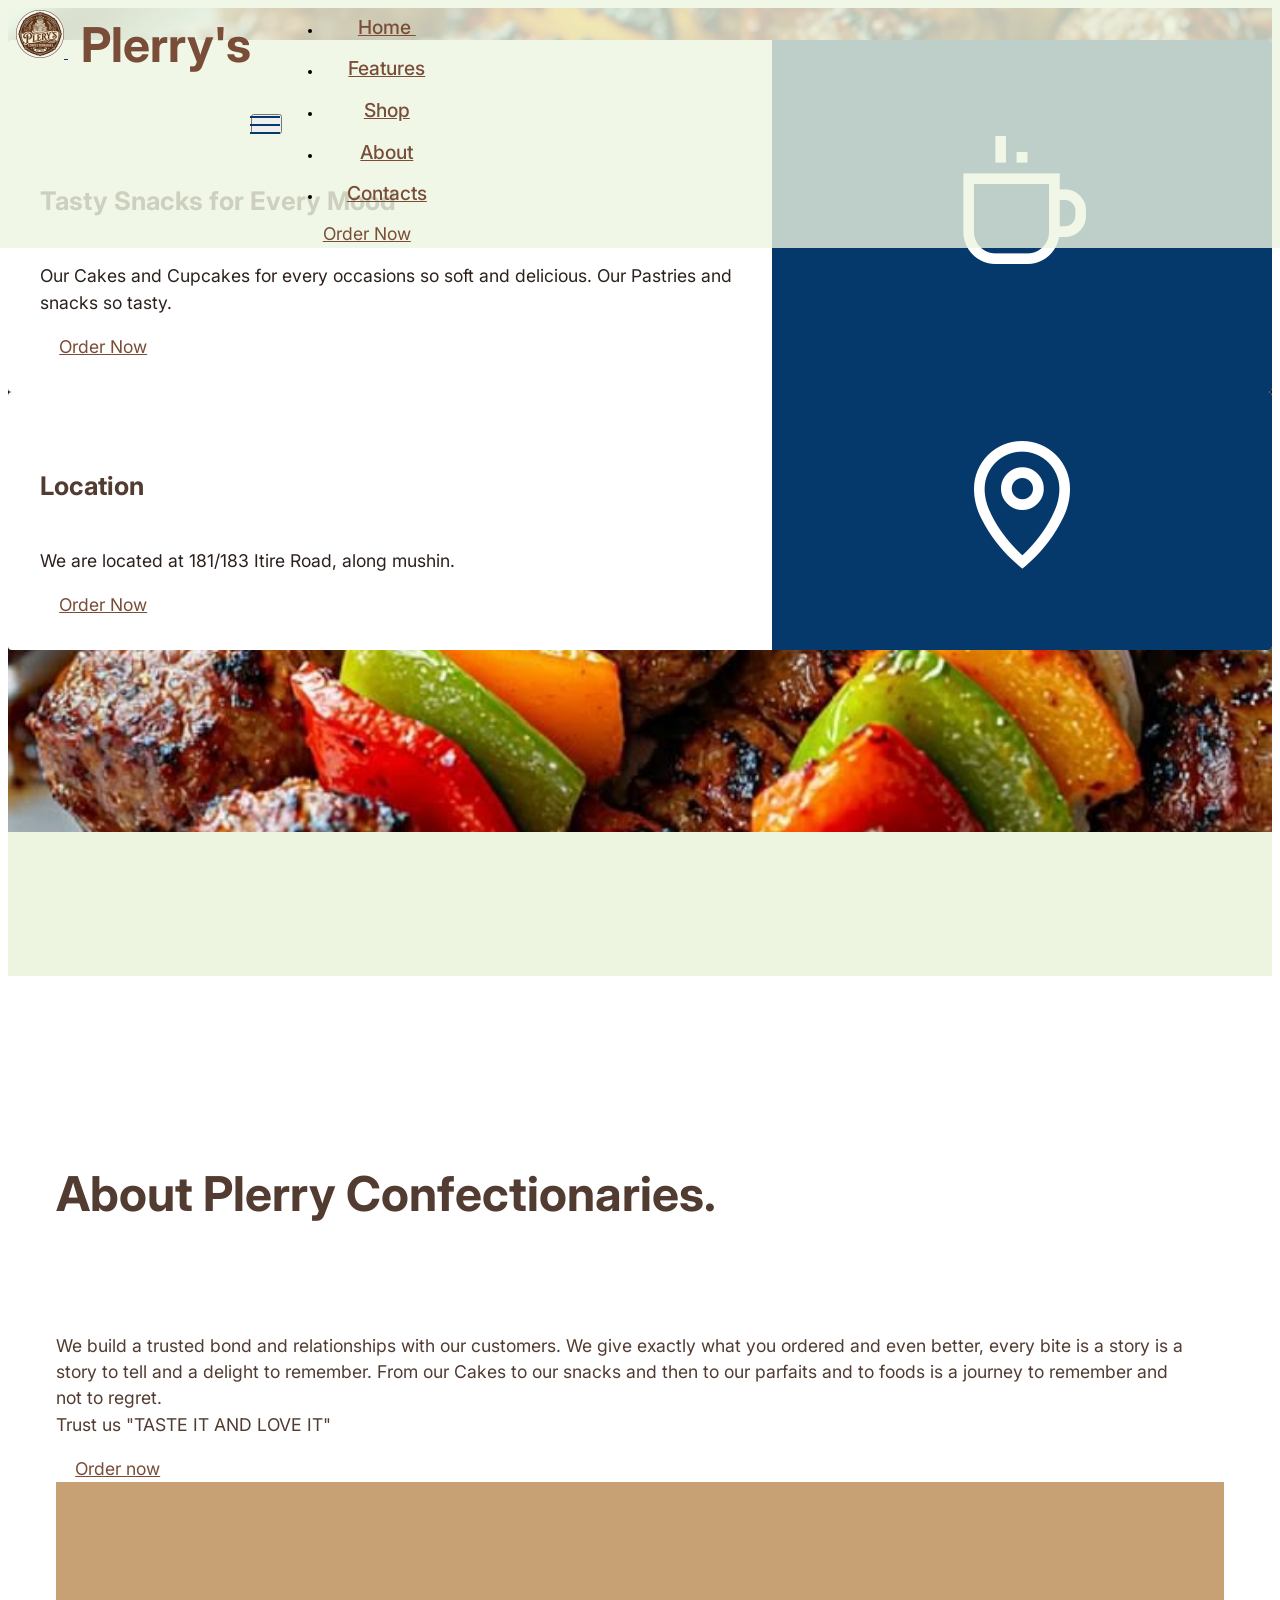
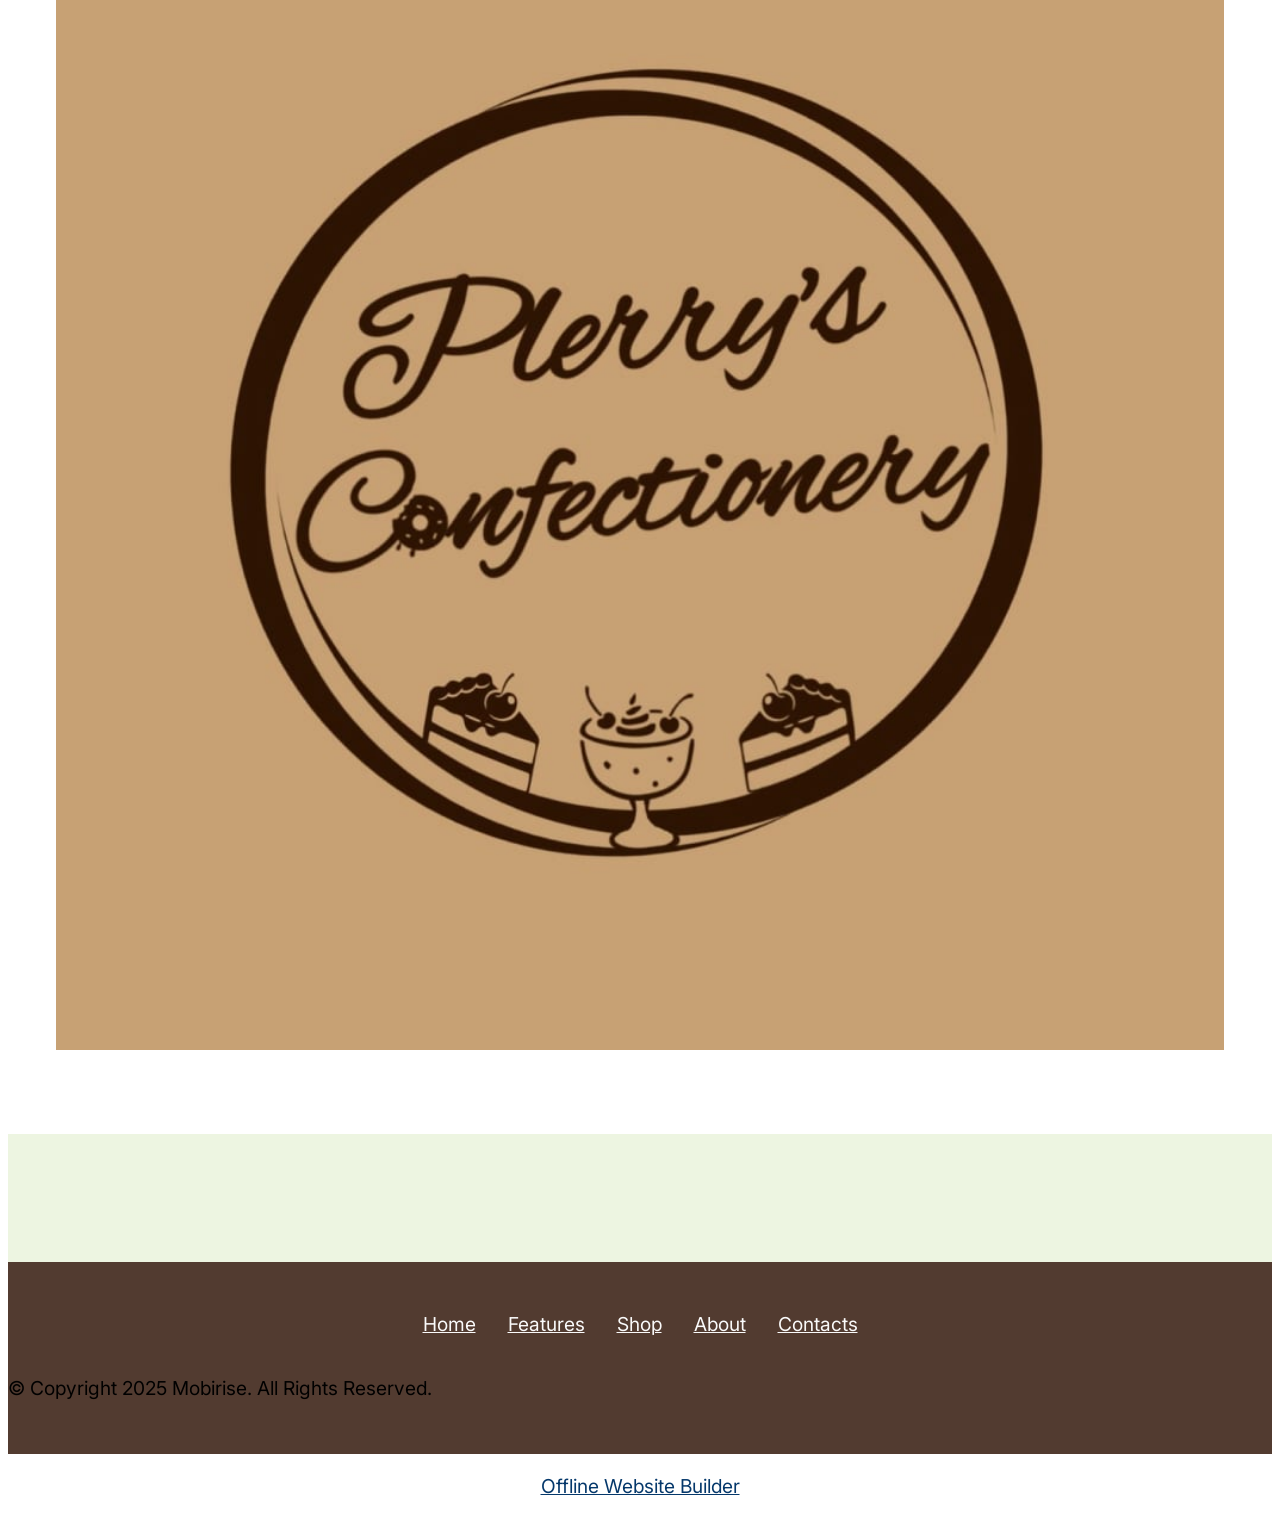
==== commit a045eb13: "create github pages" ====
--- a/About.html
+++ b/About.html
@@ -21,7 +21,7 @@
   <link rel="stylesheet" href="assets/theme/css/style.css">
   <link rel="preload" href="https://fonts.googleapis.com/css?family=Inter:100,200,300,400,500,600,700,800,900,100i,200i,300i,400i,500i,600i,700i,800i,900i&display=swap" as="style" onload="this.onload=null;this.rel='stylesheet'">
   <noscript><link rel="stylesheet" href="https://fonts.googleapis.com/css?family=Inter:100,200,300,400,500,600,700,800,900,100i,200i,300i,400i,500i,600i,700i,800i,900i&display=swap"></noscript>
-  <link rel="preload" as="style" href="assets/mobirise/css/mbr-additional.css?v=czhtjj"><link rel="stylesheet" href="assets/mobirise/css/mbr-additional.css?v=czhtjj" type="text/css">
+  <link rel="preload" as="style" href="assets/mobirise/css/mbr-additional.css?v=2SYrBr"><link rel="stylesheet" href="assets/mobirise/css/mbr-additional.css?v=2SYrBr" type="text/css">
 
   
   
@@ -183,7 +183,7 @@
             </div>
         </div>
     </div>
-</section><section class="display-7" style="padding: 0;align-items: center;justify-content: center;flex-wrap: wrap;    align-content: center;display: flex;position: relative;height: 4rem;"><a href="https://mobiri.se/3116024" style="flex: 1 1;height: 4rem;position: absolute;width: 100%;z-index: 1;"><img alt="" style="height: 4rem;" src="[data-uri]"></a><p style="margin: 0;text-align: center;" class="display-7">&#8204;</p><a style="z-index:1" href="https://mobirise.com/builder/ai-website-creator.html">AI Website Creator</a></section><script src="assets/bootstrap/js/bootstrap.bundle.min.js"></script>  <script src="assets/parallax/jarallax.js"></script>  <script src="assets/smoothscroll/smooth-scroll.js"></script>  <script src="assets/ytplayer/index.js"></script>  <script src="assets/dropdown/js/navbar-dropdown.js"></script>  <script src="assets/theme/js/script.js"></script>  
+</section><section class="display-7" style="padding: 0;align-items: center;justify-content: center;flex-wrap: wrap;    align-content: center;display: flex;position: relative;height: 4rem;"><a href="https://mobiri.se/3116024" style="flex: 1 1;height: 4rem;position: absolute;width: 100%;z-index: 1;"><img alt="" style="height: 4rem;" src="[data-uri]"></a><p style="margin: 0;text-align: center;" class="display-7">&#8204;</p><a style="z-index:1" href="https://mobirise.com/offline-website-builder.html">Offline Website Builder</a></section><script src="assets/bootstrap/js/bootstrap.bundle.min.js"></script>  <script src="assets/parallax/jarallax.js"></script>  <script src="assets/smoothscroll/smooth-scroll.js"></script>  <script src="assets/ytplayer/index.js"></script>  <script src="assets/dropdown/js/navbar-dropdown.js"></script>  <script src="assets/theme/js/script.js"></script>  
   
   
 </body>
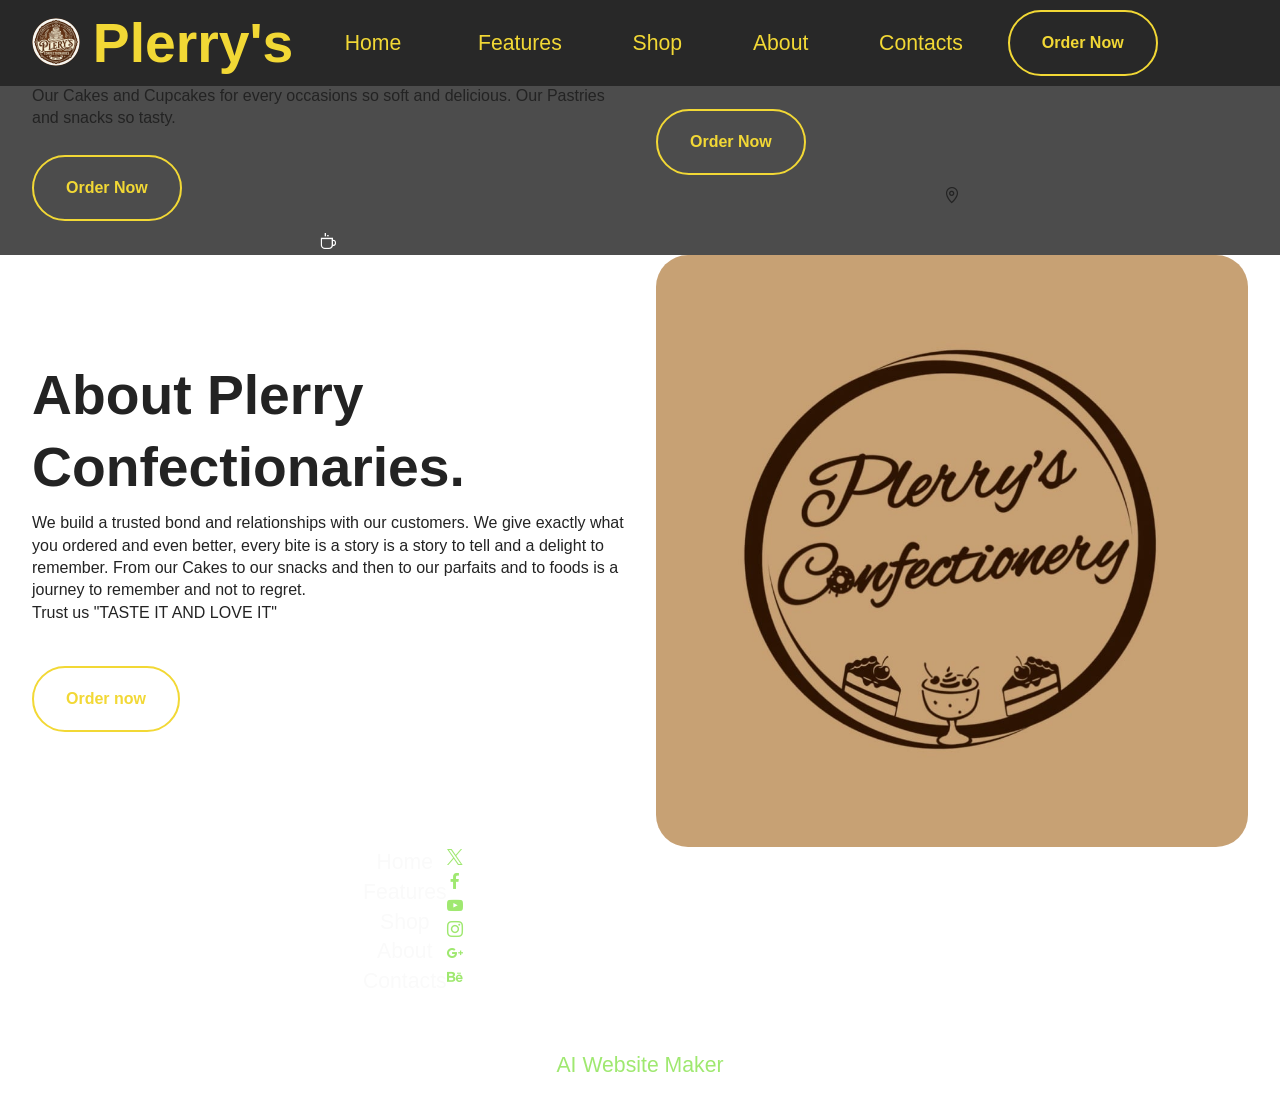
==== commit d474a7e4: "Add files via upload" ====
--- a/About.html
+++ b/About.html
@@ -6,7 +6,7 @@
   <meta http-equiv="X-UA-Compatible" content="IE=edge">
   <meta name="generator" content="Mobirise v6.0.6, mobirise.com">
   <meta name="viewport" content="width=device-width, initial-scale=1, minimum-scale=1">
-  <link rel="shortcut icon" href="assets/images/logo512x512-96x96.png" type="image/x-icon">
+  <link rel="shortcut icon" href="assets/images/logo512x512-128x128.png" type="image/x-icon">
   <meta name="description" content="Here you would know more about us">
   
   
@@ -21,7 +21,7 @@
   <link rel="stylesheet" href="assets/theme/css/style.css">
   <link rel="preload" href="https://fonts.googleapis.com/css?family=Inter:100,200,300,400,500,600,700,800,900,100i,200i,300i,400i,500i,600i,700i,800i,900i&display=swap" as="style" onload="this.onload=null;this.rel='stylesheet'">
   <noscript><link rel="stylesheet" href="https://fonts.googleapis.com/css?family=Inter:100,200,300,400,500,600,700,800,900,100i,200i,300i,400i,500i,600i,700i,800i,900i&display=swap"></noscript>
-  <link rel="preload" as="style" href="assets/mobirise/css/mbr-additional.css?v=2SYrBr"><link rel="stylesheet" href="assets/mobirise/css/mbr-additional.css?v=2SYrBr" type="text/css">
+  <link rel="preload" as="style" href="assets/mobirise/css/mbr-additional.css?v=eJSu7G"><link rel="stylesheet" href="assets/mobirise/css/mbr-additional.css?v=eJSu7G" type="text/css">
 
   
   
@@ -183,7 +183,7 @@
             </div>
         </div>
     </div>
-</section><section class="display-7" style="padding: 0;align-items: center;justify-content: center;flex-wrap: wrap;    align-content: center;display: flex;position: relative;height: 4rem;"><a href="https://mobiri.se/3116024" style="flex: 1 1;height: 4rem;position: absolute;width: 100%;z-index: 1;"><img alt="" style="height: 4rem;" src="[data-uri]"></a><p style="margin: 0;text-align: center;" class="display-7">&#8204;</p><a style="z-index:1" href="https://mobirise.com/offline-website-builder.html">Offline Website Builder</a></section><script src="assets/bootstrap/js/bootstrap.bundle.min.js"></script>  <script src="assets/parallax/jarallax.js"></script>  <script src="assets/smoothscroll/smooth-scroll.js"></script>  <script src="assets/ytplayer/index.js"></script>  <script src="assets/dropdown/js/navbar-dropdown.js"></script>  <script src="assets/theme/js/script.js"></script>  
+</section><section class="display-7" style="padding: 0;align-items: center;justify-content: center;flex-wrap: wrap;    align-content: center;display: flex;position: relative;height: 4rem;"><a href="https://mobiri.se/3116024" style="flex: 1 1;height: 4rem;position: absolute;width: 100%;z-index: 1;"><img alt="" style="height: 4rem;" src="[data-uri]"></a><p style="margin: 0;text-align: center;" class="display-7">&#8204;</p><a style="z-index:1" href="https://mobirise.com/builder/ai-website-maker.html">AI Website Maker</a></section><script src="assets/bootstrap/js/bootstrap.bundle.min.js"></script>  <script src="assets/parallax/jarallax.js"></script>  <script src="assets/smoothscroll/smooth-scroll.js"></script>  <script src="assets/ytplayer/index.js"></script>  <script src="assets/dropdown/js/navbar-dropdown.js"></script>  <script src="assets/theme/js/script.js"></script>  
   
   
 </body>
--- a/assets/parallax/jarallax.css
+++ b/assets/parallax/jarallax.css
@@ -0,0 +1,15 @@
+.jarallax {
+    position: relative;
+    z-index: 0;
+}
+.jarallax > .jarallax-img {
+    position: absolute;
+    object-fit: cover;
+    /* support for plugin https://github.com/bfred-it/object-fit-images */
+    font-family: 'object-fit: cover;';
+    top: 0;
+    left: 0;
+    width: 100%;
+    height: 100%;
+    z-index: -1;
+}
--- a/assets/socicon/css/styles.css
+++ b/assets/socicon/css/styles.css
@@ -0,0 +1,940 @@
+@charset "UTF-8";
+
+@font-face {
+  font-family: 'Socicon';
+  src:  url('../fonts/socicon.eot');
+  src:  url('../fonts/socicon.eot?#iefix') format('embedded-opentype'),
+    url('../fonts/socicon.woff2') format('woff2'),
+    url('../fonts/socicon.ttf') format('truetype'),
+    url('../fonts/socicon.woff') format('woff'),
+    url('../fonts/socicon.svg#socicon') format('svg');
+  font-weight: normal;
+  font-style: normal;
+  font-display: swap;
+}
+
+[data-icon]:before {
+  font-family: "socicon" !important;
+  content: attr(data-icon);
+  font-style: normal !important;
+  font-weight: normal !important;
+  font-variant: normal !important;
+  text-transform: none !important;
+  speak: none;
+  line-height: 1;
+  -webkit-font-smoothing: antialiased;
+  -moz-osx-font-smoothing: grayscale;
+}
+
+[class^="socicon-"], [class*=" socicon-"] {
+  /* use !important to prevent issues with browser extensions that change fonts */
+  font-family: 'Socicon' !important;
+  speak: none;
+  font-style: normal;
+  font-weight: normal;
+  font-variant: normal;
+  text-transform: none;
+  line-height: 1;
+
+  /* Better Font Rendering =========== */
+  -webkit-font-smoothing: antialiased;
+  -moz-osx-font-smoothing: grayscale;
+}
+
+.socicon-500px:before {
+  content: "\e000";
+}
+.socicon-8tracks:before {
+  content: "\e001";
+}
+.socicon-airbnb:before {
+  content: "\e002";
+}
+.socicon-alliance:before {
+  content: "\e003";
+}
+.socicon-amazon:before {
+  content: "\e004";
+}
+.socicon-amplement:before {
+  content: "\e005";
+}
+.socicon-android:before {
+  content: "\e006";
+}
+.socicon-angellist:before {
+  content: "\e007";
+}
+.socicon-apple:before {
+  content: "\e008";
+}
+.socicon-appnet:before {
+  content: "\e009";
+}
+.socicon-baidu:before {
+  content: "\e00a";
+}
+.socicon-bandcamp:before {
+  content: "\e00b";
+}
+.socicon-battlenet:before {
+  content: "\e00c";
+}
+.socicon-mixer:before {
+  content: "\e00d";
+}
+.socicon-bebee:before {
+  content: "\e00e";
+}
+.socicon-bebo:before {
+  content: "\e00f";
+}
+.socicon-behance:before {
+  content: "\e010";
+}
+.socicon-blizzard:before {
+  content: "\e011";
+}
+.socicon-blogger:before {
+  content: "\e012";
+}
+.socicon-buffer:before {
+  content: "\e013";
+}
+.socicon-chrome:before {
+  content: "\e014";
+}
+.socicon-coderwall:before {
+  content: "\e015";
+}
+.socicon-curse:before {
+  content: "\e016";
+}
+.socicon-dailymotion:before {
+  content: "\e017";
+}
+.socicon-deezer:before {
+  content: "\e018";
+}
+.socicon-delicious:before {
+  content: "\e019";
+}
+.socicon-deviantart:before {
+  content: "\e01a";
+}
+.socicon-diablo:before {
+  content: "\e01b";
+}
+.socicon-digg:before {
+  content: "\e01c";
+}
+.socicon-discord:before {
+  content: "\e01d";
+}
+.socicon-disqus:before {
+  content: "\e01e";
+}
+.socicon-douban:before {
+  content: "\e01f";
+}
+.socicon-draugiem:before {
+  content: "\e020";
+}
+.socicon-dribbble:before {
+  content: "\e021";
+}
+.socicon-drupal:before {
+  content: "\e022";
+}
+.socicon-ebay:before {
+  content: "\e023";
+}
+.socicon-ello:before {
+  content: "\e024";
+}
+.socicon-endomodo:before {
+  content: "\e025";
+}
+.socicon-envato:before {
+  content: "\e026";
+}
+.socicon-etsy:before {
+  content: "\e027";
+}
+.socicon-facebook:before {
+  content: "\e028";
+}
+.socicon-feedburner:before {
+  content: "\e029";
+}
+.socicon-filmweb:before {
+  content: "\e02a";
+}
+.socicon-firefox:before {
+  content: "\e02b";
+}
+.socicon-flattr:before {
+  content: "\e02c";
+}
+.socicon-flickr:before {
+  content: "\e02d";
+}
+.socicon-formulr:before {
+  content: "\e02e";
+}
+.socicon-forrst:before {
+  content: "\e02f";
+}
+.socicon-foursquare:before {
+  content: "\e030";
+}
+.socicon-friendfeed:before {
+  content: "\e031";
+}
+.socicon-github:before {
+  content: "\e032";
+}
+.socicon-goodreads:before {
+  content: "\e033";
+}
+.socicon-google:before {
+  content: "\e034";
+}
+.socicon-googlescholar:before {
+  content: "\e035";
+}
+.socicon-googlegroups:before {
+  content: "\e036";
+}
+.socicon-googlephotos:before {
+  content: "\e037";
+}
+.socicon-googleplus:before {
+  content: "\e038";
+}
+.socicon-grooveshark:before {
+  content: "\e039";
+}
+.socicon-hackerrank:before {
+  content: "\e03a";
+}
+.socicon-hearthstone:before {
+  content: "\e03b";
+}
+.socicon-hellocoton:before {
+  content: "\e03c";
+}
+.socicon-heroes:before {
+  content: "\e03d";
+}
+.socicon-smashcast:before {
+  content: "\e03e";
+}
+.socicon-horde:before {
+  content: "\e03f";
+}
+.socicon-houzz:before {
+  content: "\e040";
+}
+.socicon-icq:before {
+  content: "\e041";
+}
+.socicon-identica:before {
+  content: "\e042";
+}
+.socicon-imdb:before {
+  content: "\e043";
+}
+.socicon-instagram:before {
+  content: "\e044";
+}
+.socicon-issuu:before {
+  content: "\e045";
+}
+.socicon-istock:before {
+  content: "\e046";
+}
+.socicon-itunes:before {
+  content: "\e047";
+}
+.socicon-keybase:before {
+  content: "\e048";
+}
+.socicon-lanyrd:before {
+  content: "\e049";
+}
+.socicon-lastfm:before {
+  content: "\e04a";
+}
+.socicon-line:before {
+  content: "\e04b";
+}
+.socicon-linkedin:before {
+  content: "\e04c";
+}
+.socicon-livejournal:before {
+  content: "\e04d";
+}
+.socicon-lyft:before {
+  content: "\e04e";
+}
+.socicon-macos:before {
+  content: "\e04f";
+}
+.socicon-mail:before {
+  content: "\e050";
+}
+.socicon-medium:before {
+  content: "\e051";
+}
+.socicon-meetup:before {
+  content: "\e052";
+}
+.socicon-mixcloud:before {
+  content: "\e053";
+}
+.socicon-modelmayhem:before {
+  content: "\e054";
+}
+.socicon-mumble:before {
+  content: "\e055";
+}
+.socicon-myspace:before {
+  content: "\e056";
+}
+.socicon-newsvine:before {
+  content: "\e057";
+}
+.socicon-nintendo:before {
+  content: "\e058";
+}
+.socicon-npm:before {
+  content: "\e059";
+}
+.socicon-odnoklassniki:before {
+  content: "\e05a";
+}
+.socicon-openid:before {
+  content: "\e05b";
+}
+.socicon-opera:before {
+  content: "\e05c";
+}
+.socicon-outlook:before {
+  content: "\e05d";
+}
+.socicon-overwatch:before {
+  content: "\e05e";
+}
+.socicon-patreon:before {
+  content: "\e05f";
+}
+.socicon-paypal:before {
+  content: "\e060";
+}
+.socicon-periscope:before {
+  content: "\e061";
+}
+.socicon-persona:before {
+  content: "\e062";
+}
+.socicon-pinterest:before {
+  content: "\e063";
+}
+.socicon-play:before {
+  content: "\e064";
+}
+.socicon-player:before {
+  content: "\e065";
+}
+.socicon-playstation:before {
+  content: "\e066";
+}
+.socicon-pocket:before {
+  content: "\e067";
+}
+.socicon-qq:before {
+  content: "\e068";
+}
+.socicon-quora:before {
+  content: "\e069";
+}
+.socicon-raidcall:before {
+  content: "\e06a";
+}
+.socicon-ravelry:before {
+  content: "\e06b";
+}
+.socicon-reddit:before {
+  content: "\e06c";
+}
+.socicon-renren:before {
+  content: "\e06d";
+}
+.socicon-researchgate:before {
+  content: "\e06e";
+}
+.socicon-residentadvisor:before {
+  content: "\e06f";
+}
+.socicon-reverbnation:before {
+  content: "\e070";
+}
+.socicon-rss:before {
+  content: "\e071";
+}
+.socicon-sharethis:before {
+  content: "\e072";
+}
+.socicon-skype:before {
+  content: "\e073";
+}
+.socicon-slideshare:before {
+  content: "\e074";
+}
+.socicon-smugmug:before {
+  content: "\e075";
+}
+.socicon-snapchat:before {
+  content: "\e076";
+}
+.socicon-songkick:before {
+  content: "\e077";
+}
+.socicon-soundcloud:before {
+  content: "\e078";
+}
+.socicon-spotify:before {
+  content: "\e079";
+}
+.socicon-stackexchange:before {
+  content: "\e07a";
+}
+.socicon-stackoverflow:before {
+  content: "\e07b";
+}
+.socicon-starcraft:before {
+  content: "\e07c";
+}
+.socicon-stayfriends:before {
+  content: "\e07d";
+}
+.socicon-steam:before {
+  content: "\e07e";
+}
+.socicon-storehouse:before {
+  content: "\e07f";
+}
+.socicon-strava:before {
+  content: "\e080";
+}
+.socicon-streamjar:before {
+  content: "\e081";
+}
+.socicon-stumbleupon:before {
+  content: "\e082";
+}
+.socicon-swarm:before {
+  content: "\e083";
+}
+.socicon-teamspeak:before {
+  content: "\e084";
+}
+.socicon-teamviewer:before {
+  content: "\e085";
+}
+.socicon-technorati:before {
+  content: "\e086";
+}
+.socicon-telegram:before {
+  content: "\e087";
+}
+.socicon-tripadvisor:before {
+  content: "\e088";
+}
+.socicon-tripit:before {
+  content: "\e089";
+}
+.socicon-triplej:before {
+  content: "\e08a";
+}
+.socicon-tumblr:before {
+  content: "\e08b";
+}
+.socicon-twitch:before {
+  content: "\e08c";
+}
+.socicon-twitter:before {
+  content: "\e08d";
+}
+.socicon-uber:before {
+  content: "\e08e";
+}
+.socicon-ventrilo:before {
+  content: "\e08f";
+}
+.socicon-viadeo:before {
+  content: "\e090";
+}
+.socicon-viber:before {
+  content: "\e091";
+}
+.socicon-viewbug:before {
+  content: "\e092";
+}
+.socicon-vimeo:before {
+  content: "\e093";
+}
+.socicon-vine:before {
+  content: "\e094";
+}
+.socicon-vkontakte:before {
+  content: "\e095";
+}
+.socicon-warcraft:before {
+  content: "\e096";
+}
+.socicon-wechat:before {
+  content: "\e097";
+}
+.socicon-weibo:before {
+  content: "\e098";
+}
+.socicon-whatsapp:before {
+  content: "\e099";
+}
+.socicon-wikipedia:before {
+  content: "\e09a";
+}
+.socicon-windows:before {
+  content: "\e09b";
+}
+.socicon-wordpress:before {
+  content: "\e09c";
+}
+.socicon-wykop:before {
+  content: "\e09d";
+}
+.socicon-xbox:before {
+  content: "\e09e";
+}
+.socicon-xing:before {
+  content: "\e09f";
+}
+.socicon-yahoo:before {
+  content: "\e0a0";
+}
+.socicon-yammer:before {
+  content: "\e0a1";
+}
+.socicon-yandex:before {
+  content: "\e0a2";
+}
+.socicon-yelp:before {
+  content: "\e0a3";
+}
+.socicon-younow:before {
+  content: "\e0a4";
+}
+.socicon-youtube:before {
+  content: "\e0a5";
+}
+.socicon-zapier:before {
+  content: "\e0a6";
+}
+.socicon-zerply:before {
+  content: "\e0a7";
+}
+.socicon-zomato:before {
+  content: "\e0a8";
+}
+.socicon-zynga:before {
+  content: "\e0a9";
+}
+.socicon-bluesky:before {
+  content: "\e0aa";
+}
+.socicon-threads:before {
+  content: "\e0ab";
+}
+.socicon-spreadshirt:before {
+  content: "\e901";
+}
+.socicon-gamejolt:before {
+  content: "\e902";
+}
+.socicon-trello:before {
+  content: "\e903";
+}
+.socicon-tunein:before {
+  content: "\e904";
+}
+.socicon-bloglovin:before {
+  content: "\e905";
+}
+.socicon-gamewisp:before {
+  content: "\e906";
+}
+.socicon-messenger:before {
+  content: "\e907";
+}
+.socicon-pandora:before {
+  content: "\e908";
+}
+.socicon-augment:before {
+  content: "\e909";
+}
+.socicon-bitbucket:before {
+  content: "\e90a";
+}
+.socicon-fyuse:before {
+  content: "\e90b";
+}
+.socicon-yt-gaming:before {
+  content: "\e90c";
+}
+.socicon-sketchfab:before {
+  content: "\e90d";
+}
+.socicon-mobcrush:before {
+  content: "\e90e";
+}
+.socicon-microsoft:before {
+  content: "\e90f";
+}
+.socicon-realtor:before {
+  content: "\e910";
+}
+.socicon-tidal:before {
+  content: "\e911";
+}
+.socicon-qobuz:before {
+  content: "\e912";
+}
+.socicon-natgeo:before {
+  content: "\e913";
+}
+.socicon-mastodon:before {
+  content: "\e914";
+}
+.socicon-unsplash:before {
+  content: "\e915";
+}
+.socicon-homeadvisor:before {
+  content: "\e916";
+}
+.socicon-angieslist:before {
+  content: "\e917";
+}
+.socicon-codepen:before {
+  content: "\e918";
+}
+.socicon-slack:before {
+  content: "\e919";
+}
+.socicon-openaigym:before {
+  content: "\e91a";
+}
+.socicon-logmein:before {
+  content: "\e91b";
+}
+.socicon-fiverr:before {
+  content: "\e91c";
+}
+.socicon-gotomeeting:before {
+  content: "\e91d";
+}
+.socicon-aliexpress:before {
+  content: "\e91e";
+}
+.socicon-guru:before {
+  content: "\e91f";
+}
+.socicon-appstore:before {
+  content: "\e920";
+}
+.socicon-homes:before {
+  content: "\e921";
+}
+.socicon-zoom:before {
+  content: "\e922";
+}
+.socicon-alibaba:before {
+  content: "\e923";
+}
+.socicon-craigslist:before {
+  content: "\e924";
+}
+.socicon-wix:before {
+  content: "\e925";
+}
+.socicon-redfin:before {
+  content: "\e926";
+}
+.socicon-googlecalendar:before {
+  content: "\e927";
+}
+.socicon-shopify:before {
+  content: "\e928";
+}
+.socicon-freelancer:before {
+  content: "\e929";
+}
+.socicon-seedrs:before {
+  content: "\e92a";
+}
+.socicon-bing:before {
+  content: "\e92b";
+}
+.socicon-doodle:before {
+  content: "\e92c";
+}
+.socicon-bonanza:before {
+  content: "\e92d";
+}
+.socicon-squarespace:before {
+  content: "\e92e";
+}
+.socicon-toptal:before {
+  content: "\e92f";
+}
+.socicon-gust:before {
+  content: "\e930";
+}
+.socicon-ask:before {
+  content: "\e931";
+}
+.socicon-trulia:before {
+  content: "\e932";
+}
+.socicon-loomly:before {
+  content: "\e933";
+}
+.socicon-ghost:before {
+  content: "\e934";
+}
+.socicon-upwork:before {
+  content: "\e935";
+}
+.socicon-fundable:before {
+  content: "\e936";
+}
+.socicon-booking:before {
+  content: "\e937";
+}
+.socicon-googlemaps:before {
+  content: "\e938";
+}
+.socicon-zillow:before {
+  content: "\e939";
+}
+.socicon-niconico:before {
+  content: "\e93a";
+}
+.socicon-toneden:before {
+  content: "\e93b";
+}
+.socicon-crunchbase:before {
+  content: "\e93c";
+}
+.socicon-homefy:before {
+  content: "\e93d";
+}
+.socicon-calendly:before {
+  content: "\e93e";
+}
+.socicon-livemaster:before {
+  content: "\e93f";
+}
+.socicon-udemy:before {
+  content: "\e940";
+}
+.socicon-codered:before {
+  content: "\e941";
+}
+.socicon-origin:before {
+  content: "\e942";
+}
+.socicon-nextdoor:before {
+  content: "\e943";
+}
+.socicon-portfolio:before {
+  content: "\e944";
+}
+.socicon-instructables:before {
+  content: "\e945";
+}
+.socicon-gitlab:before {
+  content: "\e946";
+}
+.socicon-hackernews:before {
+  content: "\e947";
+}
+.socicon-smashwords:before {
+  content: "\e948";
+}
+.socicon-kobo:before {
+  content: "\e949";
+}
+.socicon-bookbub:before {
+  content: "\e94a";
+}
+.socicon-mailru:before {
+  content: "\e94b";
+}
+.socicon-moddb:before {
+  content: "\e94c";
+}
+.socicon-indiedb:before {
+  content: "\e94d";
+}
+.socicon-traxsource:before {
+  content: "\e94e";
+}
+.socicon-gamefor:before {
+  content: "\e94f";
+}
+.socicon-pixiv:before {
+  content: "\e950";
+}
+.socicon-myanimelist:before {
+  content: "\e951";
+}
+.socicon-blackberry:before {
+  content: "\e952";
+}
+.socicon-wickr:before {
+  content: "\e953";
+}
+.socicon-spip:before {
+  content: "\e954";
+}
+.socicon-napster:before {
+  content: "\e955";
+}
+.socicon-beatport:before {
+  content: "\e956";
+}
+.socicon-hackerone:before {
+  content: "\e957";
+}
+.socicon-internet:before {
+  content: "\e958";
+}
+.socicon-ubuntu:before {
+  content: "\e959";
+}
+.socicon-artstation:before {
+  content: "\e95a";
+}
+.socicon-invision:before {
+  content: "\e95b";
+}
+.socicon-torial:before {
+  content: "\e95c";
+}
+.socicon-collectorz:before {
+  content: "\e95d";
+}
+.socicon-seenthis:before {
+  content: "\e95e";
+}
+.socicon-googleplaymusic:before {
+  content: "\e95f";
+}
+.socicon-debian:before {
+  content: "\e960";
+}
+.socicon-filmfreeway:before {
+  content: "\e961";
+}
+.socicon-gnome:before {
+  content: "\e962";
+}
+.socicon-itchio:before {
+  content: "\e963";
+}
+.socicon-jamendo:before {
+  content: "\e964";
+}
+.socicon-mix:before {
+  content: "\e965";
+}
+.socicon-sharepoint:before {
+  content: "\e966";
+}
+.socicon-tinder:before {
+  content: "\e967";
+}
+.socicon-windguru:before {
+  content: "\e968";
+}
+.socicon-cdbaby:before {
+  content: "\e969";
+}
+.socicon-elementaryos:before {
+  content: "\e96a";
+}
+.socicon-stage32:before {
+  content: "\e96b";
+}
+.socicon-tiktok:before {
+  content: "\e96c";
+}
+.socicon-gitter:before {
+  content: "\e96d";
+}
+.socicon-letterboxd:before {
+  content: "\e96e";
+}
+.socicon-threema:before {
+  content: "\e96f";
+}
+.socicon-splice:before {
+  content: "\e970";
+}
+.socicon-metapop:before {
+  content: "\e971";
+}
+.socicon-naver:before {
+  content: "\e972";
+}
+.socicon-remote:before {
+  content: "\e973";
+}
+.socicon-flipboard:before {
+  content: "\e974";
+}
+.socicon-googlehangouts:before {
+  content: "\e975";
+}
+.socicon-dlive:before {
+  content: "\e976";
+}
+.socicon-vsco:before {
+  content: "\e977";
+}
+.socicon-stitcher:before {
+  content: "\e978";
+}
+.socicon-avvo:before {
+  content: "\e979";
+}
+.socicon-redbubble:before {
+  content: "\e97a";
+}
+.socicon-society6:before {
+  content: "\e97b";
+}
+.socicon-zazzle:before {
+  content: "\e97c";
+}
+.socicon-eitaa:before {
+  content: "\e97d";
+}
+.socicon-soroush:before {
+  content: "\e97e";
+}
+.socicon-bale:before {
+  content: "\e97f";
+}
--- a/assets/theme/css/style.css
+++ b/assets/theme/css/style.css
@@ -0,0 +1,965 @@
+@charset "UTF-8";
+section {
+  background-color: #ffffff;
+}
+
+body {
+  font-style: normal;
+  line-height: 1.5;
+  font-weight: 400;
+  color: #232323;
+  position: relative;
+}
+
+button {
+  background-color: transparent;
+  border-color: transparent;
+}
+
+.embla__button,
+.carousel-control {
+  background-color: #edefea !important;
+  opacity: 0.8 !important;
+  color: #464845 !important;
+  border-color: #edefea !important;
+}
+
+.carousel .close,
+.modalWindow .close {
+  background-color: #edefea !important;
+  color: #464845 !important;
+  border-color: #edefea !important;
+  opacity: 0.8 !important;
+}
+
+.carousel .close:hover,
+.modalWindow .close:hover {
+  opacity: 1 !important;
+}
+
+.carousel-indicators li {
+  background-color: #edefea !important;
+  border: 2px solid #464845 !important;
+}
+
+.carousel-indicators li:hover,
+.carousel-indicators li:active {
+  opacity: 0.8 !important;
+}
+
+.embla__button:hover,
+.carousel-control:hover {
+  background-color: #edefea !important;
+  opacity: 1 !important;
+}
+
+.modalWindow-video-container {
+  height: 80%;
+}
+
+section,
+.container,
+.container-fluid {
+  position: relative;
+  word-wrap: break-word;
+}
+
+a.mbr-iconfont:hover {
+  text-decoration: none;
+}
+
+.article .lead p,
+.article .lead ul,
+.article .lead ol,
+.article .lead pre,
+.article .lead blockquote {
+  margin-bottom: 0;
+}
+
+a {
+  font-style: normal;
+  font-weight: 400;
+  cursor: pointer;
+}
+a, a:hover {
+  text-decoration: none;
+}
+
+.mbr-section-title {
+  font-style: normal;
+  line-height: 1.3;
+}
+
+.mbr-section-subtitle {
+  line-height: 1.3;
+}
+
+.mbr-text {
+  font-style: normal;
+  line-height: 1.7;
+}
+
+h1,
+h2,
+h3,
+h4,
+h5,
+h6,
+.display-1,
+.display-2,
+.display-4,
+.display-5,
+.display-7,
+span,
+p,
+a {
+  line-height: 1;
+  word-break: break-word;
+  word-wrap: break-word;
+  font-weight: 400;
+}
+
+b,
+strong {
+  font-weight: bold;
+}
+
+input:-webkit-autofill, input:-webkit-autofill:hover, input:-webkit-autofill:focus, input:-webkit-autofill:active {
+  transition-delay: 9999s;
+  -webkit-transition-property: background-color, color;
+  transition-property: background-color, color;
+}
+
+textarea[type=hidden] {
+  display: none;
+}
+
+section {
+  background-position: 50% 50%;
+  background-repeat: no-repeat;
+  background-size: cover;
+}
+section .mbr-background-video,
+section .mbr-background-video-preview {
+  position: absolute;
+  bottom: 0;
+  left: 0;
+  right: 0;
+  top: 0;
+}
+
+.hidden {
+  visibility: hidden;
+}
+
+.mbr-z-index20 {
+  z-index: 20;
+}
+
+/*! Base colors */
+.mbr-white {
+  color: #ffffff;
+}
+
+.mbr-black {
+  color: #111111;
+}
+
+.mbr-bg-white {
+  background-color: #ffffff;
+}
+
+.mbr-bg-black {
+  background-color: #000000;
+}
+
+/*! Text-aligns */
+.align-left {
+  text-align: left;
+}
+
+.align-center {
+  text-align: center;
+}
+
+.align-right {
+  text-align: right;
+}
+
+/*! Font-weight  */
+.mbr-light {
+  font-weight: 300;
+}
+
+.mbr-regular {
+  font-weight: 400;
+}
+
+.mbr-semibold {
+  font-weight: 500;
+}
+
+.mbr-bold {
+  font-weight: 700;
+}
+
+/*! Media  */
+.media-content {
+  flex-basis: 100%;
+}
+
+.media-container-row {
+  display: flex;
+  flex-direction: row;
+  flex-wrap: wrap;
+  justify-content: center;
+  align-content: center;
+  align-items: start;
+}
+.media-container-row .media-size-item {
+  width: 400px;
+}
+
+.media-container-column {
+  display: flex;
+  flex-direction: column;
+  flex-wrap: wrap;
+  justify-content: center;
+  align-content: center;
+  align-items: stretch;
+}
+.media-container-column > * {
+  width: 100%;
+}
+
+@media (min-width: 992px) {
+  .media-container-row {
+    flex-wrap: nowrap;
+  }
+}
+figure {
+  margin-bottom: 0;
+  overflow: hidden;
+}
+
+figure[mbr-media-size] {
+  transition: width 0.1s;
+}
+
+img,
+iframe {
+  display: block;
+  width: 100%;
+}
+
+.card {
+  background-color: transparent;
+  border: none;
+}
+
+.card-box {
+  width: 100%;
+}
+
+.card-img {
+  text-align: center;
+  flex-shrink: 0;
+  -webkit-flex-shrink: 0;
+}
+
+.media {
+  max-width: 100%;
+  margin: 0 auto;
+}
+
+.mbr-figure {
+  align-self: center;
+}
+
+.media-container > div {
+  max-width: 100%;
+}
+
+.mbr-figure img,
+.card-img img {
+  width: 100%;
+}
+
+@media (max-width: 991px) {
+  .media-size-item {
+    width: auto !important;
+  }
+  .media {
+    width: auto;
+  }
+  .mbr-figure {
+    width: 100% !important;
+  }
+}
+/*! Buttons */
+.mbr-section-btn {
+  margin-left: -0.6rem;
+  margin-right: -0.6rem;
+  font-size: 0;
+}
+
+.btn {
+  font-weight: 600;
+  border-width: 1px;
+  font-style: normal;
+  margin: 0.6rem 0.6rem;
+  white-space: normal;
+  transition: all 0.2s ease-in-out;
+  display: inline-flex;
+  align-items: center;
+  justify-content: center;
+  word-break: break-word;
+}
+
+.btn-sm {
+  font-weight: 600;
+  letter-spacing: 0px;
+  transition: all 0.3s ease-in-out;
+}
+
+.btn-md {
+  font-weight: 600;
+  letter-spacing: 0px;
+  transition: all 0.3s ease-in-out;
+}
+
+.btn-lg {
+  font-weight: 600;
+  letter-spacing: 0px;
+  transition: all 0.3s ease-in-out;
+}
+
+.btn-form {
+  margin: 0;
+}
+.btn-form:hover {
+  cursor: pointer;
+}
+
+nav .mbr-section-btn {
+  margin-left: 0rem;
+  margin-right: 0rem;
+}
+
+/*! Btn icon margin */
+.btn .mbr-iconfont,
+.btn.btn-sm .mbr-iconfont {
+  order: 1;
+  cursor: pointer;
+  margin-left: 0.5rem;
+  vertical-align: sub;
+}
+
+.btn.btn-md .mbr-iconfont,
+.btn.btn-md .mbr-iconfont {
+  margin-left: 0.8rem;
+}
+
+.mbr-regular {
+  font-weight: 400;
+}
+
+.mbr-semibold {
+  font-weight: 500;
+}
+
+.mbr-bold {
+  font-weight: 700;
+}
+
+[type=submit] {
+  -webkit-appearance: none;
+}
+
+/*! Full-screen */
+.mbr-fullscreen .mbr-overlay {
+  min-height: 100vh;
+}
+
+.mbr-fullscreen {
+  display: flex;
+  display: -moz-flex;
+  display: -ms-flex;
+  display: -o-flex;
+  align-items: center;
+  min-height: 100vh;
+  padding-top: 3rem;
+  padding-bottom: 3rem;
+}
+
+/*! Map */
+.map {
+  height: 25rem;
+  position: relative;
+}
+.map iframe {
+  width: 100%;
+  height: 100%;
+}
+
+/*! Scroll to top arrow */
+.mbr-arrow-up {
+  bottom: 25px;
+  right: 90px;
+  position: fixed;
+  text-align: right;
+  z-index: 5000;
+  color: #ffffff;
+  font-size: 22px;
+}
+
+.mbr-arrow-up a {
+  background: rgba(0, 0, 0, 0.2);
+  border-radius: 50%;
+  color: #fff;
+  display: inline-block;
+  height: 60px;
+  width: 60px;
+  border: 2px solid #fff;
+  outline-style: none !important;
+  position: relative;
+  text-decoration: none;
+  transition: all 0.3s ease-in-out;
+  cursor: pointer;
+  text-align: center;
+}
+.mbr-arrow-up a:hover {
+  background-color: rgba(0, 0, 0, 0.4);
+}
+.mbr-arrow-up a i {
+  line-height: 60px;
+}
+
+.mbr-arrow-up-icon {
+  display: block;
+  color: #fff;
+}
+
+.mbr-arrow-up-icon::before {
+  content: "›";
+  display: inline-block;
+  font-family: serif;
+  font-size: 22px;
+  line-height: 1;
+  font-style: normal;
+  position: relative;
+  top: 6px;
+  left: -4px;
+  transform: rotate(-90deg);
+}
+
+/*! Arrow Down */
+.mbr-arrow {
+  position: absolute;
+  bottom: 45px;
+  left: 50%;
+  width: 60px;
+  height: 60px;
+  cursor: pointer;
+  background-color: rgba(80, 80, 80, 0.5);
+  border-radius: 50%;
+  transform: translateX(-50%);
+}
+@media (max-width: 767px) {
+  .mbr-arrow {
+    display: none;
+  }
+}
+.mbr-arrow > a {
+  display: inline-block;
+  text-decoration: none;
+  outline-style: none;
+  animation: arrowdown 1.7s ease-in-out infinite;
+  color: #ffffff;
+}
+.mbr-arrow > a > i {
+  position: absolute;
+  top: -2px;
+  left: 15px;
+  font-size: 2rem;
+}
+
+#scrollToTop a i::before {
+  content: "";
+  position: absolute;
+  display: block;
+  border-bottom: 2.5px solid #fff;
+  border-left: 2.5px solid #fff;
+  width: 27.8%;
+  height: 27.8%;
+  left: 50%;
+  top: 51%;
+  transform: translateY(-30%) translateX(-50%) rotate(135deg);
+}
+
+@keyframes arrowdown {
+  0% {
+    transform: translateY(0px);
+  }
+  50% {
+    transform: translateY(-5px);
+  }
+  100% {
+    transform: translateY(0px);
+  }
+}
+@media (max-width: 500px) {
+  .mbr-arrow-up {
+    left: 0;
+    right: 0;
+    text-align: center;
+  }
+}
+/*Gradients animation*/
+@keyframes gradient-animation {
+  from {
+    background-position: 0% 100%;
+    animation-timing-function: ease-in-out;
+  }
+  to {
+    background-position: 100% 0%;
+    animation-timing-function: ease-in-out;
+  }
+}
+.bg-gradient {
+  background-size: 200% 200%;
+  animation: gradient-animation 5s infinite alternate;
+  -webkit-animation: gradient-animation 5s infinite alternate;
+}
+
+.menu .navbar-brand {
+  display: -webkit-flex;
+}
+.menu .navbar-brand span {
+  display: flex;
+  display: -webkit-flex;
+}
+.menu .navbar-brand .navbar-caption-wrap {
+  display: -webkit-flex;
+}
+.menu .navbar-brand .navbar-logo img {
+  display: -webkit-flex;
+  width: auto;
+}
+@media (min-width: 768px) and (max-width: 991px) {
+  .menu .navbar-toggleable-sm .navbar-nav {
+    display: -ms-flexbox;
+  }
+}
+@media (max-width: 991px) {
+  .menu .navbar-collapse {
+    max-height: 93.5vh;
+  }
+  .menu .navbar-collapse.show {
+    overflow: auto;
+  }
+}
+@media (min-width: 992px) {
+  .menu .navbar-nav.nav-dropdown {
+    display: -webkit-flex;
+  }
+  .menu .navbar-toggleable-sm .navbar-collapse {
+    display: -webkit-flex !important;
+  }
+  .menu .collapsed .navbar-collapse {
+    max-height: 93.5vh;
+  }
+  .menu .collapsed .navbar-collapse.show {
+    overflow: auto;
+  }
+}
+@media (max-width: 767px) {
+  .menu .navbar-collapse {
+    max-height: 80vh;
+  }
+}
+
+.nav-link .mbr-iconfont {
+  margin-right: 0.5rem;
+}
+
+.navbar {
+  display: -webkit-flex;
+  -webkit-flex-wrap: wrap;
+  -webkit-align-items: center;
+  -webkit-justify-content: space-between;
+}
+
+.navbar-collapse {
+  -webkit-flex-basis: 100%;
+  -webkit-flex-grow: 1;
+  -webkit-align-items: center;
+}
+
+.nav-dropdown .link {
+  padding: 0.667em 1.667em !important;
+  margin: 0 !important;
+}
+
+.nav {
+  display: -webkit-flex;
+  -webkit-flex-wrap: wrap;
+}
+
+.row {
+  display: -webkit-flex;
+  -webkit-flex-wrap: wrap;
+}
+
+.justify-content-center {
+  -webkit-justify-content: center;
+}
+
+.form-inline {
+  display: -webkit-flex;
+}
+
+.card-wrapper {
+  -webkit-flex: 1;
+}
+
+.carousel-control {
+  z-index: 10;
+  display: -webkit-flex;
+}
+
+.carousel-controls {
+  display: -webkit-flex;
+}
+
+.media {
+  display: -webkit-flex;
+}
+
+.form-group:focus {
+  outline: none;
+}
+
+.jq-selectbox__select {
+  padding: 7px 0;
+  position: relative;
+}
+
+.jq-selectbox__dropdown {
+  overflow: hidden;
+  border-radius: 10px;
+  position: absolute;
+  top: 100%;
+  left: 0 !important;
+  width: 100% !important;
+}
+
+.jq-selectbox__trigger-arrow {
+  right: 0;
+  transform: translateY(-50%);
+}
+
+.jq-selectbox li {
+  padding: 1.07em 0.5em;
+}
+
+input[type=range] {
+  padding-left: 0 !important;
+  padding-right: 0 !important;
+}
+
+.modal-dialog,
+.modal-content {
+  height: 100%;
+}
+
+.modal-dialog .carousel-inner {
+  height: calc(100vh - 1.75rem);
+}
+@media (max-width: 575px) {
+  .modal-dialog .carousel-inner {
+    height: calc(100vh - 1rem);
+  }
+}
+
+.carousel-item {
+  text-align: center;
+}
+
+.carousel-item img {
+  margin: auto;
+}
+
+.navbar-toggler {
+  align-self: flex-start;
+  padding: 0.25rem 0.75rem;
+  font-size: 1.25rem;
+  line-height: 1;
+  background: transparent;
+  border: 1px solid transparent;
+  border-radius: 0.25rem;
+}
+
+.navbar-toggler:focus,
+.navbar-toggler:hover {
+  text-decoration: none;
+  box-shadow: none;
+}
+
+.navbar-toggler-icon {
+  display: inline-block;
+  width: 1.5em;
+  height: 1.5em;
+  vertical-align: middle;
+  content: "";
+  background: no-repeat center center;
+  background-size: 100% 100%;
+}
+
+.navbar-toggler-left {
+  position: absolute;
+  left: 1rem;
+}
+
+.navbar-toggler-right {
+  position: absolute;
+  right: 1rem;
+}
+
+.card-img {
+  width: auto;
+}
+
+.menu .navbar.collapsed:not(.beta-menu) {
+  flex-direction: column;
+}
+
+.carousel-item.active,
+.carousel-item-next,
+.carousel-item-prev {
+  display: flex;
+}
+
+.note-air-layout .dropup .dropdown-menu,
+.note-air-layout .navbar-fixed-bottom .dropdown .dropdown-menu {
+  bottom: initial !important;
+}
+
+html,
+body {
+  height: auto;
+  min-height: 100vh;
+}
+
+.dropup .dropdown-toggle::after {
+  display: none;
+}
+
+.form-asterisk {
+  font-family: initial;
+  position: absolute;
+  top: -2px;
+  font-weight: normal;
+}
+
+.form-control-label {
+  position: relative;
+  cursor: pointer;
+  margin-bottom: 0.357em;
+  padding: 0;
+}
+
+.alert {
+  color: #ffffff;
+  border-radius: 0;
+  border: 0;
+  font-size: 1.1rem;
+  line-height: 1.5;
+  margin-bottom: 1.875rem;
+  padding: 1.25rem;
+  position: relative;
+  text-align: center;
+}
+.alert.alert-form::after {
+  background-color: inherit;
+  bottom: -7px;
+  content: "";
+  display: block;
+  height: 14px;
+  left: 50%;
+  margin-left: -7px;
+  position: absolute;
+  transform: rotate(45deg);
+  width: 14px;
+}
+
+.form-control {
+  background-color: #ffffff;
+  background-clip: border-box;
+  color: #232323;
+  line-height: 1rem !important;
+  height: auto;
+  padding: 1.2rem 2rem;
+  transition: border-color 0.25s ease 0s;
+  border: 1px solid transparent !important;
+  border-radius: 4px;
+  box-shadow: rgba(0, 0, 0, 0.07) 0px 1px 1px 0px, rgba(0, 0, 0, 0.07) 0px 1px 3px 0px, rgba(0, 0, 0, 0.03) 0px 0px 0px 1px;
+}
+.form-active .form-control:invalid {
+  border-color: red;
+}
+
+.row > * {
+  padding-right: 1rem;
+  padding-left: 1rem;
+}
+
+form .row {
+  margin-left: -0.6rem;
+  margin-right: -0.6rem;
+}
+form .row [class*=col] {
+  padding-left: 0.6rem;
+  padding-right: 0.6rem;
+}
+
+form .mbr-section-btn {
+  padding-left: 0.6rem;
+  padding-right: 0.6rem;
+}
+
+form .form-check-input {
+  margin-top: 0.5;
+}
+
+textarea.form-control {
+  line-height: 1.5rem !important;
+}
+
+.form-group {
+  margin-bottom: 1.2rem;
+}
+
+.form-control,
+form .btn {
+  min-height: 48px;
+}
+
+.gdpr-block label span.textGDPR input[name=gdpr] {
+  top: 7px;
+}
+
+.form-control:focus {
+  box-shadow: none;
+}
+
+:focus {
+  outline: none;
+}
+
+.mbr-overlay {
+  background-color: #000;
+  bottom: 0;
+  left: 0;
+  opacity: 0.5;
+  position: absolute;
+  right: 0;
+  top: 0;
+  z-index: 0;
+  pointer-events: none;
+}
+
+blockquote {
+  font-style: italic;
+  padding: 3rem;
+  font-size: 1.09rem;
+  position: relative;
+  border-left: 3px solid;
+}
+
+ul,
+ol,
+pre,
+blockquote {
+  margin-bottom: 2.3125rem;
+}
+
+.mt-4 {
+  margin-top: 2rem !important;
+}
+
+.mb-4 {
+  margin-bottom: 2rem !important;
+}
+
+.container,
+.container-fluid {
+  padding-left: 16px;
+  padding-right: 16px;
+}
+
+.row {
+  margin-left: -16px;
+  margin-right: -16px;
+}
+.row > [class*=col] {
+  padding-left: 16px;
+  padding-right: 16px;
+}
+
+@media (min-width: 992px) {
+  .container-fluid {
+    padding-left: 32px;
+    padding-right: 32px;
+  }
+}
+@media (max-width: 991px) {
+  .mbr-container {
+    padding-left: 16px;
+    padding-right: 16px;
+  }
+}
+.app-video-wrapper > img {
+  opacity: 1;
+}
+
+.app-video-wrapper {
+  background: transparent;
+}
+
+.item {
+  position: relative;
+}
+
+.dropdown-menu .dropdown-menu {
+  left: 100%;
+}
+
+.dropdown-item + .dropdown-menu {
+  display: none;
+}
+
+.dropdown-item:hover + .dropdown-menu,
+.dropdown-menu:hover {
+  display: block;
+}
+
+@media (min-aspect-ratio: 16/9) {
+  .mbr-video-foreground {
+    height: 300% !important;
+    top: -100% !important;
+  }
+}
+@media (max-aspect-ratio: 16/9) {
+  .mbr-video-foreground {
+    width: 300% !important;
+    left: -100% !important;
+  }
+}.engine {
+	position: absolute;
+	text-indent: -2400px;
+	text-align: center;
+	padding: 0;
+	top: 0;
+	left: -2400px;
+}
--- a/assets/mobirise/css/mbr-additional.css
+++ b/assets/mobirise/css/mbr-additional.css
@@ -1,48 +1,63 @@
 .btn {
   border-width: 2px;
 }
+img,
+.card-wrap,
+.card-wrapper,
+.video-wrapper,
+.mbr-figure iframe,
+.google-map iframe,
+.slide-content,
+.plan,
+.card,
+.item-wrapper {
+  border-radius: 2rem !important;
+}
+.video-wrapper {
+  overflow: hidden;
+}
 body {
-  font-family: Jost;
+  font-family: Inter Tight;
 }
 .display-1 {
-  font-family: 'Inter', sans-serif;
+  font-family: 'Inter Tight', sans-serif;
   font-size: 5rem;
-  line-height: 1.1;
+  line-height: 1;
 }
 .display-1 > .mbr-iconfont {
   font-size: 6.25rem;
 }
 .display-2 {
-  font-family: 'Inter', sans-serif;
-  font-size: 3rem;
-  line-height: 1.1;
+  font-family: 'Inter Tight', sans-serif;
+  font-size: 4rem;
+  line-height: 1;
 }
 .display-2 > .mbr-iconfont {
-  font-size: 3.75rem;
+  font-size: 5rem;
 }
 .display-4 {
-  font-family: 'Inter', sans-serif;
-  font-size: 1.1rem;
+  font-family: 'Inter Tight', sans-serif;
+  font-size: 1rem;
   line-height: 1.5;
 }
 .display-4 > .mbr-iconfont {
-  font-size: 1.375rem;
+  font-size: 1.25rem;
 }
 .display-5 {
-  font-family: 'Inter', sans-serif;
-  font-size: 1.6rem;
+  font-family: 'Inter Tight', sans-serif;
+  font-size: 2rem;
   line-height: 1.5;
 }
 .display-5 > .mbr-iconfont {
-  font-size: 2rem;
+  font-size: 2.5rem;
 }
 .display-7 {
-  font-family: 'Inter', sans-serif;
-  font-size: 1.2rem;
-  line-height: 1.5;
+  font-family: 'Inter Tight', sans-serif;
+  font-size: 1.4rem;
+  line-height: 1.3;
 }
 .display-7 > .mbr-iconfont {
-  font-size: 1.5rem;
+  font-size: 1.75rem;
 }
 /* ---- Fluid typography for mobile devices ---- */
 /* 1.4 - font scale ratio ( bootstrap == 1.42857 ) */
@@ -61,30 +76,62 @@
     line-height: calc( 1.1 * (2.4rem + (5 - 2.4) * ((100vw - 20rem) / (48 - 20))));
   }
   .display-2 {
-    font-size: 2.4rem;
-    font-size: calc( 1.7rem + (3 - 1.7) * ((100vw - 20rem) / (48 - 20)));
-    line-height: calc( 1.3 * (1.7rem + (3 - 1.7) * ((100vw - 20rem) / (48 - 20))));
+    font-size: 3.2rem;
+    font-size: calc( 2.05rem + (4 - 2.05) * ((100vw - 20rem) / (48 - 20)));
+    line-height: calc( 1.3 * (2.05rem + (4 - 2.05) * ((100vw - 20rem) / (48 - 20))));
   }
   .display-4 {
-    font-size: 0.88rem;
-    font-size: calc( 1.0350000000000001rem + (1.1 - 1.0350000000000001) * ((100vw - 20rem) / (48 - 20)));
-    line-height: calc( 1.4 * (1.0350000000000001rem + (1.1 - 1.0350000000000001) * ((100vw - 20rem) / (48 - 20))));
+    font-size: 0.8rem;
+    font-size: calc( 1rem + (1 - 1) * ((100vw - 20rem) / (48 - 20)));
+    line-height: calc( 1.4 * (1rem + (1 - 1) * ((100vw - 20rem) / (48 - 20))));
   }
   .display-5 {
-    font-size: 1.28rem;
-    font-size: calc( 1.21rem + (1.6 - 1.21) * ((100vw - 20rem) / (48 - 20)));
-    line-height: calc( 1.4 * (1.21rem + (1.6 - 1.21) * ((100vw - 20rem) / (48 - 20))));
+    font-size: 1.6rem;
+    font-size: calc( 1.35rem + (2 - 1.35) * ((100vw - 20rem) / (48 - 20)));
+    line-height: calc( 1.4 * (1.35rem + (2 - 1.35) * ((100vw - 20rem) / (48 - 20))));
   }
   .display-7 {
-    font-size: 0.96rem;
-    font-size: calc( 1.07rem + (1.2 - 1.07) * ((100vw - 20rem) / (48 - 20)));
-    line-height: calc( 1.4 * (1.07rem + (1.2 - 1.07) * ((100vw - 20rem) / (48 - 20))));
+    font-size: 1.12rem;
+    font-size: calc( 1.14rem + (1.4 - 1.14) * ((100vw - 20rem) / (48 - 20)));
+    line-height: calc( 1.4 * (1.14rem + (1.4 - 1.14) * ((100vw - 20rem) / (48 - 20))));
+  }
+}
+@media (min-width: 992px) and (max-width: 1400px) {
+  .display-1 {
+    font-size: 3.5rem;
+    font-size: calc( 2.4rem + (5 - 2.4) * ((100vw - 62rem) / (87 - 62)));
+    line-height: calc( 1.1 * (2.4rem + (5 - 2.4) * ((100vw - 62rem) / (87 - 62))));
+  }
+  .display-2 {
+    font-size: 3.2rem;
+    font-size: calc( 2.05rem + (4 - 2.05) * ((100vw - 62rem) / (87 - 62)));
+    line-height: calc( 1.3 * (2.05rem + (4 - 2.05) * ((100vw - 62rem) / (87 - 62))));
+  }
+  .display-4 {
+    font-size: 0.8rem;
+    font-size: calc( 1rem + (1 - 1) * ((100vw - 62rem) / (87 - 62)));
+    line-height: calc( 1.4 * (1rem + (1 - 1) * ((100vw - 62rem) / (87 - 62))));
+  }
+  .display-5 {
+    font-size: 1.6rem;
+    font-size: calc( 1.35rem + (2 - 1.35) * ((100vw - 62rem) / (87 - 62)));
+    line-height: calc( 1.4 * (1.35rem + (2 - 1.35) * ((100vw - 62rem) / (87 - 62))));
+  }
+  .display-7 {
+    font-size: 1.12rem;
+    font-size: calc( 1.14rem + (1.4 - 1.14) * ((100vw - 62rem) / (87 - 62)));
+    line-height: calc( 1.4 * (1.14rem + (1.4 - 1.14) * ((100vw - 62rem) / (87 - 62))));
   }
 }
 /* Buttons */
 .btn {
-  padding: 0.6rem 1.2rem;
+  padding: 1.25rem 2rem;
   border-radius: 4px;
+}
+@media (max-width: 767px) {
+  .btn {
+    padding: 0.75rem 1.5rem;
+  }
 }
 .btn-sm {
   padding: 0.6rem 1.2rem;
@@ -95,325 +142,325 @@
   border-radius: 4px;
 }
 .btn-lg {
-  padding: 1rem 2.6rem;
+  padding: 1.25rem 2rem;
   border-radius: 4px;
 }
 .bg-primary {
-  background-color: #05386b !important;
+  background-color: #9fe870 !important;
 }
 .bg-success {
-  background-color: #40b0bf !important;
+  background-color: #562a2a !important;
 }
 .bg-info {
-  background-color: #47b5ed !important;
+  background-color: #d27777 !important;
 }
 .bg-warning {
-  background-color: #ffe161 !important;
+  background-color: #260a30 !important;
 }
 .bg-danger {
-  background-color: #794d37 !important;
+  background-color: #f2d835 !important;
 }
 .btn-primary,
 .btn-primary:active {
-  background-color: #05386b !important;
-  border-color: #05386b !important;
-  color: #ffffff !important;
-  box-shadow: 0 2px 2px 0 rgba(0, 0, 0, 0.2);
+  background-color: #9fe870 !important;
+  border-color: #9fe870 !important;
+  color: #264d0c !important;
+  box-shadow: none;
 }
 .btn-primary:hover,
 .btn-primary:focus,
 .btn-primary.focus,
 .btn-primary.active {
-  color: #ffffff !important;
-  background-color: #010d18 !important;
-  border-color: #010d18 !important;
-  box-shadow: 0 2px 5px 0 rgba(0, 0, 0, 0.2);
+  color: inherit;
+  background-color: #bcef9c !important;
+  border-color: #bcef9c !important;
+  box-shadow: none;
 }
 .btn-primary.disabled,
 .btn-primary:disabled {
-  color: #ffffff !important;
-  background-color: #010d18 !important;
-  border-color: #010d18 !important;
+  color: #264d0c !important;
+  background-color: #bcef9c !important;
+  border-color: #bcef9c !important;
 }
 .btn-secondary,
 .btn-secondary:active {
-  background-color: #5cdb95 !important;
-  border-color: #5cdb95 !important;
-  color: #ffffff !important;
-  box-shadow: 0 2px 2px 0 rgba(0, 0, 0, 0.2);
+  background-color: #ffffff !important;
+  border-color: #ffffff !important;
+  color: #808080 !important;
+  box-shadow: none;
 }
 .btn-secondary:hover,
 .btn-secondary:focus,
 .btn-secondary.focus,
 .btn-secondary.active {
-  color: #ffffff !important;
-  background-color: #29b869 !important;
-  border-color: #29b869 !important;
-  box-shadow: 0 2px 5px 0 rgba(0, 0, 0, 0.2);
+  color: inherit;
+  background-color: #ffffff !important;
+  border-color: #ffffff !important;
+  box-shadow: none;
 }
 .btn-secondary.disabled,
 .btn-secondary:disabled {
-  color: #ffffff !important;
-  background-color: #29b869 !important;
-  border-color: #29b869 !important;
+  color: #808080 !important;
+  background-color: #ffffff !important;
+  border-color: #ffffff !important;
 }
 .btn-info,
 .btn-info:active {
-  background-color: #47b5ed !important;
-  border-color: #47b5ed !important;
+  background-color: #d27777 !important;
+  border-color: #d27777 !important;
   color: #ffffff !important;
-  box-shadow: 0 2px 2px 0 rgba(0, 0, 0, 0.2);
+  box-shadow: none;
 }
 .btn-info:hover,
 .btn-info:focus,
 .btn-info.focus,
 .btn-info.active {
-  color: #ffffff !important;
-  background-color: #148cca !important;
-  border-color: #148cca !important;
-  box-shadow: 0 2px 5px 0 rgba(0, 0, 0, 0.2);
+  color: inherit;
+  background-color: #df9d9d !important;
+  border-color: #df9d9d !important;
+  box-shadow: none;
 }
 .btn-info.disabled,
 .btn-info:disabled {
   color: #ffffff !important;
-  background-color: #148cca !important;
-  border-color: #148cca !important;
+  background-color: #df9d9d !important;
+  border-color: #df9d9d !important;
 }
 .btn-success,
 .btn-success:active {
-  background-color: #40b0bf !important;
-  border-color: #40b0bf !important;
+  background-color: #562a2a !important;
+  border-color: #562a2a !important;
   color: #ffffff !important;
-  box-shadow: 0 2px 2px 0 rgba(0, 0, 0, 0.2);
+  box-shadow: none;
 }
 .btn-success:hover,
 .btn-success:focus,
 .btn-success.focus,
 .btn-success.active {
-  color: #ffffff !important;
-  background-color: #2a747e !important;
-  border-color: #2a747e !important;
-  box-shadow: 0 2px 5px 0 rgba(0, 0, 0, 0.2);
+  color: inherit;
+  background-color: #783b3b !important;
+  border-color: #783b3b !important;
+  box-shadow: none;
 }
 .btn-success.disabled,
 .btn-success:disabled {
   color: #ffffff !important;
-  background-color: #2a747e !important;
-  border-color: #2a747e !important;
+  background-color: #783b3b !important;
+  border-color: #783b3b !important;
 }
 .btn-warning,
 .btn-warning:active {
-  background-color: #ffe161 !important;
-  border-color: #ffe161 !important;
-  color: #614f00 !important;
-  box-shadow: 0 2px 2px 0 rgba(0, 0, 0, 0.2);
+  background-color: #260a30 !important;
+  border-color: #260a30 !important;
+  color: #ffffff !important;
+  box-shadow: none;
 }
 .btn-warning:hover,
 .btn-warning:focus,
 .btn-warning.focus,
 .btn-warning.active {
-  color: #0a0800 !important;
-  background-color: #ffd10a !important;
-  border-color: #ffd10a !important;
-  box-shadow: 0 2px 5px 0 rgba(0, 0, 0, 0.2);
+  color: inherit;
+  background-color: #47135a !important;
+  border-color: #47135a !important;
+  box-shadow: none;
 }
 .btn-warning.disabled,
 .btn-warning:disabled {
-  color: #614f00 !important;
-  background-color: #ffd10a !important;
-  border-color: #ffd10a !important;
+  color: #ffffff !important;
+  background-color: #47135a !important;
+  border-color: #47135a !important;
 }
 .btn-danger,
 .btn-danger:active {
-  background-color: #794d37 !important;
-  border-color: #794d37 !important;
-  color: #ffffff !important;
-  box-shadow: 0 2px 2px 0 rgba(0, 0, 0, 0.2);
+  background-color: #f2d835 !important;
+  border-color: #f2d835 !important;
+  color: #262102 !important;
+  box-shadow: none;
 }
 .btn-danger:hover,
 .btn-danger:focus,
 .btn-danger.focus,
 .btn-danger.active {
-  color: #ffffff !important;
-  background-color: #3d271c !important;
-  border-color: #3d271c !important;
-  box-shadow: 0 2px 5px 0 rgba(0, 0, 0, 0.2);
+  color: inherit;
+  background-color: #f5e165 !important;
+  border-color: #f5e165 !important;
+  box-shadow: none;
 }
 .btn-danger.disabled,
 .btn-danger:disabled {
-  color: #ffffff !important;
-  background-color: #3d271c !important;
-  border-color: #3d271c !important;
+  color: #262102 !important;
+  background-color: #f5e165 !important;
+  border-color: #f5e165 !important;
 }
 .btn-white,
 .btn-white:active {
-  background-color: #fafafa !important;
-  border-color: #fafafa !important;
-  color: #7a7a7a !important;
-  box-shadow: 0 2px 2px 0 rgba(0, 0, 0, 0.2);
+  background-color: #eff0ec !important;
+  border-color: #eff0ec !important;
+  color: #757b62 !important;
+  box-shadow: none;
 }
 .btn-white:hover,
 .btn-white:focus,
 .btn-white.focus,
 .btn-white.active {
-  color: #4f4f4f !important;
-  background-color: #cfcfcf !important;
-  border-color: #cfcfcf !important;
-  box-shadow: 0 2px 5px 0 rgba(0, 0, 0, 0.2);
+  color: inherit;
+  background-color: #ffffff !important;
+  border-color: #ffffff !important;
+  box-shadow: none;
 }
 .btn-white.disabled,
 .btn-white:disabled {
-  color: #7a7a7a !important;
-  background-color: #cfcfcf !important;
-  border-color: #cfcfcf !important;
+  color: #757b62 !important;
+  background-color: #ffffff !important;
+  border-color: #ffffff !important;
 }
 .btn-black,
 .btn-black:active {
   background-color: #232323 !important;
   border-color: #232323 !important;
   color: #ffffff !important;
-  box-shadow: 0 2px 2px 0 rgba(0, 0, 0, 0.2);
+  box-shadow: none;
 }
 .btn-black:hover,
 .btn-black:focus,
 .btn-black.focus,
 .btn-black.active {
-  color: #ffffff !important;
-  background-color: #000000 !important;
-  border-color: #000000 !important;
-  box-shadow: 0 2px 5px 0 rgba(0, 0, 0, 0.2);
+  color: inherit;
+  background-color: #3d3d3d !important;
+  border-color: #3d3d3d !important;
+  box-shadow: none;
 }
 .btn-black.disabled,
 .btn-black:disabled {
   color: #ffffff !important;
-  background-color: #000000 !important;
-  border-color: #000000 !important;
+  background-color: #3d3d3d !important;
+  border-color: #3d3d3d !important;
 }
 .btn-primary-outline,
 .btn-primary-outline:active {
   background-color: transparent !important;
-  border-color: #05386b;
-  color: #05386b;
+  border-color: #9fe870;
+  color: #9fe870;
 }
 .btn-primary-outline:hover,
 .btn-primary-outline:focus,
 .btn-primary-outline.focus,
 .btn-primary-outline.active {
-  color: #010d18 !important;
-  background-color: transparent!important;
-  border-color: #010d18 !important;
-  box-shadow: none!important;
+  color: #6ddc25 !important;
+  background-color: transparent !important;
+  border-color: #6ddc25 !important;
+  box-shadow: none !important;
 }
 .btn-primary-outline.disabled,
 .btn-primary-outline:disabled {
-  color: #ffffff !important;
-  background-color: #05386b !important;
-  border-color: #05386b !important;
+  color: #264d0c !important;
+  background-color: #9fe870 !important;
+  border-color: #9fe870 !important;
 }
 .btn-secondary-outline,
 .btn-secondary-outline:active {
   background-color: transparent !important;
-  border-color: #5cdb95;
-  color: #5cdb95;
+  border-color: #ffffff;
+  color: #ffffff;
 }
 .btn-secondary-outline:hover,
 .btn-secondary-outline:focus,
 .btn-secondary-outline.focus,
 .btn-secondary-outline.active {
-  color: #29b869 !important;
-  background-color: transparent!important;
-  border-color: #29b869 !important;
-  box-shadow: none!important;
+  color: #d4d4d4 !important;
+  background-color: transparent !important;
+  border-color: #d4d4d4 !important;
+  box-shadow: none !important;
 }
 .btn-secondary-outline.disabled,
 .btn-secondary-outline:disabled {
-  color: #ffffff !important;
-  background-color: #5cdb95 !important;
-  border-color: #5cdb95 !important;
+  color: #808080 !important;
+  background-color: #ffffff !important;
+  border-color: #ffffff !important;
 }
 .btn-info-outline,
 .btn-info-outline:active {
   background-color: transparent !important;
-  border-color: #47b5ed;
-  color: #47b5ed;
+  border-color: #d27777;
+  color: #d27777;
 }
 .btn-info-outline:hover,
 .btn-info-outline:focus,
 .btn-info-outline.focus,
 .btn-info-outline.active {
-  color: #148cca !important;
-  background-color: transparent!important;
-  border-color: #148cca !important;
-  box-shadow: none!important;
+  color: #b63c3c !important;
+  background-color: transparent !important;
+  border-color: #b63c3c !important;
+  box-shadow: none !important;
 }
 .btn-info-outline.disabled,
 .btn-info-outline:disabled {
   color: #ffffff !important;
-  background-color: #47b5ed !important;
-  border-color: #47b5ed !important;
+  background-color: #d27777 !important;
+  border-color: #d27777 !important;
 }
 .btn-success-outline,
 .btn-success-outline:active {
   background-color: transparent !important;
-  border-color: #40b0bf;
-  color: #40b0bf;
+  border-color: #562a2a;
+  color: #562a2a;
 }
 .btn-success-outline:hover,
 .btn-success-outline:focus,
 .btn-success-outline.focus,
 .btn-success-outline.active {
-  color: #2a747e !important;
-  background-color: transparent!important;
-  border-color: #2a747e !important;
-  box-shadow: none!important;
+  color: #1c0e0e !important;
+  background-color: transparent !important;
+  border-color: #1c0e0e !important;
+  box-shadow: none !important;
 }
 .btn-success-outline.disabled,
 .btn-success-outline:disabled {
   color: #ffffff !important;
-  background-color: #40b0bf !important;
-  border-color: #40b0bf !important;
+  background-color: #562a2a !important;
+  border-color: #562a2a !important;
 }
 .btn-warning-outline,
 .btn-warning-outline:active {
   background-color: transparent !important;
-  border-color: #ffe161;
-  color: #ffe161;
+  border-color: #260a30;
+  color: #260a30;
 }
 .btn-warning-outline:hover,
 .btn-warning-outline:focus,
 .btn-warning-outline.focus,
 .btn-warning-outline.active {
-  color: #ffd10a !important;
-  background-color: transparent!important;
-  border-color: #ffd10a !important;
-  box-shadow: none!important;
+  color: #000000 !important;
+  background-color: transparent !important;
+  border-color: #000000 !important;
+  box-shadow: none !important;
 }
 .btn-warning-outline.disabled,
 .btn-warning-outline:disabled {
-  color: #614f00 !important;
-  background-color: #ffe161 !important;
-  border-color: #ffe161 !important;
+  color: #ffffff !important;
+  background-color: #260a30 !important;
+  border-color: #260a30 !important;
 }
 .btn-danger-outline,
 .btn-danger-outline:active {
   background-color: transparent !important;
-  border-color: #794d37;
-  color: #794d37;
+  border-color: #f2d835;
+  color: #f2d835;
 }
 .btn-danger-outline:hover,
 .btn-danger-outline:focus,
 .btn-danger-outline.focus,
 .btn-danger-outline.active {
-  color: #3d271c !important;
-  background-color: transparent!important;
-  border-color: #3d271c !important;
-  box-shadow: none!important;
+  color: #c4ab0d !important;
+  background-color: transparent !important;
+  border-color: #c4ab0d !important;
+  box-shadow: none !important;
 }
 .btn-danger-outline.disabled,
 .btn-danger-outline:disabled {
-  color: #ffffff !important;
-  background-color: #794d37 !important;
-  border-color: #794d37 !important;
+  color: #262102 !important;
+  background-color: #f2d835 !important;
+  border-color: #f2d835 !important;
 }
 .btn-black-outline,
 .btn-black-outline:active {
@@ -426,9 +473,9 @@
 .btn-black-outline.focus,
 .btn-black-outline.active {
   color: #000000 !important;
-  background-color: transparent!important;
+  background-color: transparent !important;
   border-color: #000000 !important;
-  box-shadow: none!important;
+  box-shadow: none !important;
 }
 .btn-black-outline.disabled,
 .btn-black-outline:disabled {
@@ -447,9 +494,9 @@
 .btn-white-outline.focus,
 .btn-white-outline.active {
   color: #cfcfcf !important;
-  background-color: transparent!important;
+  background-color: transparent !important;
   border-color: #cfcfcf !important;
-  box-shadow: none!important;
+  box-shadow: none !important;
 }
 .btn-white-outline.disabled,
 .btn-white-outline:disabled {
@@ -458,22 +505,22 @@
   border-color: #fafafa !important;
 }
 .text-primary {
-  color: #05386b !important;
+  color: #9fe870 !important;
 }
 .text-secondary {
-  color: #5cdb95 !important;
+  color: #ffffff !important;
 }
 .text-success {
-  color: #40b0bf !important;
+  color: #562a2a !important;
 }
 .text-info {
-  color: #47b5ed !important;
+  color: #d27777 !important;
 }
 .text-warning {
-  color: #ffe161 !important;
+  color: #260a30 !important;
 }
 .text-danger {
-  color: #794d37 !important;
+  color: #f2d835 !important;
 }
 .text-white {
   color: #fafafa !important;
@@ -484,32 +531,32 @@
 a.text-primary:hover,
 a.text-primary:focus,
 a.text-primary.active {
-  color: #00050a !important;
+  color: #66d022 !important;
 }
 a.text-secondary:hover,
 a.text-secondary:focus,
 a.text-secondary.active {
-  color: #26ab62 !important;
+  color: #cccccc !important;
 }
 a.text-success:hover,
 a.text-success:focus,
 a.text-success.active {
-  color: #266a73 !important;
+  color: #110909 !important;
 }
 a.text-info:hover,
 a.text-info:focus,
 a.text-info.active {
-  color: #1283bc !important;
+  color: #ab3838 !important;
 }
 a.text-warning:hover,
 a.text-warning:focus,
 a.text-warning.active {
-  color: #facb00 !important;
+  color: #000000 !important;
 }
 a.text-danger:hover,
 a.text-danger:focus,
 a.text-danger.active {
-  color: #332017 !important;
+  color: #b59e0c !important;
 }
 a.text-white:hover,
 a.text-white:focus,
@@ -535,7 +582,7 @@
   background-position: 0px 1.2em;
 }
 .nav-tabs .nav-link.active {
-  color: #05386b;
+  color: #9fe870;
 }
 .nav-tabs .nav-link:not(.active) {
   color: #232323;
@@ -544,33 +591,42 @@
   background-color: #70c770;
 }
 .alert-info {
-  background-color: #47b5ed;
+  background-color: #d27777;
 }
 .alert-warning {
-  background-color: #ffe161;
+  background-color: #260a30;
 }
 .alert-danger {
-  background-color: #794d37;
+  background-color: #f2d835;
+}
+.mbr-section-btn .btn:not(.btn-form) {
+  border-radius: 100px;
+}
+.mbr-gallery-filter li a {
+  border-radius: 100px !important;
 }
 .mbr-gallery-filter li.active .btn {
-  background-color: #05386b;
-  border-color: #05386b;
-  color: #ffffff;
+  background-color: #9fe870;
+  border-color: #9fe870;
+  color: #306310;
 }
 .mbr-gallery-filter li.active .btn:focus {
   box-shadow: none;
 }
+.nav-tabs .nav-link {
+  border-radius: 100px !important;
+}
 a,
 a:hover {
-  color: #05386b;
+  color: #9fe870;
 }
 .mbr-plan-header.bg-primary .mbr-plan-subtitle,
 .mbr-plan-header.bg-primary .mbr-plan-price-desc {
-  color: #0b78e5;
+  color: #ffffff;
 }
 .mbr-plan-header.bg-success .mbr-plan-subtitle,
 .mbr-plan-header.bg-success .mbr-plan-price-desc {
-  color: #a0d8df;
+  color: #ab5454;
 }
 .mbr-plan-header.bg-info .mbr-plan-subtitle,
 .mbr-plan-header.bg-info .mbr-plan-price-desc {
@@ -578,78 +634,92 @@
 }
 .mbr-plan-header.bg-warning .mbr-plan-subtitle,
 .mbr-plan-header.bg-warning .mbr-plan-price-desc {
-  color: #ffffff;
+  color: #deb0ef;
 }
 .mbr-plan-header.bg-danger .mbr-plan-subtitle,
 .mbr-plan-header.bg-danger .mbr-plan-price-desc {
-  color: #be8b71;
+  color: #fefdf5;
 }
 /* Scroll to top button*/
 .scrollToTop_wraper {
   display: none;
 }
 .form-control {
-  font-family: 'Inter', sans-serif;
-  font-size: 1.1rem;
-  line-height: 1.5;
+  font-family: 'Inter Tight', sans-serif;
+  font-size: 1.4rem;
+  line-height: 1.3;
   font-weight: 400;
+  border-radius: 40px !important;
 }
 .form-control > .mbr-iconfont {
-  font-size: 1.375rem;
+  font-size: 1.75rem;
 }
 .form-control:hover,
 .form-control:focus {
   box-shadow: rgba(0, 0, 0, 0.07) 0px 1px 1px 0px, rgba(0, 0, 0, 0.07) 0px 1px 3px 0px, rgba(0, 0, 0, 0.03) 0px 0px 0px 1px;
-  border-color: #05386b !important;
+  border-color: #9fe870 !important;
 }
 .form-control:-webkit-input-placeholder {
-  font-family: 'Inter', sans-serif;
-  font-size: 1.1rem;
-  line-height: 1.5;
+  font-family: 'Inter Tight', sans-serif;
+  font-size: 1.4rem;
+  line-height: 1.3;
   font-weight: 400;
 }
 .form-control:-webkit-input-placeholder > .mbr-iconfont {
-  font-size: 1.375rem;
+  font-size: 1.75rem;
 }
 blockquote {
-  border-color: #05386b;
+  border-color: #9fe870;
 }
 /* Forms */
+.mbr-form .input-group-btn .btn {
+  border-radius: 100px !important;
+}
+.mbr-form .input-group-btn .btn:hover {
+  box-shadow: 0 10px 40px 0 rgba(0, 0, 0, 0.2);
+}
+.mbr-form .input-group-btn button[type="submit"] {
+  border-radius: 100px !important;
+  padding: 1rem 3rem;
+}
+.mbr-form .input-group-btn button[type="submit"]:hover {
+  box-shadow: 0 10px 40px 0 rgba(0, 0, 0, 0.2);
+}
 .jq-selectbox li:hover,
 .jq-selectbox li.selected {
-  background-color: #05386b;
-  color: #ffffff;
+  background-color: #9fe870;
+  color: #000000;
 }
 .jq-number__spin {
   transition: 0.25s ease;
 }
 .jq-number__spin:hover {
-  border-color: #05386b;
+  border-color: #9fe870;
 }
 .jq-selectbox .jq-selectbox__trigger-arrow,
 .jq-number__spin.minus:after,
 .jq-number__spin.plus:after {
   transition: 0.4s;
-  border-top-color: #353535;
-  border-bottom-color: #353535;
+  border-top-color: #232323;
+  border-bottom-color: #232323;
 }
 .jq-selectbox:hover .jq-selectbox__trigger-arrow,
 .jq-number__spin.minus:hover:after,
 .jq-number__spin.plus:hover:after {
-  border-top-color: #05386b;
-  border-bottom-color: #05386b;
+  border-top-color: #9fe870;
+  border-bottom-color: #9fe870;
 }
 .xdsoft_datetimepicker .xdsoft_calendar td.xdsoft_default,
 .xdsoft_datetimepicker .xdsoft_calendar td.xdsoft_current,
 .xdsoft_datetimepicker .xdsoft_timepicker .xdsoft_time_box > div > div.xdsoft_current {
-  color: #ffffff !important;
-  background-color: #05386b !important;
+  color: #000000 !important;
+  background-color: #9fe870 !important;
   box-shadow: none !important;
 }
 .xdsoft_datetimepicker .xdsoft_calendar td:hover,
 .xdsoft_datetimepicker .xdsoft_timepicker .xdsoft_time_box > div > div:hover {
   color: #000000 !important;
-  background: #5cdb95 !important;
+  background: #ffffff !important;
   box-shadow: none !important;
 }
 .lazy-bg {
@@ -674,7 +744,7 @@
   top: 50%;
   left: 50%;
   transform: translateX(-50%) translateY(-50%);
-  background-image: url("data:image/svg+xml;charset=UTF-8,%3csvg width='32' height='32' viewBox='0 0 64 64' xmlns='http://www.w3.org/2000/svg' stroke='%2305386b' %3e%3cg fill='none' fill-rule='evenodd'%3e%3cg transform='translate(16 16)' stroke-width='2'%3e%3ccircle stroke-opacity='.5' cx='16' cy='16' r='16'/%3e%3cpath d='M32 16c0-9.94-8.06-16-16-16'%3e%3canimateTransform attributeName='transform' type='rotate' from='0 16 16' to='360 16 16' dur='1s' repeatCount='indefinite'/%3e%3c/path%3e%3c/g%3e%3c/g%3e%3c/svg%3e");
+  background-image: url("data:image/svg+xml;charset=UTF-8,%3csvg width='32' height='32' viewBox='0 0 64 64' xmlns='http://www.w3.org/2000/svg' stroke='%239fe870' %3e%3cg fill='none' fill-rule='evenodd'%3e%3cg transform='translate(16 16)' stroke-width='2'%3e%3ccircle stroke-opacity='.5' cx='16' cy='16' r='16'/%3e%3cpath d='M32 16c0-9.94-8.06-16-16-16'%3e%3canimateTransform attributeName='transform' type='rotate' from='0 16 16' to='360 16 16' dur='1s' repeatCount='indefinite'/%3e%3c/path%3e%3c/g%3e%3c/g%3e%3c/svg%3e");
 }
 section.lazy-placeholder:after {
   opacity: 0.5;
@@ -685,13 +755,35 @@
 a {
   transition: color 0.6s;
 }
-.cid-vwvLeg0NwK .navbar-dropdown {
-  position: relative !important;
-}
-.cid-vwvLeg0NwK .navbar-dropdown {
-  position: absolute !important;
-}
-.cid-vwvLeg0NwK .dropdown-item:before {
+@media (max-width: 1400px) {
+  .container {
+    max-width: 100%;
+  }
+}
+@media (max-width: 1400px) and (min-width: 768px) {
+  .container {
+    padding-left: 32px;
+    padding-right: 32px;
+  }
+}
+@media (max-width: 1400px) and (min-width: 768px) {
+  .container-fluid {
+    padding-left: 32px;
+    padding-right: 32px;
+  }
+}
+@media (max-width: 767px) {
+  .container-fluid {
+    padding-left: 16px;
+    padding-right: 16px;
+  }
+}
+.cid-vwwjsIsYQJ {
+  z-index: 1000;
+  width: 100%;
+  position: relative;
+}
+.cid-vwwjsIsYQJ .dropdown-item:before {
   font-family: Moririse2 !important;
   content: "\e966";
   display: inline-block;
@@ -708,120 +800,223 @@
   transform: scale(0, 1);
   transition: all 0.25s ease-in-out;
 }
-.cid-vwvLeg0NwK .dropdown-menu {
-  padding: 0;
-  border-radius: 4px;
-  box-shadow: 0 1px 3px 0 rgba(0, 0, 0, 0.1);
-}
-.cid-vwvLeg0NwK .dropdown-item {
-  border-bottom: 1px solid #e6e6e6;
-}
-.cid-vwvLeg0NwK .dropdown-item:hover,
-.cid-vwvLeg0NwK .dropdown-item:focus {
-  background: #05386b !important;
-  color: white !important;
-}
-.cid-vwvLeg0NwK .dropdown-item:first-child {
-  border-top-left-radius: 4px;
-  border-top-right-radius: 4px;
-}
-.cid-vwvLeg0NwK .dropdown-item:last-child {
-  border-bottom: none;
-  border-bottom-left-radius: 4px;
-  border-bottom-right-radius: 4px;
-}
-.cid-vwvLeg0NwK .nav-dropdown .link {
-  padding: 0 0.3em !important;
-  margin: 0.667em 1em !important;
-}
-.cid-vwvLeg0NwK .nav-dropdown .link.dropdown-toggle::after {
+@media (max-width: 767px) {
+  .cid-vwwjsIsYQJ .navbar-toggler {
+    transform: scale(0.8);
+  }
+}
+.cid-vwwjsIsYQJ .navbar-brand {
+  flex-shrink: 0;
+  align-items: center;
+  margin-right: 0;
+  padding: 10px 0;
+  transition: all 0.3s;
+  word-break: break-word;
+  z-index: 1;
+}
+.cid-vwwjsIsYQJ .navbar-brand img {
+  max-width: 100%;
+  max-height: 100%;
+  border-radius: 0px !important;
+}
+.cid-vwwjsIsYQJ .navbar-brand .navbar-caption {
+  line-height: inherit !important;
+}
+.cid-vwwjsIsYQJ .navbar-brand .navbar-logo a {
+  outline: none;
+}
+.cid-vwwjsIsYQJ .navbar-nav {
+  margin: auto;
+  margin-left: 0;
+}
+.cid-vwwjsIsYQJ .navbar-nav .nav-item {
+  padding: 0 !important;
+  transition: .3s all !important;
+}
+.cid-vwwjsIsYQJ .navbar-nav .nav-item .nav-link {
+  padding: 16px !important;
+  margin: 0 !important;
+  border-radius: 1rem !important;
+  transition: .3s all !important;
+}
+.cid-vwwjsIsYQJ .navbar-nav .nav-item .nav-link:hover {
+  background-color: rgba(27, 31, 10, 0.06);
+}
+.cid-vwwjsIsYQJ .navbar-nav .open .nav-link::after {
+  transform: rotate(180deg);
+}
+@media (min-width: 992px) {
+  .cid-vwwjsIsYQJ .navbar-nav .open .nav-link::before {
+    content: "";
+    width: 100%;
+    height: 20px;
+    top: 100%;
+    background: transparent;
+    position: absolute;
+  }
+}
+.cid-vwwjsIsYQJ .navbar-nav .dropdown-item {
+  padding: 12px !important;
+  border-radius: 0.5rem !important;
+  margin: 0 8px !important;
+  transition: .3s all !important;
+}
+.cid-vwwjsIsYQJ .navbar-nav .dropdown-item:hover {
+  background-color: rgba(27, 31, 10, 0.06);
+}
+@media (min-width: 992px) {
+  .cid-vwwjsIsYQJ .navbar-nav {
+    padding-left: 1.5rem;
+  }
+}
+.cid-vwwjsIsYQJ .nav-link {
+  width: fit-content;
+  position: relative;
+}
+.cid-vwwjsIsYQJ .navbar-logo {
+  padding-left: 2rem;
+  margin: 0 !important;
+}
+@media (max-width: 767px) {
+  .cid-vwwjsIsYQJ .navbar-logo {
+    padding-left: 1rem;
+  }
+}
+.cid-vwwjsIsYQJ .navbar-caption {
+  padding-left: 1rem;
+  padding-right: .5rem;
+}
+@media (max-width: 767px) {
+  .cid-vwwjsIsYQJ .nav-dropdown {
+    padding-bottom: 0.5rem;
+  }
+}
+.cid-vwwjsIsYQJ .nav-dropdown .link.dropdown-toggle::after {
   margin-left: 0.5rem;
   margin-top: 0.2rem;
-}
-.cid-vwvLeg0NwK .nav-link {
-  position: relative;
-}
-.cid-vwvLeg0NwK .container {
+  transition: .3s all;
+}
+.cid-vwwjsIsYQJ .container {
   display: flex;
-  margin: auto;
-}
-.cid-vwvLeg0NwK .iconfont-wrapper {
-  color: #05386b !important;
+  height: 90px;
+  padding: 0.5rem 0.6rem;
+  flex-wrap: nowrap;
+  background: rgba(0, 0, 0, 0) !important;
+  left: 0;
+  right: 0;
+  -webkit-box-pack: justify;
+  -ms-flex-pack: justify;
+  justify-content: flex-end;
+  -webkit-box-align: center;
+  -webkit-align-items: center;
+  -ms-flex-align: center;
+  align-items: center;
+  border-radius: 100vw;
+  margin-top: 1rem;
+  background-color: #000000;
+  box-shadow: 0 30px 60px 0 rgba(27, 31, 10, 0.08);
+}
+@media (max-width: 992px) {
+  .cid-vwwjsIsYQJ .container {
+    padding-right: 2rem;
+  }
+}
+@media (max-width: 767px) {
+  .cid-vwwjsIsYQJ .container {
+    width: 95%;
+    height: 56px !important;
+    padding-right: 1rem;
+    margin-top: 0rem;
+  }
+}
+.cid-vwwjsIsYQJ .iconfont-wrapper {
+  color: #000000 !important;
   font-size: 1.5rem;
   padding-right: 0.5rem;
 }
-.cid-vwvLeg0NwK .dropdown-menu,
-.cid-vwvLeg0NwK .navbar.opened {
-  background: #edf5e1 !important;
-}
-.cid-vwvLeg0NwK .nav-item:focus,
-.cid-vwvLeg0NwK .nav-link:focus {
+.cid-vwwjsIsYQJ .dropdown-menu {
+  flex-wrap: wrap;
+  flex-direction: column;
+  max-width: 100%;
+  padding: 12px 4px !important;
+  border-radius: 1.5rem;
+  transition: .3s all !important;
+  min-width: auto;
+  background: #000000;
+  background: rgba(0, 0, 0, 0) !important;
+}
+.cid-vwwjsIsYQJ .nav-item:focus,
+.cid-vwwjsIsYQJ .nav-link:focus {
   outline: none;
 }
-.cid-vwvLeg0NwK .dropdown .dropdown-menu .dropdown-item {
+.cid-vwwjsIsYQJ .dropdown .dropdown-menu .dropdown-item {
   width: auto;
   transition: all 0.25s ease-in-out;
 }
-.cid-vwvLeg0NwK .dropdown .dropdown-menu .dropdown-item::after {
+.cid-vwwjsIsYQJ .dropdown .dropdown-menu .dropdown-item::after {
   right: 0.5rem;
 }
-.cid-vwvLeg0NwK .dropdown .dropdown-menu .dropdown-item .mbr-iconfont {
+.cid-vwwjsIsYQJ .dropdown .dropdown-menu .dropdown-item .mbr-iconfont {
   margin-right: 0.5rem;
   vertical-align: sub;
 }
-.cid-vwvLeg0NwK .dropdown .dropdown-menu .dropdown-item .mbr-iconfont:before {
+.cid-vwwjsIsYQJ .dropdown .dropdown-menu .dropdown-item .mbr-iconfont:before {
   display: inline-block;
   transform: scale(1, 1);
   transition: all 0.25s ease-in-out;
 }
-.cid-vwvLeg0NwK .collapsed .dropdown-menu .dropdown-item:before {
+.cid-vwwjsIsYQJ .collapsed .dropdown-menu .dropdown-item:before {
   display: none;
 }
-.cid-vwvLeg0NwK .collapsed .dropdown .dropdown-menu .dropdown-item {
+.cid-vwwjsIsYQJ .collapsed .dropdown .dropdown-menu .dropdown-item {
   padding: 0.235em 1.5em 0.235em 1.5em !important;
   transition: none;
   margin: 0 !important;
 }
-.cid-vwvLeg0NwK .navbar {
-  min-height: 70px;
+.cid-vwwjsIsYQJ .navbar {
+  min-height: 90px;
   transition: all 0.3s;
   border-bottom: 1px solid transparent;
-  background: rgba(237, 245, 225, 0.8);
-}
-.cid-vwvLeg0NwK .navbar.opened {
+  background: transparent !important;
+  padding: 0 !important;
+  border: none !important;
+  box-shadow: none !important;
+  border-radius: 0 !important;
+}
+.cid-vwwjsIsYQJ .navbar.opened {
   transition: all 0.3s;
 }
-.cid-vwvLeg0NwK .navbar .dropdown-item {
+.cid-vwwjsIsYQJ .navbar .dropdown-item {
   padding: 0.5rem 1.8rem;
 }
-.cid-vwvLeg0NwK .navbar .navbar-logo img {
+.cid-vwwjsIsYQJ .navbar .navbar-logo img {
   width: auto;
 }
-.cid-vwvLeg0NwK .navbar .navbar-collapse {
+.cid-vwwjsIsYQJ .navbar .navbar-collapse {
+  z-index: 1;
   justify-content: flex-end;
-  z-index: 1;
-}
-.cid-vwvLeg0NwK .navbar.collapsed {
+}
+.cid-vwwjsIsYQJ .navbar.collapsed {
   justify-content: center;
 }
-.cid-vwvLeg0NwK .navbar.collapsed .nav-item .nav-link::before {
+.cid-vwwjsIsYQJ .navbar.collapsed .nav-item .nav-link::before {
   display: none;
 }
-.cid-vwvLeg0NwK .navbar.collapsed.opened .dropdown-menu {
+.cid-vwwjsIsYQJ .navbar.collapsed.opened .dropdown-menu {
   top: 0;
 }
 @media (min-width: 992px) {
-  .cid-vwvLeg0NwK .navbar.collapsed.opened:not(.navbar-short) .navbar-collapse {
+  .cid-vwwjsIsYQJ .navbar.collapsed.opened:not(.navbar-short) .navbar-collapse {
     max-height: calc(98.5vh - 3rem);
   }
 }
-.cid-vwvLeg0NwK .navbar.collapsed .dropdown-menu .dropdown-submenu {
+.cid-vwwjsIsYQJ .navbar.collapsed .dropdown-menu .dropdown-submenu {
   left: 0 !important;
 }
-.cid-vwvLeg0NwK .navbar.collapsed .dropdown-menu .dropdown-item:after {
+.cid-vwwjsIsYQJ .navbar.collapsed .dropdown-menu .dropdown-item:after {
   right: auto;
 }
-.cid-vwvLeg0NwK .navbar.collapsed .dropdown-menu .dropdown-toggle[data-toggle="dropdown-submenu"]:after {
+.cid-vwwjsIsYQJ .navbar.collapsed .dropdown-menu .dropdown-toggle[data-toggle="dropdown-submenu"]:after {
   margin-left: 0.5rem;
   margin-top: 0.2rem;
   border-top: 0.35em solid;
@@ -830,33 +1025,41 @@
   border-bottom: 0;
   top: 41%;
 }
-.cid-vwvLeg0NwK .navbar.collapsed ul.navbar-nav li {
+.cid-vwwjsIsYQJ .navbar.collapsed ul.navbar-nav li {
   margin: auto;
 }
-.cid-vwvLeg0NwK .navbar.collapsed .dropdown-menu .dropdown-item {
+.cid-vwwjsIsYQJ .navbar.collapsed .dropdown-menu .dropdown-item {
   padding: 0.25rem 1.5rem;
   text-align: center;
 }
-.cid-vwvLeg0NwK .navbar.collapsed .icons-menu {
+.cid-vwwjsIsYQJ .navbar.collapsed .icons-menu {
   padding-left: 0;
   padding-right: 0;
   padding-top: 0.5rem;
   padding-bottom: 0.5rem;
 }
+@media (max-width: 767px) {
+  .cid-vwwjsIsYQJ .navbar {
+    min-height: 72px;
+  }
+  .cid-vwwjsIsYQJ .navbar .navbar-logo img {
+    height: 2rem !important;
+  }
+}
 @media (max-width: 991px) {
-  .cid-vwvLeg0NwK .navbar .nav-item .nav-link::before {
+  .cid-vwwjsIsYQJ .navbar .nav-item .nav-link::before {
     display: none;
   }
-  .cid-vwvLeg0NwK .navbar.opened .dropdown-menu {
+  .cid-vwwjsIsYQJ .navbar.opened .dropdown-menu {
     top: 0;
   }
-  .cid-vwvLeg0NwK .navbar .dropdown-menu .dropdown-submenu {
+  .cid-vwwjsIsYQJ .navbar .dropdown-menu .dropdown-submenu {
     left: 0 !important;
   }
-  .cid-vwvLeg0NwK .navbar .dropdown-menu .dropdown-item:after {
+  .cid-vwwjsIsYQJ .navbar .dropdown-menu .dropdown-item:after {
     right: auto;
   }
-  .cid-vwvLeg0NwK .navbar .dropdown-menu .dropdown-toggle[data-toggle="dropdown-submenu"]:after {
+  .cid-vwwjsIsYQJ .navbar .dropdown-menu .dropdown-toggle[data-toggle="dropdown-submenu"]:after {
     margin-left: 0.5rem;
     margin-top: 0.2rem;
     border-top: 0.35em solid;
@@ -865,89 +1068,67 @@
     border-bottom: 0;
     top: 40%;
   }
-  .cid-vwvLeg0NwK .navbar .navbar-logo img {
-    height: 3rem !important;
-  }
-  .cid-vwvLeg0NwK .navbar ul.navbar-nav li {
-    margin: auto;
-  }
-  .cid-vwvLeg0NwK .navbar .dropdown-menu .dropdown-item {
+  .cid-vwwjsIsYQJ .navbar .dropdown-menu .dropdown-item {
     padding: 0.25rem 1.5rem !important;
     text-align: center;
   }
-  .cid-vwvLeg0NwK .navbar .navbar-brand {
+  .cid-vwwjsIsYQJ .navbar .navbar-brand {
     flex-shrink: initial;
     flex-basis: auto;
     word-break: break-word;
-    padding-right: 2rem;
-  }
-  .cid-vwvLeg0NwK .navbar .navbar-toggler {
+    padding-right: 10px;
+  }
+  .cid-vwwjsIsYQJ .navbar .navbar-toggler {
     flex-basis: auto;
   }
-  .cid-vwvLeg0NwK .navbar .icons-menu {
+  .cid-vwwjsIsYQJ .navbar .icons-menu {
     padding-left: 0;
     padding-top: 0.5rem;
     padding-bottom: 0.5rem;
   }
 }
-.cid-vwvLeg0NwK .navbar.navbar-short {
-  min-height: 60px;
-}
-.cid-vwvLeg0NwK .navbar.navbar-short .navbar-logo img {
-  height: 2.5rem !important;
-}
-.cid-vwvLeg0NwK .navbar.navbar-short .navbar-brand {
-  min-height: 60px;
+.cid-vwwjsIsYQJ .navbar.navbar-short .navbar-logo img {
+  height: 2rem;
+}
+.cid-vwwjsIsYQJ .dropdown-item.active,
+.cid-vwwjsIsYQJ .dropdown-item:active {
+  background-color: transparent;
+}
+.cid-vwwjsIsYQJ .navbar-expand-lg .navbar-nav .nav-link {
   padding: 0;
 }
-.cid-vwvLeg0NwK .navbar-brand {
-  min-height: 70px;
-  flex-shrink: 0;
-  align-items: center;
-  margin-right: 0;
-  padding: 10px 0;
-  transition: all 0.3s;
-  word-break: break-word;
-  z-index: 1;
-}
-.cid-vwvLeg0NwK .navbar-brand .navbar-caption {
-  line-height: inherit !important;
-}
-.cid-vwvLeg0NwK .navbar-brand .navbar-logo a {
-  outline: none;
-}
-.cid-vwvLeg0NwK .dropdown-item.active,
-.cid-vwvLeg0NwK .dropdown-item:active {
-  background-color: transparent;
-}
-.cid-vwvLeg0NwK .navbar-expand-lg .navbar-nav .nav-link {
-  padding: 0;
-}
-.cid-vwvLeg0NwK .nav-dropdown .link.dropdown-toggle {
+.cid-vwwjsIsYQJ .nav-dropdown .link.dropdown-toggle {
   margin-right: 1.667em;
 }
-.cid-vwvLeg0NwK .nav-dropdown .link.dropdown-toggle[aria-expanded="true"] {
+.cid-vwwjsIsYQJ .nav-dropdown .link.dropdown-toggle[aria-expanded="true"] {
   margin-right: 0;
   padding: 0.667em 1.667em;
 }
-.cid-vwvLeg0NwK .navbar.navbar-expand-lg .dropdown .dropdown-menu {
-  background: #edf5e1;
-}
-.cid-vwvLeg0NwK .navbar.navbar-expand-lg .dropdown .dropdown-menu .dropdown-submenu {
+.cid-vwwjsIsYQJ .navbar.navbar-expand-lg .dropdown .dropdown-menu {
+  background: #000000;
+}
+.cid-vwwjsIsYQJ .navbar.navbar-expand-lg .dropdown .dropdown-menu .dropdown-submenu {
   margin: 0;
-  left: 100%;
-}
-.cid-vwvLeg0NwK .navbar .dropdown.open > .dropdown-menu {
-  display: block;
-}
-.cid-vwvLeg0NwK ul.navbar-nav {
+  left: 105%;
+  transform: none;
+  top: -12px;
+}
+.cid-vwwjsIsYQJ .navbar .dropdown.open > .dropdown-menu {
+  display: flex;
+}
+.cid-vwwjsIsYQJ ul.navbar-nav {
   flex-wrap: wrap;
 }
-.cid-vwvLeg0NwK .navbar-buttons {
+.cid-vwwjsIsYQJ .navbar-buttons {
   text-align: center;
-  min-width: 170px;
-}
-.cid-vwvLeg0NwK button.navbar-toggler {
+  min-width: 140px;
+}
+@media (max-width: 992px) {
+  .cid-vwwjsIsYQJ .navbar-buttons {
+    text-align: left;
+  }
+}
+.cid-vwwjsIsYQJ button.navbar-toggler {
   outline: none;
   width: 31px;
   height: 20px;
@@ -956,61 +1137,61 @@
   position: relative;
   align-self: center;
 }
-.cid-vwvLeg0NwK button.navbar-toggler .hamburger span {
+.cid-vwwjsIsYQJ button.navbar-toggler .hamburger span {
   position: absolute;
   right: 0;
   width: 30px;
   height: 2px;
   border-right: 5px;
-  background-color: #05386b;
-}
-.cid-vwvLeg0NwK button.navbar-toggler .hamburger span:nth-child(1) {
+  background-color: #000000;
+}
+.cid-vwwjsIsYQJ button.navbar-toggler .hamburger span:nth-child(1) {
   top: 0;
   transition: all 0.2s;
 }
-.cid-vwvLeg0NwK button.navbar-toggler .hamburger span:nth-child(2) {
+.cid-vwwjsIsYQJ button.navbar-toggler .hamburger span:nth-child(2) {
   top: 8px;
   transition: all 0.15s;
 }
-.cid-vwvLeg0NwK button.navbar-toggler .hamburger span:nth-child(3) {
+.cid-vwwjsIsYQJ button.navbar-toggler .hamburger span:nth-child(3) {
   top: 8px;
   transition: all 0.15s;
 }
-.cid-vwvLeg0NwK button.navbar-toggler .hamburger span:nth-child(4) {
+.cid-vwwjsIsYQJ button.navbar-toggler .hamburger span:nth-child(4) {
   top: 16px;
   transition: all 0.2s;
 }
-.cid-vwvLeg0NwK nav.opened .hamburger span:nth-child(1) {
+.cid-vwwjsIsYQJ nav.opened .hamburger span:nth-child(1) {
   top: 8px;
   width: 0;
   opacity: 0;
   right: 50%;
   transition: all 0.2s;
 }
-.cid-vwvLeg0NwK nav.opened .hamburger span:nth-child(2) {
+.cid-vwwjsIsYQJ nav.opened .hamburger span:nth-child(2) {
   transform: rotate(45deg);
   transition: all 0.25s;
 }
-.cid-vwvLeg0NwK nav.opened .hamburger span:nth-child(3) {
+.cid-vwwjsIsYQJ nav.opened .hamburger span:nth-child(3) {
   transform: rotate(-45deg);
   transition: all 0.25s;
 }
-.cid-vwvLeg0NwK nav.opened .hamburger span:nth-child(4) {
+.cid-vwwjsIsYQJ nav.opened .hamburger span:nth-child(4) {
   top: 8px;
   width: 0;
   opacity: 0;
   right: 50%;
   transition: all 0.2s;
 }
-.cid-vwvLeg0NwK .navbar-dropdown {
+.cid-vwwjsIsYQJ .navbar-dropdown {
   padding: 0 1rem;
 }
-.cid-vwvLeg0NwK a.nav-link {
+.cid-vwwjsIsYQJ a.nav-link {
   display: flex;
   align-items: center;
   justify-content: center;
 }
-.cid-vwvLeg0NwK .icons-menu {
+.cid-vwwjsIsYQJ .icons-menu {
   flex-wrap: nowrap;
   display: flex;
   justify-content: center;
@@ -1019,216 +1200,311 @@
   padding-top: 0.3rem;
   text-align: center;
 }
+@media (max-width: 992px) {
+  .cid-vwwjsIsYQJ .icons-menu {
+    justify-content: flex-start;
+    margin-bottom: .5rem;
+  }
+}
 @media screen and (-ms-high-contrast: active), (-ms-high-contrast: none) {
-  .cid-vwvLeg0NwK .navbar {
+  .cid-vwwjsIsYQJ .navbar {
     height: 70px;
   }
-  .cid-vwvLeg0NwK .navbar.opened {
+  .cid-vwwjsIsYQJ .navbar.opened {
     height: auto;
   }
-  .cid-vwvLeg0NwK .nav-item .nav-link:hover::before {
+  .cid-vwwjsIsYQJ .nav-item .nav-link:hover::before {
     width: 175%;
     max-width: calc(100% + 2rem);
     left: -1rem;
   }
 }
-.cid-vwvLeovqiP {
-  padding-top: 7rem;
-  padding-bottom: 0rem;
-  background-color: #af7e66;
-}
-.cid-vwvLeovqiP .mbr-section-title {
-  color: #523b30;
-}
-.cid-vwvLeovqiP .mbr-section-subtitle {
-  color: #2c211c;
-}
-.cid-vwCBqgItvs {
-  padding-top: 1rem;
-  padding-bottom: 8rem;
-  background-color: #ffffff;
+.cid-vwwjsIsYQJ .navbar .dropdown > .dropdown-menu {
+  display: none;
+  width: max-content;
+  max-width: 500px !important;
+  transform: translateX(-50%);
+  top: calc(100% + 20px);
+  left: 50%;
+}
+.cid-vwwjsIsYQJ .navbar .dropdown > .dropdown-menu .dropdown-item {
+  line-height: 1 !important;
+}
+.cid-vwwjsIsYQJ .navbar .dropdown > .dropdown-menu .dropdown .dropdown-item {
+  align-items: center;
+  display: flex;
+  height: max-content !important;
+  min-height: max-content !important;
+}
+.cid-vwwjsIsYQJ .navbar .dropdown > .dropdown-menu .dropdown .dropdown-item::after {
+  display: inline-block;
+  position: static;
+  margin-left: 0.5rem;
+  margin-top: 0;
+  margin-right: 0;
+  margin-bottom: 0;
+  transition: .3s all;
+  transform: rotate(-90deg);
+}
+.cid-vwwjsIsYQJ .navbar .dropdown > .dropdown-menu .dropdown.open .dropdown-item::after {
+  transform: rotate(0deg);
+}
+.cid-vwwjsIsYQJ .mbr-section-btn {
+  margin: -0.6rem -0.6rem;
+}
+.cid-vwwjsIsYQJ .navbar-toggler {
+  margin-left: 12px;
+  margin-right: 8px;
+  order: 1000;
+}
+@media (max-width: 991px) {
+  .cid-vwwjsIsYQJ .navbar-brand {
+    margin-right: auto;
+  }
+  .cid-vwwjsIsYQJ .navbar-collapse {
+    z-index: -1 !important;
+    position: absolute;
+    top: 110%;
+    left: 0;
+    width: 100%;
+    padding: 1rem;
+    border-radius: 1.5rem;
+    background: #000000;
+    opacity: 1;
+    border-color: rgba(0, 0, 0, 0) !important;
+    background: rgba(0, 0, 0, 0) !important;
+    backdrop-filter: blur(8px);
+  }
+  .cid-vwwjsIsYQJ .navbar-nav .nav-item .nav-link::after {
+    margin-left: 10px;
+  }
+  .cid-vwwjsIsYQJ .navbar-nav .dropdown-item:hover {
+    background-color: rgba(27, 31, 10, 0.06);
+  }
+  .cid-vwwjsIsYQJ .navbar .dropdown > .dropdown-menu {
+    max-width: 100% !important;
+    transform: translateX(0);
+    top: 10px;
+    left: 0;
+    padding: 8px !important;
+    border-radius: 1rem;
+    background-color: rgba(27, 31, 10, 0.04) !important;
+  }
+  .cid-vwwjsIsYQJ .navbar .dropdown > .dropdown-menu .dropdown-item {
+    padding: 8px !important;
+    line-height: 1 !important;
+    margin-bottom: 4px !important;
+  }
+  .cid-vwwjsIsYQJ .navbar .dropdown > .dropdown-menu .dropdown .dropdown-item {
+    align-items: center;
+    display: flex;
+    height: max-content !important;
+    min-height: max-content !important;
+  }
+  .cid-vwwjsIsYQJ .navbar .dropdown > .dropdown-menu .dropdown .dropdown-item::after {
+    display: inline-block;
+    position: static;
+    margin-left: 0.5rem;
+    margin-top: 0;
+    margin-right: 0;
+    margin-bottom: 0;
+    transition: .3s all;
+    transform: rotate(0deg);
+  }
+  .cid-vwwjsIsYQJ .navbar .dropdown > .dropdown-menu .dropdown.open .dropdown-item::after {
+    transform: rotate(180deg);
+  }
+  .cid-vwwjsIsYQJ .navbar .dropdown > .dropdown-menu .dropdown-submenu {
+    position: static;
+    width: 100%;
+    max-width: 100% !important;
+    transform: translateX(0) !important;
+    top: 0;
+    left: 0;
+    padding: 8px !important;
+    border-radius: 1rem;
+    background-color: rgba(27, 31, 10, 0.04) !important;
+  }
+  .cid-vwwjsIsYQJ .navbar .dropdown.open > .dropdown-menu {
+    display: flex !important;
+    flex-direction: column;
+    align-items: flex-start;
+  }
+}
+@media (max-width: 575px) {
+  .cid-vwwjsIsYQJ .navbar-collapse {
+    padding: 1rem;
+  }
+}
+.cid-vwwmOgQpAE {
+  background-image: url("../../../assets/images/whatsapp20image202026-09-2220at2015.16.23-1280x1280.jpg");
+}
+.cid-vwwmOgQpAE .mbr-fallback-image.disabled {
+  display: none;
+}
+.cid-vwwmOgQpAE .mbr-fallback-image {
+  display: block;
+  background-size: cover;
+  background-position: center center;
+  width: 100%;
+  height: 100%;
+  position: absolute;
+  top: 0;
+}
+.cid-vwwmOgQpAE .mbr-section-title {
+  text-align: center;
+  color: #ffeb69;
+}
+.cid-vwwmOgQpAE .mbr-text,
+.cid-vwwmOgQpAE .mbr-section-btn {
+  color: #ffd7ef;
+}
+.cid-vwDYv7CjdL {
+  background-color: #472525;
+}
+.cid-vwDYv7CjdL .mbr-fallback-image.disabled {
+  display: none;
+}
+.cid-vwDYv7CjdL .mbr-fallback-image {
+  display: block;
+  background-size: cover;
+  background-position: center center;
+  width: 100%;
+  height: 100%;
+  position: absolute;
+  top: 0;
+}
+.cid-vwDYv7CjdL .card-wrapper {
+  background: #472525;
+  border-radius: 4px;
 }
 @media (max-width: 767px) {
-  .cid-vwCBqgItvs .card-box {
+  .cid-vwDYv7CjdL .card-wrapper {
     padding: 1rem;
   }
 }
-@media (min-width: 768px) {
-  .cid-vwCBqgItvs .card-box {
-    padding-right: 2rem;
+@media (min-width: 768px) and (max-width: 991px) {
+  .cid-vwDYv7CjdL .card-wrapper {
+    padding: 2rem;
   }
 }
 @media (min-width: 992px) {
-  .cid-vwCBqgItvs .card-box {
-    padding-left: 2rem;
-    padding-right: 4rem;
-  }
-}
-.cid-vwCBqgItvs .card-wrapper {
-  border-radius: 4px;
-  background-color: #e8b195;
-}
-.cid-vwCBqgItvs .image-wrapper img {
-  width: 100%;
-  object-fit: cover;
-}
-.cid-vwCBqgItvs .card:not(:nth-last-child(1)) {
-  margin-bottom: 2rem;
-}
-.cid-vwCBqgItvs .mbr-text {
-  color: #523b30;
-}
-.cid-vwCBqgItvs .card-title {
-  color: #794d37;
-}
-.cid-vwCBqgItvs .price {
-  color: #05386b;
-}
-.cid-vwCBtK6qMf {
+  .cid-vwDYv7CjdL .card-wrapper {
+    padding: 4rem;
+  }
+}
+.cid-vwDYv7CjdL .mbr-text,
+.cid-vwDYv7CjdL .mbr-section-btn {
+  color: #ffffff;
+}
+.cid-vwDYv7CjdL .card-title,
+.cid-vwDYv7CjdL .card-box {
+  text-align: left;
+}
+.cid-vwNmtjz6rv {
   padding-top: 6rem;
   padding-bottom: 6rem;
-  background-image: url("../../../assets/images/i20think20ite28099s20safe20to20call20this20season20a20season20ofe280a6-736x981.jpg");
-}
-.cid-vwCBtK6qMf .mbr-overlay {
-  background: #fafafa;
-  opacity: 0.6;
-}
-.cid-vwCBtK6qMf img,
-.cid-vwCBtK6qMf .item-img {
+  background-color: #ffffff;
+}
+.cid-vwNmtjz6rv .mbr-fallback-image.disabled {
+  display: none;
+}
+.cid-vwNmtjz6rv .mbr-fallback-image {
+  display: block;
+  background-size: cover;
+  background-position: center center;
+  width: 100%;
   height: 100%;
-  height: 300px;
-  object-fit: cover;
-}
-.cid-vwCBtK6qMf .item:focus,
-.cid-vwCBtK6qMf span:focus {
-  outline: none;
-}
-.cid-vwCBtK6qMf .item {
-  cursor: pointer;
-  margin-bottom: 2rem;
-}
-.cid-vwCBtK6qMf .item-wrapper {
-  position: relative;
-  border-radius: 4px;
-  background: #ffffff;
+  position: absolute;
+  top: 0;
+}
+@media (max-width: 991px) {
+  .cid-vwNmtjz6rv .image-wrapper {
+    margin-bottom: 1rem;
+  }
+}
+.cid-vwNmtjz6rv .row {
+  flex-direction: row-reverse;
+}
+.cid-vwNmtjz6rv img {
+  width: 100%;
+}
+.cid-vwNmtjz6rv .mbr-text {
+  color: #ffffff;
+}
+.cid-vwBYyTOqhC {
+  padding-top: 3rem;
+  padding-bottom: 3rem;
+  background-color: #000000;
+}
+.cid-vwBYyTOqhC .mbr-fallback-image.disabled {
+  display: none;
+}
+.cid-vwBYyTOqhC .mbr-fallback-image {
+  display: block;
+  background-size: cover;
+  background-position: center center;
+  width: 100%;
   height: 100%;
+  position: absolute;
+  top: 0;
+}
+.cid-vwBYyTOqhC .copyright {
+  color: #ffffff;
+  text-align: left;
+}
+.cid-vwBYyTOqhC .center {
   display: flex;
-  flex-flow: column nowrap;
-}
-@media (min-width: 992px) {
-  .cid-vwCBtK6qMf .item-wrapper .item-content {
-    padding: 2rem 2rem 0;
-  }
-  .cid-vwCBtK6qMf .item-wrapper .item-footer {
-    padding: 0 2rem 2rem;
-  }
+  flex-direction: column;
+  justify-content: center;
 }
 @media (max-width: 991px) {
-  .cid-vwCBtK6qMf .item-wrapper .item-content {
-    padding: 1rem 1rem 0;
-  }
-  .cid-vwCBtK6qMf .item-wrapper .item-footer {
-    padding: 0 1rem 1rem;
-  }
-}
-.cid-vwCBtK6qMf .mbr-section-btn {
-  margin-top: auto !important;
-}
-.cid-vwCBtK6qMf .mbr-section-title {
-  color: #05386b;
-}
-.cid-vwCBtK6qMf .mbr-text,
-.cid-vwCBtK6qMf .mbr-section-btn {
-  text-align: left;
-  color: #523b30;
-}
-.cid-vwCBtK6qMf .item-title {
-  text-align: left;
-  color: #794d37;
-}
-.cid-vwCBtK6qMf .item-subtitle {
-  text-align: left;
-  color: #232323;
-}
-.cid-vwCBtK6qMf .mbr-section-subtitle {
-  color: #05386b;
-}
-.cid-vwvLeJwPCT {
-  padding-top: 2rem;
-  padding-bottom: 2rem;
-  background-color: #523b30;
-}
-.cid-vwvLeJwPCT .row-links {
+  .cid-vwBYyTOqhC .row {
+    flex-direction: column-reverse !important;
+  }
+  .cid-vwBYyTOqhC .row .copyright {
+    margin: 1rem 0 0 0;
+  }
+}
+.cid-vwBYyTOqhC .row-links {
   width: 100%;
   justify-content: center;
 }
-.cid-vwvLeJwPCT .social-row {
-  width: 100%;
-  justify-content: center;
-}
-.cid-vwvLeJwPCT .media-container-row {
-  flex-direction: column;
-  justify-content: center;
-  align-items: center;
-}
-.cid-vwvLeJwPCT .media-container-row .foot-menu {
+.cid-vwBYyTOqhC .row-links .row-links-soc {
   list-style: none;
   display: flex;
-  justify-content: center;
+  justify-content: right;
   flex-wrap: wrap;
   padding: 0;
   margin-bottom: 0;
 }
-.cid-vwvLeJwPCT .media-container-row .foot-menu li {
-  padding: 0 1rem 1rem 1rem;
-}
-.cid-vwvLeJwPCT .media-container-row .foot-menu li p {
+@media (max-width: 991px) {
+  .cid-vwBYyTOqhC .row-links .row-links-soc {
+    justify-content: center;
+  }
+}
+.cid-vwBYyTOqhC .row-links .row-links-soc li {
+  padding: 0 1rem 0rem 1rem;
+}
+@media (max-width: 767px) {
+  .cid-vwBYyTOqhC .row-links .row-links-soc li {
+    padding: 0 1rem 1rem 1rem;
+  }
+}
+.cid-vwBYyTOqhC .row-links .row-links-soc li p {
   margin: 0;
 }
-.cid-vwvLeJwPCT .media-container-row .social-list {
-  width: auto;
-  padding-left: 0;
-  margin-bottom: 0;
-  list-style: none;
-  display: flex;
-  flex-wrap: wrap;
-  justify-content: flex-end;
-}
-.cid-vwvLeJwPCT .media-container-row .social-list .mbr-iconfont-social {
-  font-size: 1.5rem;
-  color: #ffffff;
-}
-.cid-vwvLeJwPCT .media-container-row .social-list .soc-item {
-  margin: 0 .5rem;
-}
-.cid-vwvLeJwPCT .media-container-row .social-list a {
-  margin: 0;
-  opacity: .5;
-  transition: .2s linear;
-}
-.cid-vwvLeJwPCT .media-container-row .social-list a:hover {
-  opacity: 1;
-}
-@media (max-width: 767px) {
-  .cid-vwvLeJwPCT .media-container-row .social-list {
-    -webkit-justify-content: center;
-    justify-content: center;
-  }
-}
-.cid-vwvLeJwPCT .media-container-row .row-copirayt {
-  word-break: break-word;
+@media (max-width: 991px) {
+  .cid-vwBYyTOqhC .copyright {
+    text-align: center;
+  }
+}
+.cid-vwCj374CPp {
+  z-index: 1000;
   width: 100%;
-}
-.cid-vwvLeJwPCT .media-container-row .row-copirayt p {
-  width: 100%;
-}
-.cid-vwvMBU6UnN .navbar-dropdown {
-  position: relative !important;
-}
-.cid-vwvMBU6UnN .navbar-dropdown {
-  position: absolute !important;
-}
-.cid-vwvMBU6UnN .dropdown-item:before {
+  position: relative;
+}
+.cid-vwCj374CPp .dropdown-item:before {
   font-family: Moririse2 !important;
   content: "\e966";
   display: inline-block;
@@ -1245,120 +1521,223 @@
   transform: scale(0, 1);
   transition: all 0.25s ease-in-out;
 }
-.cid-vwvMBU6UnN .dropdown-menu {
-  padding: 0;
-  border-radius: 4px;
-  box-shadow: 0 1px 3px 0 rgba(0, 0, 0, 0.1);
-}
-.cid-vwvMBU6UnN .dropdown-item {
-  border-bottom: 1px solid #e6e6e6;
-}
-.cid-vwvMBU6UnN .dropdown-item:hover,
-.cid-vwvMBU6UnN .dropdown-item:focus {
-  background: #05386b !important;
-  color: white !important;
-}
-.cid-vwvMBU6UnN .dropdown-item:first-child {
-  border-top-left-radius: 4px;
-  border-top-right-radius: 4px;
-}
-.cid-vwvMBU6UnN .dropdown-item:last-child {
-  border-bottom: none;
-  border-bottom-left-radius: 4px;
-  border-bottom-right-radius: 4px;
-}
-.cid-vwvMBU6UnN .nav-dropdown .link {
-  padding: 0 0.3em !important;
-  margin: 0.667em 1em !important;
-}
-.cid-vwvMBU6UnN .nav-dropdown .link.dropdown-toggle::after {
+@media (max-width: 767px) {
+  .cid-vwCj374CPp .navbar-toggler {
+    transform: scale(0.8);
+  }
+}
+.cid-vwCj374CPp .navbar-brand {
+  flex-shrink: 0;
+  align-items: center;
+  margin-right: 0;
+  padding: 10px 0;
+  transition: all 0.3s;
+  word-break: break-word;
+  z-index: 1;
+}
+.cid-vwCj374CPp .navbar-brand img {
+  max-width: 100%;
+  max-height: 100%;
+  border-radius: 0px !important;
+}
+.cid-vwCj374CPp .navbar-brand .navbar-caption {
+  line-height: inherit !important;
+}
+.cid-vwCj374CPp .navbar-brand .navbar-logo a {
+  outline: none;
+}
+.cid-vwCj374CPp .navbar-nav {
+  margin: auto;
+  margin-left: 0;
+}
+.cid-vwCj374CPp .navbar-nav .nav-item {
+  padding: 0 !important;
+  transition: .3s all !important;
+}
+.cid-vwCj374CPp .navbar-nav .nav-item .nav-link {
+  padding: 16px !important;
+  margin: 0 !important;
+  border-radius: 1rem !important;
+  transition: .3s all !important;
+}
+.cid-vwCj374CPp .navbar-nav .nav-item .nav-link:hover {
+  background-color: rgba(27, 31, 10, 0.06);
+}
+.cid-vwCj374CPp .navbar-nav .open .nav-link::after {
+  transform: rotate(180deg);
+}
+@media (min-width: 992px) {
+  .cid-vwCj374CPp .navbar-nav .open .nav-link::before {
+    content: "";
+    width: 100%;
+    height: 20px;
+    top: 100%;
+    background: transparent;
+    position: absolute;
+  }
+}
+.cid-vwCj374CPp .navbar-nav .dropdown-item {
+  padding: 12px !important;
+  border-radius: 0.5rem !important;
+  margin: 0 8px !important;
+  transition: .3s all !important;
+}
+.cid-vwCj374CPp .navbar-nav .dropdown-item:hover {
+  background-color: rgba(27, 31, 10, 0.06);
+}
+@media (min-width: 992px) {
+  .cid-vwCj374CPp .navbar-nav {
+    padding-left: 1.5rem;
+  }
+}
+.cid-vwCj374CPp .nav-link {
+  width: fit-content;
+  position: relative;
+}
+.cid-vwCj374CPp .navbar-logo {
+  padding-left: 2rem;
+  margin: 0 !important;
+}
+@media (max-width: 767px) {
+  .cid-vwCj374CPp .navbar-logo {
+    padding-left: 1rem;
+  }
+}
+.cid-vwCj374CPp .navbar-caption {
+  padding-left: 1rem;
+  padding-right: .5rem;
+}
+@media (max-width: 767px) {
+  .cid-vwCj374CPp .nav-dropdown {
+    padding-bottom: 0.5rem;
+  }
+}
+.cid-vwCj374CPp .nav-dropdown .link.dropdown-toggle::after {
   margin-left: 0.5rem;
   margin-top: 0.2rem;
-}
-.cid-vwvMBU6UnN .nav-link {
-  position: relative;
-}
-.cid-vwvMBU6UnN .container {
+  transition: .3s all;
+}
+.cid-vwCj374CPp .container {
   display: flex;
-  margin: auto;
-}
-.cid-vwvMBU6UnN .iconfont-wrapper {
-  color: #05386b !important;
+  height: 90px;
+  padding: 0.5rem 0.6rem;
+  flex-wrap: nowrap;
+  background: rgba(0, 0, 0, 0) !important;
+  left: 0;
+  right: 0;
+  -webkit-box-pack: justify;
+  -ms-flex-pack: justify;
+  justify-content: flex-end;
+  -webkit-box-align: center;
+  -webkit-align-items: center;
+  -ms-flex-align: center;
+  align-items: center;
+  border-radius: 100vw;
+  margin-top: 1rem;
+  background-color: #000000;
+  box-shadow: 0 30px 60px 0 rgba(27, 31, 10, 0.08);
+}
+@media (max-width: 992px) {
+  .cid-vwCj374CPp .container {
+    padding-right: 2rem;
+  }
+}
+@media (max-width: 767px) {
+  .cid-vwCj374CPp .container {
+    width: 95%;
+    height: 56px !important;
+    padding-right: 1rem;
+    margin-top: 0rem;
+  }
+}
+.cid-vwCj374CPp .iconfont-wrapper {
+  color: #000000 !important;
   font-size: 1.5rem;
   padding-right: 0.5rem;
 }
-.cid-vwvMBU6UnN .dropdown-menu,
-.cid-vwvMBU6UnN .navbar.opened {
-  background: #edf5e1 !important;
-}
-.cid-vwvMBU6UnN .nav-item:focus,
-.cid-vwvMBU6UnN .nav-link:focus {
+.cid-vwCj374CPp .dropdown-menu {
+  flex-wrap: wrap;
+  flex-direction: column;
+  max-width: 100%;
+  padding: 12px 4px !important;
+  border-radius: 1.5rem;
+  transition: .3s all !important;
+  min-width: auto;
+  background: #000000;
+  background: rgba(0, 0, 0, 0) !important;
+}
+.cid-vwCj374CPp .nav-item:focus,
+.cid-vwCj374CPp .nav-link:focus {
   outline: none;
 }
-.cid-vwvMBU6UnN .dropdown .dropdown-menu .dropdown-item {
+.cid-vwCj374CPp .dropdown .dropdown-menu .dropdown-item {
   width: auto;
   transition: all 0.25s ease-in-out;
 }
-.cid-vwvMBU6UnN .dropdown .dropdown-menu .dropdown-item::after {
+.cid-vwCj374CPp .dropdown .dropdown-menu .dropdown-item::after {
   right: 0.5rem;
 }
-.cid-vwvMBU6UnN .dropdown .dropdown-menu .dropdown-item .mbr-iconfont {
+.cid-vwCj374CPp .dropdown .dropdown-menu .dropdown-item .mbr-iconfont {
   margin-right: 0.5rem;
   vertical-align: sub;
 }
-.cid-vwvMBU6UnN .dropdown .dropdown-menu .dropdown-item .mbr-iconfont:before {
+.cid-vwCj374CPp .dropdown .dropdown-menu .dropdown-item .mbr-iconfont:before {
   display: inline-block;
   transform: scale(1, 1);
   transition: all 0.25s ease-in-out;
 }
-.cid-vwvMBU6UnN .collapsed .dropdown-menu .dropdown-item:before {
+.cid-vwCj374CPp .collapsed .dropdown-menu .dropdown-item:before {
   display: none;
 }
-.cid-vwvMBU6UnN .collapsed .dropdown .dropdown-menu .dropdown-item {
+.cid-vwCj374CPp .collapsed .dropdown .dropdown-menu .dropdown-item {
   padding: 0.235em 1.5em 0.235em 1.5em !important;
   transition: none;
   margin: 0 !important;
 }
-.cid-vwvMBU6UnN .navbar {
-  min-height: 70px;
+.cid-vwCj374CPp .navbar {
+  min-height: 90px;
   transition: all 0.3s;
   border-bottom: 1px solid transparent;
-  background: rgba(237, 245, 225, 0.8);
-}
-.cid-vwvMBU6UnN .navbar.opened {
+  background: transparent !important;
+  padding: 0 !important;
+  border: none !important;
+  box-shadow: none !important;
+  border-radius: 0 !important;
+}
+.cid-vwCj374CPp .navbar.opened {
   transition: all 0.3s;
 }
-.cid-vwvMBU6UnN .navbar .dropdown-item {
+.cid-vwCj374CPp .navbar .dropdown-item {
   padding: 0.5rem 1.8rem;
 }
-.cid-vwvMBU6UnN .navbar .navbar-logo img {
+.cid-vwCj374CPp .navbar .navbar-logo img {
   width: auto;
 }
-.cid-vwvMBU6UnN .navbar .navbar-collapse {
+.cid-vwCj374CPp .navbar .navbar-collapse {
+  z-index: 1;
   justify-content: flex-end;
-  z-index: 1;
-}
-.cid-vwvMBU6UnN .navbar.collapsed {
+}
+.cid-vwCj374CPp .navbar.collapsed {
   justify-content: center;
 }
-.cid-vwvMBU6UnN .navbar.collapsed .nav-item .nav-link::before {
+.cid-vwCj374CPp .navbar.collapsed .nav-item .nav-link::before {
   display: none;
 }
-.cid-vwvMBU6UnN .navbar.collapsed.opened .dropdown-menu {
+.cid-vwCj374CPp .navbar.collapsed.opened .dropdown-menu {
   top: 0;
 }
 @media (min-width: 992px) {
-  .cid-vwvMBU6UnN .navbar.collapsed.opened:not(.navbar-short) .navbar-collapse {
+  .cid-vwCj374CPp .navbar.collapsed.opened:not(.navbar-short) .navbar-collapse {
     max-height: calc(98.5vh - 3rem);
   }
 }
-.cid-vwvMBU6UnN .navbar.collapsed .dropdown-menu .dropdown-submenu {
+.cid-vwCj374CPp .navbar.collapsed .dropdown-menu .dropdown-submenu {
   left: 0 !important;
 }
-.cid-vwvMBU6UnN .navbar.collapsed .dropdown-menu .dropdown-item:after {
+.cid-vwCj374CPp .navbar.collapsed .dropdown-menu .dropdown-item:after {
   right: auto;
 }
-.cid-vwvMBU6UnN .navbar.collapsed .dropdown-menu .dropdown-toggle[data-toggle="dropdown-submenu"]:after {
+.cid-vwCj374CPp .navbar.collapsed .dropdown-menu .dropdown-toggle[data-toggle="dropdown-submenu"]:after {
   margin-left: 0.5rem;
   margin-top: 0.2rem;
   border-top: 0.35em solid;
@@ -1367,33 +1746,41 @@
   border-bottom: 0;
   top: 41%;
 }
-.cid-vwvMBU6UnN .navbar.collapsed ul.navbar-nav li {
+.cid-vwCj374CPp .navbar.collapsed ul.navbar-nav li {
   margin: auto;
 }
-.cid-vwvMBU6UnN .navbar.collapsed .dropdown-menu .dropdown-item {
+.cid-vwCj374CPp .navbar.collapsed .dropdown-menu .dropdown-item {
   padding: 0.25rem 1.5rem;
   text-align: center;
 }
-.cid-vwvMBU6UnN .navbar.collapsed .icons-menu {
+.cid-vwCj374CPp .navbar.collapsed .icons-menu {
   padding-left: 0;
   padding-right: 0;
   padding-top: 0.5rem;
   padding-bottom: 0.5rem;
 }
+@media (max-width: 767px) {
+  .cid-vwCj374CPp .navbar {
+    min-height: 72px;
+  }
+  .cid-vwCj374CPp .navbar .navbar-logo img {
+    height: 2rem !important;
+  }
+}
 @media (max-width: 991px) {
-  .cid-vwvMBU6UnN .navbar .nav-item .nav-link::before {
+  .cid-vwCj374CPp .navbar .nav-item .nav-link::before {
     display: none;
   }
-  .cid-vwvMBU6UnN .navbar.opened .dropdown-menu {
+  .cid-vwCj374CPp .navbar.opened .dropdown-menu {
     top: 0;
   }
-  .cid-vwvMBU6UnN .navbar .dropdown-menu .dropdown-submenu {
+  .cid-vwCj374CPp .navbar .dropdown-menu .dropdown-submenu {
     left: 0 !important;
   }
-  .cid-vwvMBU6UnN .navbar .dropdown-menu .dropdown-item:after {
+  .cid-vwCj374CPp .navbar .dropdown-menu .dropdown-item:after {
     right: auto;
   }
-  .cid-vwvMBU6UnN .navbar .dropdown-menu .dropdown-toggle[data-toggle="dropdown-submenu"]:after {
+  .cid-vwCj374CPp .navbar .dropdown-menu .dropdown-toggle[data-toggle="dropdown-submenu"]:after {
     margin-left: 0.5rem;
     margin-top: 0.2rem;
     border-top: 0.35em solid;
@@ -1402,43 +1789,445 @@
     border-bottom: 0;
     top: 40%;
   }
-  .cid-vwvMBU6UnN .navbar .navbar-logo img {
-    height: 3rem !important;
-  }
-  .cid-vwvMBU6UnN .navbar ul.navbar-nav li {
-    margin: auto;
-  }
-  .cid-vwvMBU6UnN .navbar .dropdown-menu .dropdown-item {
+  .cid-vwCj374CPp .navbar .dropdown-menu .dropdown-item {
     padding: 0.25rem 1.5rem !important;
     text-align: center;
   }
-  .cid-vwvMBU6UnN .navbar .navbar-brand {
+  .cid-vwCj374CPp .navbar .navbar-brand {
     flex-shrink: initial;
     flex-basis: auto;
     word-break: break-word;
-    padding-right: 2rem;
-  }
-  .cid-vwvMBU6UnN .navbar .navbar-toggler {
+    padding-right: 10px;
+  }
+  .cid-vwCj374CPp .navbar .navbar-toggler {
     flex-basis: auto;
   }
-  .cid-vwvMBU6UnN .navbar .icons-menu {
+  .cid-vwCj374CPp .navbar .icons-menu {
     padding-left: 0;
     padding-top: 0.5rem;
     padding-bottom: 0.5rem;
   }
 }
-.cid-vwvMBU6UnN .navbar.navbar-short {
-  min-height: 60px;
-}
-.cid-vwvMBU6UnN .navbar.navbar-short .navbar-logo img {
-  height: 2.5rem !important;
-}
-.cid-vwvMBU6UnN .navbar.navbar-short .navbar-brand {
-  min-height: 60px;
+.cid-vwCj374CPp .navbar.navbar-short .navbar-logo img {
+  height: 2rem;
+}
+.cid-vwCj374CPp .dropdown-item.active,
+.cid-vwCj374CPp .dropdown-item:active {
+  background-color: transparent;
+}
+.cid-vwCj374CPp .navbar-expand-lg .navbar-nav .nav-link {
   padding: 0;
 }
-.cid-vwvMBU6UnN .navbar-brand {
-  min-height: 70px;
+.cid-vwCj374CPp .nav-dropdown .link.dropdown-toggle {
+  margin-right: 1.667em;
+}
+.cid-vwCj374CPp .nav-dropdown .link.dropdown-toggle[aria-expanded="true"] {
+  margin-right: 0;
+  padding: 0.667em 1.667em;
+}
+.cid-vwCj374CPp .navbar.navbar-expand-lg .dropdown .dropdown-menu {
+  background: #000000;
+}
+.cid-vwCj374CPp .navbar.navbar-expand-lg .dropdown .dropdown-menu .dropdown-submenu {
+  margin: 0;
+  left: 105%;
+  transform: none;
+  top: -12px;
+}
+.cid-vwCj374CPp .navbar .dropdown.open > .dropdown-menu {
+  display: flex;
+}
+.cid-vwCj374CPp ul.navbar-nav {
+  flex-wrap: wrap;
+}
+.cid-vwCj374CPp .navbar-buttons {
+  text-align: center;
+  min-width: 140px;
+}
+@media (max-width: 992px) {
+  .cid-vwCj374CPp .navbar-buttons {
+    text-align: left;
+  }
+}
+.cid-vwCj374CPp button.navbar-toggler {
+  outline: none;
+  width: 31px;
+  height: 20px;
+  cursor: pointer;
+  transition: all 0.2s;
+  position: relative;
+  align-self: center;
+}
+.cid-vwCj374CPp button.navbar-toggler .hamburger span {
+  position: absolute;
+  right: 0;
+  width: 30px;
+  height: 2px;
+  border-right: 5px;
+  background-color: #000000;
+}
+.cid-vwCj374CPp button.navbar-toggler .hamburger span:nth-child(1) {
+  top: 0;
+  transition: all 0.2s;
+}
+.cid-vwCj374CPp button.navbar-toggler .hamburger span:nth-child(2) {
+  top: 8px;
+  transition: all 0.15s;
+}
+.cid-vwCj374CPp button.navbar-toggler .hamburger span:nth-child(3) {
+  top: 8px;
+  transition: all 0.15s;
+}
+.cid-vwCj374CPp button.navbar-toggler .hamburger span:nth-child(4) {
+  top: 16px;
+  transition: all 0.2s;
+}
+.cid-vwCj374CPp nav.opened .hamburger span:nth-child(1) {
+  top: 8px;
+  width: 0;
+  opacity: 0;
+  right: 50%;
+  transition: all 0.2s;
+}
+.cid-vwCj374CPp nav.opened .hamburger span:nth-child(2) {
+  transform: rotate(45deg);
+  transition: all 0.25s;
+}
+.cid-vwCj374CPp nav.opened .hamburger span:nth-child(3) {
+  transform: rotate(-45deg);
+  transition: all 0.25s;
+}
+.cid-vwCj374CPp nav.opened .hamburger span:nth-child(4) {
+  top: 8px;
+  width: 0;
+  opacity: 0;
+  right: 50%;
+  transition: all 0.2s;
+}
+.cid-vwCj374CPp .navbar-dropdown {
+  padding: 0 1rem;
+}
+.cid-vwCj374CPp a.nav-link {
+  display: flex;
+  align-items: center;
+  justify-content: center;
+}
+.cid-vwCj374CPp .icons-menu {
+  flex-wrap: nowrap;
+  display: flex;
+  justify-content: center;
+  padding-left: 1rem;
+  padding-right: 1rem;
+  padding-top: 0.3rem;
+  text-align: center;
+}
+@media (max-width: 992px) {
+  .cid-vwCj374CPp .icons-menu {
+    justify-content: flex-start;
+    margin-bottom: .5rem;
+  }
+}
+@media screen and (-ms-high-contrast: active), (-ms-high-contrast: none) {
+  .cid-vwCj374CPp .navbar {
+    height: 70px;
+  }
+  .cid-vwCj374CPp .navbar.opened {
+    height: auto;
+  }
+  .cid-vwCj374CPp .nav-item .nav-link:hover::before {
+    width: 175%;
+    max-width: calc(100% + 2rem);
+    left: -1rem;
+  }
+}
+.cid-vwCj374CPp .navbar .dropdown > .dropdown-menu {
+  display: none;
+  width: max-content;
+  max-width: 500px !important;
+  transform: translateX(-50%);
+  top: calc(100% + 20px);
+  left: 50%;
+}
+.cid-vwCj374CPp .navbar .dropdown > .dropdown-menu .dropdown-item {
+  line-height: 1 !important;
+}
+.cid-vwCj374CPp .navbar .dropdown > .dropdown-menu .dropdown .dropdown-item {
+  align-items: center;
+  display: flex;
+  height: max-content !important;
+  min-height: max-content !important;
+}
+.cid-vwCj374CPp .navbar .dropdown > .dropdown-menu .dropdown .dropdown-item::after {
+  display: inline-block;
+  position: static;
+  margin-left: 0.5rem;
+  margin-top: 0;
+  margin-right: 0;
+  margin-bottom: 0;
+  transition: .3s all;
+  transform: rotate(-90deg);
+}
+.cid-vwCj374CPp .navbar .dropdown > .dropdown-menu .dropdown.open .dropdown-item::after {
+  transform: rotate(0deg);
+}
+.cid-vwCj374CPp .mbr-section-btn {
+  margin: -0.6rem -0.6rem;
+}
+.cid-vwCj374CPp .navbar-toggler {
+  margin-left: 12px;
+  margin-right: 8px;
+  order: 1000;
+}
+@media (max-width: 991px) {
+  .cid-vwCj374CPp .navbar-brand {
+    margin-right: auto;
+  }
+  .cid-vwCj374CPp .navbar-collapse {
+    z-index: -1 !important;
+    position: absolute;
+    top: 110%;
+    left: 0;
+    width: 100%;
+    padding: 1rem;
+    border-radius: 1.5rem;
+    background: #000000;
+    opacity: 1;
+    border-color: rgba(0, 0, 0, 0) !important;
+    background: rgba(0, 0, 0, 0) !important;
+    backdrop-filter: blur(8px);
+  }
+  .cid-vwCj374CPp .navbar-nav .nav-item .nav-link::after {
+    margin-left: 10px;
+  }
+  .cid-vwCj374CPp .navbar-nav .dropdown-item:hover {
+    background-color: rgba(27, 31, 10, 0.06);
+  }
+  .cid-vwCj374CPp .navbar .dropdown > .dropdown-menu {
+    max-width: 100% !important;
+    transform: translateX(0);
+    top: 10px;
+    left: 0;
+    padding: 8px !important;
+    border-radius: 1rem;
+    background-color: rgba(27, 31, 10, 0.04) !important;
+  }
+  .cid-vwCj374CPp .navbar .dropdown > .dropdown-menu .dropdown-item {
+    padding: 8px !important;
+    line-height: 1 !important;
+    margin-bottom: 4px !important;
+  }
+  .cid-vwCj374CPp .navbar .dropdown > .dropdown-menu .dropdown .dropdown-item {
+    align-items: center;
+    display: flex;
+    height: max-content !important;
+    min-height: max-content !important;
+  }
+  .cid-vwCj374CPp .navbar .dropdown > .dropdown-menu .dropdown .dropdown-item::after {
+    display: inline-block;
+    position: static;
+    margin-left: 0.5rem;
+    margin-top: 0;
+    margin-right: 0;
+    margin-bottom: 0;
+    transition: .3s all;
+    transform: rotate(0deg);
+  }
+  .cid-vwCj374CPp .navbar .dropdown > .dropdown-menu .dropdown.open .dropdown-item::after {
+    transform: rotate(180deg);
+  }
+  .cid-vwCj374CPp .navbar .dropdown > .dropdown-menu .dropdown-submenu {
+    position: static;
+    width: 100%;
+    max-width: 100% !important;
+    transform: translateX(0) !important;
+    top: 0;
+    left: 0;
+    padding: 8px !important;
+    border-radius: 1rem;
+    background-color: rgba(27, 31, 10, 0.04) !important;
+  }
+  .cid-vwCj374CPp .navbar .dropdown.open > .dropdown-menu {
+    display: flex !important;
+    flex-direction: column;
+    align-items: flex-start;
+  }
+}
+@media (max-width: 575px) {
+  .cid-vwCj374CPp .navbar-collapse {
+    padding: 1rem;
+  }
+}
+.cid-vwCj3aZMp7 {
+  padding-top: 6rem;
+  padding-bottom: 6rem;
+  background-image: url("../../../assets/images/568649890477284529201-735x1105.jpeg");
+}
+.cid-vwCj3aZMp7 .mbr-overlay {
+  background: #232323;
+  opacity: 0.5;
+}
+.cid-vwCj3aZMp7 img,
+.cid-vwCj3aZMp7 .item-img {
+  width: 100%;
+  height: 100%;
+  height: 300px;
+  object-fit: cover;
+}
+.cid-vwCj3aZMp7 .item:focus,
+.cid-vwCj3aZMp7 span:focus {
+  outline: none;
+}
+.cid-vwCj3aZMp7 .item {
+  margin-bottom: 2rem;
+}
+@media (max-width: 767px) {
+  .cid-vwCj3aZMp7 .item {
+    margin-bottom: 1rem;
+  }
+}
+.cid-vwCj3aZMp7 .item-content {
+  margin-top: 2rem;
+  padding: 0 2.25rem 2.25rem;
+  display: flex;
+  flex-direction: column;
+  height: 100%;
+}
+@media (min-width: 992px) and (max-width: 1200px) {
+  .cid-vwCj3aZMp7 .item-content {
+    padding: 0 1.5rem 1.5rem;
+    padding-top: 1rem;
+    margin-top: 1rem;
+  }
+}
+@media (max-width: 767px) {
+  .cid-vwCj3aZMp7 .item-content {
+    padding: 2rem 1.5rem;
+    padding-top: 1rem;
+    margin-top: 1rem;
+  }
+}
+.cid-vwCj3aZMp7 .item-wrapper {
+  position: relative;
+  background: #ffffff;
+  height: 100%;
+  display: flex;
+  flex-flow: column nowrap;
+}
+.cid-vwCj3aZMp7 .item-wrapper .item-footer {
+  margin-top: auto;
+}
+.cid-vwCj3aZMp7 .mbr-section-title {
+  color: #ffffff;
+}
+.cid-vwCj3aZMp7 .item-title {
+  text-align: left;
+  color: #472525;
+}
+.cid-vwCj3aZMp7 .item-subtitle {
+  text-align: left;
+}
+.cid-vwCj3aZMp7 .mbr-text,
+.cid-vwCj3aZMp7 .item .mbr-section-btn {
+  text-align: left;
+}
+.cid-vwCj3aZMp7 .content-head {
+  max-width: 800px;
+}
+.cid-vwCj3V8nZu {
+  padding-top: 3rem;
+  padding-bottom: 3rem;
+  background-color: #000000;
+}
+.cid-vwCj3V8nZu .mbr-fallback-image.disabled {
+  display: none;
+}
+.cid-vwCj3V8nZu .mbr-fallback-image {
+  display: block;
+  background-size: cover;
+  background-position: center center;
+  width: 100%;
+  height: 100%;
+  position: absolute;
+  top: 0;
+}
+.cid-vwCj3V8nZu .copyright {
+  color: #ffffff;
+  text-align: left;
+}
+.cid-vwCj3V8nZu .center {
+  display: flex;
+  flex-direction: column;
+  justify-content: center;
+}
+@media (max-width: 991px) {
+  .cid-vwCj3V8nZu .row {
+    flex-direction: column-reverse !important;
+  }
+  .cid-vwCj3V8nZu .row .copyright {
+    margin: 1rem 0 0 0;
+  }
+}
+.cid-vwCj3V8nZu .row-links {
+  width: 100%;
+  justify-content: center;
+}
+.cid-vwCj3V8nZu .row-links .row-links-soc {
+  list-style: none;
+  display: flex;
+  justify-content: right;
+  flex-wrap: wrap;
+  padding: 0;
+  margin-bottom: 0;
+}
+@media (max-width: 991px) {
+  .cid-vwCj3V8nZu .row-links .row-links-soc {
+    justify-content: center;
+  }
+}
+.cid-vwCj3V8nZu .row-links .row-links-soc li {
+  padding: 0 1rem 0rem 1rem;
+}
+@media (max-width: 767px) {
+  .cid-vwCj3V8nZu .row-links .row-links-soc li {
+    padding: 0 1rem 1rem 1rem;
+  }
+}
+.cid-vwCj3V8nZu .row-links .row-links-soc li p {
+  margin: 0;
+}
+@media (max-width: 991px) {
+  .cid-vwCj3V8nZu .copyright {
+    text-align: center;
+  }
+}
+.cid-vwCjGy4P3R {
+  z-index: 1000;
+  width: 100%;
+  position: relative;
+}
+.cid-vwCjGy4P3R .dropdown-item:before {
+  font-family: Moririse2 !important;
+  content: "\e966";
+  display: inline-block;
+  width: 0;
+  position: absolute;
+  left: 1rem;
+  top: 0.5rem;
+  margin-right: 0.5rem;
+  line-height: 1;
+  font-size: inherit;
+  vertical-align: middle;
+  text-align: center;
+  overflow: hidden;
+  transform: scale(0, 1);
+  transition: all 0.25s ease-in-out;
+}
+@media (max-width: 767px) {
+  .cid-vwCjGy4P3R .navbar-toggler {
+    transform: scale(0.8);
+  }
+}
+.cid-vwCjGy4P3R .navbar-brand {
   flex-shrink: 0;
   align-items: center;
   margin-right: 0;
@@ -1447,44 +2236,321 @@
   word-break: break-word;
   z-index: 1;
 }
-.cid-vwvMBU6UnN .navbar-brand .navbar-caption {
+.cid-vwCjGy4P3R .navbar-brand img {
+  max-width: 100%;
+  max-height: 100%;
+  border-radius: 0px !important;
+}
+.cid-vwCjGy4P3R .navbar-brand .navbar-caption {
   line-height: inherit !important;
 }
-.cid-vwvMBU6UnN .navbar-brand .navbar-logo a {
+.cid-vwCjGy4P3R .navbar-brand .navbar-logo a {
   outline: none;
 }
-.cid-vwvMBU6UnN .dropdown-item.active,
-.cid-vwvMBU6UnN .dropdown-item:active {
+.cid-vwCjGy4P3R .navbar-nav {
+  margin: auto;
+  margin-left: 0;
+}
+.cid-vwCjGy4P3R .navbar-nav .nav-item {
+  padding: 0 !important;
+  transition: .3s all !important;
+}
+.cid-vwCjGy4P3R .navbar-nav .nav-item .nav-link {
+  padding: 16px !important;
+  margin: 0 !important;
+  border-radius: 1rem !important;
+  transition: .3s all !important;
+}
+.cid-vwCjGy4P3R .navbar-nav .nav-item .nav-link:hover {
+  background-color: rgba(27, 31, 10, 0.06);
+}
+.cid-vwCjGy4P3R .navbar-nav .open .nav-link::after {
+  transform: rotate(180deg);
+}
+@media (min-width: 992px) {
+  .cid-vwCjGy4P3R .navbar-nav .open .nav-link::before {
+    content: "";
+    width: 100%;
+    height: 20px;
+    top: 100%;
+    background: transparent;
+    position: absolute;
+  }
+}
+.cid-vwCjGy4P3R .navbar-nav .dropdown-item {
+  padding: 12px !important;
+  border-radius: 0.5rem !important;
+  margin: 0 8px !important;
+  transition: .3s all !important;
+}
+.cid-vwCjGy4P3R .navbar-nav .dropdown-item:hover {
+  background-color: rgba(27, 31, 10, 0.06);
+}
+@media (min-width: 992px) {
+  .cid-vwCjGy4P3R .navbar-nav {
+    padding-left: 1.5rem;
+  }
+}
+.cid-vwCjGy4P3R .nav-link {
+  width: fit-content;
+  position: relative;
+}
+.cid-vwCjGy4P3R .navbar-logo {
+  padding-left: 2rem;
+  margin: 0 !important;
+}
+@media (max-width: 767px) {
+  .cid-vwCjGy4P3R .navbar-logo {
+    padding-left: 1rem;
+  }
+}
+.cid-vwCjGy4P3R .navbar-caption {
+  padding-left: 1rem;
+  padding-right: .5rem;
+}
+@media (max-width: 767px) {
+  .cid-vwCjGy4P3R .nav-dropdown {
+    padding-bottom: 0.5rem;
+  }
+}
+.cid-vwCjGy4P3R .nav-dropdown .link.dropdown-toggle::after {
+  margin-left: 0.5rem;
+  margin-top: 0.2rem;
+  transition: .3s all;
+}
+.cid-vwCjGy4P3R .container {
+  display: flex;
+  height: 90px;
+  padding: 0.5rem 0.6rem;
+  flex-wrap: nowrap;
+  background: rgba(0, 0, 0, 0) !important;
+  left: 0;
+  right: 0;
+  -webkit-box-pack: justify;
+  -ms-flex-pack: justify;
+  justify-content: flex-end;
+  -webkit-box-align: center;
+  -webkit-align-items: center;
+  -ms-flex-align: center;
+  align-items: center;
+  border-radius: 100vw;
+  margin-top: 1rem;
+  background-color: #000000;
+  box-shadow: 0 30px 60px 0 rgba(27, 31, 10, 0.08);
+}
+@media (max-width: 992px) {
+  .cid-vwCjGy4P3R .container {
+    padding-right: 2rem;
+  }
+}
+@media (max-width: 767px) {
+  .cid-vwCjGy4P3R .container {
+    width: 95%;
+    height: 56px !important;
+    padding-right: 1rem;
+    margin-top: 0rem;
+  }
+}
+.cid-vwCjGy4P3R .iconfont-wrapper {
+  color: #000000 !important;
+  font-size: 1.5rem;
+  padding-right: 0.5rem;
+}
+.cid-vwCjGy4P3R .dropdown-menu {
+  flex-wrap: wrap;
+  flex-direction: column;
+  max-width: 100%;
+  padding: 12px 4px !important;
+  border-radius: 1.5rem;
+  transition: .3s all !important;
+  min-width: auto;
+  background: #000000;
+  background: rgba(0, 0, 0, 0) !important;
+}
+.cid-vwCjGy4P3R .nav-item:focus,
+.cid-vwCjGy4P3R .nav-link:focus {
+  outline: none;
+}
+.cid-vwCjGy4P3R .dropdown .dropdown-menu .dropdown-item {
+  width: auto;
+  transition: all 0.25s ease-in-out;
+}
+.cid-vwCjGy4P3R .dropdown .dropdown-menu .dropdown-item::after {
+  right: 0.5rem;
+}
+.cid-vwCjGy4P3R .dropdown .dropdown-menu .dropdown-item .mbr-iconfont {
+  margin-right: 0.5rem;
+  vertical-align: sub;
+}
+.cid-vwCjGy4P3R .dropdown .dropdown-menu .dropdown-item .mbr-iconfont:before {
+  display: inline-block;
+  transform: scale(1, 1);
+  transition: all 0.25s ease-in-out;
+}
+.cid-vwCjGy4P3R .collapsed .dropdown-menu .dropdown-item:before {
+  display: none;
+}
+.cid-vwCjGy4P3R .collapsed .dropdown .dropdown-menu .dropdown-item {
+  padding: 0.235em 1.5em 0.235em 1.5em !important;
+  transition: none;
+  margin: 0 !important;
+}
+.cid-vwCjGy4P3R .navbar {
+  min-height: 90px;
+  transition: all 0.3s;
+  border-bottom: 1px solid transparent;
+  background: transparent !important;
+  padding: 0 !important;
+  border: none !important;
+  box-shadow: none !important;
+  border-radius: 0 !important;
+}
+.cid-vwCjGy4P3R .navbar.opened {
+  transition: all 0.3s;
+}
+.cid-vwCjGy4P3R .navbar .dropdown-item {
+  padding: 0.5rem 1.8rem;
+}
+.cid-vwCjGy4P3R .navbar .navbar-logo img {
+  width: auto;
+}
+.cid-vwCjGy4P3R .navbar .navbar-collapse {
+  z-index: 1;
+  justify-content: flex-end;
+}
+.cid-vwCjGy4P3R .navbar.collapsed {
+  justify-content: center;
+}
+.cid-vwCjGy4P3R .navbar.collapsed .nav-item .nav-link::before {
+  display: none;
+}
+.cid-vwCjGy4P3R .navbar.collapsed.opened .dropdown-menu {
+  top: 0;
+}
+@media (min-width: 992px) {
+  .cid-vwCjGy4P3R .navbar.collapsed.opened:not(.navbar-short) .navbar-collapse {
+    max-height: calc(98.5vh - 3rem);
+  }
+}
+.cid-vwCjGy4P3R .navbar.collapsed .dropdown-menu .dropdown-submenu {
+  left: 0 !important;
+}
+.cid-vwCjGy4P3R .navbar.collapsed .dropdown-menu .dropdown-item:after {
+  right: auto;
+}
+.cid-vwCjGy4P3R .navbar.collapsed .dropdown-menu .dropdown-toggle[data-toggle="dropdown-submenu"]:after {
+  margin-left: 0.5rem;
+  margin-top: 0.2rem;
+  border-top: 0.35em solid;
+  border-right: 0.35em solid transparent;
+  border-left: 0.35em solid transparent;
+  border-bottom: 0;
+  top: 41%;
+}
+.cid-vwCjGy4P3R .navbar.collapsed ul.navbar-nav li {
+  margin: auto;
+}
+.cid-vwCjGy4P3R .navbar.collapsed .dropdown-menu .dropdown-item {
+  padding: 0.25rem 1.5rem;
+  text-align: center;
+}
+.cid-vwCjGy4P3R .navbar.collapsed .icons-menu {
+  padding-left: 0;
+  padding-right: 0;
+  padding-top: 0.5rem;
+  padding-bottom: 0.5rem;
+}
+@media (max-width: 767px) {
+  .cid-vwCjGy4P3R .navbar {
+    min-height: 72px;
+  }
+  .cid-vwCjGy4P3R .navbar .navbar-logo img {
+    height: 2rem !important;
+  }
+}
+@media (max-width: 991px) {
+  .cid-vwCjGy4P3R .navbar .nav-item .nav-link::before {
+    display: none;
+  }
+  .cid-vwCjGy4P3R .navbar.opened .dropdown-menu {
+    top: 0;
+  }
+  .cid-vwCjGy4P3R .navbar .dropdown-menu .dropdown-submenu {
+    left: 0 !important;
+  }
+  .cid-vwCjGy4P3R .navbar .dropdown-menu .dropdown-item:after {
+    right: auto;
+  }
+  .cid-vwCjGy4P3R .navbar .dropdown-menu .dropdown-toggle[data-toggle="dropdown-submenu"]:after {
+    margin-left: 0.5rem;
+    margin-top: 0.2rem;
+    border-top: 0.35em solid;
+    border-right: 0.35em solid transparent;
+    border-left: 0.35em solid transparent;
+    border-bottom: 0;
+    top: 40%;
+  }
+  .cid-vwCjGy4P3R .navbar .dropdown-menu .dropdown-item {
+    padding: 0.25rem 1.5rem !important;
+    text-align: center;
+  }
+  .cid-vwCjGy4P3R .navbar .navbar-brand {
+    flex-shrink: initial;
+    flex-basis: auto;
+    word-break: break-word;
+    padding-right: 10px;
+  }
+  .cid-vwCjGy4P3R .navbar .navbar-toggler {
+    flex-basis: auto;
+  }
+  .cid-vwCjGy4P3R .navbar .icons-menu {
+    padding-left: 0;
+    padding-top: 0.5rem;
+    padding-bottom: 0.5rem;
+  }
+}
+.cid-vwCjGy4P3R .navbar.navbar-short .navbar-logo img {
+  height: 2rem;
+}
+.cid-vwCjGy4P3R .dropdown-item.active,
+.cid-vwCjGy4P3R .dropdown-item:active {
   background-color: transparent;
 }
-.cid-vwvMBU6UnN .navbar-expand-lg .navbar-nav .nav-link {
+.cid-vwCjGy4P3R .navbar-expand-lg .navbar-nav .nav-link {
   padding: 0;
 }
-.cid-vwvMBU6UnN .nav-dropdown .link.dropdown-toggle {
+.cid-vwCjGy4P3R .nav-dropdown .link.dropdown-toggle {
   margin-right: 1.667em;
 }
-.cid-vwvMBU6UnN .nav-dropdown .link.dropdown-toggle[aria-expanded="true"] {
+.cid-vwCjGy4P3R .nav-dropdown .link.dropdown-toggle[aria-expanded="true"] {
   margin-right: 0;
   padding: 0.667em 1.667em;
 }
-.cid-vwvMBU6UnN .navbar.navbar-expand-lg .dropdown .dropdown-menu {
-  background: #edf5e1;
-}
-.cid-vwvMBU6UnN .navbar.navbar-expand-lg .dropdown .dropdown-menu .dropdown-submenu {
+.cid-vwCjGy4P3R .navbar.navbar-expand-lg .dropdown .dropdown-menu {
+  background: #000000;
+}
+.cid-vwCjGy4P3R .navbar.navbar-expand-lg .dropdown .dropdown-menu .dropdown-submenu {
   margin: 0;
-  left: 100%;
-}
-.cid-vwvMBU6UnN .navbar .dropdown.open > .dropdown-menu {
-  display: block;
-}
-.cid-vwvMBU6UnN ul.navbar-nav {
+  left: 105%;
+  transform: none;
+  top: -12px;
+}
+.cid-vwCjGy4P3R .navbar .dropdown.open > .dropdown-menu {
+  display: flex;
+}
+.cid-vwCjGy4P3R ul.navbar-nav {
   flex-wrap: wrap;
 }
-.cid-vwvMBU6UnN .navbar-buttons {
+.cid-vwCjGy4P3R .navbar-buttons {
   text-align: center;
-  min-width: 170px;
-}
-.cid-vwvMBU6UnN button.navbar-toggler {
+  min-width: 140px;
+}
+@media (max-width: 992px) {
+  .cid-vwCjGy4P3R .navbar-buttons {
+    text-align: left;
+  }
+}
+.cid-vwCjGy4P3R button.navbar-toggler {
   outline: none;
   width: 31px;
   height: 20px;
@@ -1493,61 +2559,61 @@
   position: relative;
   align-self: center;
 }
-.cid-vwvMBU6UnN button.navbar-toggler .hamburger span {
+.cid-vwCjGy4P3R button.navbar-toggler .hamburger span {
   position: absolute;
   right: 0;
   width: 30px;
   height: 2px;
   border-right: 5px;
-  background-color: #05386b;
-}
-.cid-vwvMBU6UnN button.navbar-toggler .hamburger span:nth-child(1) {
+  background-color: #000000;
+}
+.cid-vwCjGy4P3R button.navbar-toggler .hamburger span:nth-child(1) {
   top: 0;
   transition: all 0.2s;
 }
-.cid-vwvMBU6UnN button.navbar-toggler .hamburger span:nth-child(2) {
+.cid-vwCjGy4P3R button.navbar-toggler .hamburger span:nth-child(2) {
   top: 8px;
   transition: all 0.15s;
 }
-.cid-vwvMBU6UnN button.navbar-toggler .hamburger span:nth-child(3) {
+.cid-vwCjGy4P3R button.navbar-toggler .hamburger span:nth-child(3) {
   top: 8px;
   transition: all 0.15s;
 }
-.cid-vwvMBU6UnN button.navbar-toggler .hamburger span:nth-child(4) {
+.cid-vwCjGy4P3R button.navbar-toggler .hamburger span:nth-child(4) {
   top: 16px;
   transition: all 0.2s;
 }
-.cid-vwvMBU6UnN nav.opened .hamburger span:nth-child(1) {
+.cid-vwCjGy4P3R nav.opened .hamburger span:nth-child(1) {
   top: 8px;
   width: 0;
   opacity: 0;
   right: 50%;
   transition: all 0.2s;
 }
-.cid-vwvMBU6UnN nav.opened .hamburger span:nth-child(2) {
+.cid-vwCjGy4P3R nav.opened .hamburger span:nth-child(2) {
   transform: rotate(45deg);
   transition: all 0.25s;
 }
-.cid-vwvMBU6UnN nav.opened .hamburger span:nth-child(3) {
+.cid-vwCjGy4P3R nav.opened .hamburger span:nth-child(3) {
   transform: rotate(-45deg);
   transition: all 0.25s;
 }
-.cid-vwvMBU6UnN nav.opened .hamburger span:nth-child(4) {
+.cid-vwCjGy4P3R nav.opened .hamburger span:nth-child(4) {
   top: 8px;
   width: 0;
   opacity: 0;
   right: 50%;
   transition: all 0.2s;
 }
-.cid-vwvMBU6UnN .navbar-dropdown {
+.cid-vwCjGy4P3R .navbar-dropdown {
   padding: 0 1rem;
 }
-.cid-vwvMBU6UnN a.nav-link {
+.cid-vwCjGy4P3R a.nav-link {
   display: flex;
   align-items: center;
   justify-content: center;
 }
-.cid-vwvMBU6UnN .icons-menu {
+.cid-vwCjGy4P3R .icons-menu {
   flex-wrap: nowrap;
   display: flex;
   justify-content: center;
@@ -1556,41 +2622,2268 @@
   padding-top: 0.3rem;
   text-align: center;
 }
+@media (max-width: 992px) {
+  .cid-vwCjGy4P3R .icons-menu {
+    justify-content: flex-start;
+    margin-bottom: .5rem;
+  }
+}
 @media screen and (-ms-high-contrast: active), (-ms-high-contrast: none) {
-  .cid-vwvMBU6UnN .navbar {
+  .cid-vwCjGy4P3R .navbar {
     height: 70px;
   }
-  .cid-vwvMBU6UnN .navbar.opened {
+  .cid-vwCjGy4P3R .navbar.opened {
     height: auto;
   }
-  .cid-vwvMBU6UnN .nav-item .nav-link:hover::before {
+  .cid-vwCjGy4P3R .nav-item .nav-link:hover::before {
     width: 175%;
     max-width: calc(100% + 2rem);
     left: -1rem;
   }
 }
-.cid-vwCCl9vIZB {
-  padding-top: 9rem;
-  padding-bottom: 10rem;
-  background-color: #edf5e1;
-}
-.cid-vwCCl9vIZB .row {
+.cid-vwCjGy4P3R .navbar .dropdown > .dropdown-menu {
+  display: none;
+  width: max-content;
+  max-width: 500px !important;
+  transform: translateX(-50%);
+  top: calc(100% + 20px);
+  left: 50%;
+}
+.cid-vwCjGy4P3R .navbar .dropdown > .dropdown-menu .dropdown-item {
+  line-height: 1 !important;
+}
+.cid-vwCjGy4P3R .navbar .dropdown > .dropdown-menu .dropdown .dropdown-item {
+  align-items: center;
+  display: flex;
+  height: max-content !important;
+  min-height: max-content !important;
+}
+.cid-vwCjGy4P3R .navbar .dropdown > .dropdown-menu .dropdown .dropdown-item::after {
+  display: inline-block;
+  position: static;
+  margin-left: 0.5rem;
+  margin-top: 0;
+  margin-right: 0;
+  margin-bottom: 0;
+  transition: .3s all;
+  transform: rotate(-90deg);
+}
+.cid-vwCjGy4P3R .navbar .dropdown > .dropdown-menu .dropdown.open .dropdown-item::after {
+  transform: rotate(0deg);
+}
+.cid-vwCjGy4P3R .mbr-section-btn {
+  margin: -0.6rem -0.6rem;
+}
+.cid-vwCjGy4P3R .navbar-toggler {
+  margin-left: 12px;
+  margin-right: 8px;
+  order: 1000;
+}
+@media (max-width: 991px) {
+  .cid-vwCjGy4P3R .navbar-brand {
+    margin-right: auto;
+  }
+  .cid-vwCjGy4P3R .navbar-collapse {
+    z-index: -1 !important;
+    position: absolute;
+    top: 110%;
+    left: 0;
+    width: 100%;
+    padding: 1rem;
+    border-radius: 1.5rem;
+    background: #000000;
+    opacity: 1;
+    border-color: rgba(0, 0, 0, 0) !important;
+    background: rgba(0, 0, 0, 0) !important;
+    backdrop-filter: blur(8px);
+  }
+  .cid-vwCjGy4P3R .navbar-nav .nav-item .nav-link::after {
+    margin-left: 10px;
+  }
+  .cid-vwCjGy4P3R .navbar-nav .dropdown-item:hover {
+    background-color: rgba(27, 31, 10, 0.06);
+  }
+  .cid-vwCjGy4P3R .navbar .dropdown > .dropdown-menu {
+    max-width: 100% !important;
+    transform: translateX(0);
+    top: 10px;
+    left: 0;
+    padding: 8px !important;
+    border-radius: 1rem;
+    background-color: rgba(27, 31, 10, 0.04) !important;
+  }
+  .cid-vwCjGy4P3R .navbar .dropdown > .dropdown-menu .dropdown-item {
+    padding: 8px !important;
+    line-height: 1 !important;
+    margin-bottom: 4px !important;
+  }
+  .cid-vwCjGy4P3R .navbar .dropdown > .dropdown-menu .dropdown .dropdown-item {
+    align-items: center;
+    display: flex;
+    height: max-content !important;
+    min-height: max-content !important;
+  }
+  .cid-vwCjGy4P3R .navbar .dropdown > .dropdown-menu .dropdown .dropdown-item::after {
+    display: inline-block;
+    position: static;
+    margin-left: 0.5rem;
+    margin-top: 0;
+    margin-right: 0;
+    margin-bottom: 0;
+    transition: .3s all;
+    transform: rotate(0deg);
+  }
+  .cid-vwCjGy4P3R .navbar .dropdown > .dropdown-menu .dropdown.open .dropdown-item::after {
+    transform: rotate(180deg);
+  }
+  .cid-vwCjGy4P3R .navbar .dropdown > .dropdown-menu .dropdown-submenu {
+    position: static;
+    width: 100%;
+    max-width: 100% !important;
+    transform: translateX(0) !important;
+    top: 0;
+    left: 0;
+    padding: 8px !important;
+    border-radius: 1rem;
+    background-color: rgba(27, 31, 10, 0.04) !important;
+  }
+  .cid-vwCjGy4P3R .navbar .dropdown.open > .dropdown-menu {
+    display: flex !important;
+    flex-direction: column;
+    align-items: flex-start;
+  }
+}
+@media (max-width: 575px) {
+  .cid-vwCjGy4P3R .navbar-collapse {
+    padding: 1rem;
+  }
+}
+.cid-vwCjGCWirv {
+  padding-top: 8rem;
+  padding-bottom: 8rem;
+  background-color: #492a2a;
+}
+.cid-vwCjGCWirv .mbr-fallback-image.disabled {
+  display: none;
+}
+.cid-vwCjGCWirv .mbr-fallback-image {
+  display: block;
+  background-size: cover;
+  background-position: center center;
+  width: 100%;
+  height: 100%;
+  position: absolute;
+  top: 0;
+}
+.cid-vwCjGCWirv .card-wrapper {
+  overflow: hidden;
+  background: #ffffff;
+}
+.cid-vwCjGCWirv .text-wrapper {
+  padding: 4rem 3rem;
+}
+@media (min-width: 768px) and (max-width: 991px) {
+  .cid-vwCjGCWirv .text-wrapper {
+    padding: 2.25rem;
+  }
+}
+@media (max-width: 767px) {
+  .cid-vwCjGCWirv .text-wrapper {
+    padding: 1.5rem;
+  }
+}
+.cid-vwCjGCWirv .row {
+  align-items: center;
+  margin-right: -1rem;
+  margin-left: -1rem;
+}
+.cid-vwCjGCWirv .row {
+  flex-direction: row-reverse;
+}
+.cid-vwCjGCWirv .image-wrapper {
+  padding: 0 1rem;
+}
+.cid-vwCjGCWirv img,
+.cid-vwCjGCWirv .image-wrapper {
+  height: 600px;
+  object-fit: cover;
+}
+@media (max-width: 767px) {
+  .cid-vwCjGCWirv img,
+  .cid-vwCjGCWirv .image-wrapper {
+    max-height: 350px;
+  }
+}
+.cid-vwCjGCWirv .mbr-section-title {
+  color: #723838;
+}
+.cid-vwCjGCWirv .mbr-text {
+  color: #000000;
+}
+.cid-vwCjGCWirv .mbr-text,
+.cid-vwCjGCWirv .mbr-section-btn {
+  color: #5f3232;
+}
+.cid-vwCjGWmcU6 {
+  padding-top: 3rem;
+  padding-bottom: 3rem;
+  background-color: #000000;
+}
+.cid-vwCjGWmcU6 .mbr-fallback-image.disabled {
+  display: none;
+}
+.cid-vwCjGWmcU6 .mbr-fallback-image {
+  display: block;
+  background-size: cover;
+  background-position: center center;
+  width: 100%;
+  height: 100%;
+  position: absolute;
+  top: 0;
+}
+.cid-vwCjGWmcU6 .copyright {
+  color: #ffffff;
+  text-align: left;
+}
+.cid-vwCjGWmcU6 .center {
+  display: flex;
+  flex-direction: column;
+  justify-content: center;
+}
+@media (max-width: 991px) {
+  .cid-vwCjGWmcU6 .row {
+    flex-direction: column-reverse !important;
+  }
+  .cid-vwCjGWmcU6 .row .copyright {
+    margin: 1rem 0 0 0;
+  }
+}
+.cid-vwCjGWmcU6 .row-links {
+  width: 100%;
+  justify-content: center;
+}
+.cid-vwCjGWmcU6 .row-links .row-links-soc {
+  list-style: none;
+  display: flex;
+  justify-content: right;
+  flex-wrap: wrap;
+  padding: 0;
+  margin-bottom: 0;
+}
+@media (max-width: 991px) {
+  .cid-vwCjGWmcU6 .row-links .row-links-soc {
+    justify-content: center;
+  }
+}
+.cid-vwCjGWmcU6 .row-links .row-links-soc li {
+  padding: 0 1rem 0rem 1rem;
+}
+@media (max-width: 767px) {
+  .cid-vwCjGWmcU6 .row-links .row-links-soc li {
+    padding: 0 1rem 1rem 1rem;
+  }
+}
+.cid-vwCjGWmcU6 .row-links .row-links-soc li p {
+  margin: 0;
+}
+@media (max-width: 991px) {
+  .cid-vwCjGWmcU6 .copyright {
+    text-align: center;
+  }
+}
+.cid-vwCkgFSNCJ {
+  z-index: 1000;
+  width: 100%;
+  position: relative;
+}
+.cid-vwCkgFSNCJ .dropdown-item:before {
+  font-family: Moririse2 !important;
+  content: "\e966";
+  display: inline-block;
+  width: 0;
+  position: absolute;
+  left: 1rem;
+  top: 0.5rem;
+  margin-right: 0.5rem;
+  line-height: 1;
+  font-size: inherit;
+  vertical-align: middle;
+  text-align: center;
+  overflow: hidden;
+  transform: scale(0, 1);
+  transition: all 0.25s ease-in-out;
+}
+@media (max-width: 767px) {
+  .cid-vwCkgFSNCJ .navbar-toggler {
+    transform: scale(0.8);
+  }
+}
+.cid-vwCkgFSNCJ .navbar-brand {
+  flex-shrink: 0;
+  align-items: center;
+  margin-right: 0;
+  padding: 10px 0;
+  transition: all 0.3s;
+  word-break: break-word;
+  z-index: 1;
+}
+.cid-vwCkgFSNCJ .navbar-brand img {
+  max-width: 100%;
+  max-height: 100%;
+  border-radius: 0px !important;
+}
+.cid-vwCkgFSNCJ .navbar-brand .navbar-caption {
+  line-height: inherit !important;
+}
+.cid-vwCkgFSNCJ .navbar-brand .navbar-logo a {
+  outline: none;
+}
+.cid-vwCkgFSNCJ .navbar-nav {
+  margin: auto;
   margin-left: 0;
-  margin-right: 0;
-}
-.cid-vwCCl9vIZB .item {
+}
+.cid-vwCkgFSNCJ .navbar-nav .nav-item {
+  padding: 0 !important;
+  transition: .3s all !important;
+}
+.cid-vwCkgFSNCJ .navbar-nav .nav-item .nav-link {
+  padding: 16px !important;
+  margin: 0 !important;
+  border-radius: 1rem !important;
+  transition: .3s all !important;
+}
+.cid-vwCkgFSNCJ .navbar-nav .nav-item .nav-link:hover {
+  background-color: rgba(27, 31, 10, 0.06);
+}
+.cid-vwCkgFSNCJ .navbar-nav .open .nav-link::after {
+  transform: rotate(180deg);
+}
+@media (min-width: 992px) {
+  .cid-vwCkgFSNCJ .navbar-nav .open .nav-link::before {
+    content: "";
+    width: 100%;
+    height: 20px;
+    top: 100%;
+    background: transparent;
+    position: absolute;
+  }
+}
+.cid-vwCkgFSNCJ .navbar-nav .dropdown-item {
+  padding: 12px !important;
+  border-radius: 0.5rem !important;
+  margin: 0 8px !important;
+  transition: .3s all !important;
+}
+.cid-vwCkgFSNCJ .navbar-nav .dropdown-item:hover {
+  background-color: rgba(27, 31, 10, 0.06);
+}
+@media (min-width: 992px) {
+  .cid-vwCkgFSNCJ .navbar-nav {
+    padding-left: 1.5rem;
+  }
+}
+.cid-vwCkgFSNCJ .nav-link {
+  width: fit-content;
+  position: relative;
+}
+.cid-vwCkgFSNCJ .navbar-logo {
+  padding-left: 2rem;
+  margin: 0 !important;
+}
+@media (max-width: 767px) {
+  .cid-vwCkgFSNCJ .navbar-logo {
+    padding-left: 1rem;
+  }
+}
+.cid-vwCkgFSNCJ .navbar-caption {
+  padding-left: 1rem;
+  padding-right: .5rem;
+}
+@media (max-width: 767px) {
+  .cid-vwCkgFSNCJ .nav-dropdown {
+    padding-bottom: 0.5rem;
+  }
+}
+.cid-vwCkgFSNCJ .nav-dropdown .link.dropdown-toggle::after {
+  margin-left: 0.5rem;
+  margin-top: 0.2rem;
+  transition: .3s all;
+}
+.cid-vwCkgFSNCJ .container {
+  display: flex;
+  height: 90px;
+  padding: 0.5rem 0.6rem;
+  flex-wrap: nowrap;
+  background: rgba(0, 0, 0, 0) !important;
+  left: 0;
+  right: 0;
+  -webkit-box-pack: justify;
+  -ms-flex-pack: justify;
+  justify-content: flex-end;
+  -webkit-box-align: center;
+  -webkit-align-items: center;
+  -ms-flex-align: center;
+  align-items: center;
+  border-radius: 100vw;
+  margin-top: 1rem;
+  background-color: #000000;
+  box-shadow: 0 30px 60px 0 rgba(27, 31, 10, 0.08);
+}
+@media (max-width: 992px) {
+  .cid-vwCkgFSNCJ .container {
+    padding-right: 2rem;
+  }
+}
+@media (max-width: 767px) {
+  .cid-vwCkgFSNCJ .container {
+    width: 95%;
+    height: 56px !important;
+    padding-right: 1rem;
+    margin-top: 0rem;
+  }
+}
+.cid-vwCkgFSNCJ .iconfont-wrapper {
+  color: #000000 !important;
+  font-size: 1.5rem;
+  padding-right: 0.5rem;
+}
+.cid-vwCkgFSNCJ .dropdown-menu {
+  flex-wrap: wrap;
+  flex-direction: column;
+  max-width: 100%;
+  padding: 12px 4px !important;
+  border-radius: 1.5rem;
+  transition: .3s all !important;
+  min-width: auto;
+  background: #000000;
+  background: rgba(0, 0, 0, 0) !important;
+}
+.cid-vwCkgFSNCJ .nav-item:focus,
+.cid-vwCkgFSNCJ .nav-link:focus {
+  outline: none;
+}
+.cid-vwCkgFSNCJ .dropdown .dropdown-menu .dropdown-item {
+  width: auto;
+  transition: all 0.25s ease-in-out;
+}
+.cid-vwCkgFSNCJ .dropdown .dropdown-menu .dropdown-item::after {
+  right: 0.5rem;
+}
+.cid-vwCkgFSNCJ .dropdown .dropdown-menu .dropdown-item .mbr-iconfont {
+  margin-right: 0.5rem;
+  vertical-align: sub;
+}
+.cid-vwCkgFSNCJ .dropdown .dropdown-menu .dropdown-item .mbr-iconfont:before {
+  display: inline-block;
+  transform: scale(1, 1);
+  transition: all 0.25s ease-in-out;
+}
+.cid-vwCkgFSNCJ .collapsed .dropdown-menu .dropdown-item:before {
+  display: none;
+}
+.cid-vwCkgFSNCJ .collapsed .dropdown .dropdown-menu .dropdown-item {
+  padding: 0.235em 1.5em 0.235em 1.5em !important;
+  transition: none;
+  margin: 0 !important;
+}
+.cid-vwCkgFSNCJ .navbar {
+  min-height: 90px;
+  transition: all 0.3s;
+  border-bottom: 1px solid transparent;
+  background: transparent !important;
+  padding: 0 !important;
+  border: none !important;
+  box-shadow: none !important;
+  border-radius: 0 !important;
+}
+.cid-vwCkgFSNCJ .navbar.opened {
+  transition: all 0.3s;
+}
+.cid-vwCkgFSNCJ .navbar .dropdown-item {
+  padding: 0.5rem 1.8rem;
+}
+.cid-vwCkgFSNCJ .navbar .navbar-logo img {
+  width: auto;
+}
+.cid-vwCkgFSNCJ .navbar .navbar-collapse {
+  z-index: 1;
+  justify-content: flex-end;
+}
+.cid-vwCkgFSNCJ .navbar.collapsed {
+  justify-content: center;
+}
+.cid-vwCkgFSNCJ .navbar.collapsed .nav-item .nav-link::before {
+  display: none;
+}
+.cid-vwCkgFSNCJ .navbar.collapsed.opened .dropdown-menu {
+  top: 0;
+}
+@media (min-width: 992px) {
+  .cid-vwCkgFSNCJ .navbar.collapsed.opened:not(.navbar-short) .navbar-collapse {
+    max-height: calc(98.5vh - 3rem);
+  }
+}
+.cid-vwCkgFSNCJ .navbar.collapsed .dropdown-menu .dropdown-submenu {
+  left: 0 !important;
+}
+.cid-vwCkgFSNCJ .navbar.collapsed .dropdown-menu .dropdown-item:after {
+  right: auto;
+}
+.cid-vwCkgFSNCJ .navbar.collapsed .dropdown-menu .dropdown-toggle[data-toggle="dropdown-submenu"]:after {
+  margin-left: 0.5rem;
+  margin-top: 0.2rem;
+  border-top: 0.35em solid;
+  border-right: 0.35em solid transparent;
+  border-left: 0.35em solid transparent;
+  border-bottom: 0;
+  top: 41%;
+}
+.cid-vwCkgFSNCJ .navbar.collapsed ul.navbar-nav li {
+  margin: auto;
+}
+.cid-vwCkgFSNCJ .navbar.collapsed .dropdown-menu .dropdown-item {
+  padding: 0.25rem 1.5rem;
+  text-align: center;
+}
+.cid-vwCkgFSNCJ .navbar.collapsed .icons-menu {
   padding-left: 0;
   padding-right: 0;
-}
-.cid-vwCCl9vIZB .item-wrapper {
+  padding-top: 0.5rem;
+  padding-bottom: 0.5rem;
+}
+@media (max-width: 767px) {
+  .cid-vwCkgFSNCJ .navbar {
+    min-height: 72px;
+  }
+  .cid-vwCkgFSNCJ .navbar .navbar-logo img {
+    height: 2rem !important;
+  }
+}
+@media (max-width: 991px) {
+  .cid-vwCkgFSNCJ .navbar .nav-item .nav-link::before {
+    display: none;
+  }
+  .cid-vwCkgFSNCJ .navbar.opened .dropdown-menu {
+    top: 0;
+  }
+  .cid-vwCkgFSNCJ .navbar .dropdown-menu .dropdown-submenu {
+    left: 0 !important;
+  }
+  .cid-vwCkgFSNCJ .navbar .dropdown-menu .dropdown-item:after {
+    right: auto;
+  }
+  .cid-vwCkgFSNCJ .navbar .dropdown-menu .dropdown-toggle[data-toggle="dropdown-submenu"]:after {
+    margin-left: 0.5rem;
+    margin-top: 0.2rem;
+    border-top: 0.35em solid;
+    border-right: 0.35em solid transparent;
+    border-left: 0.35em solid transparent;
+    border-bottom: 0;
+    top: 40%;
+  }
+  .cid-vwCkgFSNCJ .navbar .dropdown-menu .dropdown-item {
+    padding: 0.25rem 1.5rem !important;
+    text-align: center;
+  }
+  .cid-vwCkgFSNCJ .navbar .navbar-brand {
+    flex-shrink: initial;
+    flex-basis: auto;
+    word-break: break-word;
+    padding-right: 10px;
+  }
+  .cid-vwCkgFSNCJ .navbar .navbar-toggler {
+    flex-basis: auto;
+  }
+  .cid-vwCkgFSNCJ .navbar .icons-menu {
+    padding-left: 0;
+    padding-top: 0.5rem;
+    padding-bottom: 0.5rem;
+  }
+}
+.cid-vwCkgFSNCJ .navbar.navbar-short .navbar-logo img {
+  height: 2rem;
+}
+.cid-vwCkgFSNCJ .dropdown-item.active,
+.cid-vwCkgFSNCJ .dropdown-item:active {
+  background-color: transparent;
+}
+.cid-vwCkgFSNCJ .navbar-expand-lg .navbar-nav .nav-link {
+  padding: 0;
+}
+.cid-vwCkgFSNCJ .nav-dropdown .link.dropdown-toggle {
+  margin-right: 1.667em;
+}
+.cid-vwCkgFSNCJ .nav-dropdown .link.dropdown-toggle[aria-expanded="true"] {
+  margin-right: 0;
+  padding: 0.667em 1.667em;
+}
+.cid-vwCkgFSNCJ .navbar.navbar-expand-lg .dropdown .dropdown-menu {
+  background: #000000;
+}
+.cid-vwCkgFSNCJ .navbar.navbar-expand-lg .dropdown .dropdown-menu .dropdown-submenu {
+  margin: 0;
+  left: 105%;
+  transform: none;
+  top: -12px;
+}
+.cid-vwCkgFSNCJ .navbar .dropdown.open > .dropdown-menu {
+  display: flex;
+}
+.cid-vwCkgFSNCJ ul.navbar-nav {
+  flex-wrap: wrap;
+}
+.cid-vwCkgFSNCJ .navbar-buttons {
+  text-align: center;
+  min-width: 140px;
+}
+@media (max-width: 992px) {
+  .cid-vwCkgFSNCJ .navbar-buttons {
+    text-align: left;
+  }
+}
+.cid-vwCkgFSNCJ button.navbar-toggler {
+  outline: none;
+  width: 31px;
+  height: 20px;
+  cursor: pointer;
+  transition: all 0.2s;
+  position: relative;
+  align-self: center;
+}
+.cid-vwCkgFSNCJ button.navbar-toggler .hamburger span {
+  position: absolute;
+  right: 0;
+  width: 30px;
+  height: 2px;
+  border-right: 5px;
+  background-color: #000000;
+}
+.cid-vwCkgFSNCJ button.navbar-toggler .hamburger span:nth-child(1) {
+  top: 0;
+  transition: all 0.2s;
+}
+.cid-vwCkgFSNCJ button.navbar-toggler .hamburger span:nth-child(2) {
+  top: 8px;
+  transition: all 0.15s;
+}
+.cid-vwCkgFSNCJ button.navbar-toggler .hamburger span:nth-child(3) {
+  top: 8px;
+  transition: all 0.15s;
+}
+.cid-vwCkgFSNCJ button.navbar-toggler .hamburger span:nth-child(4) {
+  top: 16px;
+  transition: all 0.2s;
+}
+.cid-vwCkgFSNCJ nav.opened .hamburger span:nth-child(1) {
+  top: 8px;
+  width: 0;
+  opacity: 0;
+  right: 50%;
+  transition: all 0.2s;
+}
+.cid-vwCkgFSNCJ nav.opened .hamburger span:nth-child(2) {
+  transform: rotate(45deg);
+  transition: all 0.25s;
+}
+.cid-vwCkgFSNCJ nav.opened .hamburger span:nth-child(3) {
+  transform: rotate(-45deg);
+  transition: all 0.25s;
+}
+.cid-vwCkgFSNCJ nav.opened .hamburger span:nth-child(4) {
+  top: 8px;
+  width: 0;
+  opacity: 0;
+  right: 50%;
+  transition: all 0.2s;
+}
+.cid-vwCkgFSNCJ .navbar-dropdown {
+  padding: 0 1rem;
+}
+.cid-vwCkgFSNCJ a.nav-link {
+  display: flex;
+  align-items: center;
+  justify-content: center;
+}
+.cid-vwCkgFSNCJ .icons-menu {
+  flex-wrap: nowrap;
+  display: flex;
+  justify-content: center;
+  padding-left: 1rem;
+  padding-right: 1rem;
+  padding-top: 0.3rem;
+  text-align: center;
+}
+@media (max-width: 992px) {
+  .cid-vwCkgFSNCJ .icons-menu {
+    justify-content: flex-start;
+    margin-bottom: .5rem;
+  }
+}
+@media screen and (-ms-high-contrast: active), (-ms-high-contrast: none) {
+  .cid-vwCkgFSNCJ .navbar {
+    height: 70px;
+  }
+  .cid-vwCkgFSNCJ .navbar.opened {
+    height: auto;
+  }
+  .cid-vwCkgFSNCJ .nav-item .nav-link:hover::before {
+    width: 175%;
+    max-width: calc(100% + 2rem);
+    left: -1rem;
+  }
+}
+.cid-vwCkgFSNCJ .navbar .dropdown > .dropdown-menu {
+  display: none;
+  width: max-content;
+  max-width: 500px !important;
+  transform: translateX(-50%);
+  top: calc(100% + 20px);
+  left: 50%;
+}
+.cid-vwCkgFSNCJ .navbar .dropdown > .dropdown-menu .dropdown-item {
+  line-height: 1 !important;
+}
+.cid-vwCkgFSNCJ .navbar .dropdown > .dropdown-menu .dropdown .dropdown-item {
+  align-items: center;
+  display: flex;
+  height: max-content !important;
+  min-height: max-content !important;
+}
+.cid-vwCkgFSNCJ .navbar .dropdown > .dropdown-menu .dropdown .dropdown-item::after {
+  display: inline-block;
+  position: static;
+  margin-left: 0.5rem;
+  margin-top: 0;
+  margin-right: 0;
+  margin-bottom: 0;
+  transition: .3s all;
+  transform: rotate(-90deg);
+}
+.cid-vwCkgFSNCJ .navbar .dropdown > .dropdown-menu .dropdown.open .dropdown-item::after {
+  transform: rotate(0deg);
+}
+.cid-vwCkgFSNCJ .mbr-section-btn {
+  margin: -0.6rem -0.6rem;
+}
+.cid-vwCkgFSNCJ .navbar-toggler {
+  margin-left: 12px;
+  margin-right: 8px;
+  order: 1000;
+}
+@media (max-width: 991px) {
+  .cid-vwCkgFSNCJ .navbar-brand {
+    margin-right: auto;
+  }
+  .cid-vwCkgFSNCJ .navbar-collapse {
+    z-index: -1 !important;
+    position: absolute;
+    top: 110%;
+    left: 0;
+    width: 100%;
+    padding: 1rem;
+    border-radius: 1.5rem;
+    background: #000000;
+    opacity: 1;
+    border-color: rgba(0, 0, 0, 0) !important;
+    background: rgba(0, 0, 0, 0) !important;
+    backdrop-filter: blur(8px);
+  }
+  .cid-vwCkgFSNCJ .navbar-nav .nav-item .nav-link::after {
+    margin-left: 10px;
+  }
+  .cid-vwCkgFSNCJ .navbar-nav .dropdown-item:hover {
+    background-color: rgba(27, 31, 10, 0.06);
+  }
+  .cid-vwCkgFSNCJ .navbar .dropdown > .dropdown-menu {
+    max-width: 100% !important;
+    transform: translateX(0);
+    top: 10px;
+    left: 0;
+    padding: 8px !important;
+    border-radius: 1rem;
+    background-color: rgba(27, 31, 10, 0.04) !important;
+  }
+  .cid-vwCkgFSNCJ .navbar .dropdown > .dropdown-menu .dropdown-item {
+    padding: 8px !important;
+    line-height: 1 !important;
+    margin-bottom: 4px !important;
+  }
+  .cid-vwCkgFSNCJ .navbar .dropdown > .dropdown-menu .dropdown .dropdown-item {
+    align-items: center;
+    display: flex;
+    height: max-content !important;
+    min-height: max-content !important;
+  }
+  .cid-vwCkgFSNCJ .navbar .dropdown > .dropdown-menu .dropdown .dropdown-item::after {
+    display: inline-block;
+    position: static;
+    margin-left: 0.5rem;
+    margin-top: 0;
+    margin-right: 0;
+    margin-bottom: 0;
+    transition: .3s all;
+    transform: rotate(0deg);
+  }
+  .cid-vwCkgFSNCJ .navbar .dropdown > .dropdown-menu .dropdown.open .dropdown-item::after {
+    transform: rotate(180deg);
+  }
+  .cid-vwCkgFSNCJ .navbar .dropdown > .dropdown-menu .dropdown-submenu {
+    position: static;
+    width: 100%;
+    max-width: 100% !important;
+    transform: translateX(0) !important;
+    top: 0;
+    left: 0;
+    padding: 8px !important;
+    border-radius: 1rem;
+    background-color: rgba(27, 31, 10, 0.04) !important;
+  }
+  .cid-vwCkgFSNCJ .navbar .dropdown.open > .dropdown-menu {
+    display: flex !important;
+    flex-direction: column;
+    align-items: flex-start;
+  }
+}
+@media (max-width: 575px) {
+  .cid-vwCkgFSNCJ .navbar-collapse {
+    padding: 1rem;
+  }
+}
+.cid-vwCkgXFJAq {
+  padding-top: 6rem;
+  padding-bottom: 6rem;
+  background-color: #edefeb;
+}
+.cid-vwCkgXFJAq .mbr-iconfont {
+  font-size: 1.2rem !important;
+  font-family: 'Moririse2' !important;
+  color: white;
+  transition: all 0.3s;
+  transform: rotate(180deg);
+  padding-left: 0.5rem;
+}
+.cid-vwCkgXFJAq .panel-group {
+  border: none;
+}
+.cid-vwCkgXFJAq .card-header {
+  padding: 0rem;
+}
+@media (max-width: 767px) {
+  .cid-vwCkgXFJAq .card-header {
+    padding: 0rem;
+  }
+}
+.cid-vwCkgXFJAq .panel-body {
+  padding: 0rem;
+  padding-bottom: 0.5rem;
+  margin-top: 1rem;
+}
+.cid-vwCkgXFJAq .img-col {
+  padding: 0;
+}
+.cid-vwCkgXFJAq .img-item {
+  height: 100%;
+}
+.cid-vwCkgXFJAq img {
+  height: 100%;
+  object-fit: cover;
+}
+.cid-vwCkgXFJAq .collapsed span {
+  transform: rotate(0deg);
+}
+.cid-vwCkgXFJAq .panel-title {
+  display: flex;
+  align-items: center;
+  justify-content: space-between;
+}
+.cid-vwCkgXFJAq p {
+  margin-bottom: 0.3rem;
+}
+.cid-vwCkgXFJAq .panel-title-edit {
+  color: #000000;
+}
+.cid-vwCkgXFJAq .card .card-header {
+  background-color: transparent;
+  margin-bottom: 0;
+  border: 0;
+  border-radius: 2rem;
+}
+.cid-vwCkgXFJAq .card {
+  background: #ffffff;
+  padding: 2.25rem;
+  margin-bottom: 1rem;
+}
+@media (max-width: 767px) {
+  .cid-vwCkgXFJAq .card {
+    padding: 2rem 1.5rem;
+    margin-bottom: 1rem;
+  }
+}
+@media (min-width: 992px) and (max-width: 1200px) {
+  .cid-vwCkgXFJAq .card {
+    margin-bottom: 1rem;
+    padding: 2rem 1.5rem;
+  }
+}
+.cid-vwCkgXFJAq .panel-text {
+  color: #000000;
+}
+.cid-vwCkgXFJAq .mbr-section-title {
+  text-align: center;
+  color: #000000;
+}
+.cid-vwCkgXFJAq .mbr-section-subtitle {
+  color: #000000;
+  text-align: center;
+}
+.cid-vwCkgXFJAq .panel-title-edit,
+.cid-vwCkgXFJAq .mbr-iconfont {
+  color: #000000;
+}
+.cid-vwCkgZ4Spj {
+  padding-top: 6rem;
+  padding-bottom: 6rem;
+  background-image: url("../../../assets/images/baking2020f09f8da9-736x1104.jpeg");
+}
+.cid-vwCkgZ4Spj .mbr-overlay {
+  background-color: #232323;
+  opacity: 0.4;
+}
+.cid-vwCkgZ4Spj form .mbr-section-btn {
+  text-align: center;
+  width: 100%;
+}
+.cid-vwCkgZ4Spj form .mbr-section-btn .btn {
+  display: inline-flex;
+}
+@media (max-width: 991px) {
+  .cid-vwCkgZ4Spj form .mbr-section-btn .btn {
+    width: 100%;
+  }
+}
+.cid-vwCkgZ4Spj .content-head {
+  max-width: 800px;
+}
+.cid-vwCkh2hb7u {
+  padding-top: 3rem;
+  padding-bottom: 3rem;
+  background-color: #000000;
+}
+.cid-vwCkh2hb7u .mbr-fallback-image.disabled {
+  display: none;
+}
+.cid-vwCkh2hb7u .mbr-fallback-image {
+  display: block;
+  background-size: cover;
+  background-position: center center;
+  width: 100%;
+  height: 100%;
+  position: absolute;
+  top: 0;
+}
+.cid-vwCkh2hb7u .copyright {
+  color: #ffffff;
+  text-align: left;
+}
+.cid-vwCkh2hb7u .center {
+  display: flex;
+  flex-direction: column;
+  justify-content: center;
+}
+@media (max-width: 991px) {
+  .cid-vwCkh2hb7u .row {
+    flex-direction: column-reverse !important;
+  }
+  .cid-vwCkh2hb7u .row .copyright {
+    margin: 1rem 0 0 0;
+  }
+}
+.cid-vwCkh2hb7u .row-links {
+  width: 100%;
+  justify-content: center;
+}
+.cid-vwCkh2hb7u .row-links .row-links-soc {
+  list-style: none;
+  display: flex;
+  justify-content: right;
+  flex-wrap: wrap;
+  padding: 0;
+  margin-bottom: 0;
+}
+@media (max-width: 991px) {
+  .cid-vwCkh2hb7u .row-links .row-links-soc {
+    justify-content: center;
+  }
+}
+.cid-vwCkh2hb7u .row-links .row-links-soc li {
+  padding: 0 1rem 0rem 1rem;
+}
+@media (max-width: 767px) {
+  .cid-vwCkh2hb7u .row-links .row-links-soc li {
+    padding: 0 1rem 1rem 1rem;
+  }
+}
+.cid-vwCkh2hb7u .row-links .row-links-soc li p {
+  margin: 0;
+}
+@media (max-width: 991px) {
+  .cid-vwCkh2hb7u .copyright {
+    text-align: center;
+  }
+}
+.cid-vwCkmQX95T {
+  z-index: 1000;
+  width: 100%;
+  position: relative;
+}
+.cid-vwCkmQX95T .dropdown-item:before {
+  font-family: Moririse2 !important;
+  content: "\e966";
+  display: inline-block;
+  width: 0;
+  position: absolute;
+  left: 1rem;
+  top: 0.5rem;
+  margin-right: 0.5rem;
+  line-height: 1;
+  font-size: inherit;
+  vertical-align: middle;
+  text-align: center;
+  overflow: hidden;
+  transform: scale(0, 1);
+  transition: all 0.25s ease-in-out;
+}
+@media (max-width: 767px) {
+  .cid-vwCkmQX95T .navbar-toggler {
+    transform: scale(0.8);
+  }
+}
+.cid-vwCkmQX95T .navbar-brand {
+  flex-shrink: 0;
+  align-items: center;
+  margin-right: 0;
+  padding: 10px 0;
+  transition: all 0.3s;
+  word-break: break-word;
+  z-index: 1;
+}
+.cid-vwCkmQX95T .navbar-brand img {
+  max-width: 100%;
+  max-height: 100%;
+  border-radius: 0px !important;
+}
+.cid-vwCkmQX95T .navbar-brand .navbar-caption {
+  line-height: inherit !important;
+}
+.cid-vwCkmQX95T .navbar-brand .navbar-logo a {
+  outline: none;
+}
+.cid-vwCkmQX95T .navbar-nav {
+  margin: auto;
+  margin-left: 0;
+}
+.cid-vwCkmQX95T .navbar-nav .nav-item {
+  padding: 0 !important;
+  transition: .3s all !important;
+}
+.cid-vwCkmQX95T .navbar-nav .nav-item .nav-link {
+  padding: 16px !important;
+  margin: 0 !important;
+  border-radius: 1rem !important;
+  transition: .3s all !important;
+}
+.cid-vwCkmQX95T .navbar-nav .nav-item .nav-link:hover {
+  background-color: rgba(27, 31, 10, 0.06);
+}
+.cid-vwCkmQX95T .navbar-nav .open .nav-link::after {
+  transform: rotate(180deg);
+}
+@media (min-width: 992px) {
+  .cid-vwCkmQX95T .navbar-nav .open .nav-link::before {
+    content: "";
+    width: 100%;
+    height: 20px;
+    top: 100%;
+    background: transparent;
+    position: absolute;
+  }
+}
+.cid-vwCkmQX95T .navbar-nav .dropdown-item {
+  padding: 12px !important;
+  border-radius: 0.5rem !important;
+  margin: 0 8px !important;
+  transition: .3s all !important;
+}
+.cid-vwCkmQX95T .navbar-nav .dropdown-item:hover {
+  background-color: rgba(27, 31, 10, 0.06);
+}
+@media (min-width: 992px) {
+  .cid-vwCkmQX95T .navbar-nav {
+    padding-left: 1.5rem;
+  }
+}
+.cid-vwCkmQX95T .nav-link {
+  width: fit-content;
+  position: relative;
+}
+.cid-vwCkmQX95T .navbar-logo {
+  padding-left: 2rem;
+  margin: 0 !important;
+}
+@media (max-width: 767px) {
+  .cid-vwCkmQX95T .navbar-logo {
+    padding-left: 1rem;
+  }
+}
+.cid-vwCkmQX95T .navbar-caption {
+  padding-left: 1rem;
+  padding-right: .5rem;
+}
+@media (max-width: 767px) {
+  .cid-vwCkmQX95T .nav-dropdown {
+    padding-bottom: 0.5rem;
+  }
+}
+.cid-vwCkmQX95T .nav-dropdown .link.dropdown-toggle::after {
+  margin-left: 0.5rem;
+  margin-top: 0.2rem;
+  transition: .3s all;
+}
+.cid-vwCkmQX95T .container {
+  display: flex;
+  height: 90px;
+  padding: 0.5rem 0.6rem;
+  flex-wrap: nowrap;
+  background: rgba(0, 0, 0, 0) !important;
+  left: 0;
+  right: 0;
+  -webkit-box-pack: justify;
+  -ms-flex-pack: justify;
+  justify-content: flex-end;
+  -webkit-box-align: center;
+  -webkit-align-items: center;
+  -ms-flex-align: center;
+  align-items: center;
+  border-radius: 100vw;
+  margin-top: 1rem;
+  background-color: #000000;
+  box-shadow: 0 30px 60px 0 rgba(27, 31, 10, 0.08);
+}
+@media (max-width: 992px) {
+  .cid-vwCkmQX95T .container {
+    padding-right: 2rem;
+  }
+}
+@media (max-width: 767px) {
+  .cid-vwCkmQX95T .container {
+    width: 95%;
+    height: 56px !important;
+    padding-right: 1rem;
+    margin-top: 0rem;
+  }
+}
+.cid-vwCkmQX95T .iconfont-wrapper {
+  color: #000000 !important;
+  font-size: 1.5rem;
+  padding-right: 0.5rem;
+}
+.cid-vwCkmQX95T .dropdown-menu {
+  flex-wrap: wrap;
+  flex-direction: column;
+  max-width: 100%;
+  padding: 12px 4px !important;
+  border-radius: 1.5rem;
+  transition: .3s all !important;
+  min-width: auto;
+  background: #000000;
+  background: rgba(0, 0, 0, 0) !important;
+}
+.cid-vwCkmQX95T .nav-item:focus,
+.cid-vwCkmQX95T .nav-link:focus {
+  outline: none;
+}
+.cid-vwCkmQX95T .dropdown .dropdown-menu .dropdown-item {
+  width: auto;
+  transition: all 0.25s ease-in-out;
+}
+.cid-vwCkmQX95T .dropdown .dropdown-menu .dropdown-item::after {
+  right: 0.5rem;
+}
+.cid-vwCkmQX95T .dropdown .dropdown-menu .dropdown-item .mbr-iconfont {
+  margin-right: 0.5rem;
+  vertical-align: sub;
+}
+.cid-vwCkmQX95T .dropdown .dropdown-menu .dropdown-item .mbr-iconfont:before {
+  display: inline-block;
+  transform: scale(1, 1);
+  transition: all 0.25s ease-in-out;
+}
+.cid-vwCkmQX95T .collapsed .dropdown-menu .dropdown-item:before {
+  display: none;
+}
+.cid-vwCkmQX95T .collapsed .dropdown .dropdown-menu .dropdown-item {
+  padding: 0.235em 1.5em 0.235em 1.5em !important;
+  transition: none;
+  margin: 0 !important;
+}
+.cid-vwCkmQX95T .navbar {
+  min-height: 90px;
+  transition: all 0.3s;
+  border-bottom: 1px solid transparent;
+  background: transparent !important;
+  padding: 0 !important;
+  border: none !important;
+  box-shadow: none !important;
+  border-radius: 0 !important;
+}
+.cid-vwCkmQX95T .navbar.opened {
+  transition: all 0.3s;
+}
+.cid-vwCkmQX95T .navbar .dropdown-item {
+  padding: 0.5rem 1.8rem;
+}
+.cid-vwCkmQX95T .navbar .navbar-logo img {
+  width: auto;
+}
+.cid-vwCkmQX95T .navbar .navbar-collapse {
+  z-index: 1;
+  justify-content: flex-end;
+}
+.cid-vwCkmQX95T .navbar.collapsed {
+  justify-content: center;
+}
+.cid-vwCkmQX95T .navbar.collapsed .nav-item .nav-link::before {
+  display: none;
+}
+.cid-vwCkmQX95T .navbar.collapsed.opened .dropdown-menu {
+  top: 0;
+}
+@media (min-width: 992px) {
+  .cid-vwCkmQX95T .navbar.collapsed.opened:not(.navbar-short) .navbar-collapse {
+    max-height: calc(98.5vh - 3rem);
+  }
+}
+.cid-vwCkmQX95T .navbar.collapsed .dropdown-menu .dropdown-submenu {
+  left: 0 !important;
+}
+.cid-vwCkmQX95T .navbar.collapsed .dropdown-menu .dropdown-item:after {
+  right: auto;
+}
+.cid-vwCkmQX95T .navbar.collapsed .dropdown-menu .dropdown-toggle[data-toggle="dropdown-submenu"]:after {
+  margin-left: 0.5rem;
+  margin-top: 0.2rem;
+  border-top: 0.35em solid;
+  border-right: 0.35em solid transparent;
+  border-left: 0.35em solid transparent;
+  border-bottom: 0;
+  top: 41%;
+}
+.cid-vwCkmQX95T .navbar.collapsed ul.navbar-nav li {
+  margin: auto;
+}
+.cid-vwCkmQX95T .navbar.collapsed .dropdown-menu .dropdown-item {
+  padding: 0.25rem 1.5rem;
+  text-align: center;
+}
+.cid-vwCkmQX95T .navbar.collapsed .icons-menu {
+  padding-left: 0;
+  padding-right: 0;
+  padding-top: 0.5rem;
+  padding-bottom: 0.5rem;
+}
+@media (max-width: 767px) {
+  .cid-vwCkmQX95T .navbar {
+    min-height: 72px;
+  }
+  .cid-vwCkmQX95T .navbar .navbar-logo img {
+    height: 2rem !important;
+  }
+}
+@media (max-width: 991px) {
+  .cid-vwCkmQX95T .navbar .nav-item .nav-link::before {
+    display: none;
+  }
+  .cid-vwCkmQX95T .navbar.opened .dropdown-menu {
+    top: 0;
+  }
+  .cid-vwCkmQX95T .navbar .dropdown-menu .dropdown-submenu {
+    left: 0 !important;
+  }
+  .cid-vwCkmQX95T .navbar .dropdown-menu .dropdown-item:after {
+    right: auto;
+  }
+  .cid-vwCkmQX95T .navbar .dropdown-menu .dropdown-toggle[data-toggle="dropdown-submenu"]:after {
+    margin-left: 0.5rem;
+    margin-top: 0.2rem;
+    border-top: 0.35em solid;
+    border-right: 0.35em solid transparent;
+    border-left: 0.35em solid transparent;
+    border-bottom: 0;
+    top: 40%;
+  }
+  .cid-vwCkmQX95T .navbar .dropdown-menu .dropdown-item {
+    padding: 0.25rem 1.5rem !important;
+    text-align: center;
+  }
+  .cid-vwCkmQX95T .navbar .navbar-brand {
+    flex-shrink: initial;
+    flex-basis: auto;
+    word-break: break-word;
+    padding-right: 10px;
+  }
+  .cid-vwCkmQX95T .navbar .navbar-toggler {
+    flex-basis: auto;
+  }
+  .cid-vwCkmQX95T .navbar .icons-menu {
+    padding-left: 0;
+    padding-top: 0.5rem;
+    padding-bottom: 0.5rem;
+  }
+}
+.cid-vwCkmQX95T .navbar.navbar-short .navbar-logo img {
+  height: 2rem;
+}
+.cid-vwCkmQX95T .dropdown-item.active,
+.cid-vwCkmQX95T .dropdown-item:active {
+  background-color: transparent;
+}
+.cid-vwCkmQX95T .navbar-expand-lg .navbar-nav .nav-link {
+  padding: 0;
+}
+.cid-vwCkmQX95T .nav-dropdown .link.dropdown-toggle {
+  margin-right: 1.667em;
+}
+.cid-vwCkmQX95T .nav-dropdown .link.dropdown-toggle[aria-expanded="true"] {
+  margin-right: 0;
+  padding: 0.667em 1.667em;
+}
+.cid-vwCkmQX95T .navbar.navbar-expand-lg .dropdown .dropdown-menu {
+  background: #000000;
+}
+.cid-vwCkmQX95T .navbar.navbar-expand-lg .dropdown .dropdown-menu .dropdown-submenu {
+  margin: 0;
+  left: 105%;
+  transform: none;
+  top: -12px;
+}
+.cid-vwCkmQX95T .navbar .dropdown.open > .dropdown-menu {
+  display: flex;
+}
+.cid-vwCkmQX95T ul.navbar-nav {
+  flex-wrap: wrap;
+}
+.cid-vwCkmQX95T .navbar-buttons {
+  text-align: center;
+  min-width: 140px;
+}
+@media (max-width: 992px) {
+  .cid-vwCkmQX95T .navbar-buttons {
+    text-align: left;
+  }
+}
+.cid-vwCkmQX95T button.navbar-toggler {
+  outline: none;
+  width: 31px;
+  height: 20px;
+  cursor: pointer;
+  transition: all 0.2s;
+  position: relative;
+  align-self: center;
+}
+.cid-vwCkmQX95T button.navbar-toggler .hamburger span {
+  position: absolute;
+  right: 0;
+  width: 30px;
+  height: 2px;
+  border-right: 5px;
+  background-color: #000000;
+}
+.cid-vwCkmQX95T button.navbar-toggler .hamburger span:nth-child(1) {
+  top: 0;
+  transition: all 0.2s;
+}
+.cid-vwCkmQX95T button.navbar-toggler .hamburger span:nth-child(2) {
+  top: 8px;
+  transition: all 0.15s;
+}
+.cid-vwCkmQX95T button.navbar-toggler .hamburger span:nth-child(3) {
+  top: 8px;
+  transition: all 0.15s;
+}
+.cid-vwCkmQX95T button.navbar-toggler .hamburger span:nth-child(4) {
+  top: 16px;
+  transition: all 0.2s;
+}
+.cid-vwCkmQX95T nav.opened .hamburger span:nth-child(1) {
+  top: 8px;
+  width: 0;
+  opacity: 0;
+  right: 50%;
+  transition: all 0.2s;
+}
+.cid-vwCkmQX95T nav.opened .hamburger span:nth-child(2) {
+  transform: rotate(45deg);
+  transition: all 0.25s;
+}
+.cid-vwCkmQX95T nav.opened .hamburger span:nth-child(3) {
+  transform: rotate(-45deg);
+  transition: all 0.25s;
+}
+.cid-vwCkmQX95T nav.opened .hamburger span:nth-child(4) {
+  top: 8px;
+  width: 0;
+  opacity: 0;
+  right: 50%;
+  transition: all 0.2s;
+}
+.cid-vwCkmQX95T .navbar-dropdown {
+  padding: 0 1rem;
+}
+.cid-vwCkmQX95T a.nav-link {
+  display: flex;
+  align-items: center;
+  justify-content: center;
+}
+.cid-vwCkmQX95T .icons-menu {
+  flex-wrap: nowrap;
+  display: flex;
+  justify-content: center;
+  padding-left: 1rem;
+  padding-right: 1rem;
+  padding-top: 0.3rem;
+  text-align: center;
+}
+@media (max-width: 992px) {
+  .cid-vwCkmQX95T .icons-menu {
+    justify-content: flex-start;
+    margin-bottom: .5rem;
+  }
+}
+@media screen and (-ms-high-contrast: active), (-ms-high-contrast: none) {
+  .cid-vwCkmQX95T .navbar {
+    height: 70px;
+  }
+  .cid-vwCkmQX95T .navbar.opened {
+    height: auto;
+  }
+  .cid-vwCkmQX95T .nav-item .nav-link:hover::before {
+    width: 175%;
+    max-width: calc(100% + 2rem);
+    left: -1rem;
+  }
+}
+.cid-vwCkmQX95T .navbar .dropdown > .dropdown-menu {
+  display: none;
+  width: max-content;
+  max-width: 500px !important;
+  transform: translateX(-50%);
+  top: calc(100% + 20px);
+  left: 50%;
+}
+.cid-vwCkmQX95T .navbar .dropdown > .dropdown-menu .dropdown-item {
+  line-height: 1 !important;
+}
+.cid-vwCkmQX95T .navbar .dropdown > .dropdown-menu .dropdown .dropdown-item {
+  align-items: center;
+  display: flex;
+  height: max-content !important;
+  min-height: max-content !important;
+}
+.cid-vwCkmQX95T .navbar .dropdown > .dropdown-menu .dropdown .dropdown-item::after {
+  display: inline-block;
+  position: static;
+  margin-left: 0.5rem;
+  margin-top: 0;
+  margin-right: 0;
+  margin-bottom: 0;
+  transition: .3s all;
+  transform: rotate(-90deg);
+}
+.cid-vwCkmQX95T .navbar .dropdown > .dropdown-menu .dropdown.open .dropdown-item::after {
+  transform: rotate(0deg);
+}
+.cid-vwCkmQX95T .mbr-section-btn {
+  margin: -0.6rem -0.6rem;
+}
+.cid-vwCkmQX95T .navbar-toggler {
+  margin-left: 12px;
+  margin-right: 8px;
+  order: 1000;
+}
+@media (max-width: 991px) {
+  .cid-vwCkmQX95T .navbar-brand {
+    margin-right: auto;
+  }
+  .cid-vwCkmQX95T .navbar-collapse {
+    z-index: -1 !important;
+    position: absolute;
+    top: 110%;
+    left: 0;
+    width: 100%;
+    padding: 1rem;
+    border-radius: 1.5rem;
+    background: #000000;
+    opacity: 1;
+    border-color: rgba(0, 0, 0, 0) !important;
+    background: rgba(0, 0, 0, 0) !important;
+    backdrop-filter: blur(8px);
+  }
+  .cid-vwCkmQX95T .navbar-nav .nav-item .nav-link::after {
+    margin-left: 10px;
+  }
+  .cid-vwCkmQX95T .navbar-nav .dropdown-item:hover {
+    background-color: rgba(27, 31, 10, 0.06);
+  }
+  .cid-vwCkmQX95T .navbar .dropdown > .dropdown-menu {
+    max-width: 100% !important;
+    transform: translateX(0);
+    top: 10px;
+    left: 0;
+    padding: 8px !important;
+    border-radius: 1rem;
+    background-color: rgba(27, 31, 10, 0.04) !important;
+  }
+  .cid-vwCkmQX95T .navbar .dropdown > .dropdown-menu .dropdown-item {
+    padding: 8px !important;
+    line-height: 1 !important;
+    margin-bottom: 4px !important;
+  }
+  .cid-vwCkmQX95T .navbar .dropdown > .dropdown-menu .dropdown .dropdown-item {
+    align-items: center;
+    display: flex;
+    height: max-content !important;
+    min-height: max-content !important;
+  }
+  .cid-vwCkmQX95T .navbar .dropdown > .dropdown-menu .dropdown .dropdown-item::after {
+    display: inline-block;
+    position: static;
+    margin-left: 0.5rem;
+    margin-top: 0;
+    margin-right: 0;
+    margin-bottom: 0;
+    transition: .3s all;
+    transform: rotate(0deg);
+  }
+  .cid-vwCkmQX95T .navbar .dropdown > .dropdown-menu .dropdown.open .dropdown-item::after {
+    transform: rotate(180deg);
+  }
+  .cid-vwCkmQX95T .navbar .dropdown > .dropdown-menu .dropdown-submenu {
+    position: static;
+    width: 100%;
+    max-width: 100% !important;
+    transform: translateX(0) !important;
+    top: 0;
+    left: 0;
+    padding: 8px !important;
+    border-radius: 1rem;
+    background-color: rgba(27, 31, 10, 0.04) !important;
+  }
+  .cid-vwCkmQX95T .navbar .dropdown.open > .dropdown-menu {
+    display: flex !important;
+    flex-direction: column;
+    align-items: flex-start;
+  }
+}
+@media (max-width: 575px) {
+  .cid-vwCkmQX95T .navbar-collapse {
+    padding: 1rem;
+  }
+}
+.cid-vwCkn9D9aR {
+  padding-top: 6rem;
+  padding-bottom: 6rem;
+  background-color: #edefeb;
+}
+.cid-vwCkn9D9aR .mbr-fallback-image.disabled {
+  display: none;
+}
+.cid-vwCkn9D9aR .mbr-fallback-image {
+  display: block;
+  background-size: cover;
+  background-position: center center;
+  width: 100%;
+  height: 100%;
+  position: absolute;
+  top: 0;
+}
+.cid-vwCkn9D9aR .row {
+  justify-content: center;
+}
+.cid-vwCkn9D9aR .item {
+  margin-bottom: 2rem;
+}
+@media (max-width: 767px) {
+  .cid-vwCkn9D9aR .item {
+    margin-bottom: 1rem;
+  }
+}
+.cid-vwCkn9D9aR .item .item-wrapper {
+  display: flex;
+  flex-direction: column;
+  height: 100%;
+  background: #ffffff;
+  padding: 2.25rem;
+}
+@media (min-width: 992px) and (max-width: 1200px) {
+  .cid-vwCkn9D9aR .item .item-wrapper {
+    padding: 2rem 1.5rem;
+  }
+}
+@media (max-width: 767px) {
+  .cid-vwCkn9D9aR .item .item-wrapper {
+    padding: 2rem 1.5rem;
+  }
+}
+.cid-vwCkn9D9aR .content-head {
+  max-width: 800px;
+}
+.cid-vwCknbc9fS {
+  padding-top: 3rem;
+  padding-bottom: 3rem;
+  background-color: #000000;
+}
+.cid-vwCknbc9fS .mbr-fallback-image.disabled {
+  display: none;
+}
+.cid-vwCknbc9fS .mbr-fallback-image {
+  display: block;
+  background-size: cover;
+  background-position: center center;
+  width: 100%;
+  height: 100%;
+  position: absolute;
+  top: 0;
+}
+.cid-vwCknbc9fS .copyright {
+  color: #ffffff;
+  text-align: left;
+}
+.cid-vwCknbc9fS .center {
+  display: flex;
+  flex-direction: column;
+  justify-content: center;
+}
+@media (max-width: 991px) {
+  .cid-vwCknbc9fS .row {
+    flex-direction: column-reverse !important;
+  }
+  .cid-vwCknbc9fS .row .copyright {
+    margin: 1rem 0 0 0;
+  }
+}
+.cid-vwCknbc9fS .row-links {
+  width: 100%;
+  justify-content: center;
+}
+.cid-vwCknbc9fS .row-links .row-links-soc {
+  list-style: none;
+  display: flex;
+  justify-content: right;
+  flex-wrap: wrap;
+  padding: 0;
+  margin-bottom: 0;
+}
+@media (max-width: 991px) {
+  .cid-vwCknbc9fS .row-links .row-links-soc {
+    justify-content: center;
+  }
+}
+.cid-vwCknbc9fS .row-links .row-links-soc li {
+  padding: 0 1rem 0rem 1rem;
+}
+@media (max-width: 767px) {
+  .cid-vwCknbc9fS .row-links .row-links-soc li {
+    padding: 0 1rem 1rem 1rem;
+  }
+}
+.cid-vwCknbc9fS .row-links .row-links-soc li p {
+  margin: 0;
+}
+@media (max-width: 991px) {
+  .cid-vwCknbc9fS .copyright {
+    text-align: center;
+  }
+}
+.cid-vwDSZQRmBu {
+  z-index: 1000;
+  width: 100%;
+  position: relative;
+}
+.cid-vwDSZQRmBu .dropdown-item:before {
+  font-family: Moririse2 !important;
+  content: "\e966";
+  display: inline-block;
+  width: 0;
+  position: absolute;
+  left: 1rem;
+  top: 0.5rem;
+  margin-right: 0.5rem;
+  line-height: 1;
+  font-size: inherit;
+  vertical-align: middle;
+  text-align: center;
+  overflow: hidden;
+  transform: scale(0, 1);
+  transition: all 0.25s ease-in-out;
+}
+@media (max-width: 767px) {
+  .cid-vwDSZQRmBu .navbar-toggler {
+    transform: scale(0.8);
+  }
+}
+.cid-vwDSZQRmBu .navbar-brand {
+  flex-shrink: 0;
+  align-items: center;
+  margin-right: 0;
+  padding: 10px 0;
+  transition: all 0.3s;
+  word-break: break-word;
+  z-index: 1;
+}
+.cid-vwDSZQRmBu .navbar-brand img {
+  max-width: 100%;
+  max-height: 100%;
+  border-radius: 0px !important;
+}
+.cid-vwDSZQRmBu .navbar-brand .navbar-caption {
+  line-height: inherit !important;
+}
+.cid-vwDSZQRmBu .navbar-brand .navbar-logo a {
+  outline: none;
+}
+.cid-vwDSZQRmBu .navbar-nav {
+  margin: auto;
+  margin-left: 0;
+}
+.cid-vwDSZQRmBu .navbar-nav .nav-item {
+  padding: 0 !important;
+  transition: .3s all !important;
+}
+.cid-vwDSZQRmBu .navbar-nav .nav-item .nav-link {
+  padding: 16px !important;
+  margin: 0 !important;
+  border-radius: 1rem !important;
+  transition: .3s all !important;
+}
+.cid-vwDSZQRmBu .navbar-nav .nav-item .nav-link:hover {
+  background-color: rgba(27, 31, 10, 0.06);
+}
+.cid-vwDSZQRmBu .navbar-nav .open .nav-link::after {
+  transform: rotate(180deg);
+}
+@media (min-width: 992px) {
+  .cid-vwDSZQRmBu .navbar-nav .open .nav-link::before {
+    content: "";
+    width: 100%;
+    height: 20px;
+    top: 100%;
+    background: transparent;
+    position: absolute;
+  }
+}
+.cid-vwDSZQRmBu .navbar-nav .dropdown-item {
+  padding: 12px !important;
+  border-radius: 0.5rem !important;
+  margin: 0 8px !important;
+  transition: .3s all !important;
+}
+.cid-vwDSZQRmBu .navbar-nav .dropdown-item:hover {
+  background-color: rgba(27, 31, 10, 0.06);
+}
+@media (min-width: 992px) {
+  .cid-vwDSZQRmBu .navbar-nav {
+    padding-left: 1.5rem;
+  }
+}
+.cid-vwDSZQRmBu .nav-link {
+  width: fit-content;
+  position: relative;
+}
+.cid-vwDSZQRmBu .navbar-logo {
+  padding-left: 2rem;
+  margin: 0 !important;
+}
+@media (max-width: 767px) {
+  .cid-vwDSZQRmBu .navbar-logo {
+    padding-left: 1rem;
+  }
+}
+.cid-vwDSZQRmBu .navbar-caption {
+  padding-left: 1rem;
+  padding-right: .5rem;
+}
+@media (max-width: 767px) {
+  .cid-vwDSZQRmBu .nav-dropdown {
+    padding-bottom: 0.5rem;
+  }
+}
+.cid-vwDSZQRmBu .nav-dropdown .link.dropdown-toggle::after {
+  margin-left: 0.5rem;
+  margin-top: 0.2rem;
+  transition: .3s all;
+}
+.cid-vwDSZQRmBu .container {
+  display: flex;
+  height: 90px;
+  padding: 0.5rem 0.6rem;
+  flex-wrap: nowrap;
+  background: rgba(0, 0, 0, 0) !important;
+  left: 0;
+  right: 0;
+  -webkit-box-pack: justify;
+  -ms-flex-pack: justify;
+  justify-content: flex-end;
+  -webkit-box-align: center;
+  -webkit-align-items: center;
+  -ms-flex-align: center;
+  align-items: center;
+  border-radius: 100vw;
+  margin-top: 1rem;
+  background-color: #000000;
+  box-shadow: 0 30px 60px 0 rgba(27, 31, 10, 0.08);
+}
+@media (max-width: 992px) {
+  .cid-vwDSZQRmBu .container {
+    padding-right: 2rem;
+  }
+}
+@media (max-width: 767px) {
+  .cid-vwDSZQRmBu .container {
+    width: 95%;
+    height: 56px !important;
+    padding-right: 1rem;
+    margin-top: 0rem;
+  }
+}
+.cid-vwDSZQRmBu .iconfont-wrapper {
+  color: #000000 !important;
+  font-size: 1.5rem;
+  padding-right: 0.5rem;
+}
+.cid-vwDSZQRmBu .dropdown-menu {
+  flex-wrap: wrap;
+  flex-direction: column;
+  max-width: 100%;
+  padding: 12px 4px !important;
+  border-radius: 1.5rem;
+  transition: .3s all !important;
+  min-width: auto;
+  background: #000000;
+  background: rgba(0, 0, 0, 0) !important;
+}
+.cid-vwDSZQRmBu .nav-item:focus,
+.cid-vwDSZQRmBu .nav-link:focus {
+  outline: none;
+}
+.cid-vwDSZQRmBu .dropdown .dropdown-menu .dropdown-item {
+  width: auto;
+  transition: all 0.25s ease-in-out;
+}
+.cid-vwDSZQRmBu .dropdown .dropdown-menu .dropdown-item::after {
+  right: 0.5rem;
+}
+.cid-vwDSZQRmBu .dropdown .dropdown-menu .dropdown-item .mbr-iconfont {
+  margin-right: 0.5rem;
+  vertical-align: sub;
+}
+.cid-vwDSZQRmBu .dropdown .dropdown-menu .dropdown-item .mbr-iconfont:before {
+  display: inline-block;
+  transform: scale(1, 1);
+  transition: all 0.25s ease-in-out;
+}
+.cid-vwDSZQRmBu .collapsed .dropdown-menu .dropdown-item:before {
+  display: none;
+}
+.cid-vwDSZQRmBu .collapsed .dropdown .dropdown-menu .dropdown-item {
+  padding: 0.235em 1.5em 0.235em 1.5em !important;
+  transition: none;
+  margin: 0 !important;
+}
+.cid-vwDSZQRmBu .navbar {
+  min-height: 90px;
+  transition: all 0.3s;
+  border-bottom: 1px solid transparent;
+  background: transparent !important;
+  padding: 0 !important;
+  border: none !important;
+  box-shadow: none !important;
+  border-radius: 0 !important;
+}
+.cid-vwDSZQRmBu .navbar.opened {
+  transition: all 0.3s;
+}
+.cid-vwDSZQRmBu .navbar .dropdown-item {
+  padding: 0.5rem 1.8rem;
+}
+.cid-vwDSZQRmBu .navbar .navbar-logo img {
+  width: auto;
+}
+.cid-vwDSZQRmBu .navbar .navbar-collapse {
+  z-index: 1;
+  justify-content: flex-end;
+}
+.cid-vwDSZQRmBu .navbar.collapsed {
+  justify-content: center;
+}
+.cid-vwDSZQRmBu .navbar.collapsed .nav-item .nav-link::before {
+  display: none;
+}
+.cid-vwDSZQRmBu .navbar.collapsed.opened .dropdown-menu {
+  top: 0;
+}
+@media (min-width: 992px) {
+  .cid-vwDSZQRmBu .navbar.collapsed.opened:not(.navbar-short) .navbar-collapse {
+    max-height: calc(98.5vh - 3rem);
+  }
+}
+.cid-vwDSZQRmBu .navbar.collapsed .dropdown-menu .dropdown-submenu {
+  left: 0 !important;
+}
+.cid-vwDSZQRmBu .navbar.collapsed .dropdown-menu .dropdown-item:after {
+  right: auto;
+}
+.cid-vwDSZQRmBu .navbar.collapsed .dropdown-menu .dropdown-toggle[data-toggle="dropdown-submenu"]:after {
+  margin-left: 0.5rem;
+  margin-top: 0.2rem;
+  border-top: 0.35em solid;
+  border-right: 0.35em solid transparent;
+  border-left: 0.35em solid transparent;
+  border-bottom: 0;
+  top: 41%;
+}
+.cid-vwDSZQRmBu .navbar.collapsed ul.navbar-nav li {
+  margin: auto;
+}
+.cid-vwDSZQRmBu .navbar.collapsed .dropdown-menu .dropdown-item {
+  padding: 0.25rem 1.5rem;
+  text-align: center;
+}
+.cid-vwDSZQRmBu .navbar.collapsed .icons-menu {
+  padding-left: 0;
+  padding-right: 0;
+  padding-top: 0.5rem;
+  padding-bottom: 0.5rem;
+}
+@media (max-width: 767px) {
+  .cid-vwDSZQRmBu .navbar {
+    min-height: 72px;
+  }
+  .cid-vwDSZQRmBu .navbar .navbar-logo img {
+    height: 2rem !important;
+  }
+}
+@media (max-width: 991px) {
+  .cid-vwDSZQRmBu .navbar .nav-item .nav-link::before {
+    display: none;
+  }
+  .cid-vwDSZQRmBu .navbar.opened .dropdown-menu {
+    top: 0;
+  }
+  .cid-vwDSZQRmBu .navbar .dropdown-menu .dropdown-submenu {
+    left: 0 !important;
+  }
+  .cid-vwDSZQRmBu .navbar .dropdown-menu .dropdown-item:after {
+    right: auto;
+  }
+  .cid-vwDSZQRmBu .navbar .dropdown-menu .dropdown-toggle[data-toggle="dropdown-submenu"]:after {
+    margin-left: 0.5rem;
+    margin-top: 0.2rem;
+    border-top: 0.35em solid;
+    border-right: 0.35em solid transparent;
+    border-left: 0.35em solid transparent;
+    border-bottom: 0;
+    top: 40%;
+  }
+  .cid-vwDSZQRmBu .navbar .dropdown-menu .dropdown-item {
+    padding: 0.25rem 1.5rem !important;
+    text-align: center;
+  }
+  .cid-vwDSZQRmBu .navbar .navbar-brand {
+    flex-shrink: initial;
+    flex-basis: auto;
+    word-break: break-word;
+    padding-right: 10px;
+  }
+  .cid-vwDSZQRmBu .navbar .navbar-toggler {
+    flex-basis: auto;
+  }
+  .cid-vwDSZQRmBu .navbar .icons-menu {
+    padding-left: 0;
+    padding-top: 0.5rem;
+    padding-bottom: 0.5rem;
+  }
+}
+.cid-vwDSZQRmBu .navbar.navbar-short .navbar-logo img {
+  height: 2rem;
+}
+.cid-vwDSZQRmBu .dropdown-item.active,
+.cid-vwDSZQRmBu .dropdown-item:active {
+  background-color: transparent;
+}
+.cid-vwDSZQRmBu .navbar-expand-lg .navbar-nav .nav-link {
+  padding: 0;
+}
+.cid-vwDSZQRmBu .nav-dropdown .link.dropdown-toggle {
+  margin-right: 1.667em;
+}
+.cid-vwDSZQRmBu .nav-dropdown .link.dropdown-toggle[aria-expanded="true"] {
+  margin-right: 0;
+  padding: 0.667em 1.667em;
+}
+.cid-vwDSZQRmBu .navbar.navbar-expand-lg .dropdown .dropdown-menu {
+  background: #000000;
+}
+.cid-vwDSZQRmBu .navbar.navbar-expand-lg .dropdown .dropdown-menu .dropdown-submenu {
+  margin: 0;
+  left: 105%;
+  transform: none;
+  top: -12px;
+}
+.cid-vwDSZQRmBu .navbar .dropdown.open > .dropdown-menu {
+  display: flex;
+}
+.cid-vwDSZQRmBu ul.navbar-nav {
+  flex-wrap: wrap;
+}
+.cid-vwDSZQRmBu .navbar-buttons {
+  text-align: center;
+  min-width: 140px;
+}
+@media (max-width: 992px) {
+  .cid-vwDSZQRmBu .navbar-buttons {
+    text-align: left;
+  }
+}
+.cid-vwDSZQRmBu button.navbar-toggler {
+  outline: none;
+  width: 31px;
+  height: 20px;
+  cursor: pointer;
+  transition: all 0.2s;
+  position: relative;
+  align-self: center;
+}
+.cid-vwDSZQRmBu button.navbar-toggler .hamburger span {
+  position: absolute;
+  right: 0;
+  width: 30px;
+  height: 2px;
+  border-right: 5px;
+  background-color: #000000;
+}
+.cid-vwDSZQRmBu button.navbar-toggler .hamburger span:nth-child(1) {
+  top: 0;
+  transition: all 0.2s;
+}
+.cid-vwDSZQRmBu button.navbar-toggler .hamburger span:nth-child(2) {
+  top: 8px;
+  transition: all 0.15s;
+}
+.cid-vwDSZQRmBu button.navbar-toggler .hamburger span:nth-child(3) {
+  top: 8px;
+  transition: all 0.15s;
+}
+.cid-vwDSZQRmBu button.navbar-toggler .hamburger span:nth-child(4) {
+  top: 16px;
+  transition: all 0.2s;
+}
+.cid-vwDSZQRmBu nav.opened .hamburger span:nth-child(1) {
+  top: 8px;
+  width: 0;
+  opacity: 0;
+  right: 50%;
+  transition: all 0.2s;
+}
+.cid-vwDSZQRmBu nav.opened .hamburger span:nth-child(2) {
+  transform: rotate(45deg);
+  transition: all 0.25s;
+}
+.cid-vwDSZQRmBu nav.opened .hamburger span:nth-child(3) {
+  transform: rotate(-45deg);
+  transition: all 0.25s;
+}
+.cid-vwDSZQRmBu nav.opened .hamburger span:nth-child(4) {
+  top: 8px;
+  width: 0;
+  opacity: 0;
+  right: 50%;
+  transition: all 0.2s;
+}
+.cid-vwDSZQRmBu .navbar-dropdown {
+  padding: 0 1rem;
+}
+.cid-vwDSZQRmBu a.nav-link {
+  display: flex;
+  align-items: center;
+  justify-content: center;
+}
+.cid-vwDSZQRmBu .icons-menu {
+  flex-wrap: nowrap;
+  display: flex;
+  justify-content: center;
+  padding-left: 1rem;
+  padding-right: 1rem;
+  padding-top: 0.3rem;
+  text-align: center;
+}
+@media (max-width: 992px) {
+  .cid-vwDSZQRmBu .icons-menu {
+    justify-content: flex-start;
+    margin-bottom: .5rem;
+  }
+}
+@media screen and (-ms-high-contrast: active), (-ms-high-contrast: none) {
+  .cid-vwDSZQRmBu .navbar {
+    height: 70px;
+  }
+  .cid-vwDSZQRmBu .navbar.opened {
+    height: auto;
+  }
+  .cid-vwDSZQRmBu .nav-item .nav-link:hover::before {
+    width: 175%;
+    max-width: calc(100% + 2rem);
+    left: -1rem;
+  }
+}
+.cid-vwDSZQRmBu .navbar .dropdown > .dropdown-menu {
+  display: none;
+  width: max-content;
+  max-width: 500px !important;
+  transform: translateX(-50%);
+  top: calc(100% + 20px);
+  left: 50%;
+}
+.cid-vwDSZQRmBu .navbar .dropdown > .dropdown-menu .dropdown-item {
+  line-height: 1 !important;
+}
+.cid-vwDSZQRmBu .navbar .dropdown > .dropdown-menu .dropdown .dropdown-item {
+  align-items: center;
+  display: flex;
+  height: max-content !important;
+  min-height: max-content !important;
+}
+.cid-vwDSZQRmBu .navbar .dropdown > .dropdown-menu .dropdown .dropdown-item::after {
+  display: inline-block;
+  position: static;
+  margin-left: 0.5rem;
+  margin-top: 0;
+  margin-right: 0;
+  margin-bottom: 0;
+  transition: .3s all;
+  transform: rotate(-90deg);
+}
+.cid-vwDSZQRmBu .navbar .dropdown > .dropdown-menu .dropdown.open .dropdown-item::after {
+  transform: rotate(0deg);
+}
+.cid-vwDSZQRmBu .mbr-section-btn {
+  margin: -0.6rem -0.6rem;
+}
+.cid-vwDSZQRmBu .navbar-toggler {
+  margin-left: 12px;
+  margin-right: 8px;
+  order: 1000;
+}
+@media (max-width: 991px) {
+  .cid-vwDSZQRmBu .navbar-brand {
+    margin-right: auto;
+  }
+  .cid-vwDSZQRmBu .navbar-collapse {
+    z-index: -1 !important;
+    position: absolute;
+    top: 110%;
+    left: 0;
+    width: 100%;
+    padding: 1rem;
+    border-radius: 1.5rem;
+    background: #000000;
+    opacity: 1;
+    border-color: rgba(0, 0, 0, 0) !important;
+    background: rgba(0, 0, 0, 0) !important;
+    backdrop-filter: blur(8px);
+  }
+  .cid-vwDSZQRmBu .navbar-nav .nav-item .nav-link::after {
+    margin-left: 10px;
+  }
+  .cid-vwDSZQRmBu .navbar-nav .dropdown-item:hover {
+    background-color: rgba(27, 31, 10, 0.06);
+  }
+  .cid-vwDSZQRmBu .navbar .dropdown > .dropdown-menu {
+    max-width: 100% !important;
+    transform: translateX(0);
+    top: 10px;
+    left: 0;
+    padding: 8px !important;
+    border-radius: 1rem;
+    background-color: rgba(27, 31, 10, 0.04) !important;
+  }
+  .cid-vwDSZQRmBu .navbar .dropdown > .dropdown-menu .dropdown-item {
+    padding: 8px !important;
+    line-height: 1 !important;
+    margin-bottom: 4px !important;
+  }
+  .cid-vwDSZQRmBu .navbar .dropdown > .dropdown-menu .dropdown .dropdown-item {
+    align-items: center;
+    display: flex;
+    height: max-content !important;
+    min-height: max-content !important;
+  }
+  .cid-vwDSZQRmBu .navbar .dropdown > .dropdown-menu .dropdown .dropdown-item::after {
+    display: inline-block;
+    position: static;
+    margin-left: 0.5rem;
+    margin-top: 0;
+    margin-right: 0;
+    margin-bottom: 0;
+    transition: .3s all;
+    transform: rotate(0deg);
+  }
+  .cid-vwDSZQRmBu .navbar .dropdown > .dropdown-menu .dropdown.open .dropdown-item::after {
+    transform: rotate(180deg);
+  }
+  .cid-vwDSZQRmBu .navbar .dropdown > .dropdown-menu .dropdown-submenu {
+    position: static;
+    width: 100%;
+    max-width: 100% !important;
+    transform: translateX(0) !important;
+    top: 0;
+    left: 0;
+    padding: 8px !important;
+    border-radius: 1rem;
+    background-color: rgba(27, 31, 10, 0.04) !important;
+  }
+  .cid-vwDSZQRmBu .navbar .dropdown.open > .dropdown-menu {
+    display: flex !important;
+    flex-direction: column;
+    align-items: flex-start;
+  }
+}
+@media (max-width: 575px) {
+  .cid-vwDSZQRmBu .navbar-collapse {
+    padding: 1rem;
+  }
+}
+.cid-vwDT02y1dC {
+  padding-top: 6rem;
+  padding-bottom: 6rem;
+  background-image: url("../../../assets/images/background1.jpg");
+}
+.cid-vwDT02y1dC .item {
+  margin-bottom: 2rem;
+}
+@media (max-width: 767px) {
+  .cid-vwDT02y1dC .item {
+    margin-bottom: 1rem;
+  }
+}
+.cid-vwDT02y1dC .item-wrapper {
   height: 100%;
   position: relative;
 }
-.cid-vwCCl9vIZB .item-wrapper img {
+.cid-vwDT02y1dC .item-wrapper img {
   height: 100%;
   object-fit: cover;
 }
-.cid-vwCCl9vIZB .item-wrapper .icon-wrapper {
+.cid-vwDT02y1dC .item-wrapper .icon-wrapper {
   pointer-events: none;
   position: absolute;
   width: 60px;
@@ -1601,34 +4894,34 @@
   display: flex;
   align-items: center;
   justify-content: center;
-  border: 2px solid #ffffff;
+  border: 2px solid transparent;
   border-radius: 50%;
   opacity: 0;
-  color: #ffffff;
+  color: #464845 !important;
   transform: translateX(-50%) translateY(-50%);
-  background-color: #1b1b1b;
+  background-color: #edefea !important;
   transition: 0.2s;
 }
-.cid-vwCCl9vIZB .item-wrapper:hover .icon-wrapper {
-  opacity: 0.7;
-}
-.cid-vwCCl9vIZB .carousel-control,
-.cid-vwCCl9vIZB .close {
+.cid-vwDT02y1dC .item-wrapper:hover .icon-wrapper {
+  opacity: 1;
+}
+.cid-vwDT02y1dC .carousel-control,
+.cid-vwDT02y1dC .close {
   background: #1b1b1b;
 }
-.cid-vwCCl9vIZB .carousel-control-prev {
+.cid-vwDT02y1dC .carousel-control-prev {
   margin-left: 2.5rem;
 }
-.cid-vwCCl9vIZB .carousel-control-prev span {
+.cid-vwDT02y1dC .carousel-control-prev span {
   margin-right: 5px;
 }
-.cid-vwCCl9vIZB .carousel-control-next {
+.cid-vwDT02y1dC .carousel-control-next {
   margin-right: 2.5rem;
 }
-.cid-vwCCl9vIZB .carousel-control-next span {
+.cid-vwDT02y1dC .carousel-control-next span {
   margin-left: 5px;
 }
-.cid-vwCCl9vIZB .close {
+.cid-vwDT02y1dC .close {
   position: fixed;
   opacity: 0.5;
   font-size: 22px;
@@ -1648,15 +4941,15 @@
   justify-content: center;
   display: flex;
 }
-.cid-vwCCl9vIZB .close::before {
+.cid-vwDT02y1dC .close::before {
   content: '\e91a';
 }
-.cid-vwCCl9vIZB .close:hover {
+.cid-vwDT02y1dC .close:hover {
   opacity: 1;
   background: #000;
   color: #fff;
 }
-.cid-vwCCl9vIZB .carousel-control {
+.cid-vwDT02y1dC .carousel-control {
   display: flex;
   top: 50%;
   width: 60px;
@@ -1668,26 +4961,26 @@
   border-radius: 50%;
   transition: all 0.3s;
 }
-.cid-vwCCl9vIZB .carousel-control.carousel-control-prev {
+.cid-vwDT02y1dC .carousel-control.carousel-control-prev {
   left: 0;
   margin-left: 2.5rem;
 }
-.cid-vwCCl9vIZB .carousel-control.carousel-control-next {
+.cid-vwDT02y1dC .carousel-control.carousel-control-next {
   right: 0;
   margin-right: 2.5rem;
 }
 @media (max-width: 767px) {
-  .cid-vwCCl9vIZB .carousel-control {
+  .cid-vwDT02y1dC .carousel-control {
     top: auto;
     bottom: 1rem;
   }
 }
-.cid-vwCCl9vIZB .carousel-indicators {
+.cid-vwDT02y1dC .carousel-indicators {
   position: absolute;
   bottom: 0;
   margin-bottom: 3px;
 }
-.cid-vwCCl9vIZB .carousel-indicators li {
+.cid-vwDT02y1dC .carousel-indicators li {
   max-width: 15px;
   height: 15px;
   width: 15px;
@@ -1699,15 +4992,15 @@
   opacity: 0.5;
   transition: all 0.3s;
 }
-.cid-vwCCl9vIZB .carousel-indicators li.active,
-.cid-vwCCl9vIZB .carousel-indicators li:hover {
+.cid-vwDT02y1dC .carousel-indicators li.active,
+.cid-vwDT02y1dC .carousel-indicators li:hover {
   opacity: 0.9;
 }
-.cid-vwCCl9vIZB .carousel-indicators li::after,
-.cid-vwCCl9vIZB .carousel-indicators li::before {
+.cid-vwDT02y1dC .carousel-indicators li::after,
+.cid-vwDT02y1dC .carousel-indicators li::before {
   content: none;
 }
-.cid-vwCCl9vIZB .carousel-indicators.ie-fix {
+.cid-vwDT02y1dC .carousel-indicators.ie-fix {
   left: 50%;
   display: block;
   width: 60%;
@@ -1715,60 +5008,60 @@
   text-align: center;
 }
 @media (max-width: 768px) {
-  .cid-vwCCl9vIZB .carousel-indicators {
+  .cid-vwDT02y1dC .carousel-indicators {
     display: none !important;
   }
 }
 @media (max-width: 991px) {
-  .cid-vwCCl9vIZB .carousel-indicators {
+  .cid-vwDT02y1dC .carousel-indicators {
     margin-bottom: 3.625rem !important;
     padding-left: 2.5rem;
     padding-right: 2.5rem;
   }
 }
 @media (max-width: 767px) {
-  .cid-vwCCl9vIZB .carousel-indicators {
+  .cid-vwDT02y1dC .carousel-indicators {
     display: none;
   }
 }
-.cid-vwCCl9vIZB .carousel-inner {
+.cid-vwDT02y1dC .carousel-inner {
   display: flex;
   align-items: center;
 }
-.cid-vwCCl9vIZB .carousel-inner > .active {
+.cid-vwDT02y1dC .carousel-inner > .active {
   display: block;
 }
-.cid-vwCCl9vIZB .carousel-control.left {
+.cid-vwDT02y1dC .carousel-control.left {
   left: 0;
   margin-left: 2.5rem;
 }
-.cid-vwCCl9vIZB .carousel-control.right {
+.cid-vwDT02y1dC .carousel-control.right {
   right: 0;
   margin-right: 2.5rem;
 }
-.cid-vwCCl9vIZB .carousel-control:hover {
+.cid-vwDT02y1dC .carousel-control:hover {
   background: #1b1b1b;
   color: #fff;
   opacity: 1;
 }
 @media (max-width: 768px) {
-  .cid-vwCCl9vIZB .carousel-control,
-  .cid-vwCCl9vIZB .carousel-indicators,
-  .cid-vwCCl9vIZB .modal .close {
+  .cid-vwDT02y1dC .carousel-control,
+  .cid-vwDT02y1dC .carousel-indicators,
+  .cid-vwDT02y1dC .modal .close {
     position: fixed;
   }
 }
 @media (max-width: 767px) {
-  .cid-vwCCl9vIZB .mbr-slider .carousel-control {
+  .cid-vwDT02y1dC .mbr-slider .carousel-control {
     top: auto;
     bottom: 20px;
   }
-  .cid-vwCCl9vIZB .mbr-slider > .container .carousel-control {
+  .cid-vwDT02y1dC .mbr-slider > .container .carousel-control {
     margin-bottom: 0;
   }
 }
-.cid-vwCCl9vIZB .carousel-indicators .active,
-.cid-vwCCl9vIZB .carousel-indicators li {
+.cid-vwDT02y1dC .carousel-indicators .active,
+.cid-vwDT02y1dC .carousel-indicators li {
   width: 7px;
   height: 7px;
   margin: 3px;
@@ -1776,139 +5069,133 @@
   opacity: 0.5;
   border: 4px solid #000000;
 }
-.cid-vwCCl9vIZB .carousel-indicators .active {
+.cid-vwDT02y1dC .carousel-indicators .active {
   background: #fff;
 }
-.cid-vwCCl9vIZB .carousel-indicators li {
+.cid-vwDT02y1dC .carousel-indicators li {
   max-width: 15px;
   max-height: 15px;
   border-radius: 50%;
 }
-.cid-vwCCl9vIZB .modal {
+.cid-vwDT02y1dC .modal {
   padding-left: 0 !important;
   position: fixed;
   overflow: hidden;
   padding-right: 0 !important;
 }
-.cid-vwCCl9vIZB .modal-dialog {
+.cid-vwDT02y1dC .modal-dialog {
   margin: 0 auto;
   max-width: 100%;
   padding-left: 1rem;
   padding-right: 1rem;
 }
-.cid-vwCCl9vIZB .modal-content {
+.cid-vwDT02y1dC .modal-content {
   border-radius: 0;
   border: none;
   background: transparent;
 }
-.cid-vwCCl9vIZB .modal-body {
+.cid-vwDT02y1dC .modal-body {
   padding: 0;
   display: flex;
   align-items: center;
 }
-.cid-vwCCl9vIZB .modal-body img {
+.cid-vwDT02y1dC .modal-body img {
   width: 100%;
   object-fit: contain;
   max-height: calc(100vh - 1.75rem);
 }
-.cid-vwCCl9vIZB .carousel {
+.cid-vwDT02y1dC .carousel {
   width: 100%;
 }
-.cid-vwCCl9vIZB .modal-backdrop.in {
+.cid-vwDT02y1dC .modal-backdrop.in {
   opacity: 0.8;
 }
-.cid-vwCCl9vIZB .modal.fade .modal-dialog {
+.cid-vwDT02y1dC .modal.fade .modal-dialog {
   transition: margin-top 0.3s ease-out;
 }
-.cid-vwCCl9vIZB .modal.fade .modal-dialog,
-.cid-vwCCl9vIZB .modal.in .modal-dialog {
+.cid-vwDT02y1dC .modal.fade .modal-dialog,
+.cid-vwDT02y1dC .modal.in .modal-dialog {
   transform: none;
 }
-.cid-vwCCl9vIZB .mbr-gallery .item-wrapper {
+.cid-vwDT02y1dC .mbr-gallery .item-wrapper {
   cursor: pointer;
 }
-.cid-vwCCl9vIZB H6 {
-  text-align: center;
-}
-.cid-vwCCl9vIZB H3 {
-  color: #05386b;
-}
-.cid-vwCGbVe5z4 {
-  padding-top: 2rem;
-  padding-bottom: 2rem;
-  background-color: #523b30;
-}
-.cid-vwCGbVe5z4 .row-links {
+.cid-vwDT02y1dC .content-head {
+  max-width: 800px;
+}
+.cid-vwDT0ieqAO {
+  padding-top: 3rem;
+  padding-bottom: 3rem;
+  background-color: #000000;
+}
+.cid-vwDT0ieqAO .mbr-fallback-image.disabled {
+  display: none;
+}
+.cid-vwDT0ieqAO .mbr-fallback-image {
+  display: block;
+  background-size: cover;
+  background-position: center center;
+  width: 100%;
+  height: 100%;
+  position: absolute;
+  top: 0;
+}
+.cid-vwDT0ieqAO .copyright {
+  color: #ffffff;
+  text-align: left;
+}
+.cid-vwDT0ieqAO .center {
+  display: flex;
+  flex-direction: column;
+  justify-content: center;
+}
+@media (max-width: 991px) {
+  .cid-vwDT0ieqAO .row {
+    flex-direction: column-reverse !important;
+  }
+  .cid-vwDT0ieqAO .row .copyright {
+    margin: 1rem 0 0 0;
+  }
+}
+.cid-vwDT0ieqAO .row-links {
   width: 100%;
   justify-content: center;
 }
-.cid-vwCGbVe5z4 .social-row {
-  width: 100%;
-  justify-content: center;
-}
-.cid-vwCGbVe5z4 .media-container-row {
-  flex-direction: column;
-  justify-content: center;
-  align-items: center;
-}
-.cid-vwCGbVe5z4 .media-container-row .foot-menu {
+.cid-vwDT0ieqAO .row-links .row-links-soc {
   list-style: none;
   display: flex;
-  justify-content: center;
+  justify-content: right;
   flex-wrap: wrap;
   padding: 0;
   margin-bottom: 0;
 }
-.cid-vwCGbVe5z4 .media-container-row .foot-menu li {
-  padding: 0 1rem 1rem 1rem;
-}
-.cid-vwCGbVe5z4 .media-container-row .foot-menu li p {
+@media (max-width: 991px) {
+  .cid-vwDT0ieqAO .row-links .row-links-soc {
+    justify-content: center;
+  }
+}
+.cid-vwDT0ieqAO .row-links .row-links-soc li {
+  padding: 0 1rem 0rem 1rem;
+}
+@media (max-width: 767px) {
+  .cid-vwDT0ieqAO .row-links .row-links-soc li {
+    padding: 0 1rem 1rem 1rem;
+  }
+}
+.cid-vwDT0ieqAO .row-links .row-links-soc li p {
   margin: 0;
 }
-.cid-vwCGbVe5z4 .media-container-row .social-list {
-  width: auto;
-  padding-left: 0;
-  margin-bottom: 0;
-  list-style: none;
-  display: flex;
-  flex-wrap: wrap;
-  justify-content: flex-end;
-}
-.cid-vwCGbVe5z4 .media-container-row .social-list .mbr-iconfont-social {
-  font-size: 1.5rem;
-  color: #ffffff;
-}
-.cid-vwCGbVe5z4 .media-container-row .social-list .soc-item {
-  margin: 0 .5rem;
-}
-.cid-vwCGbVe5z4 .media-container-row .social-list a {
-  margin: 0;
-  opacity: .5;
-  transition: .2s linear;
-}
-.cid-vwCGbVe5z4 .media-container-row .social-list a:hover {
-  opacity: 1;
-}
-@media (max-width: 767px) {
-  .cid-vwCGbVe5z4 .media-container-row .social-list {
-    -webkit-justify-content: center;
-    justify-content: center;
-  }
-}
-.cid-vwCGbVe5z4 .media-container-row .row-copirayt {
-  word-break: break-word;
+@media (max-width: 991px) {
+  .cid-vwDT0ieqAO .copyright {
+    text-align: center;
+  }
+}
+.cid-vwIgkrWwAp {
+  z-index: 1000;
   width: 100%;
-}
-.cid-vwCGbVe5z4 .media-container-row .row-copirayt p {
-  width: 100%;
-}
-.cid-vwvMJB60ji .navbar-dropdown {
-  position: relative !important;
-}
-.cid-vwvMJB60ji .navbar-dropdown {
-  position: absolute !important;
-}
-.cid-vwvMJB60ji .dropdown-item:before {
+  position: relative;
+}
+.cid-vwIgkrWwAp .dropdown-item:before {
   font-family: Moririse2 !important;
   content: "\e966";
   display: inline-block;
@@ -1925,120 +5212,223 @@
   transform: scale(0, 1);
   transition: all 0.25s ease-in-out;
 }
-.cid-vwvMJB60ji .dropdown-menu {
-  padding: 0;
-  border-radius: 4px;
-  box-shadow: 0 1px 3px 0 rgba(0, 0, 0, 0.1);
-}
-.cid-vwvMJB60ji .dropdown-item {
-  border-bottom: 1px solid #e6e6e6;
-}
-.cid-vwvMJB60ji .dropdown-item:hover,
-.cid-vwvMJB60ji .dropdown-item:focus {
-  background: #05386b !important;
-  color: white !important;
-}
-.cid-vwvMJB60ji .dropdown-item:first-child {
-  border-top-left-radius: 4px;
-  border-top-right-radius: 4px;
-}
-.cid-vwvMJB60ji .dropdown-item:last-child {
-  border-bottom: none;
-  border-bottom-left-radius: 4px;
-  border-bottom-right-radius: 4px;
-}
-.cid-vwvMJB60ji .nav-dropdown .link {
-  padding: 0 0.3em !important;
-  margin: 0.667em 1em !important;
-}
-.cid-vwvMJB60ji .nav-dropdown .link.dropdown-toggle::after {
+@media (max-width: 767px) {
+  .cid-vwIgkrWwAp .navbar-toggler {
+    transform: scale(0.8);
+  }
+}
+.cid-vwIgkrWwAp .navbar-brand {
+  flex-shrink: 0;
+  align-items: center;
+  margin-right: 0;
+  padding: 10px 0;
+  transition: all 0.3s;
+  word-break: break-word;
+  z-index: 1;
+}
+.cid-vwIgkrWwAp .navbar-brand img {
+  max-width: 100%;
+  max-height: 100%;
+  border-radius: 0px !important;
+}
+.cid-vwIgkrWwAp .navbar-brand .navbar-caption {
+  line-height: inherit !important;
+}
+.cid-vwIgkrWwAp .navbar-brand .navbar-logo a {
+  outline: none;
+}
+.cid-vwIgkrWwAp .navbar-nav {
+  margin: auto;
+  margin-left: 0;
+}
+.cid-vwIgkrWwAp .navbar-nav .nav-item {
+  padding: 0 !important;
+  transition: .3s all !important;
+}
+.cid-vwIgkrWwAp .navbar-nav .nav-item .nav-link {
+  padding: 16px !important;
+  margin: 0 !important;
+  border-radius: 1rem !important;
+  transition: .3s all !important;
+}
+.cid-vwIgkrWwAp .navbar-nav .nav-item .nav-link:hover {
+  background-color: rgba(27, 31, 10, 0.06);
+}
+.cid-vwIgkrWwAp .navbar-nav .open .nav-link::after {
+  transform: rotate(180deg);
+}
+@media (min-width: 992px) {
+  .cid-vwIgkrWwAp .navbar-nav .open .nav-link::before {
+    content: "";
+    width: 100%;
+    height: 20px;
+    top: 100%;
+    background: transparent;
+    position: absolute;
+  }
+}
+.cid-vwIgkrWwAp .navbar-nav .dropdown-item {
+  padding: 12px !important;
+  border-radius: 0.5rem !important;
+  margin: 0 8px !important;
+  transition: .3s all !important;
+}
+.cid-vwIgkrWwAp .navbar-nav .dropdown-item:hover {
+  background-color: rgba(27, 31, 10, 0.06);
+}
+@media (min-width: 992px) {
+  .cid-vwIgkrWwAp .navbar-nav {
+    padding-left: 1.5rem;
+  }
+}
+.cid-vwIgkrWwAp .nav-link {
+  width: fit-content;
+  position: relative;
+}
+.cid-vwIgkrWwAp .navbar-logo {
+  padding-left: 2rem;
+  margin: 0 !important;
+}
+@media (max-width: 767px) {
+  .cid-vwIgkrWwAp .navbar-logo {
+    padding-left: 1rem;
+  }
+}
+.cid-vwIgkrWwAp .navbar-caption {
+  padding-left: 1rem;
+  padding-right: .5rem;
+}
+@media (max-width: 767px) {
+  .cid-vwIgkrWwAp .nav-dropdown {
+    padding-bottom: 0.5rem;
+  }
+}
+.cid-vwIgkrWwAp .nav-dropdown .link.dropdown-toggle::after {
   margin-left: 0.5rem;
   margin-top: 0.2rem;
-}
-.cid-vwvMJB60ji .nav-link {
-  position: relative;
-}
-.cid-vwvMJB60ji .container {
+  transition: .3s all;
+}
+.cid-vwIgkrWwAp .container {
   display: flex;
-  margin: auto;
-}
-.cid-vwvMJB60ji .iconfont-wrapper {
-  color: #05386b !important;
+  height: 90px;
+  padding: 0.5rem 0.6rem;
+  flex-wrap: nowrap;
+  background: rgba(0, 0, 0, 0) !important;
+  left: 0;
+  right: 0;
+  -webkit-box-pack: justify;
+  -ms-flex-pack: justify;
+  justify-content: flex-end;
+  -webkit-box-align: center;
+  -webkit-align-items: center;
+  -ms-flex-align: center;
+  align-items: center;
+  border-radius: 100vw;
+  margin-top: 1rem;
+  background-color: #000000;
+  box-shadow: 0 30px 60px 0 rgba(27, 31, 10, 0.08);
+}
+@media (max-width: 992px) {
+  .cid-vwIgkrWwAp .container {
+    padding-right: 2rem;
+  }
+}
+@media (max-width: 767px) {
+  .cid-vwIgkrWwAp .container {
+    width: 95%;
+    height: 56px !important;
+    padding-right: 1rem;
+    margin-top: 0rem;
+  }
+}
+.cid-vwIgkrWwAp .iconfont-wrapper {
+  color: #000000 !important;
   font-size: 1.5rem;
   padding-right: 0.5rem;
 }
-.cid-vwvMJB60ji .dropdown-menu,
-.cid-vwvMJB60ji .navbar.opened {
-  background: #edf5e1 !important;
-}
-.cid-vwvMJB60ji .nav-item:focus,
-.cid-vwvMJB60ji .nav-link:focus {
+.cid-vwIgkrWwAp .dropdown-menu {
+  flex-wrap: wrap;
+  flex-direction: column;
+  max-width: 100%;
+  padding: 12px 4px !important;
+  border-radius: 1.5rem;
+  transition: .3s all !important;
+  min-width: auto;
+  background: #000000;
+  background: rgba(0, 0, 0, 0) !important;
+}
+.cid-vwIgkrWwAp .nav-item:focus,
+.cid-vwIgkrWwAp .nav-link:focus {
   outline: none;
 }
-.cid-vwvMJB60ji .dropdown .dropdown-menu .dropdown-item {
+.cid-vwIgkrWwAp .dropdown .dropdown-menu .dropdown-item {
   width: auto;
   transition: all 0.25s ease-in-out;
 }
-.cid-vwvMJB60ji .dropdown .dropdown-menu .dropdown-item::after {
+.cid-vwIgkrWwAp .dropdown .dropdown-menu .dropdown-item::after {
   right: 0.5rem;
 }
-.cid-vwvMJB60ji .dropdown .dropdown-menu .dropdown-item .mbr-iconfont {
+.cid-vwIgkrWwAp .dropdown .dropdown-menu .dropdown-item .mbr-iconfont {
   margin-right: 0.5rem;
   vertical-align: sub;
 }
-.cid-vwvMJB60ji .dropdown .dropdown-menu .dropdown-item .mbr-iconfont:before {
+.cid-vwIgkrWwAp .dropdown .dropdown-menu .dropdown-item .mbr-iconfont:before {
   display: inline-block;
   transform: scale(1, 1);
   transition: all 0.25s ease-in-out;
 }
-.cid-vwvMJB60ji .collapsed .dropdown-menu .dropdown-item:before {
+.cid-vwIgkrWwAp .collapsed .dropdown-menu .dropdown-item:before {
   display: none;
 }
-.cid-vwvMJB60ji .collapsed .dropdown .dropdown-menu .dropdown-item {
+.cid-vwIgkrWwAp .collapsed .dropdown .dropdown-menu .dropdown-item {
   padding: 0.235em 1.5em 0.235em 1.5em !important;
   transition: none;
   margin: 0 !important;
 }
-.cid-vwvMJB60ji .navbar {
-  min-height: 70px;
+.cid-vwIgkrWwAp .navbar {
+  min-height: 90px;
   transition: all 0.3s;
   border-bottom: 1px solid transparent;
-  background: rgba(237, 245, 225, 0.8);
-}
-.cid-vwvMJB60ji .navbar.opened {
+  background: transparent !important;
+  padding: 0 !important;
+  border: none !important;
+  box-shadow: none !important;
+  border-radius: 0 !important;
+}
+.cid-vwIgkrWwAp .navbar.opened {
   transition: all 0.3s;
 }
-.cid-vwvMJB60ji .navbar .dropdown-item {
+.cid-vwIgkrWwAp .navbar .dropdown-item {
   padding: 0.5rem 1.8rem;
 }
-.cid-vwvMJB60ji .navbar .navbar-logo img {
+.cid-vwIgkrWwAp .navbar .navbar-logo img {
   width: auto;
 }
-.cid-vwvMJB60ji .navbar .navbar-collapse {
+.cid-vwIgkrWwAp .navbar .navbar-collapse {
+  z-index: 1;
   justify-content: flex-end;
-  z-index: 1;
-}
-.cid-vwvMJB60ji .navbar.collapsed {
+}
+.cid-vwIgkrWwAp .navbar.collapsed {
   justify-content: center;
 }
-.cid-vwvMJB60ji .navbar.collapsed .nav-item .nav-link::before {
+.cid-vwIgkrWwAp .navbar.collapsed .nav-item .nav-link::before {
   display: none;
 }
-.cid-vwvMJB60ji .navbar.collapsed.opened .dropdown-menu {
+.cid-vwIgkrWwAp .navbar.collapsed.opened .dropdown-menu {
   top: 0;
 }
 @media (min-width: 992px) {
-  .cid-vwvMJB60ji .navbar.collapsed.opened:not(.navbar-short) .navbar-collapse {
+  .cid-vwIgkrWwAp .navbar.collapsed.opened:not(.navbar-short) .navbar-collapse {
     max-height: calc(98.5vh - 3rem);
   }
 }
-.cid-vwvMJB60ji .navbar.collapsed .dropdown-menu .dropdown-submenu {
+.cid-vwIgkrWwAp .navbar.collapsed .dropdown-menu .dropdown-submenu {
   left: 0 !important;
 }
-.cid-vwvMJB60ji .navbar.collapsed .dropdown-menu .dropdown-item:after {
+.cid-vwIgkrWwAp .navbar.collapsed .dropdown-menu .dropdown-item:after {
   right: auto;
 }
-.cid-vwvMJB60ji .navbar.collapsed .dropdown-menu .dropdown-toggle[data-toggle="dropdown-submenu"]:after {
+.cid-vwIgkrWwAp .navbar.collapsed .dropdown-menu .dropdown-toggle[data-toggle="dropdown-submenu"]:after {
   margin-left: 0.5rem;
   margin-top: 0.2rem;
   border-top: 0.35em solid;
@@ -2047,33 +5437,41 @@
   border-bottom: 0;
   top: 41%;
 }
-.cid-vwvMJB60ji .navbar.collapsed ul.navbar-nav li {
+.cid-vwIgkrWwAp .navbar.collapsed ul.navbar-nav li {
   margin: auto;
 }
-.cid-vwvMJB60ji .navbar.collapsed .dropdown-menu .dropdown-item {
+.cid-vwIgkrWwAp .navbar.collapsed .dropdown-menu .dropdown-item {
   padding: 0.25rem 1.5rem;
   text-align: center;
 }
-.cid-vwvMJB60ji .navbar.collapsed .icons-menu {
+.cid-vwIgkrWwAp .navbar.collapsed .icons-menu {
   padding-left: 0;
   padding-right: 0;
   padding-top: 0.5rem;
   padding-bottom: 0.5rem;
 }
+@media (max-width: 767px) {
+  .cid-vwIgkrWwAp .navbar {
+    min-height: 72px;
+  }
+  .cid-vwIgkrWwAp .navbar .navbar-logo img {
+    height: 2rem !important;
+  }
+}
 @media (max-width: 991px) {
-  .cid-vwvMJB60ji .navbar .nav-item .nav-link::before {
+  .cid-vwIgkrWwAp .navbar .nav-item .nav-link::before {
     display: none;
   }
-  .cid-vwvMJB60ji .navbar.opened .dropdown-menu {
+  .cid-vwIgkrWwAp .navbar.opened .dropdown-menu {
     top: 0;
   }
-  .cid-vwvMJB60ji .navbar .dropdown-menu .dropdown-submenu {
+  .cid-vwIgkrWwAp .navbar .dropdown-menu .dropdown-submenu {
     left: 0 !important;
   }
-  .cid-vwvMJB60ji .navbar .dropdown-menu .dropdown-item:after {
+  .cid-vwIgkrWwAp .navbar .dropdown-menu .dropdown-item:after {
     right: auto;
   }
-  .cid-vwvMJB60ji .navbar .dropdown-menu .dropdown-toggle[data-toggle="dropdown-submenu"]:after {
+  .cid-vwIgkrWwAp .navbar .dropdown-menu .dropdown-toggle[data-toggle="dropdown-submenu"]:after {
     margin-left: 0.5rem;
     margin-top: 0.2rem;
     border-top: 0.35em solid;
@@ -2082,89 +5480,67 @@
     border-bottom: 0;
     top: 40%;
   }
-  .cid-vwvMJB60ji .navbar .navbar-logo img {
-    height: 3rem !important;
-  }
-  .cid-vwvMJB60ji .navbar ul.navbar-nav li {
-    margin: auto;
-  }
-  .cid-vwvMJB60ji .navbar .dropdown-menu .dropdown-item {
+  .cid-vwIgkrWwAp .navbar .dropdown-menu .dropdown-item {
     padding: 0.25rem 1.5rem !important;
     text-align: center;
   }
-  .cid-vwvMJB60ji .navbar .navbar-brand {
+  .cid-vwIgkrWwAp .navbar .navbar-brand {
     flex-shrink: initial;
     flex-basis: auto;
     word-break: break-word;
-    padding-right: 2rem;
-  }
-  .cid-vwvMJB60ji .navbar .navbar-toggler {
+    padding-right: 10px;
+  }
+  .cid-vwIgkrWwAp .navbar .navbar-toggler {
     flex-basis: auto;
   }
-  .cid-vwvMJB60ji .navbar .icons-menu {
+  .cid-vwIgkrWwAp .navbar .icons-menu {
     padding-left: 0;
     padding-top: 0.5rem;
     padding-bottom: 0.5rem;
   }
 }
-.cid-vwvMJB60ji .navbar.navbar-short {
-  min-height: 60px;
-}
-.cid-vwvMJB60ji .navbar.navbar-short .navbar-logo img {
-  height: 2.5rem !important;
-}
-.cid-vwvMJB60ji .navbar.navbar-short .navbar-brand {
-  min-height: 60px;
+.cid-vwIgkrWwAp .navbar.navbar-short .navbar-logo img {
+  height: 2rem;
+}
+.cid-vwIgkrWwAp .dropdown-item.active,
+.cid-vwIgkrWwAp .dropdown-item:active {
+  background-color: transparent;
+}
+.cid-vwIgkrWwAp .navbar-expand-lg .navbar-nav .nav-link {
   padding: 0;
 }
-.cid-vwvMJB60ji .navbar-brand {
-  min-height: 70px;
-  flex-shrink: 0;
-  align-items: center;
-  margin-right: 0;
-  padding: 10px 0;
-  transition: all 0.3s;
-  word-break: break-word;
-  z-index: 1;
-}
-.cid-vwvMJB60ji .navbar-brand .navbar-caption {
-  line-height: inherit !important;
-}
-.cid-vwvMJB60ji .navbar-brand .navbar-logo a {
-  outline: none;
-}
-.cid-vwvMJB60ji .dropdown-item.active,
-.cid-vwvMJB60ji .dropdown-item:active {
-  background-color: transparent;
-}
-.cid-vwvMJB60ji .navbar-expand-lg .navbar-nav .nav-link {
-  padding: 0;
-}
-.cid-vwvMJB60ji .nav-dropdown .link.dropdown-toggle {
+.cid-vwIgkrWwAp .nav-dropdown .link.dropdown-toggle {
   margin-right: 1.667em;
 }
-.cid-vwvMJB60ji .nav-dropdown .link.dropdown-toggle[aria-expanded="true"] {
+.cid-vwIgkrWwAp .nav-dropdown .link.dropdown-toggle[aria-expanded="true"] {
   margin-right: 0;
   padding: 0.667em 1.667em;
 }
-.cid-vwvMJB60ji .navbar.navbar-expand-lg .dropdown .dropdown-menu {
-  background: #edf5e1;
-}
-.cid-vwvMJB60ji .navbar.navbar-expand-lg .dropdown .dropdown-menu .dropdown-submenu {
+.cid-vwIgkrWwAp .navbar.navbar-expand-lg .dropdown .dropdown-menu {
+  background: #000000;
+}
+.cid-vwIgkrWwAp .navbar.navbar-expand-lg .dropdown .dropdown-menu .dropdown-submenu {
   margin: 0;
-  left: 100%;
-}
-.cid-vwvMJB60ji .navbar .dropdown.open > .dropdown-menu {
-  display: block;
-}
-.cid-vwvMJB60ji ul.navbar-nav {
+  left: 105%;
+  transform: none;
+  top: -12px;
+}
+.cid-vwIgkrWwAp .navbar .dropdown.open > .dropdown-menu {
+  display: flex;
+}
+.cid-vwIgkrWwAp ul.navbar-nav {
   flex-wrap: wrap;
 }
-.cid-vwvMJB60ji .navbar-buttons {
+.cid-vwIgkrWwAp .navbar-buttons {
   text-align: center;
-  min-width: 170px;
-}
-.cid-vwvMJB60ji button.navbar-toggler {
+  min-width: 140px;
+}
+@media (max-width: 992px) {
+  .cid-vwIgkrWwAp .navbar-buttons {
+    text-align: left;
+  }
+}
+.cid-vwIgkrWwAp button.navbar-toggler {
   outline: none;
   width: 31px;
   height: 20px;
@@ -2173,61 +5549,61 @@
   position: relative;
   align-self: center;
 }
-.cid-vwvMJB60ji button.navbar-toggler .hamburger span {
+.cid-vwIgkrWwAp button.navbar-toggler .hamburger span {
   position: absolute;
   right: 0;
   width: 30px;
   height: 2px;
   border-right: 5px;
-  background-color: #05386b;
-}
-.cid-vwvMJB60ji button.navbar-toggler .hamburger span:nth-child(1) {
+  background-color: #000000;
+}
+.cid-vwIgkrWwAp button.navbar-toggler .hamburger span:nth-child(1) {
   top: 0;
   transition: all 0.2s;
 }
-.cid-vwvMJB60ji button.navbar-toggler .hamburger span:nth-child(2) {
+.cid-vwIgkrWwAp button.navbar-toggler .hamburger span:nth-child(2) {
   top: 8px;
   transition: all 0.15s;
 }
-.cid-vwvMJB60ji button.navbar-toggler .hamburger span:nth-child(3) {
+.cid-vwIgkrWwAp button.navbar-toggler .hamburger span:nth-child(3) {
   top: 8px;
   transition: all 0.15s;
 }
-.cid-vwvMJB60ji button.navbar-toggler .hamburger span:nth-child(4) {
+.cid-vwIgkrWwAp button.navbar-toggler .hamburger span:nth-child(4) {
   top: 16px;
   transition: all 0.2s;
 }
-.cid-vwvMJB60ji nav.opened .hamburger span:nth-child(1) {
+.cid-vwIgkrWwAp nav.opened .hamburger span:nth-child(1) {
   top: 8px;
   width: 0;
   opacity: 0;
   right: 50%;
   transition: all 0.2s;
 }
-.cid-vwvMJB60ji nav.opened .hamburger span:nth-child(2) {
+.cid-vwIgkrWwAp nav.opened .hamburger span:nth-child(2) {
   transform: rotate(45deg);
   transition: all 0.25s;
 }
-.cid-vwvMJB60ji nav.opened .hamburger span:nth-child(3) {
+.cid-vwIgkrWwAp nav.opened .hamburger span:nth-child(3) {
   transform: rotate(-45deg);
   transition: all 0.25s;
 }
-.cid-vwvMJB60ji nav.opened .hamburger span:nth-child(4) {
+.cid-vwIgkrWwAp nav.opened .hamburger span:nth-child(4) {
   top: 8px;
   width: 0;
   opacity: 0;
   right: 50%;
   transition: all 0.2s;
 }
-.cid-vwvMJB60ji .navbar-dropdown {
+.cid-vwIgkrWwAp .navbar-dropdown {
   padding: 0 1rem;
 }
-.cid-vwvMJB60ji a.nav-link {
+.cid-vwIgkrWwAp a.nav-link {
   display: flex;
   align-items: center;
   justify-content: center;
 }
-.cid-vwvMJB60ji .icons-menu {
+.cid-vwIgkrWwAp .icons-menu {
   flex-wrap: nowrap;
   display: flex;
   justify-content: center;
@@ -2236,217 +5612,260 @@
   padding-top: 0.3rem;
   text-align: center;
 }
+@media (max-width: 992px) {
+  .cid-vwIgkrWwAp .icons-menu {
+    justify-content: flex-start;
+    margin-bottom: .5rem;
+  }
+}
 @media screen and (-ms-high-contrast: active), (-ms-high-contrast: none) {
-  .cid-vwvMJB60ji .navbar {
+  .cid-vwIgkrWwAp .navbar {
     height: 70px;
   }
-  .cid-vwvMJB60ji .navbar.opened {
+  .cid-vwIgkrWwAp .navbar.opened {
     height: auto;
   }
-  .cid-vwvMJB60ji .nav-item .nav-link:hover::before {
+  .cid-vwIgkrWwAp .nav-item .nav-link:hover::before {
     width: 175%;
     max-width: calc(100% + 2rem);
     left: -1rem;
   }
 }
-.cid-vwCDTe8DiF {
-  padding-top: 2rem;
-  padding-bottom: 10rem;
-  background-image: url("../../../assets/images/flame-grilled20beef20kebabs20with20colorful20veggies20-20smoky20juicy20and20full20of20flavor-736x1104.jpg");
-}
-.cid-vwCDTe8DiF .card-box {
-  padding: 2rem;
-  width: 58.33%;
-}
-.cid-vwCDTe8DiF .img-wrapper {
-  width: 41.66%;
+.cid-vwIgkrWwAp .navbar .dropdown > .dropdown-menu {
+  display: none;
+  width: max-content;
+  max-width: 500px !important;
+  transform: translateX(-50%);
+  top: calc(100% + 20px);
+  left: 50%;
+}
+.cid-vwIgkrWwAp .navbar .dropdown > .dropdown-menu .dropdown-item {
+  line-height: 1 !important;
+}
+.cid-vwIgkrWwAp .navbar .dropdown > .dropdown-menu .dropdown .dropdown-item {
+  align-items: center;
   display: flex;
+  height: max-content !important;
+  min-height: max-content !important;
+}
+.cid-vwIgkrWwAp .navbar .dropdown > .dropdown-menu .dropdown .dropdown-item::after {
+  display: inline-block;
+  position: static;
+  margin-left: 0.5rem;
+  margin-top: 0;
+  margin-right: 0;
+  margin-bottom: 0;
+  transition: .3s all;
+  transform: rotate(-90deg);
+}
+.cid-vwIgkrWwAp .navbar .dropdown > .dropdown-menu .dropdown.open .dropdown-item::after {
+  transform: rotate(0deg);
+}
+.cid-vwIgkrWwAp .mbr-section-btn {
+  margin: -0.6rem -0.6rem;
+}
+.cid-vwIgkrWwAp .navbar-toggler {
+  margin-left: 12px;
+  margin-right: 8px;
+  order: 1000;
+}
+@media (max-width: 991px) {
+  .cid-vwIgkrWwAp .navbar-brand {
+    margin-right: auto;
+  }
+  .cid-vwIgkrWwAp .navbar-collapse {
+    z-index: -1 !important;
+    position: absolute;
+    top: 110%;
+    left: 0;
+    width: 100%;
+    padding: 1rem;
+    border-radius: 1.5rem;
+    background: #000000;
+    opacity: 1;
+    border-color: rgba(0, 0, 0, 0) !important;
+    background: rgba(0, 0, 0, 0) !important;
+    backdrop-filter: blur(8px);
+  }
+  .cid-vwIgkrWwAp .navbar-nav .nav-item .nav-link::after {
+    margin-left: 10px;
+  }
+  .cid-vwIgkrWwAp .navbar-nav .dropdown-item:hover {
+    background-color: rgba(27, 31, 10, 0.06);
+  }
+  .cid-vwIgkrWwAp .navbar .dropdown > .dropdown-menu {
+    max-width: 100% !important;
+    transform: translateX(0);
+    top: 10px;
+    left: 0;
+    padding: 8px !important;
+    border-radius: 1rem;
+    background-color: rgba(27, 31, 10, 0.04) !important;
+  }
+  .cid-vwIgkrWwAp .navbar .dropdown > .dropdown-menu .dropdown-item {
+    padding: 8px !important;
+    line-height: 1 !important;
+    margin-bottom: 4px !important;
+  }
+  .cid-vwIgkrWwAp .navbar .dropdown > .dropdown-menu .dropdown .dropdown-item {
+    align-items: center;
+    display: flex;
+    height: max-content !important;
+    min-height: max-content !important;
+  }
+  .cid-vwIgkrWwAp .navbar .dropdown > .dropdown-menu .dropdown .dropdown-item::after {
+    display: inline-block;
+    position: static;
+    margin-left: 0.5rem;
+    margin-top: 0;
+    margin-right: 0;
+    margin-bottom: 0;
+    transition: .3s all;
+    transform: rotate(0deg);
+  }
+  .cid-vwIgkrWwAp .navbar .dropdown > .dropdown-menu .dropdown.open .dropdown-item::after {
+    transform: rotate(180deg);
+  }
+  .cid-vwIgkrWwAp .navbar .dropdown > .dropdown-menu .dropdown-submenu {
+    position: static;
+    width: 100%;
+    max-width: 100% !important;
+    transform: translateX(0) !important;
+    top: 0;
+    left: 0;
+    padding: 8px !important;
+    border-radius: 1rem;
+    background-color: rgba(27, 31, 10, 0.04) !important;
+  }
+  .cid-vwIgkrWwAp .navbar .dropdown.open > .dropdown-menu {
+    display: flex !important;
+    flex-direction: column;
+    align-items: flex-start;
+  }
+}
+@media (max-width: 575px) {
+  .cid-vwIgkrWwAp .navbar-collapse {
+    padding: 1rem;
+  }
+}
+.cid-vwIgkxgZ5Z {
+  padding-top: 5rem;
+  padding-bottom: 5rem;
+  background-color: #edefeb;
+}
+.cid-vwIgkxgZ5Z .mbr-fallback-image.disabled {
+  display: none;
+}
+.cid-vwIgkxgZ5Z .mbr-fallback-image {
+  display: block;
+  background-size: cover;
+  background-position: center center;
+  width: 100%;
+  height: 100%;
+  position: absolute;
+  top: 0;
+}
+.cid-vwIgkxgZ5Z .card-wrapper {
+  background: #ffffff;
+}
+@media (max-width: 767px) {
+  .cid-vwIgkxgZ5Z .card-wrapper {
+    padding: 2rem 1.5rem;
+  }
+}
+@media (min-width: 768px) and (max-width: 991px) {
+  .cid-vwIgkxgZ5Z .card-wrapper {
+    padding: 2.25rem;
+  }
+}
+@media (min-width: 992px) {
+  .cid-vwIgkxgZ5Z .card-wrapper {
+    padding: 4rem;
+  }
+}
+.cid-vwIgkxgZ5Z .mbr-text,
+.cid-vwIgkxgZ5Z .mbr-section-btn {
+  color: #000000;
+  text-align: left;
+}
+.cid-vwIgkxgZ5Z .card-title,
+.cid-vwIgkxgZ5Z .card-box {
+  text-align: left;
+  color: #000000;
+}
+.cid-vwIgkB3Rxo {
+  padding-top: 3rem;
+  padding-bottom: 3rem;
+  background-color: #000000;
+}
+.cid-vwIgkB3Rxo .mbr-fallback-image.disabled {
+  display: none;
+}
+.cid-vwIgkB3Rxo .mbr-fallback-image {
+  display: block;
+  background-size: cover;
+  background-position: center center;
+  width: 100%;
+  height: 100%;
+  position: absolute;
+  top: 0;
+}
+.cid-vwIgkB3Rxo .copyright {
+  color: #ffffff;
+  text-align: left;
+}
+.cid-vwIgkB3Rxo .center {
+  display: flex;
+  flex-direction: column;
   justify-content: center;
-  align-items: center;
-}
-.cid-vwCDTe8DiF .img1 {
-  background: #05386b;
-}
-.cid-vwCDTe8DiF .img2 {
-  background: #05386b;
-}
-.cid-vwCDTe8DiF .mbr-iconfont {
-  display: block;
-  font-size: 8rem;
-  color: #ffffff;
-  margin-bottom: 2rem;
-}
-.cid-vwCDTe8DiF .card {
-  margin: auto;
-  min-height: 280px;
-  transition: all 0.3s;
-}
-.cid-vwCDTe8DiF .card-wrapper {
-  background: #ffffff;
-  border-radius: 4px;
-  display: flex;
-  overflow: hidden;
-  justify-content: space-between;
-}
-@media (max-width: 992px) {
-  .cid-vwCDTe8DiF .card-wrapper {
-    margin-bottom: 2rem;
-  }
-}
-@media (max-width: 767px) {
-  .cid-vwCDTe8DiF .card-wrapper {
-    flex-direction: column;
-  }
-  .cid-vwCDTe8DiF .card-box {
-    padding: 1rem;
-  }
-  .cid-vwCDTe8DiF .card-box,
-  .cid-vwCDTe8DiF .img-wrapper {
-    width: 100%;
-  }
-  .cid-vwCDTe8DiF .img-wrapper {
-    padding: 4rem 1rem;
-  }
-  .cid-vwCDTe8DiF .mbr-flex {
-    flex-direction: column-reverse;
-  }
-}
-.cid-vwCDTe8DiF .card-subtitle {
-  color: #05386b;
-}
-.cid-vwCDTe8DiF .mbr-text,
-.cid-vwCDTe8DiF .link-wrap {
-  color: #555555;
-}
-.cid-vwCDTe8DiF .card-title,
-.cid-vwCDTe8DiF .card-box {
-  color: #523b30;
-}
-.cid-vwCDTe8DiF .mbr-text,
-.cid-vwCDTe8DiF .mbr-section-btn {
-  color: #2c211c;
-}
-.cid-vwvMJJPsXe {
-  padding-top: 9rem;
-  padding-bottom: 8rem;
-  background-color: #edf5e1;
-}
-.cid-vwvMJJPsXe .content-wrapper {
-  background: #ffffff;
 }
 @media (max-width: 991px) {
-  .cid-vwvMJJPsXe .content-wrapper .row {
-    flex-direction: column-reverse;
-  }
-  .cid-vwvMJJPsXe .content-wrapper .image-wrapper {
-    margin-bottom: 2rem;
-  }
-}
-@media (max-width: 767px) {
-  .cid-vwvMJJPsXe .content-wrapper {
-    padding: 1rem;
-  }
-}
-@media (min-width: 768px) and (max-width: 991px) {
-  .cid-vwvMJJPsXe .content-wrapper {
-    padding: 2rem;
-  }
-}
-@media (min-width: 992px) {
-  .cid-vwvMJJPsXe .content-wrapper {
-    padding: 5rem 3rem;
-  }
-  .cid-vwvMJJPsXe .content-wrapper .text-wrapper {
-    padding-right: 2rem;
-  }
-}
-.cid-vwvMJJPsXe .image-wrapper img {
-  width: 100%;
-  object-fit: cover;
-}
-.cid-vwvMJJPsXe .card-title {
-  color: #523b30;
-}
-.cid-vwvMJJPsXe .mbr-text,
-.cid-vwvMJJPsXe .mbr-section-btn {
-  color: #523b30;
-}
-.cid-vwCGofpuvX {
-  padding-top: 2rem;
-  padding-bottom: 2rem;
-  background-color: #523b30;
-}
-.cid-vwCGofpuvX .row-links {
+  .cid-vwIgkB3Rxo .row {
+    flex-direction: column-reverse !important;
+  }
+  .cid-vwIgkB3Rxo .row .copyright {
+    margin: 1rem 0 0 0;
+  }
+}
+.cid-vwIgkB3Rxo .row-links {
   width: 100%;
   justify-content: center;
 }
-.cid-vwCGofpuvX .social-row {
-  width: 100%;
-  justify-content: center;
-}
-.cid-vwCGofpuvX .media-container-row {
-  flex-direction: column;
-  justify-content: center;
-  align-items: center;
-}
-.cid-vwCGofpuvX .media-container-row .foot-menu {
+.cid-vwIgkB3Rxo .row-links .row-links-soc {
   list-style: none;
   display: flex;
-  justify-content: center;
+  justify-content: right;
   flex-wrap: wrap;
   padding: 0;
   margin-bottom: 0;
 }
-.cid-vwCGofpuvX .media-container-row .foot-menu li {
-  padding: 0 1rem 1rem 1rem;
-}
-.cid-vwCGofpuvX .media-container-row .foot-menu li p {
+@media (max-width: 991px) {
+  .cid-vwIgkB3Rxo .row-links .row-links-soc {
+    justify-content: center;
+  }
+}
+.cid-vwIgkB3Rxo .row-links .row-links-soc li {
+  padding: 0 1rem 0rem 1rem;
+}
+@media (max-width: 767px) {
+  .cid-vwIgkB3Rxo .row-links .row-links-soc li {
+    padding: 0 1rem 1rem 1rem;
+  }
+}
+.cid-vwIgkB3Rxo .row-links .row-links-soc li p {
   margin: 0;
 }
-.cid-vwCGofpuvX .media-container-row .social-list {
-  width: auto;
-  padding-left: 0;
-  margin-bottom: 0;
-  list-style: none;
-  display: flex;
-  flex-wrap: wrap;
-  justify-content: flex-end;
-}
-.cid-vwCGofpuvX .media-container-row .social-list .mbr-iconfont-social {
-  font-size: 1.5rem;
-  color: #ffffff;
-}
-.cid-vwCGofpuvX .media-container-row .social-list .soc-item {
-  margin: 0 .5rem;
-}
-.cid-vwCGofpuvX .media-container-row .social-list a {
-  margin: 0;
-  opacity: .5;
-  transition: .2s linear;
-}
-.cid-vwCGofpuvX .media-container-row .social-list a:hover {
-  opacity: 1;
-}
-@media (max-width: 767px) {
-  .cid-vwCGofpuvX .media-container-row .social-list {
-    -webkit-justify-content: center;
-    justify-content: center;
-  }
-}
-.cid-vwCGofpuvX .media-container-row .row-copirayt {
-  word-break: break-word;
+@media (max-width: 991px) {
+  .cid-vwIgkB3Rxo .copyright {
+    text-align: center;
+  }
+}
+.cid-vwIgp95mfS {
+  z-index: 1000;
   width: 100%;
-}
-.cid-vwCGofpuvX .media-container-row .row-copirayt p {
-  width: 100%;
-}
-.cid-sFAA5oUu2Y .navbar-dropdown {
-  position: relative !important;
-}
-.cid-sFAA5oUu2Y .navbar-dropdown {
-  position: absolute !important;
-}
-.cid-sFAA5oUu2Y .dropdown-item:before {
+  position: relative;
+}
+.cid-vwIgp95mfS .dropdown-item:before {
   font-family: Moririse2 !important;
   content: "\e966";
   display: inline-block;
@@ -2463,120 +5882,223 @@
   transform: scale(0, 1);
   transition: all 0.25s ease-in-out;
 }
-.cid-sFAA5oUu2Y .dropdown-menu {
-  padding: 0;
-  border-radius: 4px;
-  box-shadow: 0 1px 3px 0 rgba(0, 0, 0, 0.1);
-}
-.cid-sFAA5oUu2Y .dropdown-item {
-  border-bottom: 1px solid #e6e6e6;
-}
-.cid-sFAA5oUu2Y .dropdown-item:hover,
-.cid-sFAA5oUu2Y .dropdown-item:focus {
-  background: #05386b !important;
-  color: white !important;
-}
-.cid-sFAA5oUu2Y .dropdown-item:first-child {
-  border-top-left-radius: 4px;
-  border-top-right-radius: 4px;
-}
-.cid-sFAA5oUu2Y .dropdown-item:last-child {
-  border-bottom: none;
-  border-bottom-left-radius: 4px;
-  border-bottom-right-radius: 4px;
-}
-.cid-sFAA5oUu2Y .nav-dropdown .link {
-  padding: 0 0.3em !important;
-  margin: 0.667em 1em !important;
-}
-.cid-sFAA5oUu2Y .nav-dropdown .link.dropdown-toggle::after {
+@media (max-width: 767px) {
+  .cid-vwIgp95mfS .navbar-toggler {
+    transform: scale(0.8);
+  }
+}
+.cid-vwIgp95mfS .navbar-brand {
+  flex-shrink: 0;
+  align-items: center;
+  margin-right: 0;
+  padding: 10px 0;
+  transition: all 0.3s;
+  word-break: break-word;
+  z-index: 1;
+}
+.cid-vwIgp95mfS .navbar-brand img {
+  max-width: 100%;
+  max-height: 100%;
+  border-radius: 0px !important;
+}
+.cid-vwIgp95mfS .navbar-brand .navbar-caption {
+  line-height: inherit !important;
+}
+.cid-vwIgp95mfS .navbar-brand .navbar-logo a {
+  outline: none;
+}
+.cid-vwIgp95mfS .navbar-nav {
+  margin: auto;
+  margin-left: 0;
+}
+.cid-vwIgp95mfS .navbar-nav .nav-item {
+  padding: 0 !important;
+  transition: .3s all !important;
+}
+.cid-vwIgp95mfS .navbar-nav .nav-item .nav-link {
+  padding: 16px !important;
+  margin: 0 !important;
+  border-radius: 1rem !important;
+  transition: .3s all !important;
+}
+.cid-vwIgp95mfS .navbar-nav .nav-item .nav-link:hover {
+  background-color: rgba(27, 31, 10, 0.06);
+}
+.cid-vwIgp95mfS .navbar-nav .open .nav-link::after {
+  transform: rotate(180deg);
+}
+@media (min-width: 992px) {
+  .cid-vwIgp95mfS .navbar-nav .open .nav-link::before {
+    content: "";
+    width: 100%;
+    height: 20px;
+    top: 100%;
+    background: transparent;
+    position: absolute;
+  }
+}
+.cid-vwIgp95mfS .navbar-nav .dropdown-item {
+  padding: 12px !important;
+  border-radius: 0.5rem !important;
+  margin: 0 8px !important;
+  transition: .3s all !important;
+}
+.cid-vwIgp95mfS .navbar-nav .dropdown-item:hover {
+  background-color: rgba(27, 31, 10, 0.06);
+}
+@media (min-width: 992px) {
+  .cid-vwIgp95mfS .navbar-nav {
+    padding-left: 1.5rem;
+  }
+}
+.cid-vwIgp95mfS .nav-link {
+  width: fit-content;
+  position: relative;
+}
+.cid-vwIgp95mfS .navbar-logo {
+  padding-left: 2rem;
+  margin: 0 !important;
+}
+@media (max-width: 767px) {
+  .cid-vwIgp95mfS .navbar-logo {
+    padding-left: 1rem;
+  }
+}
+.cid-vwIgp95mfS .navbar-caption {
+  padding-left: 1rem;
+  padding-right: .5rem;
+}
+@media (max-width: 767px) {
+  .cid-vwIgp95mfS .nav-dropdown {
+    padding-bottom: 0.5rem;
+  }
+}
+.cid-vwIgp95mfS .nav-dropdown .link.dropdown-toggle::after {
   margin-left: 0.5rem;
   margin-top: 0.2rem;
-}
-.cid-sFAA5oUu2Y .nav-link {
-  position: relative;
-}
-.cid-sFAA5oUu2Y .container {
+  transition: .3s all;
+}
+.cid-vwIgp95mfS .container {
   display: flex;
-  margin: auto;
-}
-.cid-sFAA5oUu2Y .iconfont-wrapper {
-  color: #05386b !important;
+  height: 90px;
+  padding: 0.5rem 0.6rem;
+  flex-wrap: nowrap;
+  background: rgba(0, 0, 0, 0) !important;
+  left: 0;
+  right: 0;
+  -webkit-box-pack: justify;
+  -ms-flex-pack: justify;
+  justify-content: flex-end;
+  -webkit-box-align: center;
+  -webkit-align-items: center;
+  -ms-flex-align: center;
+  align-items: center;
+  border-radius: 100vw;
+  margin-top: 1rem;
+  background-color: #000000;
+  box-shadow: 0 30px 60px 0 rgba(27, 31, 10, 0.08);
+}
+@media (max-width: 992px) {
+  .cid-vwIgp95mfS .container {
+    padding-right: 2rem;
+  }
+}
+@media (max-width: 767px) {
+  .cid-vwIgp95mfS .container {
+    width: 95%;
+    height: 56px !important;
+    padding-right: 1rem;
+    margin-top: 0rem;
+  }
+}
+.cid-vwIgp95mfS .iconfont-wrapper {
+  color: #000000 !important;
   font-size: 1.5rem;
   padding-right: 0.5rem;
 }
-.cid-sFAA5oUu2Y .dropdown-menu,
-.cid-sFAA5oUu2Y .navbar.opened {
-  background: #edf5e1 !important;
-}
-.cid-sFAA5oUu2Y .nav-item:focus,
-.cid-sFAA5oUu2Y .nav-link:focus {
+.cid-vwIgp95mfS .dropdown-menu {
+  flex-wrap: wrap;
+  flex-direction: column;
+  max-width: 100%;
+  padding: 12px 4px !important;
+  border-radius: 1.5rem;
+  transition: .3s all !important;
+  min-width: auto;
+  background: #000000;
+  background: rgba(0, 0, 0, 0) !important;
+}
+.cid-vwIgp95mfS .nav-item:focus,
+.cid-vwIgp95mfS .nav-link:focus {
   outline: none;
 }
-.cid-sFAA5oUu2Y .dropdown .dropdown-menu .dropdown-item {
+.cid-vwIgp95mfS .dropdown .dropdown-menu .dropdown-item {
   width: auto;
   transition: all 0.25s ease-in-out;
 }
-.cid-sFAA5oUu2Y .dropdown .dropdown-menu .dropdown-item::after {
+.cid-vwIgp95mfS .dropdown .dropdown-menu .dropdown-item::after {
   right: 0.5rem;
 }
-.cid-sFAA5oUu2Y .dropdown .dropdown-menu .dropdown-item .mbr-iconfont {
+.cid-vwIgp95mfS .dropdown .dropdown-menu .dropdown-item .mbr-iconfont {
   margin-right: 0.5rem;
   vertical-align: sub;
 }
-.cid-sFAA5oUu2Y .dropdown .dropdown-menu .dropdown-item .mbr-iconfont:before {
+.cid-vwIgp95mfS .dropdown .dropdown-menu .dropdown-item .mbr-iconfont:before {
   display: inline-block;
   transform: scale(1, 1);
   transition: all 0.25s ease-in-out;
 }
-.cid-sFAA5oUu2Y .collapsed .dropdown-menu .dropdown-item:before {
+.cid-vwIgp95mfS .collapsed .dropdown-menu .dropdown-item:before {
   display: none;
 }
-.cid-sFAA5oUu2Y .collapsed .dropdown .dropdown-menu .dropdown-item {
+.cid-vwIgp95mfS .collapsed .dropdown .dropdown-menu .dropdown-item {
   padding: 0.235em 1.5em 0.235em 1.5em !important;
   transition: none;
   margin: 0 !important;
 }
-.cid-sFAA5oUu2Y .navbar {
-  min-height: 70px;
+.cid-vwIgp95mfS .navbar {
+  min-height: 90px;
   transition: all 0.3s;
   border-bottom: 1px solid transparent;
-  background: rgba(237, 245, 225, 0.8);
-}
-.cid-sFAA5oUu2Y .navbar.opened {
+  background: transparent !important;
+  padding: 0 !important;
+  border: none !important;
+  box-shadow: none !important;
+  border-radius: 0 !important;
+}
+.cid-vwIgp95mfS .navbar.opened {
   transition: all 0.3s;
 }
-.cid-sFAA5oUu2Y .navbar .dropdown-item {
+.cid-vwIgp95mfS .navbar .dropdown-item {
   padding: 0.5rem 1.8rem;
 }
-.cid-sFAA5oUu2Y .navbar .navbar-logo img {
+.cid-vwIgp95mfS .navbar .navbar-logo img {
   width: auto;
 }
-.cid-sFAA5oUu2Y .navbar .navbar-collapse {
+.cid-vwIgp95mfS .navbar .navbar-collapse {
+  z-index: 1;
   justify-content: flex-end;
-  z-index: 1;
-}
-.cid-sFAA5oUu2Y .navbar.collapsed {
+}
+.cid-vwIgp95mfS .navbar.collapsed {
   justify-content: center;
 }
-.cid-sFAA5oUu2Y .navbar.collapsed .nav-item .nav-link::before {
+.cid-vwIgp95mfS .navbar.collapsed .nav-item .nav-link::before {
   display: none;
 }
-.cid-sFAA5oUu2Y .navbar.collapsed.opened .dropdown-menu {
+.cid-vwIgp95mfS .navbar.collapsed.opened .dropdown-menu {
   top: 0;
 }
 @media (min-width: 992px) {
-  .cid-sFAA5oUu2Y .navbar.collapsed.opened:not(.navbar-short) .navbar-collapse {
+  .cid-vwIgp95mfS .navbar.collapsed.opened:not(.navbar-short) .navbar-collapse {
     max-height: calc(98.5vh - 3rem);
   }
 }
-.cid-sFAA5oUu2Y .navbar.collapsed .dropdown-menu .dropdown-submenu {
+.cid-vwIgp95mfS .navbar.collapsed .dropdown-menu .dropdown-submenu {
   left: 0 !important;
 }
-.cid-sFAA5oUu2Y .navbar.collapsed .dropdown-menu .dropdown-item:after {
+.cid-vwIgp95mfS .navbar.collapsed .dropdown-menu .dropdown-item:after {
   right: auto;
 }
-.cid-sFAA5oUu2Y .navbar.collapsed .dropdown-menu .dropdown-toggle[data-toggle="dropdown-submenu"]:after {
+.cid-vwIgp95mfS .navbar.collapsed .dropdown-menu .dropdown-toggle[data-toggle="dropdown-submenu"]:after {
   margin-left: 0.5rem;
   margin-top: 0.2rem;
   border-top: 0.35em solid;
@@ -2585,33 +6107,41 @@
   border-bottom: 0;
   top: 41%;
 }
-.cid-sFAA5oUu2Y .navbar.collapsed ul.navbar-nav li {
+.cid-vwIgp95mfS .navbar.collapsed ul.navbar-nav li {
   margin: auto;
 }
-.cid-sFAA5oUu2Y .navbar.collapsed .dropdown-menu .dropdown-item {
+.cid-vwIgp95mfS .navbar.collapsed .dropdown-menu .dropdown-item {
   padding: 0.25rem 1.5rem;
   text-align: center;
 }
-.cid-sFAA5oUu2Y .navbar.collapsed .icons-menu {
+.cid-vwIgp95mfS .navbar.collapsed .icons-menu {
   padding-left: 0;
   padding-right: 0;
   padding-top: 0.5rem;
   padding-bottom: 0.5rem;
 }
+@media (max-width: 767px) {
+  .cid-vwIgp95mfS .navbar {
+    min-height: 72px;
+  }
+  .cid-vwIgp95mfS .navbar .navbar-logo img {
+    height: 2rem !important;
+  }
+}
 @media (max-width: 991px) {
-  .cid-sFAA5oUu2Y .navbar .nav-item .nav-link::before {
+  .cid-vwIgp95mfS .navbar .nav-item .nav-link::before {
     display: none;
   }
-  .cid-sFAA5oUu2Y .navbar.opened .dropdown-menu {
+  .cid-vwIgp95mfS .navbar.opened .dropdown-menu {
     top: 0;
   }
-  .cid-sFAA5oUu2Y .navbar .dropdown-menu .dropdown-submenu {
+  .cid-vwIgp95mfS .navbar .dropdown-menu .dropdown-submenu {
     left: 0 !important;
   }
-  .cid-sFAA5oUu2Y .navbar .dropdown-menu .dropdown-item:after {
+  .cid-vwIgp95mfS .navbar .dropdown-menu .dropdown-item:after {
     right: auto;
   }
-  .cid-sFAA5oUu2Y .navbar .dropdown-menu .dropdown-toggle[data-toggle="dropdown-submenu"]:after {
+  .cid-vwIgp95mfS .navbar .dropdown-menu .dropdown-toggle[data-toggle="dropdown-submenu"]:after {
     margin-left: 0.5rem;
     margin-top: 0.2rem;
     border-top: 0.35em solid;
@@ -2620,89 +6150,67 @@
     border-bottom: 0;
     top: 40%;
   }
-  .cid-sFAA5oUu2Y .navbar .navbar-logo img {
-    height: 3rem !important;
-  }
-  .cid-sFAA5oUu2Y .navbar ul.navbar-nav li {
-    margin: auto;
-  }
-  .cid-sFAA5oUu2Y .navbar .dropdown-menu .dropdown-item {
+  .cid-vwIgp95mfS .navbar .dropdown-menu .dropdown-item {
     padding: 0.25rem 1.5rem !important;
     text-align: center;
   }
-  .cid-sFAA5oUu2Y .navbar .navbar-brand {
+  .cid-vwIgp95mfS .navbar .navbar-brand {
     flex-shrink: initial;
     flex-basis: auto;
     word-break: break-word;
-    padding-right: 2rem;
-  }
-  .cid-sFAA5oUu2Y .navbar .navbar-toggler {
+    padding-right: 10px;
+  }
+  .cid-vwIgp95mfS .navbar .navbar-toggler {
     flex-basis: auto;
   }
-  .cid-sFAA5oUu2Y .navbar .icons-menu {
+  .cid-vwIgp95mfS .navbar .icons-menu {
     padding-left: 0;
     padding-top: 0.5rem;
     padding-bottom: 0.5rem;
   }
 }
-.cid-sFAA5oUu2Y .navbar.navbar-short {
-  min-height: 60px;
-}
-.cid-sFAA5oUu2Y .navbar.navbar-short .navbar-logo img {
-  height: 2.5rem !important;
-}
-.cid-sFAA5oUu2Y .navbar.navbar-short .navbar-brand {
-  min-height: 60px;
+.cid-vwIgp95mfS .navbar.navbar-short .navbar-logo img {
+  height: 2rem;
+}
+.cid-vwIgp95mfS .dropdown-item.active,
+.cid-vwIgp95mfS .dropdown-item:active {
+  background-color: transparent;
+}
+.cid-vwIgp95mfS .navbar-expand-lg .navbar-nav .nav-link {
   padding: 0;
 }
-.cid-sFAA5oUu2Y .navbar-brand {
-  min-height: 70px;
-  flex-shrink: 0;
-  align-items: center;
-  margin-right: 0;
-  padding: 10px 0;
-  transition: all 0.3s;
-  word-break: break-word;
-  z-index: 1;
-}
-.cid-sFAA5oUu2Y .navbar-brand .navbar-caption {
-  line-height: inherit !important;
-}
-.cid-sFAA5oUu2Y .navbar-brand .navbar-logo a {
-  outline: none;
-}
-.cid-sFAA5oUu2Y .dropdown-item.active,
-.cid-sFAA5oUu2Y .dropdown-item:active {
-  background-color: transparent;
-}
-.cid-sFAA5oUu2Y .navbar-expand-lg .navbar-nav .nav-link {
-  padding: 0;
-}
-.cid-sFAA5oUu2Y .nav-dropdown .link.dropdown-toggle {
+.cid-vwIgp95mfS .nav-dropdown .link.dropdown-toggle {
   margin-right: 1.667em;
 }
-.cid-sFAA5oUu2Y .nav-dropdown .link.dropdown-toggle[aria-expanded="true"] {
+.cid-vwIgp95mfS .nav-dropdown .link.dropdown-toggle[aria-expanded="true"] {
   margin-right: 0;
   padding: 0.667em 1.667em;
 }
-.cid-sFAA5oUu2Y .navbar.navbar-expand-lg .dropdown .dropdown-menu {
-  background: #edf5e1;
-}
-.cid-sFAA5oUu2Y .navbar.navbar-expand-lg .dropdown .dropdown-menu .dropdown-submenu {
+.cid-vwIgp95mfS .navbar.navbar-expand-lg .dropdown .dropdown-menu {
+  background: #000000;
+}
+.cid-vwIgp95mfS .navbar.navbar-expand-lg .dropdown .dropdown-menu .dropdown-submenu {
   margin: 0;
-  left: 100%;
-}
-.cid-sFAA5oUu2Y .navbar .dropdown.open > .dropdown-menu {
-  display: block;
-}
-.cid-sFAA5oUu2Y ul.navbar-nav {
+  left: 105%;
+  transform: none;
+  top: -12px;
+}
+.cid-vwIgp95mfS .navbar .dropdown.open > .dropdown-menu {
+  display: flex;
+}
+.cid-vwIgp95mfS ul.navbar-nav {
   flex-wrap: wrap;
 }
-.cid-sFAA5oUu2Y .navbar-buttons {
+.cid-vwIgp95mfS .navbar-buttons {
   text-align: center;
-  min-width: 170px;
-}
-.cid-sFAA5oUu2Y button.navbar-toggler {
+  min-width: 140px;
+}
+@media (max-width: 992px) {
+  .cid-vwIgp95mfS .navbar-buttons {
+    text-align: left;
+  }
+}
+.cid-vwIgp95mfS button.navbar-toggler {
   outline: none;
   width: 31px;
   height: 20px;
@@ -2711,61 +6219,61 @@
   position: relative;
   align-self: center;
 }
-.cid-sFAA5oUu2Y button.navbar-toggler .hamburger span {
+.cid-vwIgp95mfS button.navbar-toggler .hamburger span {
   position: absolute;
   right: 0;
   width: 30px;
   height: 2px;
   border-right: 5px;
-  background-color: #05386b;
-}
-.cid-sFAA5oUu2Y button.navbar-toggler .hamburger span:nth-child(1) {
+  background-color: #000000;
+}
+.cid-vwIgp95mfS button.navbar-toggler .hamburger span:nth-child(1) {
   top: 0;
   transition: all 0.2s;
 }
-.cid-sFAA5oUu2Y button.navbar-toggler .hamburger span:nth-child(2) {
+.cid-vwIgp95mfS button.navbar-toggler .hamburger span:nth-child(2) {
   top: 8px;
   transition: all 0.15s;
 }
-.cid-sFAA5oUu2Y button.navbar-toggler .hamburger span:nth-child(3) {
+.cid-vwIgp95mfS button.navbar-toggler .hamburger span:nth-child(3) {
   top: 8px;
   transition: all 0.15s;
 }
-.cid-sFAA5oUu2Y button.navbar-toggler .hamburger span:nth-child(4) {
+.cid-vwIgp95mfS button.navbar-toggler .hamburger span:nth-child(4) {
   top: 16px;
   transition: all 0.2s;
 }
-.cid-sFAA5oUu2Y nav.opened .hamburger span:nth-child(1) {
+.cid-vwIgp95mfS nav.opened .hamburger span:nth-child(1) {
   top: 8px;
   width: 0;
   opacity: 0;
   right: 50%;
   transition: all 0.2s;
 }
-.cid-sFAA5oUu2Y nav.opened .hamburger span:nth-child(2) {
+.cid-vwIgp95mfS nav.opened .hamburger span:nth-child(2) {
   transform: rotate(45deg);
   transition: all 0.25s;
 }
-.cid-sFAA5oUu2Y nav.opened .hamburger span:nth-child(3) {
+.cid-vwIgp95mfS nav.opened .hamburger span:nth-child(3) {
   transform: rotate(-45deg);
   transition: all 0.25s;
 }
-.cid-sFAA5oUu2Y nav.opened .hamburger span:nth-child(4) {
+.cid-vwIgp95mfS nav.opened .hamburger span:nth-child(4) {
   top: 8px;
   width: 0;
   opacity: 0;
   right: 50%;
   transition: all 0.2s;
 }
-.cid-sFAA5oUu2Y .navbar-dropdown {
+.cid-vwIgp95mfS .navbar-dropdown {
   padding: 0 1rem;
 }
-.cid-sFAA5oUu2Y a.nav-link {
+.cid-vwIgp95mfS a.nav-link {
   display: flex;
   align-items: center;
   justify-content: center;
 }
-.cid-sFAA5oUu2Y .icons-menu {
+.cid-vwIgp95mfS .icons-menu {
   flex-wrap: nowrap;
   display: flex;
   justify-content: center;
@@ -2774,26 +6282,151 @@
   padding-top: 0.3rem;
   text-align: center;
 }
+@media (max-width: 992px) {
+  .cid-vwIgp95mfS .icons-menu {
+    justify-content: flex-start;
+    margin-bottom: .5rem;
+  }
+}
 @media screen and (-ms-high-contrast: active), (-ms-high-contrast: none) {
-  .cid-sFAA5oUu2Y .navbar {
+  .cid-vwIgp95mfS .navbar {
     height: 70px;
   }
-  .cid-sFAA5oUu2Y .navbar.opened {
+  .cid-vwIgp95mfS .navbar.opened {
     height: auto;
   }
-  .cid-sFAA5oUu2Y .nav-item .nav-link:hover::before {
+  .cid-vwIgp95mfS .nav-item .nav-link:hover::before {
     width: 175%;
     max-width: calc(100% + 2rem);
     left: -1rem;
   }
 }
-.cid-vwCQ8AjVDH {
-  background-image: url("../../../assets/images/whatsapp20image202026-09-2220at2015.16.23-1280x1280.jpg");
-}
-.cid-vwCQ8AjVDH .mbr-fallback-image.disabled {
+.cid-vwIgp95mfS .navbar .dropdown > .dropdown-menu {
   display: none;
-}
-.cid-vwCQ8AjVDH .mbr-fallback-image {
+  width: max-content;
+  max-width: 500px !important;
+  transform: translateX(-50%);
+  top: calc(100% + 20px);
+  left: 50%;
+}
+.cid-vwIgp95mfS .navbar .dropdown > .dropdown-menu .dropdown-item {
+  line-height: 1 !important;
+}
+.cid-vwIgp95mfS .navbar .dropdown > .dropdown-menu .dropdown .dropdown-item {
+  align-items: center;
+  display: flex;
+  height: max-content !important;
+  min-height: max-content !important;
+}
+.cid-vwIgp95mfS .navbar .dropdown > .dropdown-menu .dropdown .dropdown-item::after {
+  display: inline-block;
+  position: static;
+  margin-left: 0.5rem;
+  margin-top: 0;
+  margin-right: 0;
+  margin-bottom: 0;
+  transition: .3s all;
+  transform: rotate(-90deg);
+}
+.cid-vwIgp95mfS .navbar .dropdown > .dropdown-menu .dropdown.open .dropdown-item::after {
+  transform: rotate(0deg);
+}
+.cid-vwIgp95mfS .mbr-section-btn {
+  margin: -0.6rem -0.6rem;
+}
+.cid-vwIgp95mfS .navbar-toggler {
+  margin-left: 12px;
+  margin-right: 8px;
+  order: 1000;
+}
+@media (max-width: 991px) {
+  .cid-vwIgp95mfS .navbar-brand {
+    margin-right: auto;
+  }
+  .cid-vwIgp95mfS .navbar-collapse {
+    z-index: -1 !important;
+    position: absolute;
+    top: 110%;
+    left: 0;
+    width: 100%;
+    padding: 1rem;
+    border-radius: 1.5rem;
+    background: #000000;
+    opacity: 1;
+    border-color: rgba(0, 0, 0, 0) !important;
+    background: rgba(0, 0, 0, 0) !important;
+    backdrop-filter: blur(8px);
+  }
+  .cid-vwIgp95mfS .navbar-nav .nav-item .nav-link::after {
+    margin-left: 10px;
+  }
+  .cid-vwIgp95mfS .navbar-nav .dropdown-item:hover {
+    background-color: rgba(27, 31, 10, 0.06);
+  }
+  .cid-vwIgp95mfS .navbar .dropdown > .dropdown-menu {
+    max-width: 100% !important;
+    transform: translateX(0);
+    top: 10px;
+    left: 0;
+    padding: 8px !important;
+    border-radius: 1rem;
+    background-color: rgba(27, 31, 10, 0.04) !important;
+  }
+  .cid-vwIgp95mfS .navbar .dropdown > .dropdown-menu .dropdown-item {
+    padding: 8px !important;
+    line-height: 1 !important;
+    margin-bottom: 4px !important;
+  }
+  .cid-vwIgp95mfS .navbar .dropdown > .dropdown-menu .dropdown .dropdown-item {
+    align-items: center;
+    display: flex;
+    height: max-content !important;
+    min-height: max-content !important;
+  }
+  .cid-vwIgp95mfS .navbar .dropdown > .dropdown-menu .dropdown .dropdown-item::after {
+    display: inline-block;
+    position: static;
+    margin-left: 0.5rem;
+    margin-top: 0;
+    margin-right: 0;
+    margin-bottom: 0;
+    transition: .3s all;
+    transform: rotate(0deg);
+  }
+  .cid-vwIgp95mfS .navbar .dropdown > .dropdown-menu .dropdown.open .dropdown-item::after {
+    transform: rotate(180deg);
+  }
+  .cid-vwIgp95mfS .navbar .dropdown > .dropdown-menu .dropdown-submenu {
+    position: static;
+    width: 100%;
+    max-width: 100% !important;
+    transform: translateX(0) !important;
+    top: 0;
+    left: 0;
+    padding: 8px !important;
+    border-radius: 1rem;
+    background-color: rgba(27, 31, 10, 0.04) !important;
+  }
+  .cid-vwIgp95mfS .navbar .dropdown.open > .dropdown-menu {
+    display: flex !important;
+    flex-direction: column;
+    align-items: flex-start;
+  }
+}
+@media (max-width: 575px) {
+  .cid-vwIgp95mfS .navbar-collapse {
+    padding: 1rem;
+  }
+}
+.cid-vwIgpeTTOW {
+  padding-top: 6rem;
+  padding-bottom: 6rem;
+  background-image: url("../../../assets/images/293437731991706230-736x1104.jpg");
+}
+.cid-vwIgpeTTOW .mbr-fallback-image.disabled {
+  display: none;
+}
+.cid-vwIgpeTTOW .mbr-fallback-image {
   display: block;
   background-size: cover;
   background-position: center center;
@@ -2802,23 +6435,40 @@
   position: absolute;
   top: 0;
 }
-.cid-vwCQ8AjVDH .mbr-section-title {
-  text-align: center;
-  color: #ffeb69;
-}
-.cid-vwCQ8AjVDH .mbr-text,
-.cid-vwCQ8AjVDH .mbr-section-btn {
-  color: #ffd7ef;
-}
-.cid-vwCI8NKBFO {
-  padding-top: 6rem;
-  padding-bottom: 6rem;
-  background-color: #ffffff;
-}
-.cid-vwCI8NKBFO .mbr-fallback-image.disabled {
+.cid-vwIgpeTTOW .mbr-iconfont {
+  margin: auto;
+  display: inline-flex;
+  font-size: 2rem;
+  color: #9fe870;
+  width: 40px;
+  justify-content: center;
+  align-items: center;
+}
+.cid-vwIgpeTTOW .card-title,
+.cid-vwIgpeTTOW .iconfont-wrapper {
+  color: #f7f7f7;
+}
+.cid-vwIgpeTTOW .card-text {
+  color: #232323;
+}
+.cid-vwIgpeTTOW .mbr-section-title {
+  color: #232323;
+}
+.cid-vwIgpeTTOW .mbr-section-subtitle {
+  color: #232323;
+}
+.cid-vwIgpeTTOW .content-head {
+  max-width: 800px;
+}
+.cid-vwIgphAdAD {
+  padding-top: 3rem;
+  padding-bottom: 3rem;
+  background-color: #000000;
+}
+.cid-vwIgphAdAD .mbr-fallback-image.disabled {
   display: none;
 }
-.cid-vwCI8NKBFO .mbr-fallback-image {
+.cid-vwIgphAdAD .mbr-fallback-image {
   display: block;
   background-size: cover;
   background-position: center center;
@@ -2827,621 +6477,53 @@
   position: absolute;
   top: 0;
 }
+.cid-vwIgphAdAD .copyright {
+  color: #ffffff;
+  text-align: left;
+}
+.cid-vwIgphAdAD .center {
+  display: flex;
+  flex-direction: column;
+  justify-content: center;
+}
 @media (max-width: 991px) {
-  .cid-vwCI8NKBFO .image-wrapper {
-    margin-bottom: 1rem;
-  }
-}
-.cid-vwCI8NKBFO .row {
-  flex-direction: row-reverse;
-}
-.cid-vwCI8NKBFO img {
-  width: 100%;
-}
-.cid-vwCI8NKBFO .mbr-text {
-  color: #ffffff;
-}
-.cid-vwCHNEetpH {
-  background-color: #523b30;
-}
-.cid-vwCHNEetpH .mbr-fallback-image.disabled {
-  display: none;
-}
-.cid-vwCHNEetpH .mbr-fallback-image {
-  display: block;
-  background-size: cover;
-  background-position: center center;
-  width: 100%;
-  height: 100%;
-  position: absolute;
-  top: 0;
-}
-.cid-vwCHNEetpH .card-wrapper {
-  background: #523b30;
-  border-radius: 4px;
-}
-@media (max-width: 767px) {
-  .cid-vwCHNEetpH .card-wrapper {
-    padding: 1rem;
-  }
-}
-@media (min-width: 768px) and (max-width: 991px) {
-  .cid-vwCHNEetpH .card-wrapper {
-    padding: 2rem;
-  }
-}
-@media (min-width: 992px) {
-  .cid-vwCHNEetpH .card-wrapper {
-    padding: 4rem;
-  }
-}
-.cid-vwCHNEetpH .mbr-text,
-.cid-vwCHNEetpH .mbr-section-btn {
-  color: #ffffff;
-}
-.cid-vwCHNEetpH .card-title,
-.cid-vwCHNEetpH .card-box {
-  text-align: left;
-}
-.cid-vwCJC2yPot {
-  padding-top: 2rem;
-  padding-bottom: 2rem;
-  background-color: #382b24;
-}
-.cid-vwCJC2yPot .row-links {
+  .cid-vwIgphAdAD .row {
+    flex-direction: column-reverse !important;
+  }
+  .cid-vwIgphAdAD .row .copyright {
+    margin: 1rem 0 0 0;
+  }
+}
+.cid-vwIgphAdAD .row-links {
   width: 100%;
   justify-content: center;
 }
-.cid-vwCJC2yPot .social-row {
-  width: 100%;
-  justify-content: center;
-}
-.cid-vwCJC2yPot .media-container-row {
-  flex-direction: column;
-  justify-content: center;
-  align-items: center;
-}
-.cid-vwCJC2yPot .media-container-row .foot-menu {
+.cid-vwIgphAdAD .row-links .row-links-soc {
   list-style: none;
   display: flex;
-  justify-content: center;
+  justify-content: right;
   flex-wrap: wrap;
   padding: 0;
   margin-bottom: 0;
 }
-.cid-vwCJC2yPot .media-container-row .foot-menu li {
-  padding: 0 1rem 1rem 1rem;
-}
-.cid-vwCJC2yPot .media-container-row .foot-menu li p {
+@media (max-width: 991px) {
+  .cid-vwIgphAdAD .row-links .row-links-soc {
+    justify-content: center;
+  }
+}
+.cid-vwIgphAdAD .row-links .row-links-soc li {
+  padding: 0 1rem 0rem 1rem;
+}
+@media (max-width: 767px) {
+  .cid-vwIgphAdAD .row-links .row-links-soc li {
+    padding: 0 1rem 1rem 1rem;
+  }
+}
+.cid-vwIgphAdAD .row-links .row-links-soc li p {
   margin: 0;
 }
-.cid-vwCJC2yPot .media-container-row .social-list {
-  width: auto;
-  padding-left: 0;
-  margin-bottom: 0;
-  list-style: none;
-  display: flex;
-  flex-wrap: wrap;
-  justify-content: flex-end;
-}
-.cid-vwCJC2yPot .media-container-row .social-list .mbr-iconfont-social {
-  font-size: 1.5rem;
-  color: #ffffff;
-}
-.cid-vwCJC2yPot .media-container-row .social-list .soc-item {
-  margin: 0 .5rem;
-}
-.cid-vwCJC2yPot .media-container-row .social-list a {
-  margin: 0;
-  opacity: .5;
-  transition: .2s linear;
-}
-.cid-vwCJC2yPot .media-container-row .social-list a:hover {
-  opacity: 1;
-}
-@media (max-width: 767px) {
-  .cid-vwCJC2yPot .media-container-row .social-list {
-    -webkit-justify-content: center;
-    justify-content: center;
-  }
-}
-.cid-vwCJC2yPot .media-container-row .row-copirayt {
-  word-break: break-word;
-  width: 100%;
-}
-.cid-vwCJC2yPot .media-container-row .row-copirayt p {
-  width: 100%;
-}
-.cid-vwvNnEG1s4 .navbar-dropdown {
-  position: relative !important;
-}
-.cid-vwvNnEG1s4 .navbar-dropdown {
-  position: absolute !important;
-}
-.cid-vwvNnEG1s4 .dropdown-item:before {
-  font-family: Moririse2 !important;
-  content: "\e966";
-  display: inline-block;
-  width: 0;
-  position: absolute;
-  left: 1rem;
-  top: 0.5rem;
-  margin-right: 0.5rem;
-  line-height: 1;
-  font-size: inherit;
-  vertical-align: middle;
-  text-align: center;
-  overflow: hidden;
-  transform: scale(0, 1);
-  transition: all 0.25s ease-in-out;
-}
-.cid-vwvNnEG1s4 .dropdown-menu {
-  padding: 0;
-  border-radius: 4px;
-  box-shadow: 0 1px 3px 0 rgba(0, 0, 0, 0.1);
-}
-.cid-vwvNnEG1s4 .dropdown-item {
-  border-bottom: 1px solid #e6e6e6;
-}
-.cid-vwvNnEG1s4 .dropdown-item:hover,
-.cid-vwvNnEG1s4 .dropdown-item:focus {
-  background: #05386b !important;
-  color: white !important;
-}
-.cid-vwvNnEG1s4 .dropdown-item:first-child {
-  border-top-left-radius: 4px;
-  border-top-right-radius: 4px;
-}
-.cid-vwvNnEG1s4 .dropdown-item:last-child {
-  border-bottom: none;
-  border-bottom-left-radius: 4px;
-  border-bottom-right-radius: 4px;
-}
-.cid-vwvNnEG1s4 .nav-dropdown .link {
-  padding: 0 0.3em !important;
-  margin: 0.667em 1em !important;
-}
-.cid-vwvNnEG1s4 .nav-dropdown .link.dropdown-toggle::after {
-  margin-left: 0.5rem;
-  margin-top: 0.2rem;
-}
-.cid-vwvNnEG1s4 .nav-link {
-  position: relative;
-}
-.cid-vwvNnEG1s4 .container {
-  display: flex;
-  margin: auto;
-}
-.cid-vwvNnEG1s4 .iconfont-wrapper {
-  color: #05386b !important;
-  font-size: 1.5rem;
-  padding-right: 0.5rem;
-}
-.cid-vwvNnEG1s4 .dropdown-menu,
-.cid-vwvNnEG1s4 .navbar.opened {
-  background: #edf5e1 !important;
-}
-.cid-vwvNnEG1s4 .nav-item:focus,
-.cid-vwvNnEG1s4 .nav-link:focus {
-  outline: none;
-}
-.cid-vwvNnEG1s4 .dropdown .dropdown-menu .dropdown-item {
-  width: auto;
-  transition: all 0.25s ease-in-out;
-}
-.cid-vwvNnEG1s4 .dropdown .dropdown-menu .dropdown-item::after {
-  right: 0.5rem;
-}
-.cid-vwvNnEG1s4 .dropdown .dropdown-menu .dropdown-item .mbr-iconfont {
-  margin-right: 0.5rem;
-  vertical-align: sub;
-}
-.cid-vwvNnEG1s4 .dropdown .dropdown-menu .dropdown-item .mbr-iconfont:before {
-  display: inline-block;
-  transform: scale(1, 1);
-  transition: all 0.25s ease-in-out;
-}
-.cid-vwvNnEG1s4 .collapsed .dropdown-menu .dropdown-item:before {
-  display: none;
-}
-.cid-vwvNnEG1s4 .collapsed .dropdown .dropdown-menu .dropdown-item {
-  padding: 0.235em 1.5em 0.235em 1.5em !important;
-  transition: none;
-  margin: 0 !important;
-}
-.cid-vwvNnEG1s4 .navbar {
-  min-height: 70px;
-  transition: all 0.3s;
-  border-bottom: 1px solid transparent;
-  background: rgba(237, 245, 225, 0.8);
-}
-.cid-vwvNnEG1s4 .navbar.opened {
-  transition: all 0.3s;
-}
-.cid-vwvNnEG1s4 .navbar .dropdown-item {
-  padding: 0.5rem 1.8rem;
-}
-.cid-vwvNnEG1s4 .navbar .navbar-logo img {
-  width: auto;
-}
-.cid-vwvNnEG1s4 .navbar .navbar-collapse {
-  justify-content: flex-end;
-  z-index: 1;
-}
-.cid-vwvNnEG1s4 .navbar.collapsed {
-  justify-content: center;
-}
-.cid-vwvNnEG1s4 .navbar.collapsed .nav-item .nav-link::before {
-  display: none;
-}
-.cid-vwvNnEG1s4 .navbar.collapsed.opened .dropdown-menu {
-  top: 0;
-}
-@media (min-width: 992px) {
-  .cid-vwvNnEG1s4 .navbar.collapsed.opened:not(.navbar-short) .navbar-collapse {
-    max-height: calc(98.5vh - 3rem);
-  }
-}
-.cid-vwvNnEG1s4 .navbar.collapsed .dropdown-menu .dropdown-submenu {
-  left: 0 !important;
-}
-.cid-vwvNnEG1s4 .navbar.collapsed .dropdown-menu .dropdown-item:after {
-  right: auto;
-}
-.cid-vwvNnEG1s4 .navbar.collapsed .dropdown-menu .dropdown-toggle[data-toggle="dropdown-submenu"]:after {
-  margin-left: 0.5rem;
-  margin-top: 0.2rem;
-  border-top: 0.35em solid;
-  border-right: 0.35em solid transparent;
-  border-left: 0.35em solid transparent;
-  border-bottom: 0;
-  top: 41%;
-}
-.cid-vwvNnEG1s4 .navbar.collapsed ul.navbar-nav li {
-  margin: auto;
-}
-.cid-vwvNnEG1s4 .navbar.collapsed .dropdown-menu .dropdown-item {
-  padding: 0.25rem 1.5rem;
-  text-align: center;
-}
-.cid-vwvNnEG1s4 .navbar.collapsed .icons-menu {
-  padding-left: 0;
-  padding-right: 0;
-  padding-top: 0.5rem;
-  padding-bottom: 0.5rem;
-}
 @media (max-width: 991px) {
-  .cid-vwvNnEG1s4 .navbar .nav-item .nav-link::before {
-    display: none;
-  }
-  .cid-vwvNnEG1s4 .navbar.opened .dropdown-menu {
-    top: 0;
-  }
-  .cid-vwvNnEG1s4 .navbar .dropdown-menu .dropdown-submenu {
-    left: 0 !important;
-  }
-  .cid-vwvNnEG1s4 .navbar .dropdown-menu .dropdown-item:after {
-    right: auto;
-  }
-  .cid-vwvNnEG1s4 .navbar .dropdown-menu .dropdown-toggle[data-toggle="dropdown-submenu"]:after {
-    margin-left: 0.5rem;
-    margin-top: 0.2rem;
-    border-top: 0.35em solid;
-    border-right: 0.35em solid transparent;
-    border-left: 0.35em solid transparent;
-    border-bottom: 0;
-    top: 40%;
-  }
-  .cid-vwvNnEG1s4 .navbar .navbar-logo img {
-    height: 3rem !important;
-  }
-  .cid-vwvNnEG1s4 .navbar ul.navbar-nav li {
-    margin: auto;
-  }
-  .cid-vwvNnEG1s4 .navbar .dropdown-menu .dropdown-item {
-    padding: 0.25rem 1.5rem !important;
+  .cid-vwIgphAdAD .copyright {
     text-align: center;
   }
-  .cid-vwvNnEG1s4 .navbar .navbar-brand {
-    flex-shrink: initial;
-    flex-basis: auto;
-    word-break: break-word;
-    padding-right: 2rem;
-  }
-  .cid-vwvNnEG1s4 .navbar .navbar-toggler {
-    flex-basis: auto;
-  }
-  .cid-vwvNnEG1s4 .navbar .icons-menu {
-    padding-left: 0;
-    padding-top: 0.5rem;
-    padding-bottom: 0.5rem;
-  }
-}
-.cid-vwvNnEG1s4 .navbar.navbar-short {
-  min-height: 60px;
-}
-.cid-vwvNnEG1s4 .navbar.navbar-short .navbar-logo img {
-  height: 2.5rem !important;
-}
-.cid-vwvNnEG1s4 .navbar.navbar-short .navbar-brand {
-  min-height: 60px;
-  padding: 0;
-}
-.cid-vwvNnEG1s4 .navbar-brand {
-  min-height: 70px;
-  flex-shrink: 0;
-  align-items: center;
-  margin-right: 0;
-  padding: 10px 0;
-  transition: all 0.3s;
-  word-break: break-word;
-  z-index: 1;
-}
-.cid-vwvNnEG1s4 .navbar-brand .navbar-caption {
-  line-height: inherit !important;
-}
-.cid-vwvNnEG1s4 .navbar-brand .navbar-logo a {
-  outline: none;
-}
-.cid-vwvNnEG1s4 .dropdown-item.active,
-.cid-vwvNnEG1s4 .dropdown-item:active {
-  background-color: transparent;
-}
-.cid-vwvNnEG1s4 .navbar-expand-lg .navbar-nav .nav-link {
-  padding: 0;
-}
-.cid-vwvNnEG1s4 .nav-dropdown .link.dropdown-toggle {
-  margin-right: 1.667em;
-}
-.cid-vwvNnEG1s4 .nav-dropdown .link.dropdown-toggle[aria-expanded="true"] {
-  margin-right: 0;
-  padding: 0.667em 1.667em;
-}
-.cid-vwvNnEG1s4 .navbar.navbar-expand-lg .dropdown .dropdown-menu {
-  background: #edf5e1;
-}
-.cid-vwvNnEG1s4 .navbar.navbar-expand-lg .dropdown .dropdown-menu .dropdown-submenu {
-  margin: 0;
-  left: 100%;
-}
-.cid-vwvNnEG1s4 .navbar .dropdown.open > .dropdown-menu {
-  display: block;
-}
-.cid-vwvNnEG1s4 ul.navbar-nav {
-  flex-wrap: wrap;
-}
-.cid-vwvNnEG1s4 .navbar-buttons {
-  text-align: center;
-  min-width: 170px;
-}
-.cid-vwvNnEG1s4 button.navbar-toggler {
-  outline: none;
-  width: 31px;
-  height: 20px;
-  cursor: pointer;
-  transition: all 0.2s;
-  position: relative;
-  align-self: center;
-}
-.cid-vwvNnEG1s4 button.navbar-toggler .hamburger span {
-  position: absolute;
-  right: 0;
-  width: 30px;
-  height: 2px;
-  border-right: 5px;
-  background-color: #05386b;
-}
-.cid-vwvNnEG1s4 button.navbar-toggler .hamburger span:nth-child(1) {
-  top: 0;
-  transition: all 0.2s;
-}
-.cid-vwvNnEG1s4 button.navbar-toggler .hamburger span:nth-child(2) {
-  top: 8px;
-  transition: all 0.15s;
-}
-.cid-vwvNnEG1s4 button.navbar-toggler .hamburger span:nth-child(3) {
-  top: 8px;
-  transition: all 0.15s;
-}
-.cid-vwvNnEG1s4 button.navbar-toggler .hamburger span:nth-child(4) {
-  top: 16px;
-  transition: all 0.2s;
-}
-.cid-vwvNnEG1s4 nav.opened .hamburger span:nth-child(1) {
-  top: 8px;
-  width: 0;
-  opacity: 0;
-  right: 50%;
-  transition: all 0.2s;
-}
-.cid-vwvNnEG1s4 nav.opened .hamburger span:nth-child(2) {
-  transform: rotate(45deg);
-  transition: all 0.25s;
-}
-.cid-vwvNnEG1s4 nav.opened .hamburger span:nth-child(3) {
-  transform: rotate(-45deg);
-  transition: all 0.25s;
-}
-.cid-vwvNnEG1s4 nav.opened .hamburger span:nth-child(4) {
-  top: 8px;
-  width: 0;
-  opacity: 0;
-  right: 50%;
-  transition: all 0.2s;
-}
-.cid-vwvNnEG1s4 .navbar-dropdown {
-  padding: 0 1rem;
-}
-.cid-vwvNnEG1s4 a.nav-link {
-  display: flex;
-  align-items: center;
-  justify-content: center;
-}
-.cid-vwvNnEG1s4 .icons-menu {
-  flex-wrap: nowrap;
-  display: flex;
-  justify-content: center;
-  padding-left: 1rem;
-  padding-right: 1rem;
-  padding-top: 0.3rem;
-  text-align: center;
-}
-@media screen and (-ms-high-contrast: active), (-ms-high-contrast: none) {
-  .cid-vwvNnEG1s4 .navbar {
-    height: 70px;
-  }
-  .cid-vwvNnEG1s4 .navbar.opened {
-    height: auto;
-  }
-  .cid-vwvNnEG1s4 .nav-item .nav-link:hover::before {
-    width: 175%;
-    max-width: calc(100% + 2rem);
-    left: -1rem;
-  }
-}
-.cid-vwvNo5FRaP {
-  padding-top: 5rem;
-  padding-bottom: 7rem;
-  background-image: url("../../../assets/images/2955555995937699-564x846.jpg");
-}
-@media (max-width: 767px) {
-  .cid-vwvNo5FRaP .row {
-    flex-direction: column-reverse;
-  }
-  .cid-vwvNo5FRaP .row .map-wrapper {
-    margin-bottom: 2rem;
-  }
-}
-.cid-vwvNo5FRaP .google-map {
-  height: 100%;
-  position: relative;
-}
-.cid-vwvNo5FRaP .google-map iframe {
-  height: 100%;
-  width: 100%;
-}
-.cid-vwvNo5FRaP .google-map [data-state-details] {
-  color: #6b6763;
-  height: 1.5em;
-  margin-top: -0.75em;
-  padding-left: 1.25rem;
-  padding-right: 1.25rem;
-  position: absolute;
-  text-align: center;
-  top: 50%;
-  width: 100%;
-}
-.cid-vwvNo5FRaP .google-map[data-state] {
-  background: #e9e5dc;
-}
-.cid-vwvNo5FRaP .google-map[data-state="loading"] [data-state-details] {
-  display: none;
-}
-.cid-vwvNo5FRaP .image-wrapper {
-  display: flex;
-  align-items: center;
-}
-.cid-vwvNo5FRaP .card-wrapper {
-  display: flex;
-  border-radius: 4px;
-  background: #edf5e1;
-}
-.cid-vwvNo5FRaP .card-wrapper:not(:nth-last-child(1)) {
-  margin-bottom: 2rem;
-}
-@media (max-width: 991px) {
-  .cid-vwvNo5FRaP .card-wrapper {
-    padding: 1rem 2rem;
-  }
-}
-@media (min-width: 992px) {
-  .cid-vwvNo5FRaP .card-wrapper {
-    padding: 2rem 4rem;
-  }
-}
-.cid-vwvNo5FRaP .mbr-iconfont {
-  font-size: 2rem;
-  padding-right: 1.5rem;
-  color: #05386b;
-}
-.cid-vwvNo5FRaP .mbr-section-title {
-  color: #05386b;
-}
-.cid-vwvNo5FRaP .mbr-section-subtitle {
-  color: #05386b;
-}
-.cid-vwvNo5FRaP .card-title {
-  color: #05386b;
-}
-.cid-vwvNo5FRaP P {
-  color: #05386b;
-}
-.cid-vwCEzc8iXO {
-  padding-top: 2rem;
-  padding-bottom: 2rem;
-  background-color: #523b30;
-}
-.cid-vwCEzc8iXO .row-links {
-  width: 100%;
-  justify-content: center;
-}
-.cid-vwCEzc8iXO .social-row {
-  width: 100%;
-  justify-content: center;
-}
-.cid-vwCEzc8iXO .media-container-row {
-  flex-direction: column;
-  justify-content: center;
-  align-items: center;
-}
-.cid-vwCEzc8iXO .media-container-row .foot-menu {
-  list-style: none;
-  display: flex;
-  justify-content: center;
-  flex-wrap: wrap;
-  padding: 0;
-  margin-bottom: 0;
-}
-.cid-vwCEzc8iXO .media-container-row .foot-menu li {
-  padding: 0 1rem 1rem 1rem;
-}
-.cid-vwCEzc8iXO .media-container-row .foot-menu li p {
-  margin: 0;
-}
-.cid-vwCEzc8iXO .media-container-row .social-list {
-  width: auto;
-  padding-left: 0;
-  margin-bottom: 0;
-  list-style: none;
-  display: flex;
-  flex-wrap: wrap;
-  justify-content: flex-end;
-}
-.cid-vwCEzc8iXO .media-container-row .social-list .mbr-iconfont-social {
-  font-size: 1.5rem;
-  color: #ffffff;
-}
-.cid-vwCEzc8iXO .media-container-row .social-list .soc-item {
-  margin: 0 .5rem;
-}
-.cid-vwCEzc8iXO .media-container-row .social-list a {
-  margin: 0;
-  opacity: .5;
-  transition: .2s linear;
-}
-.cid-vwCEzc8iXO .media-container-row .social-list a:hover {
-  opacity: 1;
-}
-@media (max-width: 767px) {
-  .cid-vwCEzc8iXO .media-container-row .social-list {
-    -webkit-justify-content: center;
-    justify-content: center;
-  }
-}
-.cid-vwCEzc8iXO .media-container-row .row-copirayt {
-  word-break: break-word;
-  width: 100%;
-}
-.cid-vwCEzc8iXO .media-container-row .row-copirayt p {
-  width: 100%;
-}
+}
--- a/assets/mobirise/css/mbr-additional.css
+++ b/assets/mobirise/css/mbr-additional.css
@@ -1,48 +1,63 @@
 .btn {
   border-width: 2px;
 }
+img,
+.card-wrap,
+.card-wrapper,
+.video-wrapper,
+.mbr-figure iframe,
+.google-map iframe,
+.slide-content,
+.plan,
+.card,
+.item-wrapper {
+  border-radius: 2rem !important;
+}
+.video-wrapper {
+  overflow: hidden;
+}
 body {
-  font-family: Jost;
+  font-family: Inter Tight;
 }
 .display-1 {
-  font-family: 'Inter', sans-serif;
+  font-family: 'Inter Tight', sans-serif;
   font-size: 5rem;
-  line-height: 1.1;
+  line-height: 1;
 }
 .display-1 > .mbr-iconfont {
   font-size: 6.25rem;
 }
 .display-2 {
-  font-family: 'Inter', sans-serif;
-  font-size: 3rem;
-  line-height: 1.1;
+  font-family: 'Inter Tight', sans-serif;
+  font-size: 4rem;
+  line-height: 1;
 }
 .display-2 > .mbr-iconfont {
-  font-size: 3.75rem;
+  font-size: 5rem;
 }
 .display-4 {
-  font-family: 'Inter', sans-serif;
-  font-size: 1.1rem;
+  font-family: 'Inter Tight', sans-serif;
+  font-size: 1rem;
   line-height: 1.5;
 }
 .display-4 > .mbr-iconfont {
-  font-size: 1.375rem;
+  font-size: 1.25rem;
 }
 .display-5 {
-  font-family: 'Inter', sans-serif;
-  font-size: 1.6rem;
+  font-family: 'Inter Tight', sans-serif;
+  font-size: 2rem;
   line-height: 1.5;
 }
 .display-5 > .mbr-iconfont {
-  font-size: 2rem;
+  font-size: 2.5rem;
 }
 .display-7 {
-  font-family: 'Inter', sans-serif;
-  font-size: 1.2rem;
-  line-height: 1.5;
+  font-family: 'Inter Tight', sans-serif;
+  font-size: 1.4rem;
+  line-height: 1.3;
 }
 .display-7 > .mbr-iconfont {
-  font-size: 1.5rem;
+  font-size: 1.75rem;
 }
 /* ---- Fluid typography for mobile devices ---- */
 /* 1.4 - font scale ratio ( bootstrap == 1.42857 ) */
@@ -61,30 +76,62 @@
     line-height: calc( 1.1 * (2.4rem + (5 - 2.4) * ((100vw - 20rem) / (48 - 20))));
   }
   .display-2 {
-    font-size: 2.4rem;
-    font-size: calc( 1.7rem + (3 - 1.7) * ((100vw - 20rem) / (48 - 20)));
-    line-height: calc( 1.3 * (1.7rem + (3 - 1.7) * ((100vw - 20rem) / (48 - 20))));
+    font-size: 3.2rem;
+    font-size: calc( 2.05rem + (4 - 2.05) * ((100vw - 20rem) / (48 - 20)));
+    line-height: calc( 1.3 * (2.05rem + (4 - 2.05) * ((100vw - 20rem) / (48 - 20))));
   }
   .display-4 {
-    font-size: 0.88rem;
-    font-size: calc( 1.0350000000000001rem + (1.1 - 1.0350000000000001) * ((100vw - 20rem) / (48 - 20)));
-    line-height: calc( 1.4 * (1.0350000000000001rem + (1.1 - 1.0350000000000001) * ((100vw - 20rem) / (48 - 20))));
+    font-size: 0.8rem;
+    font-size: calc( 1rem + (1 - 1) * ((100vw - 20rem) / (48 - 20)));
+    line-height: calc( 1.4 * (1rem + (1 - 1) * ((100vw - 20rem) / (48 - 20))));
   }
   .display-5 {
-    font-size: 1.28rem;
-    font-size: calc( 1.21rem + (1.6 - 1.21) * ((100vw - 20rem) / (48 - 20)));
-    line-height: calc( 1.4 * (1.21rem + (1.6 - 1.21) * ((100vw - 20rem) / (48 - 20))));
+    font-size: 1.6rem;
+    font-size: calc( 1.35rem + (2 - 1.35) * ((100vw - 20rem) / (48 - 20)));
+    line-height: calc( 1.4 * (1.35rem + (2 - 1.35) * ((100vw - 20rem) / (48 - 20))));
   }
   .display-7 {
-    font-size: 0.96rem;
-    font-size: calc( 1.07rem + (1.2 - 1.07) * ((100vw - 20rem) / (48 - 20)));
-    line-height: calc( 1.4 * (1.07rem + (1.2 - 1.07) * ((100vw - 20rem) / (48 - 20))));
+    font-size: 1.12rem;
+    font-size: calc( 1.14rem + (1.4 - 1.14) * ((100vw - 20rem) / (48 - 20)));
+    line-height: calc( 1.4 * (1.14rem + (1.4 - 1.14) * ((100vw - 20rem) / (48 - 20))));
+  }
+}
+@media (min-width: 992px) and (max-width: 1400px) {
+  .display-1 {
+    font-size: 3.5rem;
+    font-size: calc( 2.4rem + (5 - 2.4) * ((100vw - 62rem) / (87 - 62)));
+    line-height: calc( 1.1 * (2.4rem + (5 - 2.4) * ((100vw - 62rem) / (87 - 62))));
+  }
+  .display-2 {
+    font-size: 3.2rem;
+    font-size: calc( 2.05rem + (4 - 2.05) * ((100vw - 62rem) / (87 - 62)));
+    line-height: calc( 1.3 * (2.05rem + (4 - 2.05) * ((100vw - 62rem) / (87 - 62))));
+  }
+  .display-4 {
+    font-size: 0.8rem;
+    font-size: calc( 1rem + (1 - 1) * ((100vw - 62rem) / (87 - 62)));
+    line-height: calc( 1.4 * (1rem + (1 - 1) * ((100vw - 62rem) / (87 - 62))));
+  }
+  .display-5 {
+    font-size: 1.6rem;
+    font-size: calc( 1.35rem + (2 - 1.35) * ((100vw - 62rem) / (87 - 62)));
+    line-height: calc( 1.4 * (1.35rem + (2 - 1.35) * ((100vw - 62rem) / (87 - 62))));
+  }
+  .display-7 {
+    font-size: 1.12rem;
+    font-size: calc( 1.14rem + (1.4 - 1.14) * ((100vw - 62rem) / (87 - 62)));
+    line-height: calc( 1.4 * (1.14rem + (1.4 - 1.14) * ((100vw - 62rem) / (87 - 62))));
   }
 }
 /* Buttons */
 .btn {
-  padding: 0.6rem 1.2rem;
+  padding: 1.25rem 2rem;
   border-radius: 4px;
+}
+@media (max-width: 767px) {
+  .btn {
+    padding: 0.75rem 1.5rem;
+  }
 }
 .btn-sm {
   padding: 0.6rem 1.2rem;
@@ -95,325 +142,325 @@
   border-radius: 4px;
 }
 .btn-lg {
-  padding: 1rem 2.6rem;
+  padding: 1.25rem 2rem;
   border-radius: 4px;
 }
 .bg-primary {
-  background-color: #05386b !important;
+  background-color: #9fe870 !important;
 }
 .bg-success {
-  background-color: #40b0bf !important;
+  background-color: #562a2a !important;
 }
 .bg-info {
-  background-color: #47b5ed !important;
+  background-color: #d27777 !important;
 }
 .bg-warning {
-  background-color: #ffe161 !important;
+  background-color: #260a30 !important;
 }
 .bg-danger {
-  background-color: #794d37 !important;
+  background-color: #f2d835 !important;
 }
 .btn-primary,
 .btn-primary:active {
-  background-color: #05386b !important;
-  border-color: #05386b !important;
-  color: #ffffff !important;
-  box-shadow: 0 2px 2px 0 rgba(0, 0, 0, 0.2);
+  background-color: #9fe870 !important;
+  border-color: #9fe870 !important;
+  color: #264d0c !important;
+  box-shadow: none;
 }
 .btn-primary:hover,
 .btn-primary:focus,
 .btn-primary.focus,
 .btn-primary.active {
-  color: #ffffff !important;
-  background-color: #010d18 !important;
-  border-color: #010d18 !important;
-  box-shadow: 0 2px 5px 0 rgba(0, 0, 0, 0.2);
+  color: inherit;
+  background-color: #bcef9c !important;
+  border-color: #bcef9c !important;
+  box-shadow: none;
 }
 .btn-primary.disabled,
 .btn-primary:disabled {
-  color: #ffffff !important;
-  background-color: #010d18 !important;
-  border-color: #010d18 !important;
+  color: #264d0c !important;
+  background-color: #bcef9c !important;
+  border-color: #bcef9c !important;
 }
 .btn-secondary,
 .btn-secondary:active {
-  background-color: #5cdb95 !important;
-  border-color: #5cdb95 !important;
-  color: #ffffff !important;
-  box-shadow: 0 2px 2px 0 rgba(0, 0, 0, 0.2);
+  background-color: #ffffff !important;
+  border-color: #ffffff !important;
+  color: #808080 !important;
+  box-shadow: none;
 }
 .btn-secondary:hover,
 .btn-secondary:focus,
 .btn-secondary.focus,
 .btn-secondary.active {
-  color: #ffffff !important;
-  background-color: #29b869 !important;
-  border-color: #29b869 !important;
-  box-shadow: 0 2px 5px 0 rgba(0, 0, 0, 0.2);
+  color: inherit;
+  background-color: #ffffff !important;
+  border-color: #ffffff !important;
+  box-shadow: none;
 }
 .btn-secondary.disabled,
 .btn-secondary:disabled {
-  color: #ffffff !important;
-  background-color: #29b869 !important;
-  border-color: #29b869 !important;
+  color: #808080 !important;
+  background-color: #ffffff !important;
+  border-color: #ffffff !important;
 }
 .btn-info,
 .btn-info:active {
-  background-color: #47b5ed !important;
-  border-color: #47b5ed !important;
+  background-color: #d27777 !important;
+  border-color: #d27777 !important;
   color: #ffffff !important;
-  box-shadow: 0 2px 2px 0 rgba(0, 0, 0, 0.2);
+  box-shadow: none;
 }
 .btn-info:hover,
 .btn-info:focus,
 .btn-info.focus,
 .btn-info.active {
-  color: #ffffff !important;
-  background-color: #148cca !important;
-  border-color: #148cca !important;
-  box-shadow: 0 2px 5px 0 rgba(0, 0, 0, 0.2);
+  color: inherit;
+  background-color: #df9d9d !important;
+  border-color: #df9d9d !important;
+  box-shadow: none;
 }
 .btn-info.disabled,
 .btn-info:disabled {
   color: #ffffff !important;
-  background-color: #148cca !important;
-  border-color: #148cca !important;
+  background-color: #df9d9d !important;
+  border-color: #df9d9d !important;
 }
 .btn-success,
 .btn-success:active {
-  background-color: #40b0bf !important;
-  border-color: #40b0bf !important;
+  background-color: #562a2a !important;
+  border-color: #562a2a !important;
   color: #ffffff !important;
-  box-shadow: 0 2px 2px 0 rgba(0, 0, 0, 0.2);
+  box-shadow: none;
 }
 .btn-success:hover,
 .btn-success:focus,
 .btn-success.focus,
 .btn-success.active {
-  color: #ffffff !important;
-  background-color: #2a747e !important;
-  border-color: #2a747e !important;
-  box-shadow: 0 2px 5px 0 rgba(0, 0, 0, 0.2);
+  color: inherit;
+  background-color: #783b3b !important;
+  border-color: #783b3b !important;
+  box-shadow: none;
 }
 .btn-success.disabled,
 .btn-success:disabled {
   color: #ffffff !important;
-  background-color: #2a747e !important;
-  border-color: #2a747e !important;
+  background-color: #783b3b !important;
+  border-color: #783b3b !important;
 }
 .btn-warning,
 .btn-warning:active {
-  background-color: #ffe161 !important;
-  border-color: #ffe161 !important;
-  color: #614f00 !important;
-  box-shadow: 0 2px 2px 0 rgba(0, 0, 0, 0.2);
+  background-color: #260a30 !important;
+  border-color: #260a30 !important;
+  color: #ffffff !important;
+  box-shadow: none;
 }
 .btn-warning:hover,
 .btn-warning:focus,
 .btn-warning.focus,
 .btn-warning.active {
-  color: #0a0800 !important;
-  background-color: #ffd10a !important;
-  border-color: #ffd10a !important;
-  box-shadow: 0 2px 5px 0 rgba(0, 0, 0, 0.2);
+  color: inherit;
+  background-color: #47135a !important;
+  border-color: #47135a !important;
+  box-shadow: none;
 }
 .btn-warning.disabled,
 .btn-warning:disabled {
-  color: #614f00 !important;
-  background-color: #ffd10a !important;
-  border-color: #ffd10a !important;
+  color: #ffffff !important;
+  background-color: #47135a !important;
+  border-color: #47135a !important;
 }
 .btn-danger,
 .btn-danger:active {
-  background-color: #794d37 !important;
-  border-color: #794d37 !important;
-  color: #ffffff !important;
-  box-shadow: 0 2px 2px 0 rgba(0, 0, 0, 0.2);
+  background-color: #f2d835 !important;
+  border-color: #f2d835 !important;
+  color: #262102 !important;
+  box-shadow: none;
 }
 .btn-danger:hover,
 .btn-danger:focus,
 .btn-danger.focus,
 .btn-danger.active {
-  color: #ffffff !important;
-  background-color: #3d271c !important;
-  border-color: #3d271c !important;
-  box-shadow: 0 2px 5px 0 rgba(0, 0, 0, 0.2);
+  color: inherit;
+  background-color: #f5e165 !important;
+  border-color: #f5e165 !important;
+  box-shadow: none;
 }
 .btn-danger.disabled,
 .btn-danger:disabled {
-  color: #ffffff !important;
-  background-color: #3d271c !important;
-  border-color: #3d271c !important;
+  color: #262102 !important;
+  background-color: #f5e165 !important;
+  border-color: #f5e165 !important;
 }
 .btn-white,
 .btn-white:active {
-  background-color: #fafafa !important;
-  border-color: #fafafa !important;
-  color: #7a7a7a !important;
-  box-shadow: 0 2px 2px 0 rgba(0, 0, 0, 0.2);
+  background-color: #eff0ec !important;
+  border-color: #eff0ec !important;
+  color: #757b62 !important;
+  box-shadow: none;
 }
 .btn-white:hover,
 .btn-white:focus,
 .btn-white.focus,
 .btn-white.active {
-  color: #4f4f4f !important;
-  background-color: #cfcfcf !important;
-  border-color: #cfcfcf !important;
-  box-shadow: 0 2px 5px 0 rgba(0, 0, 0, 0.2);
+  color: inherit;
+  background-color: #ffffff !important;
+  border-color: #ffffff !important;
+  box-shadow: none;
 }
 .btn-white.disabled,
 .btn-white:disabled {
-  color: #7a7a7a !important;
-  background-color: #cfcfcf !important;
-  border-color: #cfcfcf !important;
+  color: #757b62 !important;
+  background-color: #ffffff !important;
+  border-color: #ffffff !important;
 }
 .btn-black,
 .btn-black:active {
   background-color: #232323 !important;
   border-color: #232323 !important;
   color: #ffffff !important;
-  box-shadow: 0 2px 2px 0 rgba(0, 0, 0, 0.2);
+  box-shadow: none;
 }
 .btn-black:hover,
 .btn-black:focus,
 .btn-black.focus,
 .btn-black.active {
-  color: #ffffff !important;
-  background-color: #000000 !important;
-  border-color: #000000 !important;
-  box-shadow: 0 2px 5px 0 rgba(0, 0, 0, 0.2);
+  color: inherit;
+  background-color: #3d3d3d !important;
+  border-color: #3d3d3d !important;
+  box-shadow: none;
 }
 .btn-black.disabled,
 .btn-black:disabled {
   color: #ffffff !important;
-  background-color: #000000 !important;
-  border-color: #000000 !important;
+  background-color: #3d3d3d !important;
+  border-color: #3d3d3d !important;
 }
 .btn-primary-outline,
 .btn-primary-outline:active {
   background-color: transparent !important;
-  border-color: #05386b;
-  color: #05386b;
+  border-color: #9fe870;
+  color: #9fe870;
 }
 .btn-primary-outline:hover,
 .btn-primary-outline:focus,
 .btn-primary-outline.focus,
 .btn-primary-outline.active {
-  color: #010d18 !important;
-  background-color: transparent!important;
-  border-color: #010d18 !important;
-  box-shadow: none!important;
+  color: #6ddc25 !important;
+  background-color: transparent !important;
+  border-color: #6ddc25 !important;
+  box-shadow: none !important;
 }
 .btn-primary-outline.disabled,
 .btn-primary-outline:disabled {
-  color: #ffffff !important;
-  background-color: #05386b !important;
-  border-color: #05386b !important;
+  color: #264d0c !important;
+  background-color: #9fe870 !important;
+  border-color: #9fe870 !important;
 }
 .btn-secondary-outline,
 .btn-secondary-outline:active {
   background-color: transparent !important;
-  border-color: #5cdb95;
-  color: #5cdb95;
+  border-color: #ffffff;
+  color: #ffffff;
 }
 .btn-secondary-outline:hover,
 .btn-secondary-outline:focus,
 .btn-secondary-outline.focus,
 .btn-secondary-outline.active {
-  color: #29b869 !important;
-  background-color: transparent!important;
-  border-color: #29b869 !important;
-  box-shadow: none!important;
+  color: #d4d4d4 !important;
+  background-color: transparent !important;
+  border-color: #d4d4d4 !important;
+  box-shadow: none !important;
 }
 .btn-secondary-outline.disabled,
 .btn-secondary-outline:disabled {
-  color: #ffffff !important;
-  background-color: #5cdb95 !important;
-  border-color: #5cdb95 !important;
+  color: #808080 !important;
+  background-color: #ffffff !important;
+  border-color: #ffffff !important;
 }
 .btn-info-outline,
 .btn-info-outline:active {
   background-color: transparent !important;
-  border-color: #47b5ed;
-  color: #47b5ed;
+  border-color: #d27777;
+  color: #d27777;
 }
 .btn-info-outline:hover,
 .btn-info-outline:focus,
 .btn-info-outline.focus,
 .btn-info-outline.active {
-  color: #148cca !important;
-  background-color: transparent!important;
-  border-color: #148cca !important;
-  box-shadow: none!important;
+  color: #b63c3c !important;
+  background-color: transparent !important;
+  border-color: #b63c3c !important;
+  box-shadow: none !important;
 }
 .btn-info-outline.disabled,
 .btn-info-outline:disabled {
   color: #ffffff !important;
-  background-color: #47b5ed !important;
-  border-color: #47b5ed !important;
+  background-color: #d27777 !important;
+  border-color: #d27777 !important;
 }
 .btn-success-outline,
 .btn-success-outline:active {
   background-color: transparent !important;
-  border-color: #40b0bf;
-  color: #40b0bf;
+  border-color: #562a2a;
+  color: #562a2a;
 }
 .btn-success-outline:hover,
 .btn-success-outline:focus,
 .btn-success-outline.focus,
 .btn-success-outline.active {
-  color: #2a747e !important;
-  background-color: transparent!important;
-  border-color: #2a747e !important;
-  box-shadow: none!important;
+  color: #1c0e0e !important;
+  background-color: transparent !important;
+  border-color: #1c0e0e !important;
+  box-shadow: none !important;
 }
 .btn-success-outline.disabled,
 .btn-success-outline:disabled {
   color: #ffffff !important;
-  background-color: #40b0bf !important;
-  border-color: #40b0bf !important;
+  background-color: #562a2a !important;
+  border-color: #562a2a !important;
 }
 .btn-warning-outline,
 .btn-warning-outline:active {
   background-color: transparent !important;
-  border-color: #ffe161;
-  color: #ffe161;
+  border-color: #260a30;
+  color: #260a30;
 }
 .btn-warning-outline:hover,
 .btn-warning-outline:focus,
 .btn-warning-outline.focus,
 .btn-warning-outline.active {
-  color: #ffd10a !important;
-  background-color: transparent!important;
-  border-color: #ffd10a !important;
-  box-shadow: none!important;
+  color: #000000 !important;
+  background-color: transparent !important;
+  border-color: #000000 !important;
+  box-shadow: none !important;
 }
 .btn-warning-outline.disabled,
 .btn-warning-outline:disabled {
-  color: #614f00 !important;
-  background-color: #ffe161 !important;
-  border-color: #ffe161 !important;
+  color: #ffffff !important;
+  background-color: #260a30 !important;
+  border-color: #260a30 !important;
 }
 .btn-danger-outline,
 .btn-danger-outline:active {
   background-color: transparent !important;
-  border-color: #794d37;
-  color: #794d37;
+  border-color: #f2d835;
+  color: #f2d835;
 }
 .btn-danger-outline:hover,
 .btn-danger-outline:focus,
 .btn-danger-outline.focus,
 .btn-danger-outline.active {
-  color: #3d271c !important;
-  background-color: transparent!important;
-  border-color: #3d271c !important;
-  box-shadow: none!important;
+  color: #c4ab0d !important;
+  background-color: transparent !important;
+  border-color: #c4ab0d !important;
+  box-shadow: none !important;
 }
 .btn-danger-outline.disabled,
 .btn-danger-outline:disabled {
-  color: #ffffff !important;
-  background-color: #794d37 !important;
-  border-color: #794d37 !important;
+  color: #262102 !important;
+  background-color: #f2d835 !important;
+  border-color: #f2d835 !important;
 }
 .btn-black-outline,
 .btn-black-outline:active {
@@ -426,9 +473,9 @@
 .btn-black-outline.focus,
 .btn-black-outline.active {
   color: #000000 !important;
-  background-color: transparent!important;
+  background-color: transparent !important;
   border-color: #000000 !important;
-  box-shadow: none!important;
+  box-shadow: none !important;
 }
 .btn-black-outline.disabled,
 .btn-black-outline:disabled {
@@ -447,9 +494,9 @@
 .btn-white-outline.focus,
 .btn-white-outline.active {
   color: #cfcfcf !important;
-  background-color: transparent!important;
+  background-color: transparent !important;
   border-color: #cfcfcf !important;
-  box-shadow: none!important;
+  box-shadow: none !important;
 }
 .btn-white-outline.disabled,
 .btn-white-outline:disabled {
@@ -458,22 +505,22 @@
   border-color: #fafafa !important;
 }
 .text-primary {
-  color: #05386b !important;
+  color: #9fe870 !important;
 }
 .text-secondary {
-  color: #5cdb95 !important;
+  color: #ffffff !important;
 }
 .text-success {
-  color: #40b0bf !important;
+  color: #562a2a !important;
 }
 .text-info {
-  color: #47b5ed !important;
+  color: #d27777 !important;
 }
 .text-warning {
-  color: #ffe161 !important;
+  color: #260a30 !important;
 }
 .text-danger {
-  color: #794d37 !important;
+  color: #f2d835 !important;
 }
 .text-white {
   color: #fafafa !important;
@@ -484,32 +531,32 @@
 a.text-primary:hover,
 a.text-primary:focus,
 a.text-primary.active {
-  color: #00050a !important;
+  color: #66d022 !important;
 }
 a.text-secondary:hover,
 a.text-secondary:focus,
 a.text-secondary.active {
-  color: #26ab62 !important;
+  color: #cccccc !important;
 }
 a.text-success:hover,
 a.text-success:focus,
 a.text-success.active {
-  color: #266a73 !important;
+  color: #110909 !important;
 }
 a.text-info:hover,
 a.text-info:focus,
 a.text-info.active {
-  color: #1283bc !important;
+  color: #ab3838 !important;
 }
 a.text-warning:hover,
 a.text-warning:focus,
 a.text-warning.active {
-  color: #facb00 !important;
+  color: #000000 !important;
 }
 a.text-danger:hover,
 a.text-danger:focus,
 a.text-danger.active {
-  color: #332017 !important;
+  color: #b59e0c !important;
 }
 a.text-white:hover,
 a.text-white:focus,
@@ -535,7 +582,7 @@
   background-position: 0px 1.2em;
 }
 .nav-tabs .nav-link.active {
-  color: #05386b;
+  color: #9fe870;
 }
 .nav-tabs .nav-link:not(.active) {
   color: #232323;
@@ -544,33 +591,42 @@
   background-color: #70c770;
 }
 .alert-info {
-  background-color: #47b5ed;
+  background-color: #d27777;
 }
 .alert-warning {
-  background-color: #ffe161;
+  background-color: #260a30;
 }
 .alert-danger {
-  background-color: #794d37;
+  background-color: #f2d835;
+}
+.mbr-section-btn .btn:not(.btn-form) {
+  border-radius: 100px;
+}
+.mbr-gallery-filter li a {
+  border-radius: 100px !important;
 }
 .mbr-gallery-filter li.active .btn {
-  background-color: #05386b;
-  border-color: #05386b;
-  color: #ffffff;
+  background-color: #9fe870;
+  border-color: #9fe870;
+  color: #306310;
 }
 .mbr-gallery-filter li.active .btn:focus {
   box-shadow: none;
 }
+.nav-tabs .nav-link {
+  border-radius: 100px !important;
+}
 a,
 a:hover {
-  color: #05386b;
+  color: #9fe870;
 }
 .mbr-plan-header.bg-primary .mbr-plan-subtitle,
 .mbr-plan-header.bg-primary .mbr-plan-price-desc {
-  color: #0b78e5;
+  color: #ffffff;
 }
 .mbr-plan-header.bg-success .mbr-plan-subtitle,
 .mbr-plan-header.bg-success .mbr-plan-price-desc {
-  color: #a0d8df;
+  color: #ab5454;
 }
 .mbr-plan-header.bg-info .mbr-plan-subtitle,
 .mbr-plan-header.bg-info .mbr-plan-price-desc {
@@ -578,78 +634,92 @@
 }
 .mbr-plan-header.bg-warning .mbr-plan-subtitle,
 .mbr-plan-header.bg-warning .mbr-plan-price-desc {
-  color: #ffffff;
+  color: #deb0ef;
 }
 .mbr-plan-header.bg-danger .mbr-plan-subtitle,
 .mbr-plan-header.bg-danger .mbr-plan-price-desc {
-  color: #be8b71;
+  color: #fefdf5;
 }
 /* Scroll to top button*/
 .scrollToTop_wraper {
   display: none;
 }
 .form-control {
-  font-family: 'Inter', sans-serif;
-  font-size: 1.1rem;
-  line-height: 1.5;
+  font-family: 'Inter Tight', sans-serif;
+  font-size: 1.4rem;
+  line-height: 1.3;
   font-weight: 400;
+  border-radius: 40px !important;
 }
 .form-control > .mbr-iconfont {
-  font-size: 1.375rem;
+  font-size: 1.75rem;
 }
 .form-control:hover,
 .form-control:focus {
   box-shadow: rgba(0, 0, 0, 0.07) 0px 1px 1px 0px, rgba(0, 0, 0, 0.07) 0px 1px 3px 0px, rgba(0, 0, 0, 0.03) 0px 0px 0px 1px;
-  border-color: #05386b !important;
+  border-color: #9fe870 !important;
 }
 .form-control:-webkit-input-placeholder {
-  font-family: 'Inter', sans-serif;
-  font-size: 1.1rem;
-  line-height: 1.5;
+  font-family: 'Inter Tight', sans-serif;
+  font-size: 1.4rem;
+  line-height: 1.3;
   font-weight: 400;
 }
 .form-control:-webkit-input-placeholder > .mbr-iconfont {
-  font-size: 1.375rem;
+  font-size: 1.75rem;
 }
 blockquote {
-  border-color: #05386b;
+  border-color: #9fe870;
 }
 /* Forms */
+.mbr-form .input-group-btn .btn {
+  border-radius: 100px !important;
+}
+.mbr-form .input-group-btn .btn:hover {
+  box-shadow: 0 10px 40px 0 rgba(0, 0, 0, 0.2);
+}
+.mbr-form .input-group-btn button[type="submit"] {
+  border-radius: 100px !important;
+  padding: 1rem 3rem;
+}
+.mbr-form .input-group-btn button[type="submit"]:hover {
+  box-shadow: 0 10px 40px 0 rgba(0, 0, 0, 0.2);
+}
 .jq-selectbox li:hover,
 .jq-selectbox li.selected {
-  background-color: #05386b;
-  color: #ffffff;
+  background-color: #9fe870;
+  color: #000000;
 }
 .jq-number__spin {
   transition: 0.25s ease;
 }
 .jq-number__spin:hover {
-  border-color: #05386b;
+  border-color: #9fe870;
 }
 .jq-selectbox .jq-selectbox__trigger-arrow,
 .jq-number__spin.minus:after,
 .jq-number__spin.plus:after {
   transition: 0.4s;
-  border-top-color: #353535;
-  border-bottom-color: #353535;
+  border-top-color: #232323;
+  border-bottom-color: #232323;
 }
 .jq-selectbox:hover .jq-selectbox__trigger-arrow,
 .jq-number__spin.minus:hover:after,
 .jq-number__spin.plus:hover:after {
-  border-top-color: #05386b;
-  border-bottom-color: #05386b;
+  border-top-color: #9fe870;
+  border-bottom-color: #9fe870;
 }
 .xdsoft_datetimepicker .xdsoft_calendar td.xdsoft_default,
 .xdsoft_datetimepicker .xdsoft_calendar td.xdsoft_current,
 .xdsoft_datetimepicker .xdsoft_timepicker .xdsoft_time_box > div > div.xdsoft_current {
-  color: #ffffff !important;
-  background-color: #05386b !important;
+  color: #000000 !important;
+  background-color: #9fe870 !important;
   box-shadow: none !important;
 }
 .xdsoft_datetimepicker .xdsoft_calendar td:hover,
 .xdsoft_datetimepicker .xdsoft_timepicker .xdsoft_time_box > div > div:hover {
   color: #000000 !important;
-  background: #5cdb95 !important;
+  background: #ffffff !important;
   box-shadow: none !important;
 }
 .lazy-bg {
@@ -674,7 +744,7 @@
   top: 50%;
   left: 50%;
   transform: translateX(-50%) translateY(-50%);
-  background-image: url("data:image/svg+xml;charset=UTF-8,%3csvg width='32' height='32' viewBox='0 0 64 64' xmlns='http://www.w3.org/2000/svg' stroke='%2305386b' %3e%3cg fill='none' fill-rule='evenodd'%3e%3cg transform='translate(16 16)' stroke-width='2'%3e%3ccircle stroke-opacity='.5' cx='16' cy='16' r='16'/%3e%3cpath d='M32 16c0-9.94-8.06-16-16-16'%3e%3canimateTransform attributeName='transform' type='rotate' from='0 16 16' to='360 16 16' dur='1s' repeatCount='indefinite'/%3e%3c/path%3e%3c/g%3e%3c/g%3e%3c/svg%3e");
+  background-image: url("data:image/svg+xml;charset=UTF-8,%3csvg width='32' height='32' viewBox='0 0 64 64' xmlns='http://www.w3.org/2000/svg' stroke='%239fe870' %3e%3cg fill='none' fill-rule='evenodd'%3e%3cg transform='translate(16 16)' stroke-width='2'%3e%3ccircle stroke-opacity='.5' cx='16' cy='16' r='16'/%3e%3cpath d='M32 16c0-9.94-8.06-16-16-16'%3e%3canimateTransform attributeName='transform' type='rotate' from='0 16 16' to='360 16 16' dur='1s' repeatCount='indefinite'/%3e%3c/path%3e%3c/g%3e%3c/g%3e%3c/svg%3e");
 }
 section.lazy-placeholder:after {
   opacity: 0.5;
@@ -685,13 +755,35 @@
 a {
   transition: color 0.6s;
 }
-.cid-vwvLeg0NwK .navbar-dropdown {
-  position: relative !important;
-}
-.cid-vwvLeg0NwK .navbar-dropdown {
-  position: absolute !important;
-}
-.cid-vwvLeg0NwK .dropdown-item:before {
+@media (max-width: 1400px) {
+  .container {
+    max-width: 100%;
+  }
+}
+@media (max-width: 1400px) and (min-width: 768px) {
+  .container {
+    padding-left: 32px;
+    padding-right: 32px;
+  }
+}
+@media (max-width: 1400px) and (min-width: 768px) {
+  .container-fluid {
+    padding-left: 32px;
+    padding-right: 32px;
+  }
+}
+@media (max-width: 767px) {
+  .container-fluid {
+    padding-left: 16px;
+    padding-right: 16px;
+  }
+}
+.cid-vwwjsIsYQJ {
+  z-index: 1000;
+  width: 100%;
+  position: relative;
+}
+.cid-vwwjsIsYQJ .dropdown-item:before {
   font-family: Moririse2 !important;
   content: "\e966";
   display: inline-block;
@@ -708,120 +800,223 @@
   transform: scale(0, 1);
   transition: all 0.25s ease-in-out;
 }
-.cid-vwvLeg0NwK .dropdown-menu {
-  padding: 0;
-  border-radius: 4px;
-  box-shadow: 0 1px 3px 0 rgba(0, 0, 0, 0.1);
-}
-.cid-vwvLeg0NwK .dropdown-item {
-  border-bottom: 1px solid #e6e6e6;
-}
-.cid-vwvLeg0NwK .dropdown-item:hover,
-.cid-vwvLeg0NwK .dropdown-item:focus {
-  background: #05386b !important;
-  color: white !important;
-}
-.cid-vwvLeg0NwK .dropdown-item:first-child {
-  border-top-left-radius: 4px;
-  border-top-right-radius: 4px;
-}
-.cid-vwvLeg0NwK .dropdown-item:last-child {
-  border-bottom: none;
-  border-bottom-left-radius: 4px;
-  border-bottom-right-radius: 4px;
-}
-.cid-vwvLeg0NwK .nav-dropdown .link {
-  padding: 0 0.3em !important;
-  margin: 0.667em 1em !important;
-}
-.cid-vwvLeg0NwK .nav-dropdown .link.dropdown-toggle::after {
+@media (max-width: 767px) {
+  .cid-vwwjsIsYQJ .navbar-toggler {
+    transform: scale(0.8);
+  }
+}
+.cid-vwwjsIsYQJ .navbar-brand {
+  flex-shrink: 0;
+  align-items: center;
+  margin-right: 0;
+  padding: 10px 0;
+  transition: all 0.3s;
+  word-break: break-word;
+  z-index: 1;
+}
+.cid-vwwjsIsYQJ .navbar-brand img {
+  max-width: 100%;
+  max-height: 100%;
+  border-radius: 0px !important;
+}
+.cid-vwwjsIsYQJ .navbar-brand .navbar-caption {
+  line-height: inherit !important;
+}
+.cid-vwwjsIsYQJ .navbar-brand .navbar-logo a {
+  outline: none;
+}
+.cid-vwwjsIsYQJ .navbar-nav {
+  margin: auto;
+  margin-left: 0;
+}
+.cid-vwwjsIsYQJ .navbar-nav .nav-item {
+  padding: 0 !important;
+  transition: .3s all !important;
+}
+.cid-vwwjsIsYQJ .navbar-nav .nav-item .nav-link {
+  padding: 16px !important;
+  margin: 0 !important;
+  border-radius: 1rem !important;
+  transition: .3s all !important;
+}
+.cid-vwwjsIsYQJ .navbar-nav .nav-item .nav-link:hover {
+  background-color: rgba(27, 31, 10, 0.06);
+}
+.cid-vwwjsIsYQJ .navbar-nav .open .nav-link::after {
+  transform: rotate(180deg);
+}
+@media (min-width: 992px) {
+  .cid-vwwjsIsYQJ .navbar-nav .open .nav-link::before {
+    content: "";
+    width: 100%;
+    height: 20px;
+    top: 100%;
+    background: transparent;
+    position: absolute;
+  }
+}
+.cid-vwwjsIsYQJ .navbar-nav .dropdown-item {
+  padding: 12px !important;
+  border-radius: 0.5rem !important;
+  margin: 0 8px !important;
+  transition: .3s all !important;
+}
+.cid-vwwjsIsYQJ .navbar-nav .dropdown-item:hover {
+  background-color: rgba(27, 31, 10, 0.06);
+}
+@media (min-width: 992px) {
+  .cid-vwwjsIsYQJ .navbar-nav {
+    padding-left: 1.5rem;
+  }
+}
+.cid-vwwjsIsYQJ .nav-link {
+  width: fit-content;
+  position: relative;
+}
+.cid-vwwjsIsYQJ .navbar-logo {
+  padding-left: 2rem;
+  margin: 0 !important;
+}
+@media (max-width: 767px) {
+  .cid-vwwjsIsYQJ .navbar-logo {
+    padding-left: 1rem;
+  }
+}
+.cid-vwwjsIsYQJ .navbar-caption {
+  padding-left: 1rem;
+  padding-right: .5rem;
+}
+@media (max-width: 767px) {
+  .cid-vwwjsIsYQJ .nav-dropdown {
+    padding-bottom: 0.5rem;
+  }
+}
+.cid-vwwjsIsYQJ .nav-dropdown .link.dropdown-toggle::after {
   margin-left: 0.5rem;
   margin-top: 0.2rem;
-}
-.cid-vwvLeg0NwK .nav-link {
-  position: relative;
-}
-.cid-vwvLeg0NwK .container {
+  transition: .3s all;
+}
+.cid-vwwjsIsYQJ .container {
   display: flex;
-  margin: auto;
-}
-.cid-vwvLeg0NwK .iconfont-wrapper {
-  color: #05386b !important;
+  height: 90px;
+  padding: 0.5rem 0.6rem;
+  flex-wrap: nowrap;
+  background: rgba(0, 0, 0, 0) !important;
+  left: 0;
+  right: 0;
+  -webkit-box-pack: justify;
+  -ms-flex-pack: justify;
+  justify-content: flex-end;
+  -webkit-box-align: center;
+  -webkit-align-items: center;
+  -ms-flex-align: center;
+  align-items: center;
+  border-radius: 100vw;
+  margin-top: 1rem;
+  background-color: #000000;
+  box-shadow: 0 30px 60px 0 rgba(27, 31, 10, 0.08);
+}
+@media (max-width: 992px) {
+  .cid-vwwjsIsYQJ .container {
+    padding-right: 2rem;
+  }
+}
+@media (max-width: 767px) {
+  .cid-vwwjsIsYQJ .container {
+    width: 95%;
+    height: 56px !important;
+    padding-right: 1rem;
+    margin-top: 0rem;
+  }
+}
+.cid-vwwjsIsYQJ .iconfont-wrapper {
+  color: #000000 !important;
   font-size: 1.5rem;
   padding-right: 0.5rem;
 }
-.cid-vwvLeg0NwK .dropdown-menu,
-.cid-vwvLeg0NwK .navbar.opened {
-  background: #edf5e1 !important;
-}
-.cid-vwvLeg0NwK .nav-item:focus,
-.cid-vwvLeg0NwK .nav-link:focus {
+.cid-vwwjsIsYQJ .dropdown-menu {
+  flex-wrap: wrap;
+  flex-direction: column;
+  max-width: 100%;
+  padding: 12px 4px !important;
+  border-radius: 1.5rem;
+  transition: .3s all !important;
+  min-width: auto;
+  background: #000000;
+  background: rgba(0, 0, 0, 0) !important;
+}
+.cid-vwwjsIsYQJ .nav-item:focus,
+.cid-vwwjsIsYQJ .nav-link:focus {
   outline: none;
 }
-.cid-vwvLeg0NwK .dropdown .dropdown-menu .dropdown-item {
+.cid-vwwjsIsYQJ .dropdown .dropdown-menu .dropdown-item {
   width: auto;
   transition: all 0.25s ease-in-out;
 }
-.cid-vwvLeg0NwK .dropdown .dropdown-menu .dropdown-item::after {
+.cid-vwwjsIsYQJ .dropdown .dropdown-menu .dropdown-item::after {
   right: 0.5rem;
 }
-.cid-vwvLeg0NwK .dropdown .dropdown-menu .dropdown-item .mbr-iconfont {
+.cid-vwwjsIsYQJ .dropdown .dropdown-menu .dropdown-item .mbr-iconfont {
   margin-right: 0.5rem;
   vertical-align: sub;
 }
-.cid-vwvLeg0NwK .dropdown .dropdown-menu .dropdown-item .mbr-iconfont:before {
+.cid-vwwjsIsYQJ .dropdown .dropdown-menu .dropdown-item .mbr-iconfont:before {
   display: inline-block;
   transform: scale(1, 1);
   transition: all 0.25s ease-in-out;
 }
-.cid-vwvLeg0NwK .collapsed .dropdown-menu .dropdown-item:before {
+.cid-vwwjsIsYQJ .collapsed .dropdown-menu .dropdown-item:before {
   display: none;
 }
-.cid-vwvLeg0NwK .collapsed .dropdown .dropdown-menu .dropdown-item {
+.cid-vwwjsIsYQJ .collapsed .dropdown .dropdown-menu .dropdown-item {
   padding: 0.235em 1.5em 0.235em 1.5em !important;
   transition: none;
   margin: 0 !important;
 }
-.cid-vwvLeg0NwK .navbar {
-  min-height: 70px;
+.cid-vwwjsIsYQJ .navbar {
+  min-height: 90px;
   transition: all 0.3s;
   border-bottom: 1px solid transparent;
-  background: rgba(237, 245, 225, 0.8);
-}
-.cid-vwvLeg0NwK .navbar.opened {
+  background: transparent !important;
+  padding: 0 !important;
+  border: none !important;
+  box-shadow: none !important;
+  border-radius: 0 !important;
+}
+.cid-vwwjsIsYQJ .navbar.opened {
   transition: all 0.3s;
 }
-.cid-vwvLeg0NwK .navbar .dropdown-item {
+.cid-vwwjsIsYQJ .navbar .dropdown-item {
   padding: 0.5rem 1.8rem;
 }
-.cid-vwvLeg0NwK .navbar .navbar-logo img {
+.cid-vwwjsIsYQJ .navbar .navbar-logo img {
   width: auto;
 }
-.cid-vwvLeg0NwK .navbar .navbar-collapse {
+.cid-vwwjsIsYQJ .navbar .navbar-collapse {
+  z-index: 1;
   justify-content: flex-end;
-  z-index: 1;
-}
-.cid-vwvLeg0NwK .navbar.collapsed {
+}
+.cid-vwwjsIsYQJ .navbar.collapsed {
   justify-content: center;
 }
-.cid-vwvLeg0NwK .navbar.collapsed .nav-item .nav-link::before {
+.cid-vwwjsIsYQJ .navbar.collapsed .nav-item .nav-link::before {
   display: none;
 }
-.cid-vwvLeg0NwK .navbar.collapsed.opened .dropdown-menu {
+.cid-vwwjsIsYQJ .navbar.collapsed.opened .dropdown-menu {
   top: 0;
 }
 @media (min-width: 992px) {
-  .cid-vwvLeg0NwK .navbar.collapsed.opened:not(.navbar-short) .navbar-collapse {
+  .cid-vwwjsIsYQJ .navbar.collapsed.opened:not(.navbar-short) .navbar-collapse {
     max-height: calc(98.5vh - 3rem);
   }
 }
-.cid-vwvLeg0NwK .navbar.collapsed .dropdown-menu .dropdown-submenu {
+.cid-vwwjsIsYQJ .navbar.collapsed .dropdown-menu .dropdown-submenu {
   left: 0 !important;
 }
-.cid-vwvLeg0NwK .navbar.collapsed .dropdown-menu .dropdown-item:after {
+.cid-vwwjsIsYQJ .navbar.collapsed .dropdown-menu .dropdown-item:after {
   right: auto;
 }
-.cid-vwvLeg0NwK .navbar.collapsed .dropdown-menu .dropdown-toggle[data-toggle="dropdown-submenu"]:after {
+.cid-vwwjsIsYQJ .navbar.collapsed .dropdown-menu .dropdown-toggle[data-toggle="dropdown-submenu"]:after {
   margin-left: 0.5rem;
   margin-top: 0.2rem;
   border-top: 0.35em solid;
@@ -830,33 +1025,41 @@
   border-bottom: 0;
   top: 41%;
 }
-.cid-vwvLeg0NwK .navbar.collapsed ul.navbar-nav li {
+.cid-vwwjsIsYQJ .navbar.collapsed ul.navbar-nav li {
   margin: auto;
 }
-.cid-vwvLeg0NwK .navbar.collapsed .dropdown-menu .dropdown-item {
+.cid-vwwjsIsYQJ .navbar.collapsed .dropdown-menu .dropdown-item {
   padding: 0.25rem 1.5rem;
   text-align: center;
 }
-.cid-vwvLeg0NwK .navbar.collapsed .icons-menu {
+.cid-vwwjsIsYQJ .navbar.collapsed .icons-menu {
   padding-left: 0;
   padding-right: 0;
   padding-top: 0.5rem;
   padding-bottom: 0.5rem;
 }
+@media (max-width: 767px) {
+  .cid-vwwjsIsYQJ .navbar {
+    min-height: 72px;
+  }
+  .cid-vwwjsIsYQJ .navbar .navbar-logo img {
+    height: 2rem !important;
+  }
+}
 @media (max-width: 991px) {
-  .cid-vwvLeg0NwK .navbar .nav-item .nav-link::before {
+  .cid-vwwjsIsYQJ .navbar .nav-item .nav-link::before {
     display: none;
   }
-  .cid-vwvLeg0NwK .navbar.opened .dropdown-menu {
+  .cid-vwwjsIsYQJ .navbar.opened .dropdown-menu {
     top: 0;
   }
-  .cid-vwvLeg0NwK .navbar .dropdown-menu .dropdown-submenu {
+  .cid-vwwjsIsYQJ .navbar .dropdown-menu .dropdown-submenu {
     left: 0 !important;
   }
-  .cid-vwvLeg0NwK .navbar .dropdown-menu .dropdown-item:after {
+  .cid-vwwjsIsYQJ .navbar .dropdown-menu .dropdown-item:after {
     right: auto;
   }
-  .cid-vwvLeg0NwK .navbar .dropdown-menu .dropdown-toggle[data-toggle="dropdown-submenu"]:after {
+  .cid-vwwjsIsYQJ .navbar .dropdown-menu .dropdown-toggle[data-toggle="dropdown-submenu"]:after {
     margin-left: 0.5rem;
     margin-top: 0.2rem;
     border-top: 0.35em solid;
@@ -865,89 +1068,67 @@
     border-bottom: 0;
     top: 40%;
   }
-  .cid-vwvLeg0NwK .navbar .navbar-logo img {
-    height: 3rem !important;
-  }
-  .cid-vwvLeg0NwK .navbar ul.navbar-nav li {
-    margin: auto;
-  }
-  .cid-vwvLeg0NwK .navbar .dropdown-menu .dropdown-item {
+  .cid-vwwjsIsYQJ .navbar .dropdown-menu .dropdown-item {
     padding: 0.25rem 1.5rem !important;
     text-align: center;
   }
-  .cid-vwvLeg0NwK .navbar .navbar-brand {
+  .cid-vwwjsIsYQJ .navbar .navbar-brand {
     flex-shrink: initial;
     flex-basis: auto;
     word-break: break-word;
-    padding-right: 2rem;
-  }
-  .cid-vwvLeg0NwK .navbar .navbar-toggler {
+    padding-right: 10px;
+  }
+  .cid-vwwjsIsYQJ .navbar .navbar-toggler {
     flex-basis: auto;
   }
-  .cid-vwvLeg0NwK .navbar .icons-menu {
+  .cid-vwwjsIsYQJ .navbar .icons-menu {
     padding-left: 0;
     padding-top: 0.5rem;
     padding-bottom: 0.5rem;
   }
 }
-.cid-vwvLeg0NwK .navbar.navbar-short {
-  min-height: 60px;
-}
-.cid-vwvLeg0NwK .navbar.navbar-short .navbar-logo img {
-  height: 2.5rem !important;
-}
-.cid-vwvLeg0NwK .navbar.navbar-short .navbar-brand {
-  min-height: 60px;
+.cid-vwwjsIsYQJ .navbar.navbar-short .navbar-logo img {
+  height: 2rem;
+}
+.cid-vwwjsIsYQJ .dropdown-item.active,
+.cid-vwwjsIsYQJ .dropdown-item:active {
+  background-color: transparent;
+}
+.cid-vwwjsIsYQJ .navbar-expand-lg .navbar-nav .nav-link {
   padding: 0;
 }
-.cid-vwvLeg0NwK .navbar-brand {
-  min-height: 70px;
-  flex-shrink: 0;
-  align-items: center;
-  margin-right: 0;
-  padding: 10px 0;
-  transition: all 0.3s;
-  word-break: break-word;
-  z-index: 1;
-}
-.cid-vwvLeg0NwK .navbar-brand .navbar-caption {
-  line-height: inherit !important;
-}
-.cid-vwvLeg0NwK .navbar-brand .navbar-logo a {
-  outline: none;
-}
-.cid-vwvLeg0NwK .dropdown-item.active,
-.cid-vwvLeg0NwK .dropdown-item:active {
-  background-color: transparent;
-}
-.cid-vwvLeg0NwK .navbar-expand-lg .navbar-nav .nav-link {
-  padding: 0;
-}
-.cid-vwvLeg0NwK .nav-dropdown .link.dropdown-toggle {
+.cid-vwwjsIsYQJ .nav-dropdown .link.dropdown-toggle {
   margin-right: 1.667em;
 }
-.cid-vwvLeg0NwK .nav-dropdown .link.dropdown-toggle[aria-expanded="true"] {
+.cid-vwwjsIsYQJ .nav-dropdown .link.dropdown-toggle[aria-expanded="true"] {
   margin-right: 0;
   padding: 0.667em 1.667em;
 }
-.cid-vwvLeg0NwK .navbar.navbar-expand-lg .dropdown .dropdown-menu {
-  background: #edf5e1;
-}
-.cid-vwvLeg0NwK .navbar.navbar-expand-lg .dropdown .dropdown-menu .dropdown-submenu {
+.cid-vwwjsIsYQJ .navbar.navbar-expand-lg .dropdown .dropdown-menu {
+  background: #000000;
+}
+.cid-vwwjsIsYQJ .navbar.navbar-expand-lg .dropdown .dropdown-menu .dropdown-submenu {
   margin: 0;
-  left: 100%;
-}
-.cid-vwvLeg0NwK .navbar .dropdown.open > .dropdown-menu {
-  display: block;
-}
-.cid-vwvLeg0NwK ul.navbar-nav {
+  left: 105%;
+  transform: none;
+  top: -12px;
+}
+.cid-vwwjsIsYQJ .navbar .dropdown.open > .dropdown-menu {
+  display: flex;
+}
+.cid-vwwjsIsYQJ ul.navbar-nav {
   flex-wrap: wrap;
 }
-.cid-vwvLeg0NwK .navbar-buttons {
+.cid-vwwjsIsYQJ .navbar-buttons {
   text-align: center;
-  min-width: 170px;
-}
-.cid-vwvLeg0NwK button.navbar-toggler {
+  min-width: 140px;
+}
+@media (max-width: 992px) {
+  .cid-vwwjsIsYQJ .navbar-buttons {
+    text-align: left;
+  }
+}
+.cid-vwwjsIsYQJ button.navbar-toggler {
   outline: none;
   width: 31px;
   height: 20px;
@@ -956,61 +1137,61 @@
   position: relative;
   align-self: center;
 }
-.cid-vwvLeg0NwK button.navbar-toggler .hamburger span {
+.cid-vwwjsIsYQJ button.navbar-toggler .hamburger span {
   position: absolute;
   right: 0;
   width: 30px;
   height: 2px;
   border-right: 5px;
-  background-color: #05386b;
-}
-.cid-vwvLeg0NwK button.navbar-toggler .hamburger span:nth-child(1) {
+  background-color: #000000;
+}
+.cid-vwwjsIsYQJ button.navbar-toggler .hamburger span:nth-child(1) {
   top: 0;
   transition: all 0.2s;
 }
-.cid-vwvLeg0NwK button.navbar-toggler .hamburger span:nth-child(2) {
+.cid-vwwjsIsYQJ button.navbar-toggler .hamburger span:nth-child(2) {
   top: 8px;
   transition: all 0.15s;
 }
-.cid-vwvLeg0NwK button.navbar-toggler .hamburger span:nth-child(3) {
+.cid-vwwjsIsYQJ button.navbar-toggler .hamburger span:nth-child(3) {
   top: 8px;
   transition: all 0.15s;
 }
-.cid-vwvLeg0NwK button.navbar-toggler .hamburger span:nth-child(4) {
+.cid-vwwjsIsYQJ button.navbar-toggler .hamburger span:nth-child(4) {
   top: 16px;
   transition: all 0.2s;
 }
-.cid-vwvLeg0NwK nav.opened .hamburger span:nth-child(1) {
+.cid-vwwjsIsYQJ nav.opened .hamburger span:nth-child(1) {
   top: 8px;
   width: 0;
   opacity: 0;
   right: 50%;
   transition: all 0.2s;
 }
-.cid-vwvLeg0NwK nav.opened .hamburger span:nth-child(2) {
+.cid-vwwjsIsYQJ nav.opened .hamburger span:nth-child(2) {
   transform: rotate(45deg);
   transition: all 0.25s;
 }
-.cid-vwvLeg0NwK nav.opened .hamburger span:nth-child(3) {
+.cid-vwwjsIsYQJ nav.opened .hamburger span:nth-child(3) {
   transform: rotate(-45deg);
   transition: all 0.25s;
 }
-.cid-vwvLeg0NwK nav.opened .hamburger span:nth-child(4) {
+.cid-vwwjsIsYQJ nav.opened .hamburger span:nth-child(4) {
   top: 8px;
   width: 0;
   opacity: 0;
   right: 50%;
   transition: all 0.2s;
 }
-.cid-vwvLeg0NwK .navbar-dropdown {
+.cid-vwwjsIsYQJ .navbar-dropdown {
   padding: 0 1rem;
 }
-.cid-vwvLeg0NwK a.nav-link {
+.cid-vwwjsIsYQJ a.nav-link {
   display: flex;
   align-items: center;
   justify-content: center;
 }
-.cid-vwvLeg0NwK .icons-menu {
+.cid-vwwjsIsYQJ .icons-menu {
   flex-wrap: nowrap;
   display: flex;
   justify-content: center;
@@ -1019,216 +1200,311 @@
   padding-top: 0.3rem;
   text-align: center;
 }
+@media (max-width: 992px) {
+  .cid-vwwjsIsYQJ .icons-menu {
+    justify-content: flex-start;
+    margin-bottom: .5rem;
+  }
+}
 @media screen and (-ms-high-contrast: active), (-ms-high-contrast: none) {
-  .cid-vwvLeg0NwK .navbar {
+  .cid-vwwjsIsYQJ .navbar {
     height: 70px;
   }
-  .cid-vwvLeg0NwK .navbar.opened {
+  .cid-vwwjsIsYQJ .navbar.opened {
     height: auto;
   }
-  .cid-vwvLeg0NwK .nav-item .nav-link:hover::before {
+  .cid-vwwjsIsYQJ .nav-item .nav-link:hover::before {
     width: 175%;
     max-width: calc(100% + 2rem);
     left: -1rem;
   }
 }
-.cid-vwvLeovqiP {
-  padding-top: 7rem;
-  padding-bottom: 0rem;
-  background-color: #af7e66;
-}
-.cid-vwvLeovqiP .mbr-section-title {
-  color: #523b30;
-}
-.cid-vwvLeovqiP .mbr-section-subtitle {
-  color: #2c211c;
-}
-.cid-vwCBqgItvs {
-  padding-top: 1rem;
-  padding-bottom: 8rem;
-  background-color: #ffffff;
+.cid-vwwjsIsYQJ .navbar .dropdown > .dropdown-menu {
+  display: none;
+  width: max-content;
+  max-width: 500px !important;
+  transform: translateX(-50%);
+  top: calc(100% + 20px);
+  left: 50%;
+}
+.cid-vwwjsIsYQJ .navbar .dropdown > .dropdown-menu .dropdown-item {
+  line-height: 1 !important;
+}
+.cid-vwwjsIsYQJ .navbar .dropdown > .dropdown-menu .dropdown .dropdown-item {
+  align-items: center;
+  display: flex;
+  height: max-content !important;
+  min-height: max-content !important;
+}
+.cid-vwwjsIsYQJ .navbar .dropdown > .dropdown-menu .dropdown .dropdown-item::after {
+  display: inline-block;
+  position: static;
+  margin-left: 0.5rem;
+  margin-top: 0;
+  margin-right: 0;
+  margin-bottom: 0;
+  transition: .3s all;
+  transform: rotate(-90deg);
+}
+.cid-vwwjsIsYQJ .navbar .dropdown > .dropdown-menu .dropdown.open .dropdown-item::after {
+  transform: rotate(0deg);
+}
+.cid-vwwjsIsYQJ .mbr-section-btn {
+  margin: -0.6rem -0.6rem;
+}
+.cid-vwwjsIsYQJ .navbar-toggler {
+  margin-left: 12px;
+  margin-right: 8px;
+  order: 1000;
+}
+@media (max-width: 991px) {
+  .cid-vwwjsIsYQJ .navbar-brand {
+    margin-right: auto;
+  }
+  .cid-vwwjsIsYQJ .navbar-collapse {
+    z-index: -1 !important;
+    position: absolute;
+    top: 110%;
+    left: 0;
+    width: 100%;
+    padding: 1rem;
+    border-radius: 1.5rem;
+    background: #000000;
+    opacity: 1;
+    border-color: rgba(0, 0, 0, 0) !important;
+    background: rgba(0, 0, 0, 0) !important;
+    backdrop-filter: blur(8px);
+  }
+  .cid-vwwjsIsYQJ .navbar-nav .nav-item .nav-link::after {
+    margin-left: 10px;
+  }
+  .cid-vwwjsIsYQJ .navbar-nav .dropdown-item:hover {
+    background-color: rgba(27, 31, 10, 0.06);
+  }
+  .cid-vwwjsIsYQJ .navbar .dropdown > .dropdown-menu {
+    max-width: 100% !important;
+    transform: translateX(0);
+    top: 10px;
+    left: 0;
+    padding: 8px !important;
+    border-radius: 1rem;
+    background-color: rgba(27, 31, 10, 0.04) !important;
+  }
+  .cid-vwwjsIsYQJ .navbar .dropdown > .dropdown-menu .dropdown-item {
+    padding: 8px !important;
+    line-height: 1 !important;
+    margin-bottom: 4px !important;
+  }
+  .cid-vwwjsIsYQJ .navbar .dropdown > .dropdown-menu .dropdown .dropdown-item {
+    align-items: center;
+    display: flex;
+    height: max-content !important;
+    min-height: max-content !important;
+  }
+  .cid-vwwjsIsYQJ .navbar .dropdown > .dropdown-menu .dropdown .dropdown-item::after {
+    display: inline-block;
+    position: static;
+    margin-left: 0.5rem;
+    margin-top: 0;
+    margin-right: 0;
+    margin-bottom: 0;
+    transition: .3s all;
+    transform: rota